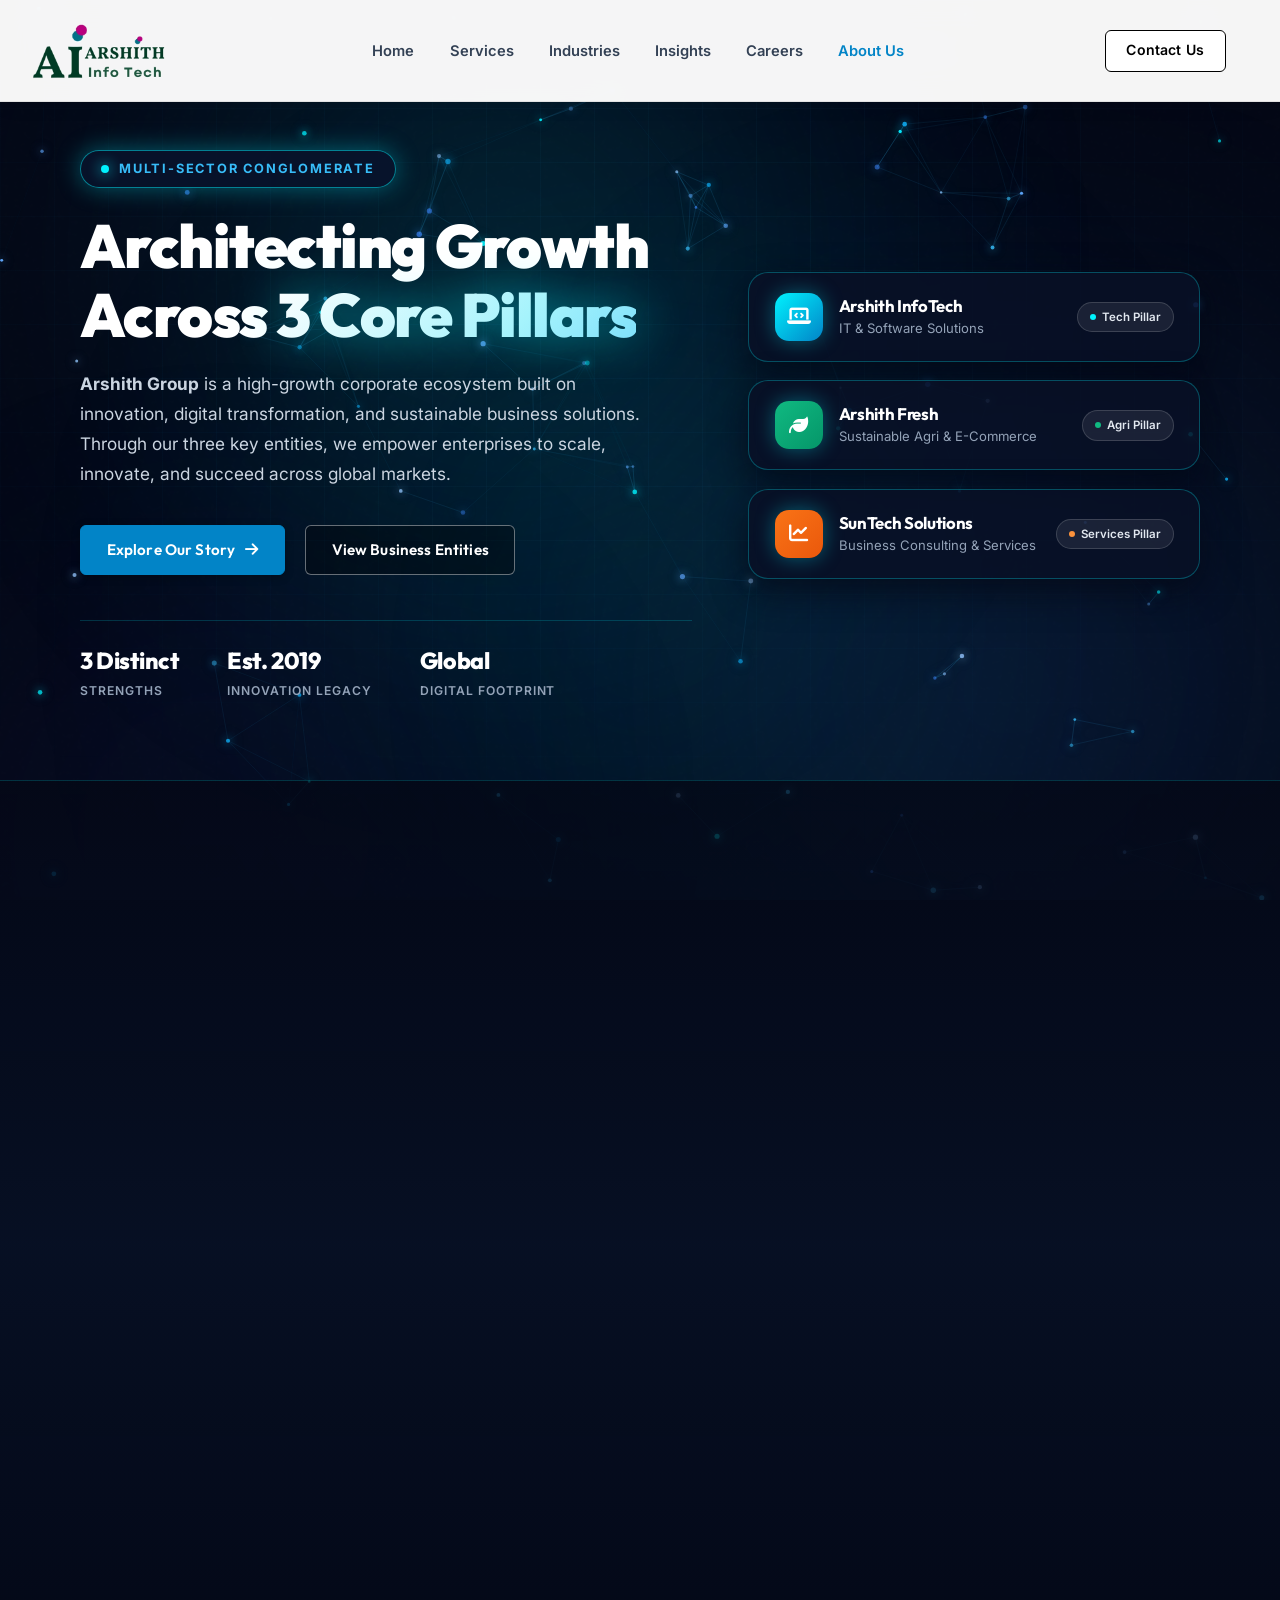
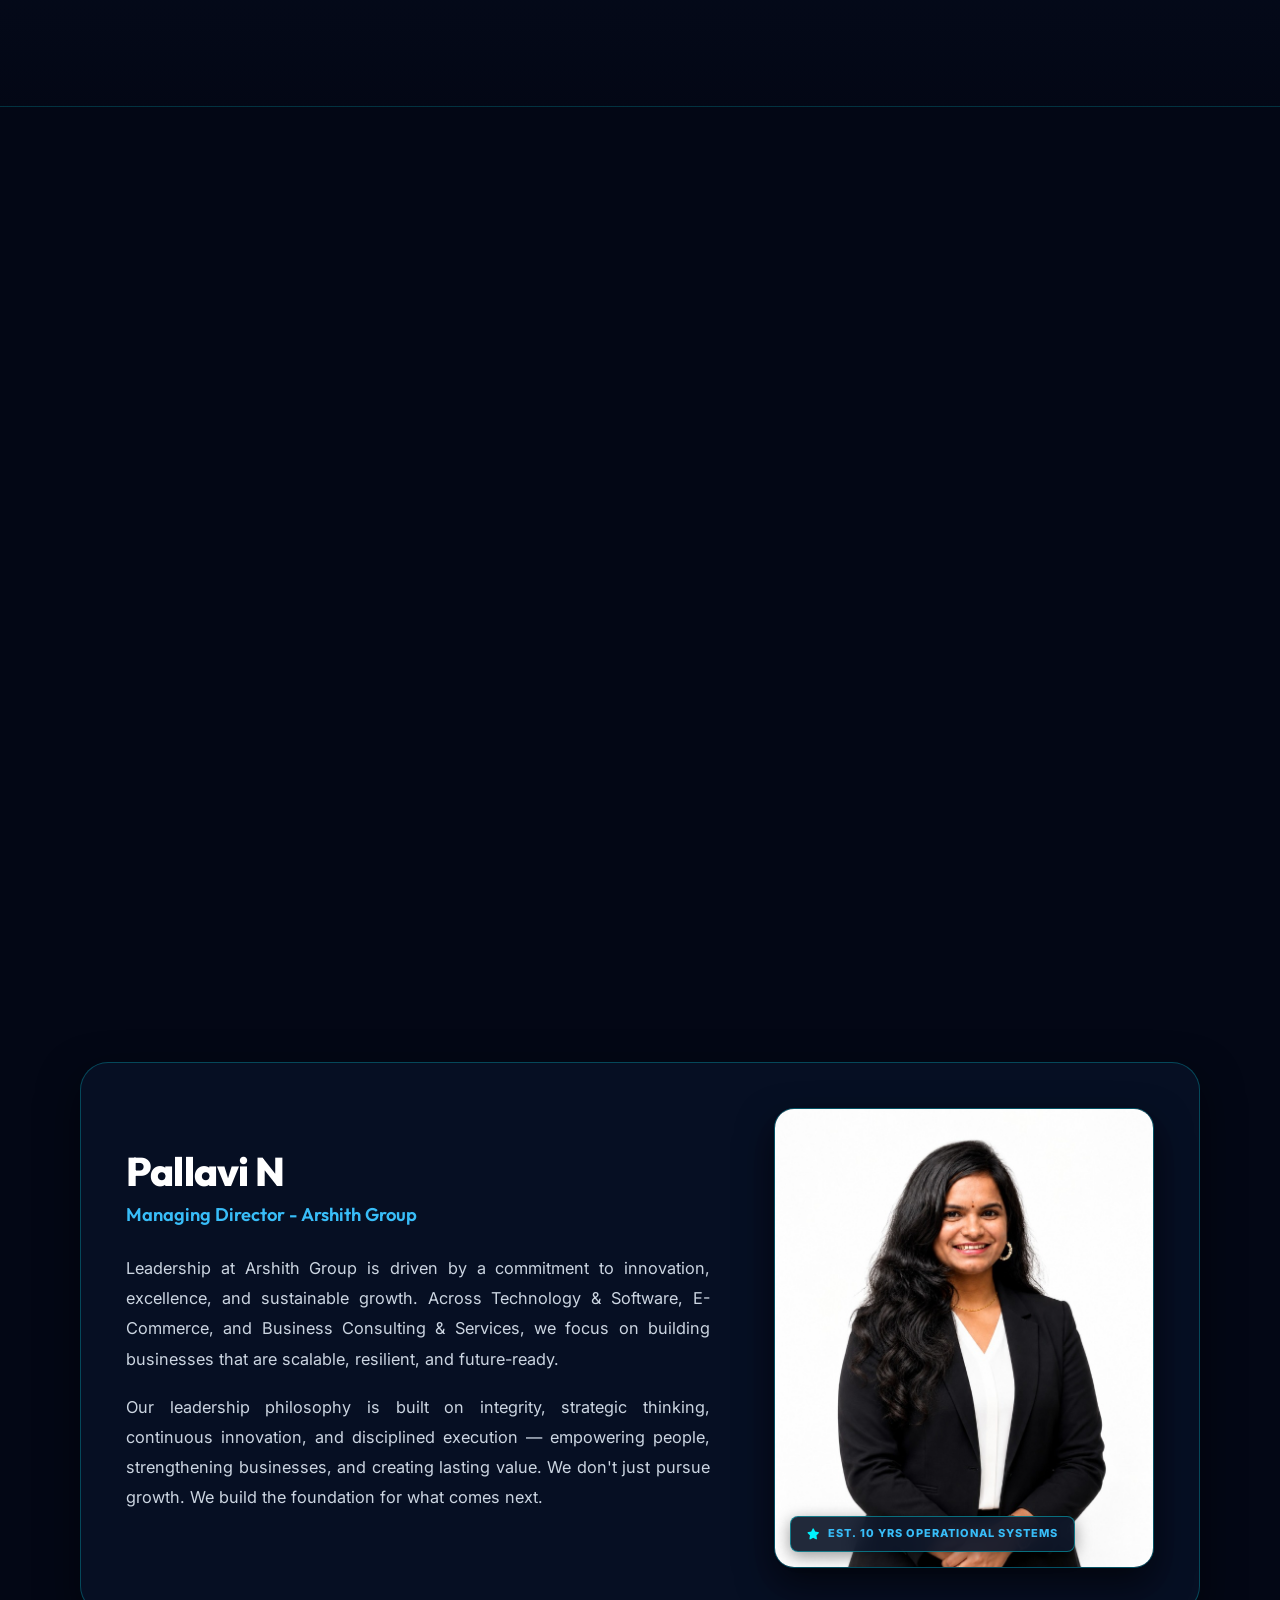
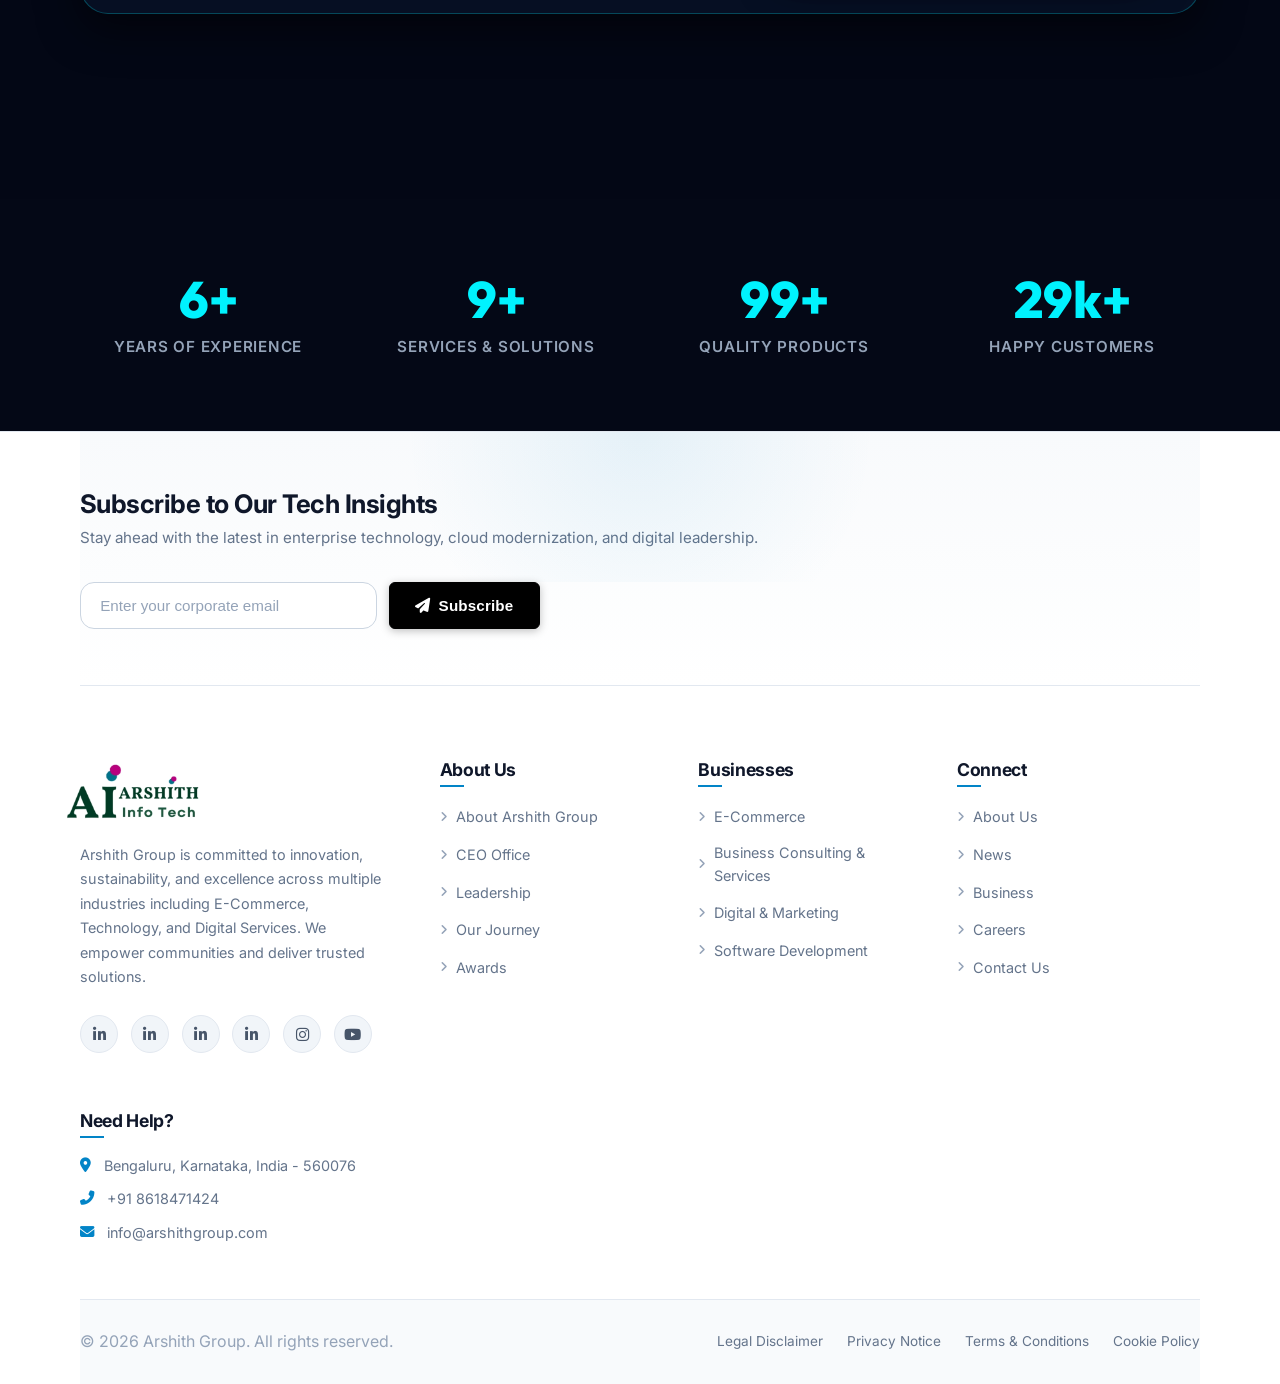
==== about-infotech.html @ 2615ab3e "Update website with white background fixes, careers showcase section styling, and layout enhancement" ====
<!DOCTYPE html>
<html lang="en">

<head>
  <meta charset="UTF-8" />
  <meta name="viewport" content="width=device-width, initial-scale=1.0" />
  <title>About Arshith Group | Leadership & Our Story</title>
  <meta name="description"
    content="Meet the executive leaders of Arshith Group. Learn about our story, values, and the team driving innovation across E-Commerce, Technology, and Digital Services." />

  <!-- Google Fonts -->
  <link rel="preconnect" href="https://fonts.googleapis.com" />
  <link rel="preconnect" href="https://fonts.gstatic.com" crossorigin />
  <link
    href="https://fonts.googleapis.com/css2?family=Inter:wght@300;400;500;600;700;800;900&family=Outfit:wght@400;500;600;700;800;900&family=Roboto+Condensed:wght@700&display=swap"
    rel="stylesheet" />

  <!-- Font Awesome -->
  <link rel="stylesheet" href="https://cdnjs.cloudflare.com/ajax/libs/font-awesome/6.4.0/css/all.min.css" />

  <!-- Stylesheets -->
  <link rel="stylesheet" href="css/style.css" />
  <link rel="stylesheet" href="footer-premium.css" />

  <style>
    /* ═══════════════════════════════════════════════════
       CYBER BLUE PROFESSIONAL ABOUT US & LEADERSHIP
       ═══════════════════════════════════════════════════ */
    :root {
      --font-brand: 'Outfit', 'Inter', -apple-system, sans-serif;
      --font-body: 'Inter', -apple-system, sans-serif;
      --primary-cyan: #00f2fe;
      --primary-blue: #0284c7;
      --cyber-border: rgba(0, 242, 254, 0.28);
      --cyber-glow: rgba(0, 242, 254, 0.5);
    }

    body.page-about-cyber {
      background-color: #040816;
      color: #ffffff;
      font-family: var(--font-body);
      overflow-x: hidden;
      position: relative;
    }

    /* ── 1. UNIFIED WHITE TOP NAVBAR ── */
    .navbar {
      background: rgba(255, 255, 255, 0.96) !important;
      backdrop-filter: blur(16px);
      -webkit-backdrop-filter: blur(16px);
      border-bottom: 1px solid rgba(0, 0, 0, 0.08) !important;
      box-shadow: 0 4px 20px rgba(0, 0, 0, 0.05);
      padding: 1.1rem 0;
      position: fixed;
      top: 0;
      left: 0;
      width: 100%;
      z-index: 1000;
      transition: var(--transition);
    }

    .nav-links a {
      color: #334155;
      font-weight: 600;
      font-size: 0.92rem;
      transition: color 0.2s ease;
    }

    .nav-links a:hover,
    .nav-links a.active {
      color: #0284c7;
    }

    .menu-toggle {
      color: #0284c7;
    }

    /* ── 2. GLOBAL AURORA ORBS & CANVAS (MATCHING HOME PAGE) ── */
    /* Inherited from global css/style.css */

    /* ── 3. HERO SECTION (Screenshot 1) ── */
    .hero-conglomerate {
      position: relative;
      z-index: 1;
      padding: 150px 0 80px;
    }

    .hero-conglomerate-grid {
      display: grid;
      grid-template-columns: 1.15fr 0.85fr;
      gap: 3.5rem;
      align-items: center;
    }

    .hero-pill-badge {
      display: inline-flex;
      align-items: center;
      gap: 10px;
      padding: 8px 20px;
      background: rgba(8, 19, 44, 0.9);
      border: 1px solid rgba(0, 242, 254, 0.5);
      border-radius: 50px;
      font-size: 0.8rem;
      font-weight: 700;
      color: #38bdf8;
      text-transform: uppercase;
      letter-spacing: 0.14em;
      box-shadow: 0 0 25px rgba(0, 242, 254, 0.35);
      margin-bottom: 1.5rem;
    }

    .pulse-dot-cyan {
      width: 8px;
      height: 8px;
      background: #00f2fe;
      border-radius: 50%;
      box-shadow: 0 0 14px #00f2fe;
      animation: pulseDot 2s infinite;
    }

    .hero-main-title {
      font-family: var(--font-brand);
      font-size: clamp(2.5rem, 4.8vw, 3.8rem);
      font-weight: 900;
      color: #ffffff !important;
      line-height: 1.12;
      margin-bottom: 1.25rem;
      letter-spacing: -0.025em;
    }

    .pillars-accent {
      background: linear-gradient(135deg, #ffffff 0%, #a5f3fc 30%, #38bdf8 70%, #00f2fe 100%);
      background-size: 250% auto;
      -webkit-background-clip: text;
      -webkit-text-fill-color: transparent;
      filter: drop-shadow(0 0 24px rgba(0, 242, 254, 0.55));
    }

    .hero-main-desc {
      font-size: 1.08rem;
      line-height: 1.75;
      color: #cbd5e1;
      margin-bottom: 2.2rem;
      max-width: 580px;
    }

    .hero-actions-row {
      display: flex;
      align-items: center;
      gap: 1.25rem;
      margin-bottom: 2.8rem;
      flex-wrap: wrap;
    }

    .btn-hero-glow {
      display: inline-flex;
      align-items: center;
      gap: 10px;
      padding: 12px 28px;
      background: #0284c7 !important;
      border: 1px solid #0284c7 !important;
      color: #ffffff !important;
      font-family: var(--font-brand);
      font-size: 0.95rem;
      font-weight: 600;
      border-radius: 6px;
      text-decoration: none;
      box-shadow: 0 2px 6px rgba(2, 132, 199, 0.2);
      transition: all 0.2s ease;
    }

    .btn-hero-glow:hover {
      background: #0369a1 !important;
      border-color: #0369a1 !important;
      transform: translateY(-1px);
      box-shadow: 0 4px 12px rgba(2, 132, 199, 0.3);
    }

    .btn-hero-glass {
      display: inline-flex;
      align-items: center;
      gap: 10px;
      padding: 12px 28px;
      background: rgba(255, 255, 255, 0.06);
      border: 1.5px solid rgba(255, 255, 255, 0.35);
      backdrop-filter: blur(10px);
      color: #ffffff !important;
      font-family: var(--font-brand);
      font-size: 0.95rem;
      font-weight: 600;
      border-radius: 6px;
      text-decoration: none;
      transition: all 0.2s ease;
    }

    .btn-hero-glass:hover {
      background: #ffffff !important;
      color: #0f172a !important;
      border-color: #ffffff !important;
      transform: translateY(-1px);
    }


    .hero-metrics-bar {
      display: flex;
      align-items: center;
      gap: 3rem;
      padding-top: 1.6rem;
      border-top: 1px solid rgba(0, 242, 254, 0.18);
      flex-wrap: wrap;
    }

    .hero-metric-item h4 {
      font-family: var(--font-brand);
      font-size: 1.45rem;
      font-weight: 800;
      color: #ffffff;
      margin: 0 0 2px;
    }

    .hero-metric-item span {
      font-size: 0.76rem;
      color: #94a3b8;
      text-transform: uppercase;
      letter-spacing: 0.08em;
      font-weight: 600;
    }

    /* Right Stack of 3 Floating Pillar Cards */
    .hero-pillars-stack {
      display: flex;
      flex-direction: column;
      gap: 1.15rem;
    }

    .pillar-card {
      display: flex;
      align-items: center;
      justify-content: space-between;
      padding: 1.25rem 1.6rem;
      background: rgba(8, 17, 38, 0.88);
      border: 1px solid rgba(0, 242, 254, 0.28);
      backdrop-filter: blur(18px);
      -webkit-backdrop-filter: blur(18px);
      border-radius: 20px;
      box-shadow: 0 12px 35px rgba(4, 8, 22, 0.75);
      transition: all 0.35s cubic-bezier(0.16, 1, 0.3, 1);
      text-decoration: none;
      position: relative;
      overflow: hidden;
    }

    .pillar-card::before {
      content: '';
      position: absolute;
      top: 0;
      left: 0;
      right: 0;
      height: 2px;
      background: linear-gradient(90deg, #00f2fe, #38bdf8, #2563eb);
      opacity: 0;
      transition: opacity 0.3s ease;
    }

    .pillar-card:hover {
      transform: translateX(8px) scale(1.02);
      border-color: rgba(0, 242, 254, 0.8) !important;
      box-shadow: 0 0 45px rgba(0, 242, 254, 0.45) !important;
    }

    .pillar-card:hover::before {
      opacity: 1;
    }

    .pillar-card-left {
      display: flex;
      align-items: center;
      gap: 16px;
    }

    .pillar-icon-box {
      width: 48px;
      height: 48px;
      border-radius: 14px;
      display: flex;
      align-items: center;
      justify-content: center;
      font-size: 1.2rem;
      color: #ffffff;
      flex-shrink: 0;
      box-shadow: 0 0 20px rgba(0, 242, 254, 0.35);
    }

    .icon-tech-blue {
      background: linear-gradient(135deg, #00f2fe 0%, #0284c7 100%);
    }

    .icon-agri-green {
      background: linear-gradient(135deg, #10b981 0%, #059669 100%);
    }

    .icon-services-orange {
      background: linear-gradient(135deg, #f97316 0%, #ea580c 100%);
    }

    .pillar-text h3 {
      font-family: var(--font-brand);
      font-size: 1.05rem;
      font-weight: 700;
      color: #ffffff;
      margin: 0 0 2px;
    }

    .pillar-text p {
      font-size: 0.82rem;
      color: #94a3b8;
      margin: 0;
    }

    .pillar-tag {
      display: inline-flex;
      align-items: center;
      gap: 6px;
      padding: 5px 12px;
      border-radius: 30px;
      font-size: 0.72rem;
      font-weight: 600;
      background: rgba(255, 255, 255, 0.08);
      border: 1px solid rgba(255, 255, 255, 0.15);
      color: #e2e8f0;
      white-space: nowrap;
    }

    .tag-dot-blue {
      width: 6px;
      height: 6px;
      border-radius: 50%;
      background: #00f2fe;
    }

    .tag-dot-green {
      width: 6px;
      height: 6px;
      border-radius: 50%;
      background: #10b981;
    }

    .tag-dot-orange {
      width: 6px;
      height: 6px;
      border-radius: 50%;
      background: #fb923c;
    }

    /* ── 4. OUR JOURNEY / THE ARSHITH STORY (Screenshot 2) ── */
    .story-cyber-section {
      position: relative;
      z-index: 1;
      padding: 95px 0;
      background: linear-gradient(180deg, rgba(4, 8, 22, 0.78) 0%, rgba(8, 17, 38, 0.85) 50%, rgba(4, 8, 22, 0.78) 100%);
      border-top: 1px solid rgba(0, 242, 254, 0.18);
      border-bottom: 1px solid rgba(0, 242, 254, 0.18);
    }

    .story-grid {
      display: grid;
      grid-template-columns: 1fr 1fr;
      gap: 60px;
      align-items: center;
    }

    .section-eyebrow {
      display: block;
      font-size: 0.84rem;
      font-weight: 800;
      text-transform: uppercase;
      letter-spacing: 2px;
      color: #38bdf8;
      margin-bottom: 8px;
    }

    .story-title {
      font-family: 'Roboto Condensed', var(--font-brand);
      font-size: 2.4rem;
      font-weight: 800;
      color: #ffffff;
      text-transform: uppercase;
      letter-spacing: 0.5px;
      margin-bottom: 24px;
    }

    .story-text p {
      font-size: 1rem;
      line-height: 1.82;
      color: #cbd5e1;
      margin-bottom: 20px;
      text-align: justify;
    }

    .story-text strong {
      color: #38bdf8;
      font-weight: 700;
      background: rgba(2, 132, 199, 0.18);
      border: 1px solid rgba(56, 189, 248, 0.35);
      padding: 1px 8px;
      border-radius: 6px;
      box-shadow: 0 0 14px rgba(0, 242, 254, 0.22);
      display: inline-block;
      line-height: 1.4;
      margin: 1px 2px;
      text-shadow: 0 0 10px rgba(56, 189, 248, 0.5);
    }

    .story-img-wrap {
      position: relative;
      display: flex;
      align-items: center;
      justify-content: center;
    }

    .story-img-wrap img {
      width: 100%;
      height: 100%;
      max-height: 490px;
      object-fit: cover;
      border-radius: 22px;
      border: 1px solid rgba(255, 255, 255, 0.16);
      box-shadow: 0 20px 45px rgba(0, 0, 0, 0.45);
      display: block;
      transition: transform 0.4s ease, box-shadow 0.4s ease;
    }

    .story-img-wrap:hover img {
      transform: translateY(-4px) scale(1.01);
      box-shadow: 0 28px 55px rgba(0, 0, 0, 0.55);
    }

    /* ── 5. LEADERSHIP SECTION (Screenshot 3 & 4) ── */
    .leadership-cyber-section {
      position: relative;
      z-index: 1;
      padding: 95px 0;
      background: rgba(4, 8, 22, 0.95);
    }

    .leadership-header {
      text-align: center;
      margin-bottom: 65px;
    }

    .leader-block {
      display: grid;
      gap: 64px;
      align-items: center;
      margin-bottom: 90px;
      background: rgba(8, 17, 38, 0.85);
      border: 1px solid rgba(0, 242, 254, 0.25);
      border-radius: 28px;
      padding: 45px;
      box-shadow: 0 16px 40px rgba(0, 0, 0, 0.5);
      transition: all 0.35s ease;
    }

    .leader-block:hover {
      border-color: rgba(0, 242, 254, 0.6);
      box-shadow: 0 0 45px rgba(0, 242, 254, 0.3);
    }

    .leader-block-farook {
      grid-template-columns: 380px 1fr;
    }

    .leader-block-pallavi {
      grid-template-columns: 1fr 380px;
    }

    .leader-photo-card {
      position: relative;
    }

    .leader-photo-card img {
      width: 100%;
      height: 460px;
      object-fit: cover;
      object-position: center top;
      border-radius: 20px;
      border: 1.5px solid rgba(0, 242, 254, 0.3);
      box-shadow: 0 16px 36px rgba(0, 0, 0, 0.6);
      display: block;
      transition: transform 0.3s ease;
    }

    .leader-photo-card:hover img {
      transform: scale(1.015);
      border-color: #00f2fe;
    }

    .leader-credential-badge {
      position: absolute;
      bottom: 16px;
      left: 16px;
      font-size: 11px;
      font-weight: 800;
      text-transform: uppercase;
      letter-spacing: 1px;
      background: rgba(15, 23, 42, 0.92);
      backdrop-filter: blur(10px);
      color: #38bdf8;
      border: 1px solid rgba(0, 242, 254, 0.4);
      padding: 8px 16px;
      border-radius: 8px;
      box-shadow: 0 4px 16px rgba(0, 0, 0, 0.4);
      display: inline-flex;
      align-items: center;
      gap: 8px;
    }

    .leader-credential-badge i {
      color: #00f2fe;
    }

    .leader-info h3 {
      font-family: var(--font-brand);
      font-size: 2.5rem;
      font-weight: 800;
      color: #ffffff;
      margin-bottom: 4px;
      letter-spacing: -0.02em;
    }

    .leader-role {
      font-family: var(--font-brand);
      font-size: 1.15rem;
      color: #38bdf8;
      font-weight: 600;
      margin-bottom: 24px;
    }

    .leader-info p {
      font-size: 1.02rem;
      line-height: 1.85;
      color: #cbd5e1;
      margin-bottom: 18px;
      text-align: justify;
    }

    /* ── 6. RESPONSIVE BREAKPOINTS (MOBILE & TABLET) ── */
    @media (max-width: 1024px) {
      .hero-conglomerate {
        padding: 7rem 0 3.5rem 0;
        display: flex;
        align-items: center;
        justify-content: center;
      }
      .hero-conglomerate .container {
        display: flex;
        flex-direction: column;
        align-items: center;
        justify-content: center;
      }
      .hero-conglomerate-grid {
        grid-template-columns: 1fr;
        gap: 3rem;
        width: 100%;
        display: flex;
        flex-direction: column;
        align-items: center;
        justify-content: center;
      }
      .hero-left-content {
        display: flex;
        flex-direction: column;
        align-items: center;
        text-align: center;
        margin: 0 auto;
        width: 100%;
        max-width: 700px;
      }
      .hero-pill-badge {
        margin: 0 auto 1.2rem auto;
      }
      .hero-main-title {
        text-align: center;
        width: 100%;
      }
      .hero-main-desc {
        text-align: center;
        margin: 0 auto 1.8rem auto;
      }
      .hero-actions-row {
        justify-content: center;
        margin: 0 auto 2rem auto;
      }
      .hero-metrics-bar {
        justify-content: center;
        margin: 1.5rem auto 0 auto;
        width: 100%;
      }
      .hero-pillars-stack {
        width: 100%;
        max-width: 520px;
        margin: 1.5rem auto 0 auto;
      }
      .story-grid {
        grid-template-columns: 1fr;
        gap: 40px;
      }
      .leader-block-farook,
      .leader-block-pallavi {
        grid-template-columns: 1fr;
        gap: 36px;
        padding: 32px;
      }
      .leader-block-pallavi .leader-photo-card {
        order: -1;
      }
      .leader-photo-card img {
        height: 420px;
      }
    }

    @media (max-width: 768px) {
      .hero-conglomerate {
        padding: 5.5rem 0 2.5rem 0;
      }
      .hero-main-title {
        font-size: clamp(2rem, 7vw, 2.7rem);
        text-align: center;
      }
      .hero-main-desc {
        font-size: 0.98rem;
        line-height: 1.7;
        text-align: center;
        padding: 0 0.5rem;
      }
      .hero-actions-row {
        flex-direction: column;
        width: 100%;
        gap: 0.85rem;
      }
      .hero-actions-row .btn-hero-glow,
      .hero-actions-row .btn-hero-glass {
        width: 100%;
        justify-content: center;
        text-align: center;
      }
      .hero-metrics-bar {
        display: grid;
        grid-template-columns: repeat(3, 1fr);
        gap: 1rem;
        padding: 1.25rem 0.5rem 0 0.5rem;
      }
      .hero-metric-item h4 {
        font-size: 1.25rem;
      }
      .hero-metric-item span {
        font-size: 0.72rem;
      }
      .pillar-card {
        padding: 14px 16px;
      }
      .pillar-icon-box {
        width: 44px;
        height: 44px;
        font-size: 1.2rem;
      }
      .pillar-text h3 {
        font-size: 1.15rem;
      }
      .story-cyber-section,
      .leadership-cyber-section {
        padding: 4.5rem 0;
      }
      .story-title {
        font-size: clamp(1.85rem, 6.5vw, 2.4rem);
      }
      .story-text p {
        font-size: 0.95rem;
        line-height: 1.75;
      }
      .leader-block {
        padding: 24px 18px;
        border-radius: 20px;
        margin-bottom: 50px;
        gap: 24px;
      }
      .leader-photo-card img {
        height: 360px;
      }
      .leader-info h3 {
        font-size: 2rem;
      }
      .leader-role {
        font-size: 1rem;
        margin-bottom: 16px;
      }
      .leader-info p {
        font-size: 0.94rem;
        line-height: 1.75;
        text-align: left;
      }
      /* Mobile Drawer Nav Link Colors */
      .nav-links a {
        color: #1e293b !important;
      }
      .nav-links a:hover,
      .nav-links a.active {
        color: #0284c7 !important;
      }
      #menuOverlay {
        z-index: 990 !important;
      }
    }

    @media (max-width: 480px) {
      .hero-metrics-bar {
        grid-template-columns: repeat(3, 1fr);
        gap: 0.5rem;
        text-align: center;
      }
      .hero-metric-item {
        border-bottom: none;
        padding-bottom: 0;
      }
      .leader-photo-card img {
        height: 300px;
      }
      .leader-credential-badge {
        font-size: 9.5px;
        padding: 6px 12px;
        bottom: 10px;
        left: 10px;
      }
    }
  </style>
</head>

<body class="page-about-cyber theme-page-cyber-blue">

  <!-- Global Animated Background (Interactive Constellation Canvas + Ambient Aurora Glow) -->
  <div class="global-aurora-bg">
    <div class="aurora-orb aurora-orb-1"></div>
    <div class="aurora-orb aurora-orb-2"></div>
    <div class="aurora-orb aurora-orb-3"></div>
    <div class="aurora-orb aurora-orb-4"></div>
  </div>
  <canvas id="globalParticlesCanvas"></canvas>

  <!-- ══════════ NAVBAR ══════════ -->
  <nav class="navbar">
    <div class="container">
      <a href="index.html" class="logo">
        <img src="assets/images/logo-official.png" alt="Arshith Info-Tech" class="logo-img">
      </a>
      <ul class="nav-links">
        <div class="drawer-brand">
          <img src="assets/images/logo-official.png" alt="Arshith Info-Tech" class="logo-img">
        </div>
        <button class="drawer-close" aria-label="Close menu"><i class="fas fa-times"></i></button>
        <li><a href="index.html"><i class="fas fa-house"></i> Home</a></li>
        <li><a href="services.html"><i class="fas fa-laptop-code"></i> Services</a></li>
        <li><a href="industries.html"><i class="fas fa-layer-group"></i> Industries</a></li>
        <li><a href="insights.html"><i class="fas fa-newspaper"></i> Insights</a></li>
        <li><a href="careers.html"><i class="fas fa-briefcase"></i> Careers</a></li>
        <li><a href="about-infotech.html" class="active"><i class="fas fa-building"></i> About Us</a></li>
        <li class="drawer-cta-item"><a href="javascript:void(0)" class="btn btn-primary drawer-cta-btn" aria-haspopup="dialog"><i class="fas fa-paper-plane"></i> Contact Us</a></li>
      </ul>
      <a href="javascript:void(0)" class="btn btn-primary nav-cta" aria-haspopup="dialog">Contact Us</a>
      <div class="menu-toggle" aria-label="Open Navigation Menu">
        <i class="fas fa-bars"></i>
      </div>
    </div>
  </nav>

  <!-- Mobile Menu Overlay -->
  <div id="menuOverlay"></div>

  <main>
    <!-- ══════════ 1. HERO SECTION (Screenshot 1) ══════════ -->
    <section class="hero-conglomerate">
      <div class="container">
        <div class="hero-conglomerate-grid">
          <!-- Left Column -->
          <div class="hero-left-content reveal-left">
            <div class="hero-pill-badge">
              <span class="pulse-dot-cyan"></span> Multi-Sector Conglomerate
            </div>
            
            <h1 class="hero-main-title">
              Architecting Growth<br>
              Across <span class="pillars-accent">3 Core Pillars</span>
            </h1>

            <p class="hero-main-desc">
              <strong>Arshith Group</strong> is a high-growth corporate ecosystem built on innovation, digital transformation, and sustainable business solutions. Through our three key entities, we empower enterprises to scale, innovate, and succeed across global markets.
            </p>

            <div class="hero-actions-row">
              <a href="#story" class="btn-hero-glow">
                Explore Our Story <i class="fas fa-arrow-right"></i>
              </a>
              <a href="#entities" class="btn-hero-glass">
                View Business Entities
              </a>
            </div>

            <div class="hero-metrics-bar">
              <div class="hero-metric-item">
                <h4>3 Distinct</h4>
                <span>Strengths</span>
              </div>
              <div class="hero-metric-item">
                <h4>Est. 2019</h4>
                <span>Innovation Legacy</span>
              </div>
              <div class="hero-metric-item">
                <h4>Global</h4>
                <span>Digital Footprint</span>
              </div>
            </div>
          </div>

          <!-- Right Column: 3 Floating Glass Pillar Cards -->
          <div class="hero-pillars-stack reveal-right" id="entities">
            <!-- Pillar 1: Arshith InfoTech -->
            <a href="infotech.html" class="pillar-card">
              <div class="pillar-card-left">
                <div class="pillar-icon-box icon-tech-blue">
                  <i class="fas fa-laptop-code"></i>
                </div>
                <div class="pillar-text">
                  <h3>Arshith InfoTech</h3>
                  <p>IT &amp; Software Solutions</p>
                </div>
              </div>
              <span class="pillar-tag">
                <span class="tag-dot-blue"></span> Tech Pillar
              </span>
            </a>

            <!-- Pillar 2: Arshith Fresh -->
            <a href="https://arshithfresh.com/" target="_blank" class="pillar-card">
              <div class="pillar-card-left">
                <div class="pillar-icon-box icon-agri-green">
                  <i class="fas fa-leaf"></i>
                </div>
                <div class="pillar-text">
                  <h3>Arshith Fresh</h3>
                  <p>Sustainable Agri &amp; E-Commerce</p>
                </div>
              </div>
              <span class="pillar-tag">
                <span class="tag-dot-green"></span> Agri Pillar
              </span>
            </a>

            <!-- Pillar 3: SunTech Solutions -->
            <a href="https://suntechorganization.com/" target="_blank" class="pillar-card">
              <div class="pillar-card-left">
                <div class="pillar-icon-box icon-services-orange">
                  <i class="fas fa-chart-line"></i>
                </div>
                <div class="pillar-text">
                  <h3>SunTech Solutions</h3>
                  <p>Business Consulting &amp; Services</p>
                </div>
              </div>
              <span class="pillar-tag">
                <span class="tag-dot-orange"></span> Services Pillar
              </span>
            </a>
          </div>
        </div>
      </div>
    </section>

    <!-- ══════════ 2. OUR JOURNEY / THE ARSHITH STORY (Screenshot 2) ══════════ -->
    <section class="story-cyber-section" id="story">
      <div class="container">
        <div class="story-grid">
          <!-- Story Content -->
          <div class="story-text reveal-left">
            <span class="section-eyebrow">Our Journey</span>
            <h2 class="story-title">The Arshith Story</h2>

            <p>
              Founded in <strong>2019</strong> with the inception of <strong>SunTech Solutions</strong>, Arshith Group began as an ambitious enterprise dedicated to corporate consulting, operations management, and business scaling. By delivering backend operational support and strategic consulting, SunTech built a strong foundation of trust and client satisfaction.
            </p>

            <p>
              As service operations expanded into digital consulting and technical infrastructure, all business divisions were consolidated under the unified corporate identity of <strong>Arshith Group in 2023</strong>—establishing a multi-sector conglomerate engineered for sustainable innovation.
            </p>

            <p>
              In <strong>2025</strong>, the group incorporated <strong>Arshith Fresh India Pvt Ltd</strong>, pioneering a direct-to-consumer e-commerce platform that connects farmers directly with consumers. By delivering 100% natural, farm-sourced products, Arshith Fresh empowers local agricultural communities while guaranteeing uncompromised purity to households.
            </p>

            <p>
              Today, through <strong>Arshith InfoTech</strong> (scaled globally in <strong>2025</strong>), the organization engineers cutting-edge software solutions, cloud architectures, and digital transformations for enterprises worldwide. By uniting technology, sustainability, and trust, Arshith Group is building a future where innovation benefits everyone.
            </p>
          </div>

          <!-- Story Image -->
          <div class="story-img-wrap reveal-right">
            <img src="assets/images/about-team.jpg" alt="Arshith Group Corporate Team in Glass Atrium" />
          </div>
        </div>
      </div>
    </section>

    <!-- ══════════ 3. LEADERSHIP SECTION (Screenshot 3 & 4) ══════════ -->
    <section class="leadership-cyber-section" id="leadership">
      <div class="container">
        <div class="leadership-header reveal-up">
          <span class="section-eyebrow">Our Team</span>
          <h2 class="story-title" style="margin-bottom: 0;">Leadership</h2>
        </div>

        <!-- 3.1 CEO Section: Farook N (Screenshot 3) -->
        <div class="leader-block leader-block-farook reveal-up">
          <!-- Left: Farook N Photo Card -->
          <div class="leader-photo-card">
            <img src="logos/farook_executive.jpg" alt="Farook N - CEO & Chairman, Arshith Group" />
            <div class="leader-credential-badge">
              <i class="fa-solid fa-star"></i> Est. 10 Yrs Software &amp; Scaling
            </div>
          </div>

          <!-- Right: Farook N Biography -->
          <div class="leader-info">
            <h3>Farook N</h3>
            <div class="leader-role">CEO - Arshith Group</div>

            <p>
              Arshith Group is a growing ecosystem of businesses united by one vision — to build with purpose, innovate with confidence, and create lasting value. Our portfolio spans Technology &amp; Software, E-Commerce, and Business Consulting &amp; Services, bringing together diverse capabilities under one group. Each business operates with its own expertise and identity, while benefiting from the strength of a shared vision. This enables us to combine technology, commerce, strategy, and execution to solve complex challenges and unlock new possibilities.
            </p>

            <p>
              We are driven by an entrepreneurial mindset and a commitment to excellence — constantly evolving with changing markets, emerging technologies, and the needs of the businesses we serve. Our ambition goes beyond growth. It is to build businesses that matter, create value that endures, and leave a meaningful mark on the future.
            </p>
          </div>
        </div>

        <!-- 3.2 MD Section: Pallavi N (Screenshot 4) -->
        <div class="leader-block leader-block-pallavi reveal-up">
          <!-- Left: Pallavi N Biography -->
          <div class="leader-info">
            <h3>Pallavi N</h3>
            <div class="leader-role">Managing Director - Arshith Group</div>

            <p>
              Leadership at Arshith Group is driven by a commitment to innovation, excellence, and sustainable growth. Across Technology &amp; Software, E-Commerce, and Business Consulting &amp; Services, we focus on building businesses that are scalable, resilient, and future-ready.
            </p>

            <p>
              Our leadership philosophy is built on integrity, strategic thinking, continuous innovation, and disciplined execution — empowering people, strengthening businesses, and creating lasting value. We don't just pursue growth. We build the foundation for what comes next.
            </p>
          </div>

          <!-- Right: Pallavi N Photo Card -->
          <div class="leader-photo-card">
            <img src="logos/pallavi_wooden.jpg" alt="Pallavi N - Managing Director, Arshith Group" />
            <div class="leader-credential-badge">
              <i class="fa-solid fa-star"></i> Est. 10 Yrs Operational Systems
            </div>
          </div>
        </div>
      </div>
    </section>
  </main>

  <!-- ══════════ IMPACT STATS (Above Footer) ══════════ -->
  <section class="pre-footer-stats">
    <div class="container">
      <div class="stats-counter-grid">
        <div class="stats-counter-item">
          <div class="stats-counter-number"><span class="counter" data-target="7">7</span>+</div>
          <div class="stats-counter-label">Years of Experience</div>
        </div>
        <div class="stats-counter-item">
          <div class="stats-counter-number"><span class="counter" data-target="10">10</span>+</div>
          <div class="stats-counter-label">Services &amp; Solutions</div>
        </div>
        <div class="stats-counter-item">
          <div class="stats-counter-number"><span class="counter" data-target="100">100</span>+</div>
          <div class="stats-counter-label">Quality Products</div>
        </div>
        <div class="stats-counter-item">
          <div class="stats-counter-number"><span class="counter" data-target="30">30</span>k+</div>
          <div class="stats-counter-label">Happy Customers</div>
        </div>
      </div>
    </div>
  </section>

  <!-- ══════════ 4. PREMIUM FOOTER (Screenshot 5) ══════════ -->
  <footer class="footer">
    <div class="container">
      <div class="footer-newsletter">
        <div class="newsletter-content">
          <div class="newsletter-text">
            <h3>Subscribe to Our Tech Insights</h3>
            <p>Stay ahead with the latest in enterprise technology, cloud modernization, and digital leadership.</p>
          </div>
          <form class="newsletter-form">
            <input type="email" placeholder="Enter your corporate email" required>
            <button type="submit" class="btn btn-primary"><i class="fas fa-paper-plane"></i> Subscribe</button>
          </form>
        </div>
      </div>

      <div class="footer-grid">
        <div class="footer-brand">
          <a href="index.html" class="logo footer-logo">
            <img src="assets/images/logo-official.png" alt="Arshith Group Logo" class="logo-img">
          </a>
          <p class="footer-about">
            Arshith Group is committed to innovation, sustainability, and excellence across multiple industries including E-Commerce, Technology, and Digital Services. We empower communities and deliver trusted solutions.
          </p>
          <div class="social-links">
            <a href="https://www.linkedin.com/in/farook-n-2bb2b5344/" target="_blank" aria-label="LinkedIn" class="social-icon"><i class="fab fa-linkedin-in"></i></a>
            <a href="https://www.linkedin.com/company/arshith-fresh-india-pvt-ltd/posts/?feedView=all" target="_blank" aria-label="LinkedIn" class="social-icon"><i class="fab fa-linkedin-in"></i></a>
            <a href="https://www.linkedin.com/in/pallavi-n-4578033ab/" target="_blank" aria-label="LinkedIn" class="social-icon"><i class="fab fa-linkedin-in"></i></a>
            <a href="https://www.linkedin.com/company/suntech-it-solution/" target="_blank" aria-label="LinkedIn" class="social-icon"><i class="fab fa-linkedin-in"></i></a>
            <a href="https://www.instagram.com/arshithgroup?igsh=MWRnNXN0NDRpeWQ1bg==" target="_blank" aria-label="Instagram" class="social-icon"><i class="fab fa-instagram"></i></a>
            <a href="https://youtube.com/@arshithfresh?si=ZjvzneHlriAxv322" target="_blank" aria-label="YouTube" class="social-icon"><i class="fab fa-youtube"></i></a>
          </div>
        </div>

        <div class="footer-links">
          <h4>About Us</h4>
          <ul>
            <li><a href="about-infotech.html"><i class="fas fa-angle-right"></i> About Arshith Group</a></li>
            <li><a href="about-infotech.html#leadership"><i class="fas fa-angle-right"></i> CEO Office</a></li>
            <li><a href="about-infotech.html#leadership"><i class="fas fa-angle-right"></i> Leadership</a></li>
            <li><a href="#story"><i class="fas fa-angle-right"></i> Our Journey</a></li>
            <li><a href="about-infotech.html"><i class="fas fa-angle-right"></i> Awards</a></li>
          </ul>
        </div>

        <div class="footer-links">
          <h4>Businesses</h4>
          <ul>
            <li><a href="https://arshithfresh.com/" target="_blank"><i class="fas fa-angle-right"></i> E-Commerce</a></li>
            <li><a href="https://suntechorganization.com/" target="_blank"><i class="fas fa-angle-right"></i> Business Consulting &amp; Services</a></li>
            <li><a href="https://suntechorganization.com/" target="_blank"><i class="fas fa-angle-right"></i> Digital &amp; Marketing</a></li>
            <li><a href="infotech.html"><i class="fas fa-angle-right"></i> Software Development</a></li>
          </ul>
        </div>

        <div class="footer-links">
          <h4>Connect</h4>
          <ul>
            <li><a href="about-infotech.html"><i class="fas fa-angle-right"></i> About Us</a></li>
            <li><a href="index.html#insights"><i class="fas fa-angle-right"></i> News</a></li>
            <li><a href="index.html#services"><i class="fas fa-angle-right"></i> Business</a></li>
            <li><a href="index.html#careers"><i class="fas fa-angle-right"></i> Careers</a></li>
            <li><a href="index.html#contact"><i class="fas fa-angle-right"></i> Contact Us</a></li>
          </ul>
        </div>

        <div class="footer-links">
          <h4>Need Help?</h4>
          <ul class="footer-contact-minimal">
            <li><i class="fas fa-map-marker-alt"></i> Bengaluru, Karnataka, India - 560076</li>
            <li><i class="fas fa-phone-alt"></i> +91 8618471424</li>
            <li><i class="fas fa-envelope"></i> info@arshithgroup.com</li>
          </ul>
        </div>
      </div>

      <div class="footer-bottom">
        <div class="footer-bottom-flex">
          <p>&copy; 2026 Arshith Group. All rights reserved.</p>
          <div class="legal-links">
            <a href="#">Legal Disclaimer</a>
            <a href="#">Privacy Notice</a>
            <a href="#">Terms &amp; Conditions</a>
            <a href="#">Cookie Policy</a>
          </div>
        </div>
      </div>
    </div>
  </footer>

  <!-- Back to Top Button -->
  <button id="backToTop" aria-label="Back to top"><i class="fas fa-chevron-up"></i></button>

  <script src="js/main.js"></script>
</body>

</html>
---- css/style.css ----
:root {
  --primary: #2563eb;
  --primary-glow: rgba(37, 99, 235, 0.4);
  --primary-dark: #1d4ed8;
  --primary-light: #60a5fa;
  --secondary: #06b6d4;
  --accent: #8b5cf6;
  --dark-bg: #070d18;
  --dark-card: #0f172a;
  --dark-surface: rgba(15, 23, 42, 0.75);
  --bg-alt: #070d18;
  --text-main: #f8fafc;
  --text-muted: #94a3b8;
  --text-dim: #64748b;
  --border-color: rgba(255, 255, 255, 0.08);
  --border-hover: rgba(59, 130, 246, 0.45);
  --gradient-primary: linear-gradient(135deg, #2563eb 0%, #06b6d4 100%);
  --gradient-accent: linear-gradient(135deg, #3b82f6 0%, #8b5cf6 100%);
  --glass-bg: rgba(15, 23, 42, 0.65);
  --glass-border: rgba(255, 255, 255, 0.1);
  --glass-shadow: 0 16px 40px rgba(0, 0, 0, 0.4);
  --radius-sm: 8px;
  --radius-md: 14px;
  --radius-lg: 20px;
  --radius-xl: 28px;
  --transition: all 0.3s cubic-bezier(0.4, 0, 0.2, 1);
}

*, *::before, *::after {
  box-sizing: border-box;
  margin: 0;
  padding: 0;
}

html {
  scroll-behavior: smooth;
  font-family: 'Inter', system-ui, -apple-system, sans-serif;
  background-color: var(--dark-bg);
  color: var(--text-main);
  overflow-x: hidden;
}

body {
  line-height: 1.6;
  background-color: var(--dark-bg);
  color: var(--text-main);
  overflow-x: hidden;
  position: relative;
}

.container {
  width: 90%;
  max-width: 1240px;
  margin: 0 auto;
  padding: 0 1rem;
}

/* Typography */
h1, h2, h3, h4, h5, h6 {
  font-weight: 700;
  line-height: 1.25;
  color: var(--text-main);
  letter-spacing: -0.02em;
}

p {
  color: var(--text-muted);
  font-size: 1rem;
}

a {
  color: inherit;
  text-decoration: none;
  transition: var(--transition);
}

.text-primary {
  color: var(--primary) !important;
}

.text-center {
  text-align: center;
}

.mt-4 {
  margin-top: 1.5rem !important;
}

/* Badges & Section Headers */
.section-badge {
  display: inline-block;
  padding: 0.35rem 1rem;
  font-size: 0.8rem;
  font-weight: 600;
  text-transform: uppercase;
  letter-spacing: 0.1em;
  color: var(--secondary);
  background: rgba(6, 182, 212, 0.1);
  border: 1px solid rgba(6, 182, 212, 0.25);
  border-radius: 50px;
  margin-bottom: 0.85rem;
  backdrop-filter: blur(8px);
}

.section-title {
  font-size: 2.5rem;
  margin-bottom: 0.75rem;
  font-weight: 800;
  background: linear-gradient(180deg, #ffffff 0%, #cbd5e1 100%);
  -webkit-background-clip: text;
  -webkit-text-fill-color: transparent;
}

.section-subtitle {
  font-size: 1.125rem;
  color: var(--text-muted);
  max-width: 650px;
  margin: 0 auto 3rem auto;
}

.section-padding {
  padding: 6.5rem 0;
  position: relative;
  background: transparent;
}

.bg-alt {
  background: transparent !important;
  position: relative;
}

.bg-alt::before {
  display: none !important;
}

/* Buttons */
.btn {
  display: inline-flex;
  align-items: center;
  justify-content: center;
  gap: 0.5rem;
  padding: 0.85rem 1.8rem;
  font-size: 0.95rem;
  font-weight: 600;
  border-radius: var(--radius-md);
  border: none;
  cursor: pointer;
  transition: var(--transition);
  text-align: center;
  position: relative;
  overflow: hidden;
}

.btn::before {
  content: '';
  position: absolute;
  top: 0;
  left: -120%;
  width: 55%;
  height: 100%;
  background: linear-gradient(90deg, transparent, rgba(255, 255, 255, 0.3), transparent);
  transform: skewX(-25deg);
  pointer-events: none;
  animation: btnGlossSweep 5s infinite;
}

@keyframes btnGlossSweep {
  0%, 70% {
    left: -120%;
  }
  100% {
    left: 180%;
  }
}

.btn-primary {
  background: var(--gradient-primary);
  color: #fff;
  box-shadow: 0 4px 20px var(--primary-glow);
}

.btn-primary:hover {
  transform: translateY(-2px);
  box-shadow: 0 8px 28px rgba(37, 99, 235, 0.6);
}

.btn-outline {
  background: rgba(255, 255, 255, 0.04);
  color: var(--text-main);
  border: 1px solid var(--border-color);
  backdrop-filter: blur(8px);
}

.btn-outline:hover {
  background: rgba(255, 255, 255, 0.1);
  border-color: rgba(255, 255, 255, 0.3);
  transform: translateY(-2px);
}

/* Navbar */
.navbar {
  position: fixed;
  top: 0;
  left: 0;
  width: 100%;
  z-index: 1000;
  background: rgba(255, 255, 255, 0.96) !important;
  backdrop-filter: blur(16px);
  -webkit-backdrop-filter: blur(16px);
  border-bottom: 1px solid rgba(0, 0, 0, 0.08) !important;
  box-shadow: 0 4px 20px rgba(0, 0, 0, 0.05);
  padding: 1.1rem 0;
  transition: var(--transition);
}

.navbar .container {
  display: flex;
  align-items: center;
  justify-content: space-between;
  max-width: 1320px;
  width: 94%;
  padding-left: 0.5rem;
}

.logo {
  font-size: 1.55rem;
  font-weight: 800;
  letter-spacing: -0.03em;
  color: #0f172a;
  display: inline-flex;
  align-items: center;
  text-decoration: none;
  margin-left: -12px;
  transform: translateX(-4px);
}

.logo-img {
  height: 66px;
  width: auto;
  max-width: 100%;
  object-fit: contain;
  display: block;
  transition: transform 0.3s cubic-bezier(0.4, 0, 0.2, 1), filter 0.3s ease;
}

.logo:hover .logo-img {
  transform: scale(1.03);
}

.logo-tech {
  color: var(--primary-light);
}

.logo-dot {
  color: var(--secondary);
}

.nav-links {
  display: flex;
  align-items: center;
  gap: 2.2rem;
  list-style: none;
}

.nav-links a {
  font-size: 0.95rem;
  font-weight: 600;
  color: #334155;
  transition: var(--transition);
}

.nav-links a:hover {
  color: #0284c7;
}

.drawer-brand, .drawer-close, .drawer-cta-item {
  display: none;
}

.nav-links a i {
  display: none;
}

.menu-toggle {
  display: none;
  font-size: 1.4rem;
  color: #0284c7;
  cursor: pointer;
}

/* ===================================================
   GLOBAL INTERACTIVE BACKGROUND (CANVAS + AURORA ORBS + HIGH-TECH GRID)
   =================================================== */
#globalParticlesCanvas,
#heroParticles {
  position: fixed;
  top: 0;
  left: 0;
  width: 100vw;
  height: 100vh;
  pointer-events: none;
  z-index: 0;
  filter: drop-shadow(0 0 6px rgba(6, 182, 212, 0.25));
}

.global-aurora-bg {
  position: fixed;
  top: 0;
  left: 0;
  width: 100vw;
  height: 100vh;
  pointer-events: none;
  z-index: 0;
  overflow: hidden;
  background-color: var(--dark-bg);
}

/* Precision Tech Grid Layer with Radial Vignette Fade */
.global-aurora-bg::before {
  content: '';
  position: absolute;
  inset: 0;
  background-image: 
    linear-gradient(to right, rgba(56, 189, 248, 0.035) 1px, transparent 1px),
    linear-gradient(to bottom, rgba(56, 189, 248, 0.035) 1px, transparent 1px);
  background-size: 54px 54px;
  mask-image: radial-gradient(ellipse 90% 70% at 50% 35%, #000 25%, transparent 90%);
  -webkit-mask-image: radial-gradient(ellipse 90% 70% at 50% 35%, #000 25%, transparent 90%);
  pointer-events: none;
  z-index: 1;
}

/* Cinematic Ambient Noise Texture Overlay to Eliminate Color Banding */
.global-aurora-bg::after {
  content: '';
  position: absolute;
  inset: 0;
  background-image: url("data:image/svg+xml,%3Csvg viewBox='0 0 200 200' xmlns='http://www.w3.org/2000/svg'%3E%3Cfilter id='noiseFilter'%3E%3CfeTurbulence type='fractalNoise' baseFrequency='0.85' numOctaves='3' stitchTiles='stitch'/%3E%3C/filter%3E%3Crect width='100%25' height='100%25' filter='url(%23noiseFilter)' opacity='0.025'/%3E%3C/svg%3E");
  opacity: 0.28;
  mix-blend-mode: overlay;
  pointer-events: none;
  z-index: 2;
}

.aurora-orb {
  position: absolute;
  border-radius: 50%;
  filter: blur(140px);
  pointer-events: none;
  opacity: 0.42;
  will-change: transform, opacity;
  animation: floatGlobalOrb 26s ease-in-out infinite alternate;
}

.aurora-orb-1 {
  top: -10%;
  left: 12%;
  width: 700px;
  height: 700px;
  background: radial-gradient(circle at center, rgba(37, 99, 235, 0.4) 0%, rgba(6, 182, 212, 0.18) 45%, transparent 75%);
}

.aurora-orb-2 {
  top: 35%;
  right: -8%;
  width: 750px;
  height: 750px;
  background: radial-gradient(circle at center, rgba(14, 165, 233, 0.35) 0%, rgba(139, 92, 246, 0.18) 50%, transparent 75%);
  animation-delay: -8s;
  animation-duration: 30s;
}

.aurora-orb-3 {
  bottom: -12%;
  left: 20%;
  width: 780px;
  height: 780px;
  background: radial-gradient(circle at center, rgba(6, 182, 212, 0.32) 0%, rgba(29, 78, 216, 0.18) 55%, transparent 80%);
  animation-delay: -16s;
  animation-duration: 34s;
}

.aurora-orb-4 {
  top: 60%;
  left: -6%;
  width: 600px;
  height: 600px;
  background: radial-gradient(circle at center, rgba(139, 92, 246, 0.25) 0%, rgba(37, 99, 235, 0.14) 50%, transparent 75%);
  animation-delay: -11s;
  animation-duration: 25s;
}

@keyframes floatGlobalOrb {
  0% {
    transform: translate(0, 0) scale(1) rotate(0deg);
    opacity: 0.38;
  }
  33% {
    transform: translate(45px, -35px) scale(1.08) rotate(45deg);
    opacity: 0.48;
  }
  66% {
    transform: translate(-30px, 40px) scale(0.95) rotate(90deg);
    opacity: 0.36;
  }
  100% {
    transform: translate(25px, -20px) scale(1.05) rotate(135deg);
    opacity: 0.42;
  }
}

/* Base Body & Section Stacking */
.hero,
.section-padding,
.footer,
.footer-premium {
  position: relative;
  z-index: 1;
}

.bg-alt {
  background-color: transparent !important;
  backdrop-filter: none !important;
  -webkit-backdrop-filter: none !important;
}

/* Hero Section */
.hero {
  position: relative;
  min-height: 100vh;
  padding-top: 8rem;
  padding-bottom: 5rem;
  display: flex;
  align-items: center;
  background: transparent;
  overflow: hidden;
}

.hero .container {
  position: relative;
  z-index: 2;
  display: grid;
  grid-template-columns: 1.1fr 0.9fr;
  gap: 3.5rem;
  align-items: center;
}

.hero-badge {
  display: inline-flex;
  align-items: center;
  gap: 0.75rem;
  padding: 0.45rem 1.25rem;
  border-radius: 50px;
  background: rgba(15, 28, 56, 0.75);
  border: 1px solid rgba(56, 189, 248, 0.4);
  color: #38bdf8;
  font-size: 0.84rem;
  font-weight: 700;
  letter-spacing: 0.04em;
  margin-bottom: 1.5rem;
  box-shadow: 0 0 25px rgba(56, 189, 248, 0.2), inset 0 0 12px rgba(56, 189, 248, 0.1);
  backdrop-filter: blur(12px);
  -webkit-backdrop-filter: blur(12px);
}

.pulse-dot {
  position: relative;
  width: 9px;
  height: 9px;
  border-radius: 50%;
  background: #00f5a0;
  box-shadow: 0 0 12px #00f5a0;
  display: inline-block;
}

.pulse-dot::after {
  content: '';
  position: absolute;
  inset: -4px;
  border-radius: 50%;
  border: 1.5px solid #00f5a0;
  animation: sonarPing 2.2s cubic-bezier(0, 0, 0.2, 1) infinite;
}

@keyframes sonarPing {
  0% { transform: scale(0.8); opacity: 1; }
  100% { transform: scale(2.8); opacity: 0; }
}

.hero-title {
  font-size: 3.8rem;
  font-weight: 800;
  line-height: 1.15;
  margin-bottom: 1.2rem;
  color: #ffffff;
  letter-spacing: -0.02em;
}

.hero-title-prefix {
  display: block;
  color: #ffffff;
  text-shadow: 0 4px 25px rgba(0, 0, 0, 0.7);
}

/* ===================================================
   HERO TITLE SMOOTH SEQUENTIAL ROTATION & REFLECTION
   =================================================== */
.hologram-text-container {
  position: relative;
  display: inline-flex;
  align-items: center;
  margin-top: 0.15em;
  padding: 0.06em 0.35em;
  border-radius: 14px;
  background: rgba(14, 165, 233, 0.05);
  border: 1px solid rgba(56, 189, 248, 0.2);
  box-shadow: 0 0 35px rgba(56, 189, 248, 0.15), inset 0 0 20px rgba(56, 189, 248, 0.06);
  backdrop-filter: blur(10px);
  -webkit-backdrop-filter: blur(10px);
  transition: all 0.35s ease;
  overflow: hidden;
  -webkit-box-reflect: below 2px linear-gradient(to bottom, transparent 35%, rgba(0, 242, 254, 0.22) 85%, rgba(56, 189, 248, 0.38) 100%);
}

.hologram-text-container:hover {
  border-color: rgba(56, 189, 248, 0.45);
  box-shadow: 0 0 45px rgba(56, 189, 248, 0.25), inset 0 0 25px rgba(56, 189, 248, 0.1);
}

.hologram-scramble-text {
  display: inline-block;
  font-family: inherit;
  font-weight: 800;
  color: #000000 !important;
  background: none !important;
  -webkit-background-clip: initial !important;
  -webkit-text-fill-color: #000000 !important;
  filter: none !important;
  animation: none;
  letter-spacing: -0.01em;
  user-select: none;
  min-height: 1.15em;
  white-space: nowrap;
  opacity: 1;
  transform: translateY(0);
  transition: opacity 0.35s cubic-bezier(0.16, 1, 0.3, 1), transform 0.35s cubic-bezier(0.16, 1, 0.3, 1);
}

.hologram-scramble-text.text-fade-out {
  opacity: 0;
  transform: translateY(-14px);
}

.hologram-scramble-text.text-fade-in-prep {
  opacity: 0;
  transform: translateY(14px);
  transition: none !important;
}

.hologram-scramble-text:hover {
  filter: drop-shadow(0 0 32px rgba(0, 242, 254, 0.85));
}

@keyframes hologramShimmer {
  0% { background-position: 0% 50%; }
  50% { background-position: 100% 50%; }
  100% { background-position: 0% 50%; }
}

@keyframes headingGlossSweep {
  0% {
    background-position: 0% 50%;
  }
  50% {
    background-position: 100% 50%;
  }
  100% {
    background-position: 0% 50%;
  }
}

/* Glowing Quantum Laser Energy Bar */
.hologram-energy-bar {
  position: absolute;
  bottom: -2px;
  left: 6%;
  width: 88%;
  height: 2px;
  background: linear-gradient(90deg, transparent, #00f2fe, #38bdf8, #818cf8, transparent);
  box-shadow: 0 0 12px #00f2fe, 0 0 24px #38bdf8;
  border-radius: 2px;
  opacity: 0.85;
}

.hologram-energy-bar::after {
  content: '';
  position: absolute;
  top: -1px;
  left: 0;
  width: 28px;
  height: 4px;
  background: #ffffff;
  border-radius: 50%;
  box-shadow: 0 0 15px #ffffff, 0 0 30px #00f2fe;
  animation: energyScan 3.5s ease-in-out infinite;
}

@keyframes energyScan {
  0% { left: 0%; opacity: 0; }
  20% { opacity: 1; }
  80% { opacity: 1; }
  100% { left: calc(100% - 28px); opacity: 0; }
}

/* Interactive Capability Chips */
.hero-tech-pills {
  display: flex;
  gap: 0.65rem;
  flex-wrap: wrap;
  margin-top: 1.1rem;
  margin-bottom: 1.8rem;
}

.tech-pill {
  display: inline-flex;
  align-items: center;
  gap: 0.45rem;
  padding: 0.38rem 0.95rem;
  border-radius: 50px;
  background: rgba(15, 23, 42, 0.7);
  border: 1px solid rgba(255, 255, 255, 0.1);
  color: #94a3b8;
  font-size: 0.78rem;
  font-weight: 600;
  cursor: pointer;
  transition: all 0.3s cubic-bezier(0.16, 1, 0.3, 1);
  backdrop-filter: blur(8px);
  -webkit-backdrop-filter: blur(8px);
}

.tech-pill i {
  font-size: 0.74rem;
  color: #64748b;
  transition: color 0.3s ease;
}

.tech-pill:hover {
  background: rgba(30, 58, 138, 0.35);
  border-color: rgba(56, 189, 248, 0.4);
  color: #e2e8f0;
  transform: translateY(-2px);
}

.tech-pill.active {
  background: rgba(14, 165, 233, 0.18);
  border-color: rgba(56, 189, 248, 0.7);
  color: #38bdf8;
  box-shadow: 0 0 16px rgba(56, 189, 248, 0.25);
}

.tech-pill.active i {
  color: #00f2fe;
}

.hero-subtitle {
  font-size: 1.15rem;
  color: var(--text-muted);
  margin-bottom: 2.4rem;
  max-width: 540px;
  line-height: 1.65;
}

.hero-cta {
  display: flex;
  gap: 1.2rem;
  flex-wrap: wrap;
}

.hero-cta .btn-primary {
  position: relative;
  overflow: hidden;
  background: #000000 !important;
  color: #ffffff !important;
  font-weight: 600 !important;
  border: 1px solid #000000 !important;
  box-shadow: 0 2px 8px rgba(0, 0, 0, 0.3) !important;
  transition: all 0.2s ease !important;
}

.hero-cta .btn-primary::after {
  display: none !important;
}

.hero-cta .btn-primary:hover {
  background: #1f2937 !important;
  border-color: #1f2937 !important;
  transform: translateY(-1px) !important;
  box-shadow: 0 4px 14px rgba(0, 0, 0, 0.4) !important;
}

.hero-cta .btn-outline {
  background: rgba(255, 255, 255, 0.06);
  color: #ffffff;
  border: 1.5px solid rgba(255, 255, 255, 0.35);
  backdrop-filter: blur(10px);
  -webkit-backdrop-filter: blur(10px);
  transition: all 0.2s ease;
}

.hero-cta .btn-outline:hover {
  background: #ffffff;
  border-color: #ffffff;
  color: #0f172a;
  box-shadow: 0 4px 12px rgba(0, 0, 0, 0.15);
  transform: translateY(-1px);
}

/* --- HERO AI VISUALIZER HUB --- */
.hero-ai-visualizer {
  position: relative;
  display: flex;
  align-items: center;
  justify-content: center;
}

.ai-core-hub {
  position: relative;
  width: 480px;
  height: 480px;
  margin: 0 auto;
  display: flex;
  align-items: center;
  justify-content: center;
}

/* Concentric Radar Rings */
.ai-ring {
  position: absolute;
  border-radius: 50%;
  pointer-events: none;
}

.ai-ring-outer {
  width: 450px;
  height: 450px;
  border: 1px dashed rgba(56, 189, 248, 0.35);
  animation: rotateRingClockwise 28s linear infinite;
}

.ai-ring-middle {
  width: 340px;
  height: 340px;
  border: 1px solid rgba(0, 242, 254, 0.25);
  border-top: 2px solid #00f2fe;
  border-bottom: 2px solid #38bdf8;
  animation: rotateRingCounter 18s linear infinite;
}

.ai-ring-inner {
  width: 230px;
  height: 230px;
  border: 2px dashed rgba(129, 140, 248, 0.45);
  animation: rotateRingClockwise 12s linear infinite;
}

.ai-laser-scanner {
  position: absolute;
  width: 450px;
  height: 450px;
  border-radius: 50%;
  background: conic-gradient(from 0deg at 50% 50%, rgba(56, 189, 248, 0.25) 0deg, transparent 65deg, transparent 360deg);
  animation: rotateRingClockwise 7s linear infinite;
  pointer-events: none;
}

@keyframes rotateRingClockwise {
  from { transform: rotate(0deg); }
  to { transform: rotate(360deg); }
}

@keyframes rotateRingCounter {
  from { transform: rotate(360deg); }
  to { transform: rotate(0deg); }
}

/* Central Glowing AI Nexus */
.ai-nexus {
  width: 135px;
  height: 135px;
  border-radius: 50%;
  background: radial-gradient(circle, #00f2fe 0%, #2563eb 60%, #0d1e3d 100%);
  display: flex;
  align-items: center;
  justify-content: center;
  position: relative;
  z-index: 5;
  box-shadow: 0 0 50px rgba(0, 242, 254, 0.75), inset 0 0 25px rgba(255, 255, 255, 0.6);
  animation: nexusPulse 4s ease-in-out infinite alternate;
  cursor: pointer;
  transition: transform 0.4s ease;
}

.ai-nexus:hover {
  transform: scale(1.08);
}

@keyframes nexusPulse {
  0% { box-shadow: 0 0 35px rgba(0, 242, 254, 0.5), inset 0 0 20px rgba(255, 255, 255, 0.5); }
  100% { box-shadow: 0 0 65px rgba(0, 242, 254, 0.85), 0 0 90px rgba(37, 99, 235, 0.45), inset 0 0 30px rgba(255, 255, 255, 0.8); }
}

.nexus-core {
  display: flex;
  flex-direction: column;
  align-items: center;
  justify-content: center;
  color: #ffffff;
}

.nexus-core i {
  font-size: 2.4rem;
  color: #ffffff;
  filter: drop-shadow(0 0 10px #ffffff);
  margin-bottom: 3px;
  animation: brainGlow 3s ease-in-out infinite alternate;
}

@keyframes brainGlow {
  0% { transform: scale(1); filter: drop-shadow(0 0 8px #ffffff); }
  100% { transform: scale(1.08); filter: drop-shadow(0 0 15px #00f2fe); }
}

.nexus-core span {
  font-size: 0.68rem;
  font-weight: 800;
  letter-spacing: 0.12em;
  text-shadow: 0 0 8px rgba(0, 242, 254, 0.9);
}

/* Orbiting Satellite Nodes */
.ai-orbit-node {
  position: absolute;
  background: linear-gradient(145deg, rgba(14, 38, 77, 0.9) 0%, rgba(8, 20, 44, 0.95) 100%);
  border: 1px solid rgba(56, 189, 248, 0.38);
  backdrop-filter: blur(14px);
  border-radius: var(--radius-md);
  padding: 0.75rem 1.15rem;
  display: flex;
  align-items: center;
  gap: 0.85rem;
  box-shadow: 0 15px 35px rgba(0, 0, 0, 0.6), 0 0 20px rgba(56, 189, 248, 0.2);
  z-index: 6;
  transition: all 0.35s ease;
  cursor: pointer;
}

.ai-orbit-node:hover {
  transform: scale(1.08);
  border-color: #00f2fe;
  box-shadow: 0 20px 40px rgba(0, 0, 0, 0.7), 0 0 30px rgba(0, 242, 254, 0.45);
}

.orbit-icon {
  width: 38px;
  height: 38px;
  border-radius: 10px;
  background: rgba(56, 189, 248, 0.15);
  border: 1px solid rgba(56, 189, 248, 0.35);
  color: #38bdf8;
  display: flex;
  align-items: center;
  justify-content: center;
  font-size: 1.1rem;
}

.orbit-info strong {
  display: block;
  font-size: 0.92rem;
  color: #ffffff;
  font-weight: 700;
}

.orbit-info small {
  display: block;
  font-size: 0.75rem;
  color: #94a3b8;
}

/* 1. Generative AI (Top Right) */
.node-1 {
  top: 15px;
  right: -15px;
  animation: floatNode1 5s ease-in-out infinite alternate;
}

/* 2. Cyber Shield (Middle Left) */
.node-2 {
  top: 38%;
  left: -35px;
  animation: floatNode3 5.5s ease-in-out infinite alternate;
}

/* 3. Cloud Mesh (Bottom Left) */
.node-3 {
  bottom: 35px;
  left: -25px;
  animation: floatNode2 6s ease-in-out infinite alternate;
}

@keyframes floatNode1 {
  0% { transform: translateY(0); }
  100% { transform: translateY(-12px); }
}

@keyframes floatNode2 {
  0% { transform: translateY(0); }
  100% { transform: translateY(12px); }
}

@keyframes floatNode3 {
  0% { transform: translateX(0); }
  100% { transform: translateX(-10px); }
}

/* Floating AI Telemetry Cards */
.floating-ai-card {
  position: absolute;
  background: linear-gradient(145deg, rgba(14, 38, 77, 0.92) 0%, rgba(8, 20, 44, 0.98) 100%);
  border: 1px solid rgba(56, 189, 248, 0.38);
  backdrop-filter: blur(16px);
  padding: 0.95rem 1.35rem;
  border-radius: var(--radius-lg);
  box-shadow: 0 20px 45px rgba(0, 0, 0, 0.65), 0 0 25px rgba(56, 189, 248, 0.25);
  z-index: 7;
}

/* 4. AI Engine: Active (Top Left) */
.live-status-card {
  top: -15px;
  left: 10px;
  animation: floatCard 4.5s ease-in-out infinite alternate;
}

.live-indicator {
  display: flex;
  align-items: center;
  gap: 0.5rem;
  margin-bottom: 0.5rem;
}

.live-dot {
  width: 7px;
  height: 7px;
  border-radius: 50%;
  background: #00f5a0;
  box-shadow: 0 0 8px #00f5a0;
}

.live-text {
  font-size: 0.72rem;
  font-weight: 800;
  letter-spacing: 0.08em;
  color: #00f5a0;
}

.live-stats {
  display: flex;
  gap: 1.2rem;
}

.stat-mini span {
  display: block;
  font-size: 0.68rem;
  font-weight: 700;
  color: #94a3b8;
}

.stat-mini strong {
  display: block;
  font-size: 0.95rem;
  font-weight: 800;
  color: #ffffff;
}

/* 5. 40+ Global Nodes (Bottom Right) */
.live-node-card {
  bottom: -20px;
  right: 15px;
  display: flex;
  align-items: center;
  gap: 1rem;
  animation: floatCard 4s ease-in-out infinite alternate;
  animation-delay: -2s;
}

.live-node-card h4 {
  color: #ffffff !important;
  font-size: 1.05rem;
  font-weight: 700;
  margin-bottom: 0.15rem;
}

.live-node-card p {
  color: #94a3b8 !important;
  font-size: 0.8rem;
}

@keyframes floatCard {
  0% { transform: translateY(0); }
  100% { transform: translateY(-12px); }
}

/* ===================================================
   WHO WE ARE (ABOUT) SECTION - HIGH-TECH ENTERPRISE
   =================================================== */
#about {
  background: linear-gradient(180deg, rgba(14, 26, 46, 0.45) 0%, rgba(18, 33, 58, 0.55) 50%, rgba(14, 26, 46, 0.45) 100%) !important;
  position: relative;
  border-top: none !important;
  border-bottom: none !important;
  backdrop-filter: blur(3px);
  -webkit-backdrop-filter: blur(3px);
  overflow: hidden;
}

#about::before {
  display: none;
}

#about .container {
  position: relative;
  z-index: 2;
}

.about-grid {
  display: grid;
  grid-template-columns: 1.05fr 0.95fr;
  gap: 4.5rem;
  align-items: center;
}

/* ===================================================
   WHO WE ARE (ABOUT) - CRISP WHITE & BOLD BLACK THEME
   =================================================== */
#about,
#about.section-padding,
body.theme-page-cyber-blue #about,
body.theme-cyber-blue #about,
body.theme-page-dark-emerald #about,
body.theme-page-cream-crimson #about,
body.page-home #about,
body.page-infotech #about {
  background: #ffffff !important;
  position: relative;
  z-index: 10;
  box-shadow: 0 -15px 40px rgba(0, 0, 0, 0.04), 0 15px 40px rgba(0, 0, 0, 0.04);
  scroll-margin-top: 100px;
  font-family: 'Quicksand', sans-serif !important;
}

#about,
#about *,
#about h2,
#about h4,
#about p,
#about span,
#about button,
#about a,
#about strong,
.who-we-are-badge,
.about-hero-title,
.about-hero-desc,
.about-features-stack,
.about-feature-item,
.about-feature-details,
.about-feature-details h4,
.about-feature-details p,
.about-cta-button,
.about-trust-card,
.about-trust-text {
  font-family: 'Quicksand', sans-serif !important;
}

.who-we-are-badge,
body.theme-page-cyber-blue .who-we-are-badge,
body.theme-cyber-blue .who-we-are-badge,
body.theme-page-dark-emerald .who-we-are-badge,
body.page-home .who-we-are-badge,
body.page-infotech .who-we-are-badge {
  display: inline-flex;
  align-items: center;
  padding: 7px 20px;
  background: rgba(15, 23, 42, 0.05) !important;
  border: 1.5px solid #0f172a !important;
  border-radius: 50px;
  color: #0f172a !important;
  font-size: 0.8rem;
  font-weight: 700;
  letter-spacing: 0.12em;
  text-transform: uppercase;
  margin-bottom: 1.4rem;
  box-shadow: none !important;
}

.about-hero-title,
body.theme-page-cyber-blue .about-hero-title,
body.theme-cyber-blue .about-hero-title,
body.theme-page-dark-emerald .about-hero-title,
body.page-home .about-hero-title,
body.page-infotech .about-hero-title {
  font-size: clamp(2.5rem, 4.5vw, 3.5rem) !important;
  font-weight: 700 !important;
  line-height: 1.25 !important;
  letter-spacing: -0.02em !important;
  color: #090d16 !important; /* Bold solid black font */
  margin-bottom: 2.2rem;
  position: relative;
  text-shadow: none !important;
}

.about-hero-title .hologram-text-container {
  display: inline-flex;
  position: relative;
  vertical-align: middle;
  margin-top: 0.1em;
  margin-bottom: 0.8rem;
  margin-left: 0.35rem;
  background: rgba(15, 23, 42, 0.05) !important;
  border: 1.5px solid #0f172a !important;
  box-shadow: 0 4px 15px rgba(0, 0, 0, 0.08) !important;
  border-radius: 14px;
  padding: 0.06em 0.45em;
  -webkit-box-reflect: none !important;
  transition: all 0.35s ease;
  overflow: hidden;
}

.about-hero-title .hologram-text-container:hover {
  border-color: #000000 !important;
  box-shadow: 0 8px 25px rgba(0, 0, 0, 0.15) !important;
  transform: translateY(-2px);
}

.about-hero-title .hologram-scramble-text {
  display: inline-block;
  color: #000000 !important;
  background: none !important;
  -webkit-background-clip: initial !important;
  -webkit-text-fill-color: #000000 !important;
  filter: none !important;
  font-weight: 700 !important;
  opacity: 0;
  transform: translateY(110%);
  transition: transform 1.2s cubic-bezier(0.16, 1, 0.3, 1) 0.25s,
              opacity 1.2s cubic-bezier(0.16, 1, 0.3, 1) 0.25s,
              filter 1s ease 0.25s;
  will-change: transform, opacity;
}

.about-content.revealed .about-hero-title .hologram-scramble-text {
  opacity: 1;
  transform: translateY(0);
}

.about-hero-title .hologram-energy-bar {
  position: absolute;
  bottom: 0;
  left: 0;
  height: 2.5px;
  width: 0%;
  background: #000000 !important;
  box-shadow: none !important;
  transition: width 1.2s cubic-bezier(0.16, 1, 0.3, 1) 0.5s;
}

.about-content.revealed .about-hero-title .hologram-energy-bar {
  width: 100%;
}

.about-hero-title .title-accent {
  color: #0f172a;
  background: #0f172a;
  -webkit-background-clip: text;
  -webkit-text-fill-color: transparent;
  display: block;
  margin-top: 0.25rem;
  margin-bottom: 1.3rem;
  padding-bottom: 4px;
  filter: none;
  transition: all 0.3s ease;
}

.about-hero-desc,
body.theme-page-cyber-blue .about-hero-desc,
body.theme-cyber-blue .about-hero-desc,
body.theme-page-dark-emerald .about-hero-desc,
body.page-home .about-hero-desc,
body.page-infotech .about-hero-desc {
  font-family: 'Quicksand', sans-serif !important;
  font-size: 1.08rem !important;
  line-height: 1.85 !important;
  color: #334155 !important;
  margin-bottom: 2.4rem;
  font-weight: 400 !important;
  letter-spacing: 0.01em;
}

/* Character-by-Character Progressive Scroll Highlight / Reveal */
.about-hero-desc .scroll-word {
  display: inline-block;
  white-space: nowrap;
  font-family: 'Quicksand', sans-serif !important;
}

.about-hero-desc .scroll-reveal-char {
  display: inline;
  font-family: 'Quicksand', sans-serif !important;
  font-weight: 400 !important;
  color: #94a3b8;
  opacity: 0.22;
  transition: color 0.16s cubic-bezier(0.16, 1, 0.3, 1),
              opacity 0.16s cubic-bezier(0.16, 1, 0.3, 1);
  will-change: opacity, color;
}

.about-hero-desc .scroll-reveal-char.revealed {
  color: #090d16 !important; /* Original crisp dark text */
  font-weight: 400 !important;
  opacity: 1 !important;
}

.about-hero-desc .scroll-reveal-char.is-strong {
  font-family: 'Quicksand', sans-serif !important;
  font-weight: 700 !important;
  color: #94a3b8;
  opacity: 0.25;
}

.about-hero-desc .scroll-reveal-char.is-strong.revealed {
  color: #000000 !important; /* Bold BLACK for highlighted keywords */
  font-weight: 700 !important;
  opacity: 1 !important;
  text-shadow: none !important;
}

.about-hero-desc strong,
body.theme-page-cyber-blue .about-hero-desc strong,
body.theme-cyber-blue .about-hero-desc strong,
body.theme-page-dark-emerald .about-hero-desc strong,
body.page-home .about-hero-desc strong,
body.page-infotech .about-hero-desc strong {
  font-family: 'Quicksand', sans-serif !important;
  color: #000000 !important;
  font-weight: 700 !important;
  text-shadow: none !important;
}

.about-features-stack {
  display: flex;
  flex-direction: column;
  gap: 1.6rem;
  margin-bottom: 2.6rem;
}

.about-feature-item {
  display: flex;
  align-items: center;
  gap: 1.3rem;
  padding: 0.85rem 1rem;
  border-radius: 14px;
  transition: all 0.35s ease;
}

.about-feature-item:hover {
  background: rgba(15, 23, 42, 0.03);
  transform: translateX(6px);
}

.about-feature-icon,
body.theme-page-cyber-blue .about-feature-icon,
body.theme-cyber-blue .about-feature-icon,
body.theme-page-dark-emerald .about-feature-icon {
  width: 52px !important;
  height: 52px !important;
  min-width: 52px !important;
  border-radius: 16px !important;
  background: rgba(15, 23, 42, 0.06) !important;
  border: 1.5px solid #0f172a !important;
  box-shadow: 0 4px 12px rgba(0, 0, 0, 0.08) !important;
  display: flex;
  align-items: center;
  justify-content: center;
  transition: transform 0.35s ease, border-color 0.35s ease, box-shadow 0.35s ease, background 0.35s ease !important;
}

.about-feature-icon svg,
body.theme-page-cyber-blue .about-feature-icon svg,
body.theme-cyber-blue .about-feature-icon svg,
body.theme-page-dark-emerald .about-feature-icon svg {
  width: 24px !important;
  height: 24px !important;
  color: #0f172a !important;
  stroke: #0f172a !important;
  transition: transform 0.35s ease;
}


.about-feature-item:hover .about-feature-icon {
  transform: scale(1.12) rotate(4deg) !important;
  border-color: #00f2fe !important;
  background: linear-gradient(135deg, #0284c7 0%, #00f2fe 100%) !important;
  box-shadow: 0 8px 25px rgba(0, 242, 254, 0.5) !important;
}

.about-feature-item:hover .about-feature-icon svg {
  color: #ffffff !important;
  stroke: #ffffff !important;
}

.about-feature-details h4 {
  color: #0f172a !important; /* Deep black heading */
  font-size: 1.15rem !important;
  font-weight: 800 !important;
  margin-bottom: 0.25rem;
  letter-spacing: -0.01em;
  transition: color 0.3s ease;
}

.about-feature-item:hover .about-feature-details h4 {
  color: #0284c7 !important;
}

.about-feature-details p {
  color: #475569 !important;
  font-size: 0.95rem !important;
  line-height: 1.55;
  margin: 0;
}

.about-feature-details p strong {
  color: #0f172a !important;
  font-weight: 700;
  text-shadow: none !important;
}

.about-cta-button {
  display: inline-flex;
  align-items: center;
  gap: 0.75rem;
  padding: 0.95rem 2.2rem;
  background: linear-gradient(135deg, #00f2fe 0%, #0284c7 50%, #2563eb 100%);
  border: 1.5px solid rgba(165, 243, 252, 0.7);
  border-radius: 12px;
  color: #ffffff;
  font-weight: 600;
  font-size: 1rem;
  text-decoration: none;
  box-shadow: 0 8px 30px rgba(0, 242, 254, 0.45);
  transition: all 0.3s cubic-bezier(0.4, 0, 0.2, 1);
}

.about-cta-button:hover {
  background: linear-gradient(135deg, #0284c7 0%, #1d4ed8 100%);
  border-color: #00f2fe;
  box-shadow: 0 12px 38px rgba(0, 242, 254, 0.65);
  transform: translateY(-2px);
  color: #ffffff;
}

.about-cta-button i {
  font-size: 0.9rem;
  transition: transform 0.3s ease;
}

.about-cta-button:hover i {
  transform: translateX(5px);
}

/* ===================================================
   ABOUT SHOWCASE PICTURE — CONTINUOUS CINEMATIC SLOW-MOTION DISPLAY
   =================================================== */
.about-image-column {
  opacity: 1;
  transform: translateX(0);
  will-change: transform;
}

/* Right Side Image Frame with Slow-Motion Floating & Ambient Glow */
.about-showcase-frame {
  position: relative;
  border-radius: 26px;
  overflow: hidden;
  border: 1px solid #e2e8f0;
  box-shadow: 0 20px 45px -10px rgba(15, 23, 42, 0.16), 0 0 30px rgba(2, 132, 199, 0.12);
  background: #f8fafc;
  aspect-ratio: 4 / 3;
  animation: aboutPicSlowMotionFloat 8s ease-in-out infinite alternate;
  transition: transform 1.2s cubic-bezier(0.16, 1, 0.3, 1), box-shadow 1.2s ease;
}

@keyframes aboutPicSlowMotionFloat {
  0% {
    transform: translateY(0px) rotate(0deg);
    box-shadow: 0 20px 45px -10px rgba(15, 23, 42, 0.16), 0 0 30px rgba(2, 132, 199, 0.12);
  }
  50% {
    transform: translateY(-8px) rotate(0.35deg);
    box-shadow: 0 30px 60px -10px rgba(15, 23, 42, 0.22), 0 0 45px rgba(2, 132, 199, 0.22);
  }
  100% {
    transform: translateY(0px) rotate(0deg);
    box-shadow: 0 20px 45px -10px rgba(15, 23, 42, 0.16), 0 0 30px rgba(2, 132, 199, 0.12);
  }
}

/* Continuous Slow-Motion Cinematic Camera Pan & Zoom Display */
.about-showcase-image {
  width: 100%;
  height: 100%;
  object-fit: cover;
  display: block;
  border-radius: 26px;
  animation: aboutPicSlowMotionPanZoom 16s ease-in-out infinite alternate;
  will-change: transform;
  transform-origin: center center;
}

@keyframes aboutPicSlowMotionPanZoom {
  0% {
    transform: scale(1) translate(0%, 0%);
  }
  33% {
    transform: scale(1.08) translate(-1.5%, -1%);
  }
  66% {
    transform: scale(1.12) translate(1.5%, -1.2%);
  }
  100% {
    transform: scale(1.06) translate(0.5%, 0.8%);
  }
}

.about-showcase-frame:hover .about-showcase-image {
  transform: scale(1.15) !important;
  transition: transform 1.5s cubic-bezier(0.16, 1, 0.3, 1);
}

/* Floating Trust Badge with Slow-Motion Floating */
.about-trust-card {
  position: absolute;
  bottom: 24px;
  right: 24px;
  background: rgba(10, 25, 50, 0.88);
  backdrop-filter: blur(16px);
  -webkit-backdrop-filter: blur(16px);
  border: 1px solid rgba(56, 189, 248, 0.4);
  border-radius: 16px;
  padding: 12px 18px;
  display: flex;
  align-items: center;
  gap: 14px;
  box-shadow: 0 12px 35px rgba(0, 0, 0, 0.45), inset 0 0 15px rgba(56, 189, 248, 0.1);
  max-width: 280px;
  z-index: 10;
  opacity: 1;
  transform: translateY(0);
  transition: transform 0.4s ease, border-color 0.4s ease, box-shadow 0.4s ease;
  color: #ffffff;
}

.about-trust-card:hover {
  transform: translateY(-4px) scale(1.02) !important;
  border-color: #00f2fe;
  box-shadow: 0 16px 40px rgba(0, 242, 254, 0.35);
}

.about-trust-icon {
  display: flex;
  align-items: center;
  justify-content: center;
  flex-shrink: 0;
}

.about-trust-icon svg {
  width: 32px;
  height: 32px;
  stroke: #60a5fa;
}

.about-trust-text {
  color: #e2e8f0;
  font-size: 0.84rem;
  font-weight: 500;
  line-height: 1.35;
}

/* Scroll Reveal Utilities */
.reveal-up {
  opacity: 0;
  transform: translateY(30px);
  transition: opacity 1.4s cubic-bezier(0.16, 1, 0.3, 1), transform 1.4s cubic-bezier(0.16, 1, 0.3, 1);
  will-change: opacity, transform;
}
.reveal-up.revealed {
  opacity: 1;
  transform: translateY(0);
}

.reveal-left {
  opacity: 0;
  transform: translateX(-40px);
  transition: opacity 1.4s cubic-bezier(0.16, 1, 0.3, 1), transform 1.4s cubic-bezier(0.16, 1, 0.3, 1);
  will-change: opacity, transform;
}
.reveal-left.revealed {
  opacity: 1;
  transform: translateX(0);
}

.reveal-right {
  opacity: 0;
  transform: translateX(40px);
  transition: opacity 1.4s cubic-bezier(0.16, 1, 0.3, 1), transform 1.4s cubic-bezier(0.16, 1, 0.3, 1);
  will-change: opacity, transform;
}
.reveal-right.revealed {
  opacity: 1;
  transform: translateX(0);
}

.reveal-scale {
  opacity: 0;
  transform: scale(0.92);
  transition: opacity 1.4s cubic-bezier(0.16, 1, 0.3, 1), transform 1.4s cubic-bezier(0.16, 1, 0.3, 1);
  will-change: opacity, transform;
}
.reveal-scale.revealed {
  opacity: 1;
  transform: scale(1);
}

/* ===================================================
   SERVICES SECTION (#services) - ANIMATED CYAN GRID BACKGROUND,
   AMBIENT HEADING RADIAL GLOW & PREMIUM GLOW CARDS
   =================================================== */
#services {
  position: relative;
  background-color: #070d18 !important;
  overflow: hidden;
  z-index: 1;
}

/* Subtle Animated Cyan Grid / Mesh Pattern (thin cyan lines, ~10-15% opacity) */
#services::before {
  content: '';
  position: absolute;
  inset: 0;
  background-image: 
    linear-gradient(to right, rgba(0, 242, 254, 0.12) 1px, transparent 1px),
    linear-gradient(to bottom, rgba(0, 242, 254, 0.12) 1px, transparent 1px);
  background-size: 44px 44px;
  opacity: 0.85;
  mask-image: radial-gradient(ellipse 90% 80% at 50% 50%, #000 35%, transparent 95%);
  -webkit-mask-image: radial-gradient(ellipse 90% 80% at 50% 50%, #000 35%, transparent 95%);
  pointer-events: none;
  z-index: 0;
  animation: gridMeshDrift 28s linear infinite;
}

@keyframes gridMeshDrift {
  0% {
    background-position: 0 0;
  }
  100% {
    background-position: 44px 44px;
  }
}

.capabilities-heading-wrap {
  text-align: center;
  margin-bottom: 2.8rem;
  position: relative;
  z-index: 2;
}

.capabilities-heading-wrap::before {
  display: none !important;
}

/* ===================================================
   SERVICES (CORE CAPABILITIES) - CRISP WHITE & HORIZONTAL ROW
   =================================================== */
#services,
#services.section-padding,
#services-grid-section,
#services-grid-section.section-padding,
body.theme-page-cyber-blue #services,
body.theme-cyber-blue #services,
body.theme-page-dark-emerald #services,
body.theme-page-cream-crimson #services,
body.page-home #services,
body.page-infotech #services,
body.page-services #services-grid-section,
body.theme-page-cyber-blue #services-grid-section,
body.theme-cyber-blue #services-grid-section {
  background: #ffffff !important;
  position: relative;
  z-index: 10;
  box-shadow: 0 -15px 40px rgba(0, 0, 0, 0.04), 0 15px 40px rgba(0, 0, 0, 0.04);
}

#services .section-badge,
#services-grid-section .section-badge,
body.page-services #services-grid-section .section-badge {
  background: rgba(2, 132, 199, 0.08) !important;
  border: 1px solid rgba(2, 132, 199, 0.28) !important;
  color: #0284c7 !important;
  font-size: 0.82rem;
  font-weight: 700;
  letter-spacing: 0.08em;
  box-shadow: 0 0 15px rgba(2, 132, 199, 0.12) !important;
  display: inline-block;
  padding: 0.4rem 1.1rem;
  border-radius: 9999px;
  margin-bottom: 1rem;
  text-transform: uppercase;
}

#services .section-title,
#services-grid-section .section-title,
.capabilities-heading-animated,
body.theme-page-cyber-blue #services .section-title,
body.theme-cyber-blue #services .section-title,
body.theme-page-dark-emerald #services .section-title,
body.theme-page-cream-crimson #services .section-title,
body.page-home #services .section-title,
body.page-infotech #services .section-title,
body.page-services #services-grid-section .section-title,
body.theme-page-cyber-blue .capabilities-heading-animated,
body.theme-cyber-blue .capabilities-heading-animated,
body.theme-page-dark-emerald .capabilities-heading-animated,
body.page-home .capabilities-heading-animated,
body.page-infotech .capabilities-heading-animated,
body.page-services .capabilities-heading-animated {
  font-size: clamp(2.4rem, 4.5vw, 3.4rem) !important;
  font-weight: 900 !important;
  letter-spacing: -0.025em !important;
  background: none !important;
  -webkit-background-clip: unset !important;
  -webkit-text-fill-color: #090d16 !important;
  color: #090d16 !important; /* Pure bold black font for 'Technology Solutions' / 'Our' */
  display: inline-block;
  position: relative;
  margin-bottom: 1rem;
  text-shadow: none !important;
}

.capabilities-accent-reflect,
body.theme-page-cyber-blue .capabilities-accent-reflect,
body.theme-cyber-blue .capabilities-accent-reflect,
body.theme-page-dark-emerald .capabilities-accent-reflect,
body.page-home .capabilities-accent-reflect,
body.page-infotech .capabilities-accent-reflect,
body.page-services .capabilities-accent-reflect {
  display: inline-block;
  font-weight: 900 !important;
  color: #0f172a !important;
  background: #0f172a !important;
  background-size: 240% auto !important;
  -webkit-background-clip: text !important;
  -webkit-text-fill-color: transparent !important;
  animation: none !important;
  filter: none !important;
  padding-bottom: 6px;
  -webkit-box-reflect: none !important;
  transition: all 0.35s ease;
}

.capabilities-accent-reflect:hover {
  filter: none !important;
}

#services .section-subtitle,
#services-grid-section .section-subtitle,
body.theme-page-cyber-blue #services .section-subtitle,
body.theme-cyber-blue #services .section-subtitle,
body.theme-page-dark-emerald #services .section-subtitle,
body.page-home #services .section-subtitle,
body.page-infotech #services .section-subtitle,
body.page-services #services-grid-section .section-subtitle {
  color: #334155 !important;
  font-size: 1.15rem;
  font-weight: 500;
  max-width: 680px;
  margin: 0 auto 3rem auto;
}

/* Horizontal Line Cards Row */
.services-grid {
  display: grid;
  grid-template-columns: repeat(5, minmax(270px, 1fr));
  gap: 1.5rem;
  position: relative;
  z-index: 2;
  overflow-x: auto;
  padding-top: 0.5rem;
  padding-bottom: 1.8rem;
  padding-left: 0.3rem;
  padding-right: 0.3rem;
  scroll-snap-type: x mandatory;
  -webkit-overflow-scrolling: touch;
  scrollbar-width: thin;
  scrollbar-color: #0f172a #f1f5f9;
}

.services-grid::-webkit-scrollbar {
  height: 8px;
}

.services-grid::-webkit-scrollbar-track {
  background: #f1f5f9;
  border-radius: 10px;
}

.services-grid::-webkit-scrollbar-thumb {
  background: #0f172a;
  border-radius: 10px;
}

.services-grid > .service-card {
  grid-column: auto !important;
  scroll-snap-align: start;
  min-width: 270px;
}

@media (max-width: 1024px) {
  .services-grid {
    grid-template-columns: repeat(5, minmax(270px, 1fr));
    overflow-x: auto;
  }
  .services-grid > .service-card {
    grid-column: auto !important;
    max-width: 100% !important;
    margin: 0 !important;
  }
}

@media (max-width: 640px) {
  .services-grid {
    grid-template-columns: repeat(5, minmax(260px, 1fr));
    overflow-x: auto;
  }
  .services-grid > .service-card {
    grid-column: auto !important;
    max-width: 100% !important;
    margin: 0 !important;
  }
}

.service-card {
  position: relative;
  height: 480px;
  border-radius: 20px;
  overflow: hidden;
  border: 1px solid rgba(15, 23, 42, 0.25);
  background-color: #060e22;
  box-shadow: 0 14px 38px -8px rgba(0, 0, 0, 0.45);
  transition: transform 0.48s cubic-bezier(0.16, 1, 0.3, 1), 
              box-shadow 0.48s cubic-bezier(0.16, 1, 0.3, 1), 
              border-color 0.4s ease;
  cursor: pointer;
  will-change: transform, box-shadow;
  user-select: none;
}

/* Top Accent Line - Disabled for clean normal look */
.service-card::before {
  display: none !important;
}

/* Card Hover Elevation */
.service-card:hover {
  transform: translateY(-8px);
  border-color: #0f172a !important;
  box-shadow: 0 22px 50px -8px rgba(0, 0, 0, 0.6) !important;
}

.service-card:hover::before {
  display: none !important;
}

/* Background Image with Smooth Zoom In / Zoom Out */
.service-card-bg {
  position: absolute;
  inset: 0;
  background-size: cover;
  background-position: center;
  filter: brightness(0.92) contrast(1.08) saturate(1.1);
  transform: scale(1);
  transition: transform 0.75s cubic-bezier(0.16, 1, 0.3, 1), filter 0.5s ease;
  will-change: transform, filter;
  z-index: 1;
}

.service-card:hover .service-card-bg {
  transform: scale(1.12);
  filter: brightness(1.12) contrast(1.12) saturate(1.2);
}

/* Overlay */
.service-card-overlay {
  position: absolute;
  inset: 0;
  background: linear-gradient(
    180deg,
    rgba(6, 14, 34, 0.15) 0%,
    rgba(4, 10, 26, 0.55) 45%,
    rgba(2, 6, 18, 0.95) 100%
  );
  z-index: 2;
  transition: background 0.45s ease;
  overflow: hidden;
}

.service-card:hover .service-card-overlay {
  background: linear-gradient(
    180deg,
    rgba(6, 14, 34, 0.25) 0%,
    rgba(4, 10, 26, 0.75) 40%,
    rgba(2, 6, 18, 0.98) 100%
  );
}

/* Content Container / Slide-Up Frosted Glass Panel */
.service-card-content {
  position: absolute;
  inset: 0;
  display: flex;
  flex-direction: column;
  justify-content: flex-end;
  padding: 1.4rem;
  background: linear-gradient(
    180deg,
    rgba(6, 14, 32, 0.72) 0%,
    rgba(4, 10, 26, 0.96) 45%,
    rgba(2, 6, 18, 0.99) 100%
  );
  backdrop-filter: blur(14px);
  -webkit-backdrop-filter: blur(14px);
  transform: translateY(calc(100% - 104px));
  transition: transform 0.52s cubic-bezier(0.16, 1, 0.3, 1), background 0.45s ease;
  z-index: 3;
  box-shadow: 0 -8px 25px rgba(0, 0, 0, 0.5);
  box-sizing: border-box;
}

.service-card-content::before {
  content: '';
  position: absolute;
  inset: 0;
  background: linear-gradient(135deg, rgba(255, 255, 255, 0.06) 0%, transparent 50%);
  pointer-events: none;
  border-radius: 20px;
}

.service-card:hover .service-card-content {
  transform: translateY(0);
  background: linear-gradient(
    180deg,
    rgba(6, 14, 34, 0.88) 0%,
    rgba(4, 10, 26, 0.98) 40%,
    rgba(2, 6, 18, 1) 100%
  );
}

/* Header with Icon, Title, and Indicator */
.service-card-header {
  flex-shrink: 0;
  display: flex;
  align-items: center;
  justify-content: space-between;
  gap: 0.85rem;
}

.service-icon-wrap {
  flex-shrink: 0;
}

.service-icon {
  width: 44px;
  height: 44px;
  border-radius: 12px;
  background: rgba(15, 23, 42, 0.12);
  border: 1px solid #0f172a;
  display: flex;
  align-items: center;
  justify-content: center;
  font-size: 1.25rem;
  color: #0f172a;
  box-shadow: none;
  transition: all 0.4s cubic-bezier(0.16, 1, 0.3, 1);
  margin-bottom: 0;
}

.service-card:hover .service-icon {
  background: #0f172a;
  border-color: #0f172a;
  color: #ffffff;
  box-shadow: 0 4px 14px rgba(0, 0, 0, 0.3);
  transform: scale(1.08);
}

.service-title-col {
  flex: 1;
  display: flex;
  flex-direction: column;
  min-width: 0;
}

.service-badge-tag {
  display: inline-flex;
  align-items: center;
  gap: 0.35rem;
  font-size: 0.72rem;
  font-weight: 700;
  text-transform: uppercase;
  letter-spacing: 0.08em;
  color: #0f172a !important;
  margin-bottom: 0.2rem;
  transition: color 0.3s ease;
}

.service-badge-tag i {
  font-size: 0.75rem;
  color: #0f172a !important;
}

.service-card-header h3 {
  font-size: 1.2rem;
  font-weight: 700;
  color: #ffffff;
  margin: 0;
  line-height: 1.25;
  text-shadow: 0 2px 10px rgba(0, 0, 0, 0.9);
  transition: color 0.35s ease, text-shadow 0.35s ease;
  white-space: nowrap;
  overflow: hidden;
  text-overflow: ellipsis;
}

.service-card:hover .service-card-header h3 {
  color: #ffffff !important;
  text-shadow: 0 0 16px rgba(255, 255, 255, 0.5);
}

.service-slide-cue {
  width: 28px;
  height: 28px;
  border-radius: 50%;
  background: rgba(15, 23, 42, 0.12);
  border: 1px solid #0f172a;
  color: #0f172a;
  display: flex;
  align-items: center;
  justify-content: center;
  font-size: 0.72rem;
  flex-shrink: 0;
  transition: transform 0.48s cubic-bezier(0.16, 1, 0.3, 1), background 0.3s ease, border-color 0.3s ease;
}


.service-card:hover .service-slide-cue {
  transform: rotate(180deg) scale(1.1);
  background: rgba(0, 242, 254, 0.3);
  color: #ffffff;
  border-color: #00f2fe;
  box-shadow: 0 0 14px rgba(0, 242, 254, 0.6);
}

/* Glowing Divider */
.service-divider {
  height: 1.5px;
  width: 100%;
  background: linear-gradient(90deg, #00f2fe, #38bdf8, transparent);
  margin: 0.85rem 0;
  opacity: 0.8;
}

/* Matter / Body Slide-Up Panel */
.service-card-body {
  display: flex;
  flex-direction: column;
  justify-content: space-between;
  flex: 1;
  opacity: 0;
  transform: translateY(16px);
  transition: opacity 0.42s ease 0.08s, transform 0.48s cubic-bezier(0.16, 1, 0.3, 1) 0.08s;
  will-change: opacity, transform;
}

.service-card:hover .service-card-body {
  opacity: 1;
  transform: translateY(0);
}

.service-card-body p {
  font-size: 0.86rem;
  color: #cbd5e1;
  line-height: 1.55;
  margin: 0 0 0.85rem 0;
  text-shadow: 0 1px 4px rgba(0, 0, 0, 0.9);
}

/* Matter Points List */
.service-matter-points {
  list-style: none;
  padding: 0;
  margin: 0 0 1.2rem 0;
  display: flex;
  flex-direction: column;
  gap: 0.45rem;
}

.service-matter-points li {
  display: flex;
  align-items: center;
  gap: 0.55rem;
  font-size: 0.82rem;
  color: #e2e8f0;
  font-weight: 500;
  opacity: 0;
  transform: translateY(12px);
  transition: opacity 0.35s ease, transform 0.35s cubic-bezier(0.16, 1, 0.3, 1);
}

.service-matter-points li i {
  color: #00f2fe;
  font-size: 0.82rem;
  text-shadow: 0 0 8px rgba(0, 242, 254, 0.7);
  flex-shrink: 0;
}

.service-card:hover .service-matter-points li:nth-child(1) {
  opacity: 1;
  transform: translateY(0);
  transition-delay: 0.08s;
}

.service-card:hover .service-matter-points li:nth-child(2) {
  opacity: 1;
  transform: translateY(0);
  transition-delay: 0.14s;
}

.service-card:hover .service-matter-points li:nth-child(3) {
  opacity: 1;
  transform: translateY(0);
  transition-delay: 0.20s;
}

.service-footer {
  margin-top: auto;
}

.card-learn {
  display: inline-flex;
  align-items: center;
  gap: 0.55rem;
  font-size: 0.84rem;
  font-weight: 600;
  color: #ffffff;
  padding: 0.45rem 1.15rem;
  border-radius: 9999px;
  background: linear-gradient(135deg, rgba(0, 242, 254, 0.2) 0%, rgba(37, 99, 235, 0.35) 100%);
  border: 1px solid rgba(56, 189, 248, 0.45);
  box-shadow: 0 0 16px rgba(0, 242, 254, 0.25);
  transition: all 0.35s cubic-bezier(0.16, 1, 0.3, 1);
  pointer-events: auto;
}

.service-card:hover .card-learn {
  background: linear-gradient(135deg, #00f2fe 0%, #2563eb 100%);
  color: #040e24;
  font-weight: 700;
  border-color: #00f2fe;
  box-shadow: 0 0 25px rgba(0, 242, 254, 0.8);
  transform: translateX(4px);
}

/* ===================================================
   INDUSTRIES SECTION - CRISP WHITE BACKGROUND
   =================================================== */
#industries,
#industries.section-padding,
body.theme-page-cyber-blue #industries,
body.theme-cyber-blue #industries,
body.theme-page-dark-emerald #industries,
body.theme-page-cream-crimson #industries,
body.page-home #industries,
body.page-infotech #industries {
  background: #ffffff !important;
  position: relative;
  z-index: 10;
  overflow: hidden;
  border-top: none !important;
  border-bottom: none !important;
  padding: 6rem 0 6.5rem 0;
  box-shadow: 0 -15px 40px rgba(0, 0, 0, 0.04), 0 15px 40px rgba(0, 0, 0, 0.04);
}

#industries .section-badge {
  background: rgba(2, 132, 199, 0.08) !important;
  border: 1px solid rgba(2, 132, 199, 0.28) !important;
  color: #0284c7 !important;
  font-size: 0.82rem;
  font-weight: 700;
  letter-spacing: 0.08em;
  box-shadow: 0 0 15px rgba(2, 132, 199, 0.12) !important;
  display: inline-block;
  padding: 0.4rem 1.1rem;
  border-radius: 9999px;
  margin-bottom: 1rem;
  text-transform: uppercase;
}

#industries .section-title,
body.theme-page-cyber-blue #industries .section-title,
body.theme-cyber-blue #industries .section-title,
body.theme-page-dark-emerald #industries .section-title,
body.theme-page-cream-crimson #industries .section-title,
body.page-home #industries .section-title,
body.page-infotech #industries .section-title {
  font-size: 2.8rem;
  font-weight: 800;
  color: #090d16 !important;
  background: none !important;
  -webkit-background-clip: unset !important;
  -webkit-text-fill-color: #090d16 !important;
  margin-bottom: 0.85rem;
  text-shadow: none !important;
}

#industries .section-subtitle,
body.theme-page-cyber-blue #industries .section-subtitle,
body.theme-cyber-blue #industries .section-subtitle,
body.theme-page-dark-emerald #industries .section-subtitle,
body.page-home #industries .section-subtitle,
body.page-infotech #industries .section-subtitle {
  color: #334155 !important;
  font-size: 1.15rem;
  font-weight: 500;
  max-width: 700px;
  margin: 0 auto 3.5rem auto;
  line-height: 1.6;
}

/* 4 Equal Cards in One Row */
.industries-grid {
  display: grid;
  grid-template-columns: repeat(4, 1fr);
  gap: 1.5rem;
  position: relative;
  z-index: 2;
  width: 100%;
}

.industry-card {
  position: relative;
  height: 480px;
  border-radius: 20px;
  overflow: hidden;
  border: 1px solid rgba(255, 255, 255, 0.15);
  background: linear-gradient(180deg, #111827 0%, #0f172a 50%, #090d16 100%);
  box-shadow: 0 16px 36px -10px rgba(0, 0, 0, 0.5);
  transition: transform 0.45s cubic-bezier(0.16, 1, 0.3, 1), 
              box-shadow 0.45s cubic-bezier(0.16, 1, 0.3, 1), 
              border-color 0.45s ease,
              background 0.45s ease;
  cursor: pointer;
  will-change: transform, box-shadow;
  user-select: none;
}

/* Top Accent Line - Disabled */
.industry-card::before {
  display: none !important;
}

/* Bottom Ambient Mirror Glow Reflection - Disabled */
.industry-card::after {
  display: none !important;
}

/* Background Image Container with Smooth Slow Zoom */
.industry-card-img {
  position: absolute;
  inset: 0;
  background-size: cover;
  background-position: center;
  transition: transform 0.75s cubic-bezier(0.16, 1, 0.3, 1), filter 0.45s ease;
  will-change: transform;
  z-index: 1;
}

/* ===================================================
   FULL-CARD SLIDE-UP OVERLAY PANEL
   At rest: Anchored at bottom showing Title & Tag
   On hover/click: Slides UP to cover the WHOLE CARD
   =================================================== */
.industry-slide-panel {
  position: absolute;
  inset: 0;
  display: flex;
  flex-direction: column;
  justify-content: flex-start;
  padding: 1.4rem 1.1rem 1.25rem 1.1rem;
  border-radius: 20px;
  background: linear-gradient(
    180deg,
    rgba(15, 23, 42, 0.88) 0%,
    rgba(15, 23, 42, 0.98) 42%,
    rgba(9, 13, 22, 1) 100%
  );
  backdrop-filter: blur(14px);
  -webkit-backdrop-filter: blur(14px);
  transform: translateY(calc(100% - 114px));
  transition: transform 0.52s cubic-bezier(0.16, 1, 0.3, 1), background 0.45s ease;
  z-index: 3;
  box-shadow: 0 -8px 25px rgba(0, 0, 0, 0.5);
  border-top: 1px solid rgba(255, 255, 255, 0.15);
}

/* Holographic subtle sheen on panel */
.industry-slide-panel::before {
  content: '';
  position: absolute;
  inset: 0;
  background: linear-gradient(135deg, rgba(255, 255, 255, 0.08) 0%, transparent 50%);
  pointer-events: none;
  border-radius: 20px;
}

/* Panel Header */
.panel-header {
  flex-shrink: 0;
  display: flex;
  flex-direction: column;
}

.panel-tag-row {
  display: flex;
  align-items: center;
  justify-content: space-between;
  margin-bottom: 0.45rem;
}

/* Domain Tag */
.industry-tag {
  display: inline-flex;
  align-items: center;
  gap: 0.45rem;
  font-size: 0.75rem;
  font-weight: 700;
  text-transform: uppercase;
  letter-spacing: 0.08em;
  color: #cbd5e1;
  transition: color 0.35s ease, text-shadow 0.35s ease;
}

.industry-tag i {
  font-size: 0.85rem;
  color: #ffffff;
}

/* Up-Arrow Cue / Indicator */
.slide-indicator {
  width: 26px;
  height: 26px;
  border-radius: 50%;
  background: rgba(0, 0, 0, 0.6);
  border: 1px solid rgba(255, 255, 255, 0.3);
  color: #ffffff;
  display: flex;
  align-items: center;
  justify-content: center;
  font-size: 0.72rem;
  transition: transform 0.48s cubic-bezier(0.16, 1, 0.3, 1), background 0.3s ease, border-color 0.3s ease;
}

/* Card Heading */
.industry-title {
  font-size: clamp(1.15rem, 1.25vw, 1.32rem);
  font-weight: 700;
  line-height: 1.25;
  margin: 0;
  color: #ffffff;
  letter-spacing: -0.01em;
  text-shadow: 0 2px 10px rgba(0, 0, 0, 0.7);
  transition: color 0.35s ease, text-shadow 0.35s ease;
  word-break: normal;
  overflow-wrap: break-word;
  white-space: normal;
}

/* Panel Body - Content revealed when sliding up */
.panel-body {
  display: flex;
  flex-direction: column;
  flex-grow: 1;
  justify-content: space-between;
}

/* Animated Glowing Divider */
.panel-divider {
  width: 100%;
  height: 1px;
  background: rgba(255, 255, 255, 0.2);
  margin: 0.85rem 0 0.95rem 0;
  border-radius: 2px;
  box-shadow: none;
  opacity: 0;
  transform: scaleX(0);
  transform-origin: left;
  transition: transform 0.45s cubic-bezier(0.16, 1, 0.3, 1) 0.1s, opacity 0.35s ease 0.1s;
}

/* Description Text */
.industry-desc {
  font-size: 0.88rem;
  line-height: 1.5;
  color: #cbd5e1;
  margin: 0 0 0.85rem 0;
  font-weight: 400;
  text-shadow: 0 1px 4px rgba(0, 0, 0, 0.6);
  opacity: 0;
  transform: translateY(18px);
  transition: opacity 0.35s ease 0.12s, transform 0.45s cubic-bezier(0.16, 1, 0.3, 1) 0.12s;
}

/* Matter Points List */
.matter-points {
  list-style: none;
  padding: 0;
  margin: 0 0 1.1rem 0;
  display: flex;
  flex-direction: column;
  gap: 0.42rem;
}

/* Individual Points */
.matter-point {
  font-size: 0.82rem;
  color: #94a3b8;
  display: flex;
  align-items: center;
  gap: 0.5rem;
  font-weight: 500;
  opacity: 0;
  transform: translateY(18px);
}

.matter-point i {
  color: #94a3b8;
  font-size: 0.78rem;
  flex-shrink: 0;
}

.matter-point:nth-child(1) {
  transition: opacity 0.35s ease 0.18s, transform 0.45s cubic-bezier(0.16, 1, 0.3, 1) 0.18s;
}

.matter-point:nth-child(2) {
  transition: opacity 0.35s ease 0.24s, transform 0.45s cubic-bezier(0.16, 1, 0.3, 1) 0.24s;
}

.matter-point:nth-child(3) {
  transition: opacity 0.35s ease 0.30s, transform 0.45s cubic-bezier(0.16, 1, 0.3, 1) 0.30s;
}

/* Full Width Explore Button in Footer */
.panel-footer {
  margin-top: auto;
}

.btn-industry-explore {
  display: flex;
  align-items: center;
  justify-content: center;
  gap: 0.6rem;
  width: 100%;
  padding: 0.75rem 1.25rem;
  background: #000000;
  color: #ffffff;
  font-weight: 700;
  font-size: 0.88rem;
  border-radius: 12px;
  border: 1px solid #000000;
  text-decoration: none;
  box-shadow: 0 4px 14px rgba(0, 0, 0, 0.3);
  opacity: 0;
  transform: translateY(18px);
  transition: opacity 0.35s ease 0.36s, 
              transform 0.45s cubic-bezier(0.16, 1, 0.3, 1) 0.36s,
              filter 0.3s ease, 
              box-shadow 0.3s ease;
}

.btn-industry-explore i {
  transition: transform 0.3s ease;
}

.btn-industry-explore:hover {
  background: #1f2937;
  border-color: #1f2937;
  box-shadow: 0 6px 20px rgba(0, 0, 0, 0.5);
  transform: translateY(-2px) !important;
}

.btn-industry-explore:hover i {
  transform: translateX(5px);
}

/* ===================================================
   HOVER STATE: WHOLE-CARD SLIDE UP ANIMATION
   =================================================== */
.industry-card:hover,
.industry-card.revealed:hover {
  transform: translateY(-10px) !important;
  border-color: #0f172a !important;
  box-shadow: 0 24px 50px -10px rgba(0, 0, 0, 0.6) !important;
}

.industry-card:hover .industry-card-img {
  transform: scale(1.08);
  filter: brightness(0.55);
}

/* Whole card panel slides UP to cover the entire card */
.industry-card:hover .industry-slide-panel,
.industry-card.active-reflect .industry-slide-panel {
  transform: translateY(0);
  background: linear-gradient(
    180deg,
    rgba(10, 26, 64, 0.94) 0%,
    rgba(7, 18, 48, 0.98) 50%,
    rgba(3, 10, 28, 1) 100%
  );
  box-shadow: none;
}

.industry-card:hover .slide-indicator,
.industry-card.active-reflect .slide-indicator {
  transform: rotate(180deg);
  background: #000000;
  border-color: #ffffff;
  color: #ffffff;
  box-shadow: 0 0 10px rgba(0, 0, 0, 0.5);
}

.industry-card:hover .industry-title {
  color: #ffffff;
  text-shadow: 0 2px 8px rgba(0, 0, 0, 0.8);
}

/* Staggered reveals inside the panel */
.industry-card:hover .panel-divider,
.industry-card.active-reflect .panel-divider {
  opacity: 1;
  transform: scaleX(1);
}

.industry-card:hover .industry-desc,
.industry-card.active-reflect .industry-desc,
.industry-card:hover .matter-point,
.industry-card.active-reflect .matter-point,
.industry-card:hover .btn-industry-explore,
.industry-card.active-reflect .btn-industry-explore {
  opacity: 1;
  transform: translateY(0);
}

.industry-card:hover::before,
.industry-card:hover::after {
  display: none !important;
}

/* Specular sweep & ripple - Disabled */
.card-reflection-sweep,
.click-reflection-ripple {
  display: none !important;
}

/* Active Highlighted State - Solid Slate Shadow */
.industry-card.active-reflect {
  transform: translateY(-12px) scale(1.025) !important;
  border-color: #0f172a !important;
  box-shadow: 0 28px 55px -10px rgba(0, 0, 0, 0.85) !important;
}

.industry-card.active-reflect .industry-card-img {
  transform: scale(1.1);
  filter: brightness(0.65) contrast(1.1);
}

.industry-card.active-reflect::before,
.industry-card.active-reflect::after {
  display: none !important;
}

.industry-card.active-reflect .industry-title {
  color: #ffffff;
  text-shadow: 0 2px 10px rgba(0, 0, 0, 0.9);
}

.industry-card.active-reflect .industry-tag {
  color: #ffffff;
  text-shadow: none;
}

/* Responsive Grid Breakpoints */
@media (max-width: 1120px) {
  .industries-grid {
    grid-template-columns: repeat(2, 1fr);
    gap: 1.75rem;
  }
  .industry-card {
    height: 490px;
  }
}

@media (max-width: 640px) {
  .industries-grid {
    grid-template-columns: 1fr;
    gap: 1.5rem;
  }
  .industry-card {
    height: 470px;
  }
}

/* Careers Section */
.careers-section {
  padding: 6rem 0;
  background: transparent !important;
  position: relative;
  border-top: none !important;
  border-bottom: none !important;
}

.careers-content {
  max-width: 720px;
  margin: 0 auto;
}

.careers-content h2 {
  font-size: 2.5rem;
  margin-bottom: 1rem;
}

.careers-content p {
  font-size: 1.1rem;
  margin-bottom: 1.5rem;
}

/* Stats Section */
.stats {
  padding: 4.5rem 0;
  background: rgba(8, 16, 34, 0.35) !important;
  border-bottom: none !important;
}

.stats .container {
  display: flex;
  justify-content: space-around;
  flex-wrap: wrap;
  gap: 2rem;
  text-align: center;
}

.stat-item h4 {
  font-size: 3rem;
  font-weight: 800;
  color: #fff;
  background: var(--gradient-primary);
  -webkit-background-clip: text;
  -webkit-text-fill-color: transparent;
  margin-bottom: 0.3rem;
}

.stat-item p {
  font-size: 0.95rem;
  font-weight: 500;
  text-transform: uppercase;
  letter-spacing: 0.05em;
  color: var(--text-muted);
}

/* Why Us Grid */
/* ===================================================
   WHY US SECTION - CRISP WHITE BACKGROUND & WHITE CARDS
   =================================================== */
#why-us,
#why-us.section-padding,
body.theme-page-cyber-blue #why-us,
body.theme-cyber-blue #why-us,
body.theme-page-dark-emerald #why-us,
body.theme-page-cream-crimson #why-us,
body.page-home #why-us,
body.page-infotech #why-us {
  background: #ffffff !important;
  position: relative;
  z-index: 10;
  box-shadow: 0 -15px 40px rgba(0, 0, 0, 0.04), 0 15px 40px rgba(0, 0, 0, 0.04);
}

#why-us .section-badge {
  background: rgba(2, 132, 199, 0.08) !important;
  border: 1px solid rgba(2, 132, 199, 0.28) !important;
  color: #0284c7 !important;
  font-size: 0.82rem;
  font-weight: 700;
  letter-spacing: 0.08em;
  box-shadow: 0 0 15px rgba(2, 132, 199, 0.12) !important;
  display: inline-block;
  padding: 0.4rem 1.1rem;
  border-radius: 9999px;
  margin-bottom: 1rem;
  text-transform: uppercase;
}

#why-us .section-title,
body.theme-page-cyber-blue #why-us .section-title,
body.theme-cyber-blue #why-us .section-title,
body.theme-page-dark-emerald #why-us .section-title,
body.theme-page-cream-crimson #why-us .section-title,
body.page-home #why-us .section-title,
body.page-infotech #why-us .section-title {
  font-size: 2.8rem;
  font-weight: 800;
  color: #090d16 !important;
  background: none !important;
  -webkit-background-clip: unset !important;
  -webkit-text-fill-color: #090d16 !important;
  margin-bottom: 0.85rem;
  text-shadow: none !important;
}

#why-us .section-subtitle,
body.theme-page-cyber-blue #why-us .section-subtitle,
body.theme-cyber-blue #why-us .section-subtitle,
body.theme-page-dark-emerald #why-us .section-subtitle,
body.page-home #why-us .section-subtitle,
body.page-infotech #why-us .section-subtitle {
  color: #334155 !important;
  font-size: 1.15rem;
  font-weight: 500;
  max-width: 700px;
  margin: 0 auto 3.5rem auto;
  line-height: 1.6;
}

/* Why Us Grid */
.why-grid {
  display: grid;
  grid-template-columns: repeat(3, 1fr);
  gap: 2rem;
  align-items: stretch;
}

@media (max-width: 1024px) {
  .why-grid {
    grid-template-columns: repeat(2, 1fr);
  }
}

@media (max-width: 640px) {
  .why-grid {
    grid-template-columns: 1fr;
  }
}

.why-card {
  background: #ffffff !important;
  border: 1px solid #e2e8f0 !important;
  padding: 2.2rem;
  border-radius: 20px;
  transition: transform 0.4s cubic-bezier(0.16, 1, 0.3, 1),
              border-color 0.35s ease,
              box-shadow 0.4s cubic-bezier(0.16, 1, 0.3, 1),
              background 0.35s ease;
  position: relative;
  overflow: hidden;
  will-change: transform, box-shadow;
  height: 100%;
  min-height: 250px;
  display: flex;
  flex-direction: column;
  box-sizing: border-box;
  box-shadow: 0 10px 30px -5px rgba(15, 23, 42, 0.08), 0 4px 12px rgba(15, 23, 42, 0.04) !important;
}

/* Card Top Glowing Accent Line */
.why-card::before {
  content: '';
  position: absolute;
  top: 0;
  left: 0;
  right: 0;
  height: 3.5px;
  border-top-left-radius: 20px;
  border-top-right-radius: 20px;
  background: linear-gradient(90deg, #0284c7 0%, #00f2fe 50%, #38bdf8 100%);
  opacity: 0.9;
  transition: height 0.3s ease, opacity 0.3s ease;
}

@media (hover: hover) and (pointer: fine) {
  .why-card:hover {
    transform: translateY(-8px);
    border-color: #38bdf8 !important;
    box-shadow: 0 24px 50px -10px rgba(15, 23, 42, 0.16), 0 0 25px rgba(2, 132, 199, 0.18) !important;
    background: #ffffff !important;
  }

  .why-card:hover::before {
    height: 4.5px;
  }

  .why-card:hover .why-icon {
    transform: scale(1.08) rotate(4deg);
    border-color: rgba(255, 255, 255, 0.8) !important;
    background: linear-gradient(135deg, #0284c7 0%, #00f2fe 100%) !important;
    color: #ffffff !important;
    box-shadow: 0 6px 20px rgba(0, 242, 254, 0.45) !important;
  }

  .why-card:hover h3 {
    color: #0284c7 !important;
  }
}

.why-icon {
  width: 52px;
  height: 52px;
  border-radius: 14px;
  background: linear-gradient(135deg, rgba(2, 132, 199, 0.1) 0%, rgba(0, 242, 254, 0.15) 100%) !important;
  border: 1.5px solid rgba(2, 132, 199, 0.25) !important;
  color: #0284c7 !important;
  display: flex;
  align-items: center;
  justify-content: center;
  font-size: 1.35rem;
  margin-bottom: 1.3rem;
  flex-shrink: 0;
  box-shadow: 0 4px 12px rgba(2, 132, 199, 0.1) !important;
  transition: all 0.35s cubic-bezier(0.16, 1, 0.3, 1);
}

.why-card h3 {
  font-size: 1.3rem !important;
  font-weight: 800 !important;
  margin-bottom: 0.75rem;
  min-height: 1.8rem;
  display: flex;
  align-items: center;
  color: #0f172a !important;
  text-shadow: none !important;
  transition: color 0.3s ease;
}

.why-card p {
  font-size: 0.92rem !important;
  line-height: 1.6;
  flex: 1;
  margin: 0;
  color: #475569 !important;
  text-shadow: none !important;
}

/* ===================================================
   TECHNOLOGY STACK SECTION - WHITE BACKGROUND & AI BADGES
   =================================================== */
#tech-stack {
  background: transparent !important;
  position: relative;
  border-top: none !important;
  border-bottom: none !important;
}

#tech-stack .section-badge {
  background: rgba(37, 99, 235, 0.2);
  border: 1px solid rgba(96, 165, 250, 0.4);
  color: #60a5fa;
  font-size: 0.82rem;
  font-weight: 700;
  letter-spacing: 0.08em;
  box-shadow: 0 0 15px rgba(37, 99, 235, 0.25);
}

#tech-stack .section-title {
  font-size: 2.8rem;
  font-weight: 800;
  color: #ffffff;
  background: linear-gradient(135deg, #ffffff 0%, #93c5fd 60%, #38bdf8 100%);
  -webkit-background-clip: text;
  -webkit-text-fill-color: transparent;
  margin-bottom: 0.75rem;
}

#tech-stack .section-subtitle {
  color: #cbd5e1;
  font-size: 1.15rem;
  max-width: 650px;
  margin: 0 auto 3.5rem auto;
}

.tech-grid {
  display: flex;
  flex-wrap: wrap;
  justify-content: center;
  gap: 1.4rem;
  max-width: 1000px;
  margin: 0 auto;
  perspective: 1000px;
}

.tech-badge {
  display: inline-flex;
  align-items: center;
  gap: 0.85rem;
  background: linear-gradient(145deg, #0e2246 0%, #08152e 100%);
  border: 1px solid rgba(56, 189, 248, 0.35);
  padding: 0.95rem 1.8rem;
  border-radius: 50px;
  font-weight: 600;
  font-size: 0.98rem;
  color: #ffffff;
  position: relative;
  overflow: visible;
  box-shadow: 0 10px 25px -5px rgba(2, 28, 70, 0.45), 0 0 15px rgba(56, 189, 248, 0.15);
  transition: all 0.4s cubic-bezier(0.16, 1, 0.3, 1);
  cursor: pointer;
}

/* Top Laser Shimmer Line on Badge */
.tech-badge::before {
  content: '';
  position: absolute;
  top: 0;
  left: 15%;
  right: 15%;
  height: 2px;
  border-radius: 50px;
  background: linear-gradient(90deg, transparent, #00f2fe, #38bdf8, transparent);
  box-shadow: 0 0 10px rgba(0, 242, 254, 0.8);
  transition: var(--transition);
}

/* Bottom Ambient Neon Reflection Pool under Badge */
.tech-badge::after {
  content: '';
  position: absolute;
  bottom: -10px;
  left: 15%;
  right: 15%;
  height: 10px;
  border-radius: 50%;
  background: radial-gradient(ellipse, rgba(0, 242, 254, 0.5) 0%, transparent 70%);
  filter: blur(5px);
  opacity: 0.5;
  pointer-events: none;
  z-index: -1;
  transition: all 0.4s ease;
}

.tech-badge:hover {
  transform: translateY(-7px) scale(1.05);
  border-color: #00f2fe;
  box-shadow: 
    0 20px 40px -8px rgba(2, 28, 70, 0.65), 
    0 0 30px rgba(0, 242, 254, 0.5);
}

.tech-badge:hover::after {
  opacity: 1;
  transform: scale(1.3);
  filter: blur(7px);
}

.tech-badge i {
  font-size: 1.35rem;
  color: #38bdf8;
  transition: all 0.4s cubic-bezier(0.16, 1, 0.3, 1);
}

.tech-badge:hover i {
  color: #00f2fe;
  transform: scale(1.2) rotate(6deg);
  filter: drop-shadow(0 0 8px rgba(0, 242, 254, 0.8));
}

.tech-badge span {
  color: #ffffff;
  transition: var(--transition);
}

.tech-badge:hover span {
  text-shadow: 0 0 10px rgba(255, 255, 255, 0.6);
}

/* ===================================================
   HOW WE WORK (PROCESS) - CRISP WHITE & PROFESSIONAL BLUE THEME
   =================================================== */
#process,
#process.section-padding,
body.theme-page-cyber-blue #process,
body.theme-cyber-blue #process,
body.theme-page-dark-emerald #process,
body.theme-page-cream-crimson #process,
body.page-home #process,
body.page-infotech #process {
  background: #ffffff !important;
  position: relative;
  z-index: 10;
  box-shadow: 0 -15px 40px rgba(0, 0, 0, 0.04), 0 15px 40px rgba(0, 0, 0, 0.04);
}

#process::before {
  display: none !important;
}

#process .section-badge {
  background: rgba(2, 132, 199, 0.08);
  border: 1px solid rgba(2, 132, 199, 0.25);
  color: #0284c7;
  font-size: 0.82rem;
  font-weight: 700;
  letter-spacing: 0.08em;
  box-shadow: 0 0 15px rgba(2, 132, 199, 0.12);
  backdrop-filter: blur(8px);
}

/* Looking Professional Heading in Black Font Color */
#process .section-title,
body.theme-page-cyber-blue #process .section-title,
body.theme-cyber-blue #process .section-title,
body.theme-page-dark-emerald #process .section-title,
body.theme-page-cream-crimson #process .section-title,
body.page-home #process .section-title,
body.page-infotech #process .section-title {
  background: linear-gradient(135deg, #090d16 0%, #1e293b 100%) !important;
  -webkit-background-clip: text !important;
  -webkit-text-fill-color: transparent !important;
  color: #090d16 !important;
  font-size: 2.8rem;
  font-weight: 800;
  letter-spacing: -0.02em;
  margin-bottom: 0.75rem;
}

#process .section-subtitle,
body.theme-page-cyber-blue #process .section-subtitle,
body.theme-cyber-blue #process .section-subtitle,
body.theme-page-dark-emerald #process .section-subtitle,
body.theme-page-cream-crimson #process .section-subtitle,
body.page-home #process .section-subtitle,
body.page-infotech #process .section-subtitle {
  color: #334155 !important;
  font-size: 1.15rem;
  font-weight: 500;
  max-width: 650px;
  margin: 0 auto 3.5rem auto;
}

.process-steps {
  display: grid;
  grid-template-columns: 1fr auto 1fr auto 1fr auto 1fr;
  align-items: stretch;
  gap: 1.2rem;
  perspective: 1000px;
  position: relative;
  z-index: 2;
}

/* Professional Blue Cards */
.process-step,
body.theme-page-cyber-blue .process-step,
body.theme-cyber-blue .process-step,
body.theme-page-dark-emerald .process-step,
body.theme-page-cream-crimson .process-step,
body.page-home .process-step,
body.page-infotech .process-step {
  background: linear-gradient(145deg, #0b1f48 0%, #10326f 45%, #184c9c 100%) !important;
  border: 1px solid rgba(56, 189, 248, 0.4) !important;
  padding: 2.5rem 1.7rem;
  border-radius: 18px !important;
  text-align: center;
  position: relative;
  overflow: hidden;
  transition: transform 0.4s cubic-bezier(0.16, 1, 0.3, 1),
              box-shadow 0.4s cubic-bezier(0.16, 1, 0.3, 1),
              border-color 0.35s ease !important;
  box-shadow: 0 16px 36px -8px rgba(11, 31, 72, 0.38), 0 4px 12px rgba(2, 132, 199, 0.18) !important;
  cursor: pointer;
  height: 100%;
  min-height: 300px;
  display: flex;
  flex-direction: column;
  align-items: center;
  box-sizing: border-box;
}

/* Top Laser Accent Shimmer Bar on Blue Card */
.process-step::before {
  content: '';
  position: absolute;
  top: 0;
  left: 0;
  right: 0;
  height: 4px;
  border-top-left-radius: 18px;
  border-top-right-radius: 18px;
  background: linear-gradient(90deg, #00f2fe 0%, #38bdf8 50%, #60a5fa 100%) !important;
  box-shadow: 0 0 14px rgba(0, 242, 254, 0.9) !important;
  z-index: 5;
  transition: height 0.3s ease, background 0.3s ease;
}

/* Light Sheen Sweep Animation on Blue Card */
.process-step::after {
  content: '';
  position: absolute;
  top: 0;
  left: -160%;
  width: 100%;
  height: 100%;
  background: linear-gradient(
    90deg,
    transparent 0%,
    rgba(255, 255, 255, 0.25) 45%,
    rgba(0, 242, 254, 0.35) 60%,
    transparent 100%
  );
  transform: skewX(-25deg);
  pointer-events: none;
  z-index: 6;
}

/* Hover Physics & Dynamic Animations */
@media (hover: hover) and (pointer: fine) {
  .process-step:hover,
  body.theme-page-cyber-blue .process-step:hover,
  body.theme-cyber-blue .process-step:hover,
  body.theme-page-dark-emerald .process-step:hover,
  body.page-home .process-step:hover,
  body.page-infotech .process-step:hover {
    transform: translateY(-12px) scale(1.02) !important;
    border-color: #00f2fe !important;
    box-shadow: 0 25px 50px -10px rgba(11, 31, 72, 0.55), 0 0 32px rgba(0, 242, 254, 0.45) !important;
  }

  .process-step:hover::before {
    height: 5px;
    background: linear-gradient(90deg, #ffffff 0%, #00f2fe 50%, #38bdf8 100%) !important;
  }

  .process-step:hover::after {
    left: 160%;
    transition: left 0.85s cubic-bezier(0.16, 1, 0.3, 1);
  }

  .process-step:hover .step-num {
    transform: scale(1.12);
    filter: drop-shadow(0 0 16px rgba(0, 242, 254, 0.8));
  }

  .process-step:hover h3 {
    color: #38bdf8 !important;
  }
}

.step-num {
  font-size: 2.8rem;
  font-weight: 900;
  background: linear-gradient(135deg, #ffffff 0%, #a5f3fc 50%, #38bdf8 100%) !important;
  -webkit-background-clip: text !important;
  -webkit-text-fill-color: transparent !important;
  margin-bottom: 0.75rem;
  transition: all 0.35s cubic-bezier(0.16, 1, 0.3, 1);
  line-height: 1;
  filter: drop-shadow(0 0 10px rgba(0, 242, 254, 0.4));
}

.process-step h3,
body.theme-page-cyber-blue .process-step h3,
body.theme-cyber-blue .process-step h3,
body.theme-page-dark-emerald .process-step h3,
body.page-home .process-step h3,
body.page-infotech .process-step h3 {
  font-size: 1.4rem !important;
  font-weight: 800 !important;
  margin-bottom: 0.85rem !important;
  color: #ffffff !important;
  min-height: 2.2rem;
  display: flex;
  align-items: center;
  justify-content: center;
  transition: color 0.3s ease !important;
  letter-spacing: -0.01em;
}

.process-step p,
body.theme-page-cyber-blue .process-step p,
body.theme-cyber-blue .process-step p,
body.theme-page-dark-emerald .process-step p,
body.page-home .process-step p,
body.page-infotech .process-step p {
  font-size: 0.94rem !important;
  line-height: 1.65 !important;
  color: #e2e8f0 !important;
  margin: 0;
  flex: 1;
  display: flex;
  align-items: flex-start;
  justify-content: center;
  font-weight: 400;
}

/* Modern Neon Process Connector Bar on White Background */
.process-connector {
  width: 36px;
  height: 4px;
  background: linear-gradient(90deg, #0284c7 0%, #00f2fe 100%) !important;
  box-shadow: 0 0 12px rgba(0, 242, 254, 0.6) !important;
  opacity: 0.9;
  border-radius: 4px;
  align-self: center;
}

/* ===================================================
   LATEST INSIGHTS SECTION - CRISP WHITE & BLACK MATTER THEME
   =================================================== */
#insights,
#insights.bg-alt,
body.theme-page-cyber-blue #insights,
body.theme-cyber-blue #insights,
body.theme-page-dark-emerald #insights,
body.theme-page-cream-crimson #insights,
body.page-home #insights,
body.page-infotech #insights {
  background: #ffffff !important;
  position: relative;
  z-index: 10;
  box-shadow: 0 -15px 40px rgba(0, 0, 0, 0.04), 0 15px 40px rgba(0, 0, 0, 0.04);
}

/* Section Title & Subtitle in Deep Black / Dark Matter */
#insights .section-title,
body.theme-page-cyber-blue #insights .section-title,
body.theme-cyber-blue #insights .section-title,
body.theme-page-dark-emerald #insights .section-title,
body.page-home #insights .section-title,
body.page-infotech #insights .section-title {
  background: linear-gradient(135deg, #090d16 0%, #1e293b 100%) !important;
  -webkit-background-clip: text !important;
  -webkit-text-fill-color: transparent !important;
  color: #090d16 !important;
  font-size: 2.6rem;
  font-weight: 800;
  letter-spacing: -0.02em;
  margin-bottom: 0.75rem;
}

#insights .section-subtitle,
body.theme-page-cyber-blue #insights .section-subtitle,
body.theme-cyber-blue #insights .section-subtitle,
body.theme-page-dark-emerald #insights .section-subtitle,
body.page-home #insights .section-subtitle,
body.page-infotech #insights .section-subtitle {
  color: #334155 !important;
  font-size: 1.15rem;
  font-weight: 500;
  max-width: 680px;
  margin: 0 auto 3.5rem auto;
}

.insights-grid {
  display: grid;
  grid-template-columns: repeat(3, 1fr);
  gap: 2.2rem;
  align-items: stretch;
}

@media (max-width: 1024px) {
  .insights-grid {
    grid-template-columns: repeat(2, 1fr);
  }
}

@media (max-width: 640px) {
  .insights-grid {
    grid-template-columns: 1fr;
  }
}

/* Premium White Insight Cards */
.insight-card,
body.theme-page-cyber-blue .insight-card,
body.theme-cyber-blue .insight-card,
body.theme-page-dark-emerald .insight-card,
body.page-home .insight-card,
body.page-infotech .insight-card {
  background: #ffffff !important;
  border: 1px solid #e2e8f0 !important;
  border-radius: 18px !important;
  position: relative;
  overflow: hidden;
  transition: transform 0.4s cubic-bezier(0.16, 1, 0.3, 1),
              box-shadow 0.4s cubic-bezier(0.16, 1, 0.3, 1),
              border-color 0.35s ease !important;
  display: flex;
  flex-direction: column;
  height: 100%;
  box-sizing: border-box;
  box-shadow: 0 10px 30px -5px rgba(15, 23, 42, 0.08), 0 4px 12px rgba(15, 23, 42, 0.04) !important;
  cursor: pointer;
}

/* Top Accent Gradient Border */
.insight-card::before {
  content: '';
  position: absolute;
  top: 0;
  left: 0;
  right: 0;
  height: 4px;
  border-top-left-radius: 18px;
  border-top-right-radius: 18px;
  background: linear-gradient(90deg, #0284c7 0%, #38bdf8 50%, #2563eb 100%) !important;
  box-shadow: 0 0 12px rgba(2, 132, 199, 0.5) !important;
  z-index: 5;
  transition: height 0.3s ease, background 0.3s ease;
}

/* Light Shimmer Sweep Animation on Hover */
.insight-card::after {
  content: '';
  position: absolute;
  top: 0;
  left: -150%;
  width: 100%;
  height: 100%;
  background: linear-gradient(
    90deg,
    transparent 0%,
    rgba(255, 255, 255, 0.8) 50%,
    rgba(2, 132, 199, 0.12) 75%,
    transparent 100%
  );
  transform: skewX(-25deg);
  pointer-events: none;
  z-index: 10;
}

/* Hover Physics & Animations */
@media (hover: hover) and (pointer: fine) {
  .insight-card:hover,
  body.theme-page-cyber-blue .insight-card:hover,
  body.theme-cyber-blue .insight-card:hover,
  body.theme-page-dark-emerald .insight-card:hover,
  body.page-home .insight-card:hover,
  body.page-infotech .insight-card:hover {
    transform: translateY(-12px) scale(1.01) !important;
    border-color: #38bdf8 !important;
    box-shadow: 0 25px 50px -12px rgba(15, 23, 42, 0.16), 0 0 30px rgba(2, 132, 199, 0.2) !important;
  }

  .insight-card:hover::before {
    height: 5px;
    background: linear-gradient(90deg, #00f2fe 0%, #0284c7 50%, #38bdf8 100%) !important;
  }

  .insight-card:hover::after {
    left: 150%;
    transition: left 0.85s cubic-bezier(0.16, 1, 0.3, 1);
  }

  .insight-card:hover .insight-img {
    transform: scale(1.08) !important;
    filter: brightness(1.03);
  }

  .insight-card:hover .insight-content h3 {
    color: #0284c7 !important;
  }

  .insight-card:hover .author-avatar {
    transform: scale(1.18) rotate(6deg);
    color: #0369a1 !important;
  }

  .insight-card:hover .read-more {
    color: #0369a1 !important;
    letter-spacing: 0.02em;
  }

  .insight-card:hover .read-more i {
    transform: translateX(8px) !important;
  }
}

.insight-img-wrap {
  width: 100%;
  height: 225px;
  overflow: hidden;
  position: relative;
  border-top-left-radius: 17px;
  border-top-right-radius: 17px;
  background-color: #f1f5f9;
}

.insight-img {
  width: 100%;
  height: 100%;
  background-size: cover;
  background-position: center;
  transition: transform 0.6s cubic-bezier(0.16, 1, 0.3, 1), filter 0.6s ease;
  will-change: transform;
}

.insight-content {
  padding: 2.2rem 2rem;
  display: flex;
  flex-direction: column;
  flex: 1;
  background: #ffffff;
}

.insight-meta {
  font-size: 0.8rem;
  text-transform: uppercase;
  letter-spacing: 0.08em;
  color: #0284c7 !important;
  font-weight: 700;
  margin-bottom: 0.8rem;
  display: inline-block;
  transition: color 0.3s ease;
}

.insight-content h3,
body.theme-page-cyber-blue .insight-content h3,
body.theme-cyber-blue .insight-content h3,
body.theme-page-dark-emerald .insight-content h3,
body.page-home .insight-content h3,
body.page-infotech .insight-content h3 {
  font-size: 1.35rem !important;
  font-weight: 800 !important;
  margin-bottom: 0.95rem !important;
  line-height: 1.4 !important;
  color: #0f172a !important; /* Deep black matter */
  transition: color 0.3s ease !important;
  min-height: 3.8rem;
}

.insight-content p,
body.theme-page-cyber-blue .insight-content p,
body.theme-cyber-blue .insight-content p,
body.theme-page-dark-emerald .insight-content p,
body.page-home .insight-content p,
body.page-infotech .insight-content p {
  font-size: 0.95rem !important;
  line-height: 1.65 !important;
  margin-bottom: 1.6rem !important;
  color: #334155 !important; /* Charcoal black body text */
  flex: 1;
}

.insight-author {
  display: flex;
  align-items: center;
  gap: 0.9rem;
  margin-bottom: 1.3rem;
  padding-top: 1.2rem;
  border-top: 1px solid #e2e8f0 !important;
}

.author-avatar {
  font-size: 1.9rem;
  color: #0284c7 !important;
  display: flex;
  align-items: center;
  justify-content: center;
  transition: transform 0.4s cubic-bezier(0.16, 1, 0.3, 1), color 0.3s ease;
}

.insight-author strong,
body.theme-page-cyber-blue .insight-author strong,
body.theme-cyber-blue .insight-author strong,
body.theme-page-dark-emerald .insight-author strong,
body.page-home .insight-author strong,
body.page-infotech .insight-author strong {
  font-size: 0.94rem !important;
  color: #0f172a !important; /* Deep black author */
  font-weight: 700 !important;
}

.insight-author small {
  font-size: 0.82rem;
  color: #64748b !important;
}

.read-more {
  font-size: 0.95rem;
  font-weight: 700;
  color: #0284c7 !important;
  display: inline-flex;
  align-items: center;
  gap: 0.5rem;
  transition: all 0.3s ease;
  margin-top: auto;
  text-decoration: none;
}

.read-more i {
  transition: transform 0.35s cubic-bezier(0.16, 1, 0.3, 1) !important;
}

/* Contact Section */
.contact-grid {
  display: grid;
  grid-template-columns: 1fr 1.15fr;
  gap: 3.5rem;
  align-items: start;
}

.contact-details {
  list-style: none;
  display: flex;
  flex-direction: column;
  gap: 1.4rem;
}

.contact-details li {
  display: flex;
  align-items: flex-start;
  gap: 1.1rem;
}

.contact-details i {
  font-size: 1.2rem;
  color: var(--secondary);
  margin-top: 4px;
  background: rgba(6, 182, 212, 0.12);
  width: 40px;
  height: 40px;
  border-radius: 10px;
  display: flex;
  align-items: center;
  justify-content: center;
  flex-shrink: 0;
}

.contact-details strong {
  color: var(--text-main);
  font-size: 0.95rem;
}

.contact-details div {
  color: var(--text-muted);
  font-size: 0.95rem;
}

.contact-form-wrap {
  background: var(--dark-surface);
  border: 1px solid var(--border-color);
  padding: 2.5rem;
  border-radius: var(--radius-xl);
  box-shadow: var(--glass-shadow);
  backdrop-filter: blur(16px);
}

.contact-form {
  display: flex;
  flex-direction: column;
  gap: 1.2rem;
}

.form-row {
  display: grid;
  grid-template-columns: 1fr 1fr;
  gap: 1.2rem;
}

.form-group {
  display: flex;
  flex-direction: column;
  gap: 0.4rem;
}

.form-group label {
  font-size: 0.85rem;
  font-weight: 600;
  color: var(--text-main);
}

.form-group input,
.form-group select,
.form-group textarea {
  width: 100%;
  padding: 0.85rem 1.1rem;
  border-radius: var(--radius-sm);
  background: rgba(7, 13, 24, 0.8);
  border: 1px solid var(--border-color);
  color: var(--text-main);
  font-family: inherit;
  font-size: 0.95rem;
  outline: none;
  transition: var(--transition);
}

.form-group input:focus,
.form-group select:focus,
.form-group textarea:focus {
  border-color: var(--primary-light);
  box-shadow: 0 0 0 3px rgba(37, 99, 235, 0.25);
}

.form-submit-btn {
  width: 100%;
  padding: 1rem;
  font-size: 1rem;
  margin-top: 0.5rem;
}

.form-note {
  font-size: 0.8rem;
  color: var(--text-dim);
  text-align: center;
  margin-top: 0.5rem;
  display: flex;
  align-items: center;
  justify-content: center;
  gap: 0.4rem;
}

.form-success {
  text-align: center;
  padding: 3rem 1.5rem;
}

.form-success i {
  font-size: 3.5rem;
  color: #10b981;
  margin-bottom: 1rem;
}

.form-success h3 {
  font-size: 1.6rem;
  margin-bottom: 0.5rem;
}

/* Floating CTA & Back to top */
.floating-cta {
  position: fixed;
  bottom: 25px;
  right: 85px;
  z-index: 900;
}

.floating-cta-btn {
  display: inline-flex;
  align-items: center;
  gap: 0.6rem;
  background: var(--gradient-primary);
  color: #fff;
  padding: 0.8rem 1.4rem;
  border-radius: 50px;
  font-weight: 600;
  font-size: 0.9rem;
  box-shadow: 0 8px 24px var(--primary-glow);
  transition: var(--transition);
}

.floating-cta-btn:hover {
  transform: translateY(-3px) scale(1.03);
  box-shadow: 0 12px 30px rgba(37, 99, 235, 0.6);
}

/* ===================================================
   FUTURISTIC ENTERPRISE FLOATING CAPSULE — SCROLL TO TOP
   =================================================== */
#backToTop {
  position: fixed;
  bottom: 30px;
  right: 30px;
  height: 56px;
  width: 44px;
  border-radius: 999px;
  background: #0f172a;
  backdrop-filter: blur(16px);
  -webkit-backdrop-filter: blur(16px);
  border: 1px solid rgba(255, 255, 255, 0.25);
  color: #ffffff;
  cursor: pointer;
  display: flex;
  align-items: center;
  justify-content: center;
  z-index: 990;
  opacity: 0;
  pointer-events: none;
  transform: translateY(22px) scale(0.88);
  overflow: hidden;
  padding: 0;
  outline: none;
  box-shadow: 0 10px 30px rgba(0, 0, 0, 0.6);
  transition: width 0.4s cubic-bezier(0.16, 1, 0.3, 1),
              height 0.4s cubic-bezier(0.16, 1, 0.3, 1),
              transform 0.4s cubic-bezier(0.16, 1, 0.3, 1),
              opacity 0.35s cubic-bezier(0.16, 1, 0.3, 1),
              border-color 0.3s ease,
              background 0.3s ease,
              box-shadow 0.3s ease;
}

/* Revealed State */
#backToTop.show {
  opacity: 1;
  pointer-events: auto;
  transform: translateY(0) scale(1);
}

/* Near Bottom High-Prominence State */
#backToTop.near-bottom {
  box-shadow: 0 12px 35px rgba(0, 0, 0, 0.7);
  border-color: rgba(255, 255, 255, 0.35);
}

/* Hover Expansion State */
#backToTop.show:hover {
  width: 142px;
  background: #000000;
  border-color: #000000;
  transform: translateY(-4px);
  box-shadow: 0 16px 40px rgba(0, 0, 0, 0.75);
}

/* Click Active State */
#backToTop:active,
#backToTop.clicked {
  transform: translateY(0) scale(0.95);
  box-shadow: 0 4px 15px rgba(0, 0, 0, 0.6);
}

#backToTop:focus-visible {
  box-shadow: 0 0 0 3px rgba(255, 255, 255, 0.4);
}

/* Traveling Light Perimeter Beam - Disabled */
.capsule-border-beam {
  display: none !important;
}

/* Glass Background Layer & Shimmer Sweep */
.capsule-glass-bg {
  position: absolute;
  inset: 1.5px;
  border-radius: 999px;
  background: #0f172a;
  z-index: 1;
}

.capsule-shimmer {
  position: absolute;
  top: -50%;
  left: -120%;
  width: 60%;
  height: 200%;
  background: linear-gradient(
    90deg, 
    transparent 0%, 
    rgba(255, 255, 255, 0.16) 50%, 
    transparent 100%
  );
  transform: rotate(25deg);
  z-index: 2;
  pointer-events: none;
  transition: left 0.7s cubic-bezier(0.16, 1, 0.3, 1);
}

#backToTop:hover .capsule-shimmer {
  left: 180%;
}

/* Inner Content Container */
.capsule-inner-content {
  position: relative;
  z-index: 3;
  display: flex;
  flex-direction: column;
  align-items: center;
  justify-content: center;
  width: 100%;
  height: 100%;
  padding: 0 4px;
  transition: all 0.35s cubic-bezier(0.16, 1, 0.3, 1);
}

#backToTop:hover .capsule-inner-content {
  flex-direction: row;
  justify-content: center;
  gap: 8px;
  padding: 0 16px;
}

/* Upward Arrow Icon */
.capsule-arrow-box {
  display: flex;
  align-items: center;
  justify-content: center;
  font-size: 0.95rem;
  color: #ffffff;
  transition: transform 0.3s cubic-bezier(0.16, 1, 0.3, 1), color 0.3s ease;
  line-height: 1;
}

#backToTop:hover .capsule-arrow-box {
  transform: translateY(-2px);
  color: #ffffff;
}

/* Label Management: Vertical Resting "TOP" vs Horizontal Hover "BACK TO TOP" */
.capsule-label-box {
  display: flex;
  align-items: center;
  justify-content: center;
  overflow: hidden;
}

.label-short {
  font-size: 0.62rem;
  font-weight: 800;
  letter-spacing: 0.12em;
  color: #94a3b8;
  text-transform: uppercase;
  font-family: var(--font-brand, 'Outfit', 'Inter', sans-serif);
  margin-top: 3px;
  transition: opacity 0.25s ease, transform 0.25s ease;
  white-space: nowrap;
}

.label-expanded {
  font-size: 0.72rem;
  font-weight: 700;
  letter-spacing: 0.08em;
  color: #ffffff;
  text-transform: uppercase;
  font-family: var(--font-brand, 'Outfit', 'Inter', sans-serif);
  white-space: nowrap;
  max-width: 0;
  opacity: 0;
  overflow: hidden;
  transition: max-width 0.35s cubic-bezier(0.16, 1, 0.3, 1), 
              opacity 0.3s ease;
}

#backToTop:hover .label-short {
  display: none;
  opacity: 0;
}

#backToTop:hover .label-expanded {
  max-width: 110px;
  opacity: 1;
}

/* Mobile Responsiveness for Capsule */
@media (max-width: 768px) {
  #backToTop {
    bottom: 20px;
    right: 20px;
    height: 48px;
    width: 40px;
  }
  
  .capsule-arrow-box {
    font-size: 0.85rem;
  }
  
  .label-short {
    font-size: 0.56rem;
    margin-top: 2px;
  }

  /* On mobile touch, maintain compact capsule without awkward horizontal layout jumps */
  #backToTop.show:hover {
    width: 40px;
    transform: translateY(-2px);
  }
  
  #backToTop.show:hover .capsule-inner-content {
    flex-direction: column;
    padding: 0 4px;
    gap: 0;
  }
  
  #backToTop.show:hover .label-short {
    display: block;
    opacity: 1;
  }
  
  #backToTop.show:hover .label-expanded {
    display: none;
    max-width: 0;
    opacity: 0;
  }
}

/* Reduced Motion Support */
@media (prefers-reduced-motion: reduce) {
  #backToTop,
  .capsule-border-beam,
  .capsule-shimmer,
  .capsule-arrow-box,
  .label-expanded,
  .label-short {
    animation: none !important;
    transition: none !important;
  }
}

/* Service / Individual Capabilities Detail Modals */
.capability-detail-modal,
#serviceModal {
  position: fixed;
  inset: 0;
  background: rgba(4, 9, 20, 0.88);
  backdrop-filter: blur(14px);
  -webkit-backdrop-filter: blur(14px);
  z-index: 2500;
  display: none;
  align-items: center;
  justify-content: center;
  padding: 1.5rem;
  opacity: 0;
  transition: opacity 0.25s ease;
}

.capability-detail-modal.active,
#serviceModal.active {
  display: flex;
  opacity: 1;
}

.modal-box {
  background: var(--dark-card);
  border: 1px solid var(--glass-border);
  border-radius: var(--radius-xl);
  padding: 2.5rem;
  max-width: 560px;
  width: 100%;
  position: relative;
  box-shadow: 0 25px 60px rgba(0,0,0,0.6);
  animation: modalIn 0.3s cubic-bezier(0.16, 1, 0.3, 1);
}

@keyframes modalIn {
  from { opacity: 0; transform: scale(0.92) translateY(20px); }
  to { opacity: 1; transform: scale(1) translateY(0); }
}

.modal-close {
  position: absolute;
  top: 1.2rem;
  right: 1.2rem;
  background: rgba(255, 255, 255, 0.06);
  border: 1px solid rgba(255, 255, 255, 0.1);
  color: var(--text-muted);
  width: 38px;
  height: 38px;
  border-radius: 50%;
  display: flex;
  align-items: center;
  justify-content: center;
  cursor: pointer;
  transition: var(--transition);
  z-index: 10;
}

.modal-close:hover {
  background: rgba(239, 68, 68, 0.2);
  border-color: rgba(239, 68, 68, 0.5);
  color: #ef4444;
}

/* ===================================================
   INDIVIDUAL CAPABILITY DETAIL MODAL STYLES
   =================================================== */
.capability-modal-box,
.capabilities-modal-box {
  max-width: 780px !important;
  max-height: 90vh;
  display: flex;
  flex-direction: column;
  padding: 2.4rem 2.8rem !important;
  background: rgba(8, 17, 38, 0.97) !important;
  border: 1.5px solid rgba(0, 242, 254, 0.45) !important;
  box-shadow: 0 0 50px rgba(0, 242, 254, 0.25), 0 25px 60px rgba(0, 0, 0, 0.85) !important;
  border-radius: var(--radius-xl);
  overflow-y: auto;
  scrollbar-width: thin;
  position: relative;
  animation: modalIn 0.35s cubic-bezier(0.16, 1, 0.3, 1);
}

.capability-modal-box::-webkit-scrollbar,
.capabilities-modal-box::-webkit-scrollbar {
  width: 6px;
}
.capability-modal-box::-webkit-scrollbar-thumb,
.capabilities-modal-box::-webkit-scrollbar-thumb {
  background: rgba(0, 242, 254, 0.35);
  border-radius: 4px;
}

/* Individual Capability Header */
.capability-detail-header {
  display: flex;
  align-items: center;
  gap: 18px;
  margin-bottom: 1.4rem;
  padding-bottom: 1.2rem;
  border-bottom: 1px solid rgba(255, 255, 255, 0.08);
}

.capability-detail-title {
  font-size: clamp(1.65rem, 3vw, 2.15rem);
  font-weight: 800;
  color: #ffffff;
  margin: 0;
  letter-spacing: -0.02em;
}

.capability-detail-body {
  margin-bottom: 0.5rem;
}

.cap-modal-badge {
  display: inline-flex;
  align-items: center;
  gap: 8px;
  padding: 5px 16px;
  background: rgba(0, 242, 254, 0.12);
  border: 1px solid rgba(0, 242, 254, 0.35);
  border-radius: 50px;
  color: #38bdf8;
  font-size: 0.76rem;
  font-weight: 700;
  letter-spacing: 0.1em;
  text-transform: uppercase;
  margin-bottom: 0.65rem;
}

.cap-panel-icon {
  width: 54px;
  height: 54px;
  border-radius: 14px;
  background: linear-gradient(135deg, rgba(0, 242, 254, 0.2) 0%, rgba(2, 132, 199, 0.4) 100%);
  border: 1.5px solid rgba(0, 242, 254, 0.6);
  display: flex;
  align-items: center;
  justify-content: center;
  font-size: 1.5rem;
  color: #00f2fe;
  box-shadow: 0 0 20px rgba(0, 242, 254, 0.25);
  flex-shrink: 0;
}

.cap-panel-title-area .cap-tag {
  font-size: 0.74rem;
  font-weight: 700;
  text-transform: uppercase;
  letter-spacing: 0.12em;
  color: #38bdf8;
  display: block;
  margin-bottom: 3px;
}

.cap-expanded-desc {
  font-size: 1.04rem;
  line-height: 1.8;
  color: #e2e8f0;
  margin-bottom: 1.6rem;
}

.cap-deliverables-wrap {
  background: rgba(15, 23, 42, 0.65);
  border: 1px solid rgba(0, 242, 254, 0.18);
  border-radius: 16px;
  padding: 1.4rem 1.6rem;
  margin-bottom: 1.4rem;
}

.cap-deliver-title {
  font-size: 0.96rem;
  font-weight: 700;
  color: #00f2fe;
  margin-bottom: 1rem;
  display: flex;
  align-items: center;
  gap: 8px;
  text-transform: uppercase;
  letter-spacing: 0.06em;
}

.cap-deliver-list {
  display: grid;
  grid-template-columns: repeat(2, 1fr);
  gap: 0.85rem 1.4rem;
  list-style: none;
  padding: 0;
  margin: 0;
}

.cap-deliver-list li {
  display: flex;
  align-items: flex-start;
  gap: 10px;
  font-size: 0.93rem;
  color: #cbd5e1;
  line-height: 1.45;
}

.cap-deliver-list li i {
  color: #00f2fe;
  font-size: 0.95rem;
  margin-top: 2px;
  flex-shrink: 0;
}

.capability-modal-footer,
.capabilities-modal-footer {
  display: flex;
  align-items: center;
  justify-content: space-between;
  gap: 1rem;
  padding-top: 1.4rem;
  margin-top: 0.5rem;
  border-top: 1px solid rgba(255, 255, 255, 0.08);
}

.cap-modal-back-btn {
  display: inline-flex;
  align-items: center;
  gap: 8px;
  padding: 11px 22px;
  background: rgba(255, 255, 255, 0.06);
  border: 1px solid rgba(255, 255, 255, 0.15);
  border-radius: 10px;
  color: #cbd5e1;
  font-size: 0.92rem;
  font-weight: 600;
  cursor: pointer;
  transition: var(--transition);
  font-family: inherit;
}

.cap-modal-back-btn:hover {
  background: rgba(255, 255, 255, 0.12);
  border-color: rgba(0, 242, 254, 0.5);
  color: #00f2fe;
  transform: translateX(-3px);
}

.cap-modal-cta-btn {
  display: inline-flex;
  align-items: center;
  gap: 10px;
  padding: 12px 28px;
  background: linear-gradient(135deg, #00f2fe 0%, #0284c7 50%, #2563eb 100%);
  border: 1px solid rgba(165, 243, 252, 0.6);
  border-radius: 10px;
  color: #ffffff;
  font-weight: 700;
  font-size: 0.95rem;
  text-decoration: none;
  box-shadow: 0 6px 25px rgba(0, 242, 254, 0.4);
  transition: all 0.3s ease;
  cursor: pointer;
}

.cap-modal-cta-btn:hover {
  transform: translateY(-2px);
  box-shadow: 0 8px 30px rgba(0, 242, 254, 0.6);
}

@media (max-width: 768px) {
  .capability-modal-box,
  .capabilities-modal-box {
    padding: 1.5rem !important;
    max-height: 94vh;
  }
  .capability-detail-header {
    gap: 12px;
  }
  .capability-detail-title {
    font-size: 1.45rem;
  }
  .cap-deliver-list {
    grid-template-columns: 1fr;
    gap: 0.75rem;
  }
  .capability-modal-footer,
  .capabilities-modal-footer {
    flex-direction: column-reverse;
    gap: 0.75rem;
    align-items: stretch;
  }
  .cap-modal-back-btn,
  .cap-modal-cta-btn {
    width: 100%;
    justify-content: center;
  }
}

/* Free Consultation Modal Popup */
#consultationModal {
  position: fixed;
  inset: 0;
  background: rgba(4, 9, 20, 0.85);
  backdrop-filter: blur(12px);
  -webkit-backdrop-filter: blur(12px);
  z-index: 3000;
  display: none;
  align-items: center;
  justify-content: center;
  padding: 1.5rem;
  overflow-y: auto;
}

#consultationModal.active {
  display: flex;
}

.consultation-modal-box {
  background: var(--dark-card, #0f172a);
  border: 1px solid rgba(56, 189, 248, 0.25);
  border-radius: var(--radius-xl, 20px);
  padding: 2.2rem;
  max-width: 600px;
  width: 100%;
  position: relative;
  box-shadow: 0 25px 70px rgba(0, 0, 0, 0.7), 0 0 50px rgba(0, 242, 254, 0.12);
  animation: consultModalIn 0.35s cubic-bezier(0.16, 1, 0.3, 1);
  color: var(--text-main, #f8fafc);
}

@keyframes consultModalIn {
  from {
    opacity: 0;
    transform: scale(0.9) translateY(24px);
  }
  to {
    opacity: 1;
    transform: scale(1) translateY(0);
  }
}

.consultation-header {
  margin-bottom: 1.5rem;
  text-align: left;
}

.consultation-header .modal-badge {
  display: inline-flex;
  align-items: center;
  gap: 0.5rem;
  font-size: 0.82rem;
  font-weight: 600;
  text-transform: uppercase;
  letter-spacing: 1px;
  color: var(--secondary, #38bdf8);
  background: rgba(56, 189, 248, 0.1);
  padding: 0.35rem 0.85rem;
  border-radius: 50px;
  border: 1px solid rgba(56, 189, 248, 0.2);
  margin-bottom: 0.75rem;
}

.consultation-header h2 {
  font-size: 1.65rem;
  font-weight: 700;
  color: #fff;
  margin-bottom: 0.4rem;
}

.consultation-header .modal-subtitle {
  font-size: 0.95rem;
  color: var(--text-muted, #94a3b8);
  line-height: 1.5;
}

.consultation-form {
  display: flex;
  flex-direction: column;
  gap: 1rem;
}

.consultation-form .form-row {
  display: grid;
  grid-template-columns: 1fr 1fr;
  gap: 1rem;
}

@media (max-width: 576px) {
  .consultation-form .form-row {
    grid-template-columns: 1fr;
  }
  .consultation-modal-box {
    padding: 1.5rem;
  }
}

.consultation-form .form-group {
  display: flex;
  flex-direction: column;
  gap: 0.4rem;
}

.consultation-form label {
  font-size: 0.85rem;
  font-weight: 600;
  color: var(--text-main, #e2e8f0);
}

.consultation-form input,
.consultation-form select,
.consultation-form textarea {
  width: 100%;
  padding: 0.75rem 1rem;
  background: rgba(15, 23, 42, 0.6);
  border: 1px solid rgba(255, 255, 255, 0.12);
  border-radius: var(--radius-md, 10px);
  color: #fff;
  font-family: inherit;
  font-size: 0.95rem;
  transition: border-color 0.2s ease, box-shadow 0.2s ease;
}

.consultation-form input:focus,
.consultation-form select:focus,
.consultation-form textarea:focus {
  outline: none;
  border-color: var(--secondary, #38bdf8);
  box-shadow: 0 0 0 3px rgba(56, 189, 248, 0.2);
}

.consultation-form select option {
  background: #0f172a;
  color: #fff;
}

.consultation-submit-btn {
  width: 100%;
  padding: 0.9rem;
  margin-top: 0.5rem;
  font-size: 1rem;
  font-weight: 600;
  display: inline-flex;
  align-items: center;
  justify-content: center;
  gap: 0.6rem;
  cursor: pointer;
}

.consultation-success {
  text-align: center;
  padding: 2rem 1rem;
}

.consultation-success .success-icon {
  font-size: 3.5rem;
  color: #10b981;
  margin-bottom: 1rem;
  animation: popSuccess 0.4s cubic-bezier(0.175, 0.885, 0.32, 1.275);
}

@keyframes popSuccess {
  from { transform: scale(0.4); opacity: 0; }
  to { transform: scale(1); opacity: 1; }
}

.consultation-success h3 {
  font-size: 1.5rem;
  color: #fff;
  margin-bottom: 0.6rem;
}

.consultation-success p {
  color: var(--text-muted, #94a3b8);
  font-size: 0.95rem;
  line-height: 1.6;
  margin-bottom: 1.5rem;
}

/* ===================================================
   CONTACT US NAVBAR POPUP MODAL
   =================================================== */
.contact-us-modal-backdrop {
  position: fixed;
  inset: 0;
  background: rgba(4, 9, 20, 0.88);
  backdrop-filter: blur(14px);
  -webkit-backdrop-filter: blur(14px);
  z-index: 4000;
  display: flex;
  align-items: center;
  justify-content: center;
  padding: 1.5rem;
  opacity: 0;
  visibility: hidden;
  transition: opacity 0.3s cubic-bezier(0.4, 0, 0.2, 1), visibility 0.3s ease;
  overflow-y: auto;
}

.contact-us-modal-backdrop.active {
  opacity: 1;
  visibility: visible;
}

.contact-us-modal-backdrop.closing {
  opacity: 0;
}

.contact-modal-container {
  background: linear-gradient(165deg, #0e1b33 0%, #070d1a 100%);
  border: 1px solid rgba(56, 189, 248, 0.3);
  border-radius: 22px;
  box-shadow: 0 25px 80px rgba(0, 0, 0, 0.85), 0 0 50px rgba(6, 182, 212, 0.15), inset 0 1px 0 rgba(255, 255, 255, 0.1);
  max-width: 980px;
  width: 100%;
  max-height: calc(100vh - 3rem);
  overflow-y: auto;
  position: relative;
  padding: 2.75rem;
  color: var(--text-main, #f8fafc);
  transform: scale(0.95) translateY(18px);
  transition: transform 0.35s cubic-bezier(0.16, 1, 0.3, 1), opacity 0.3s ease;
}

.contact-us-modal-backdrop.active .contact-modal-container {
  transform: scale(1) translateY(0);
}

.contact-us-modal-backdrop.closing .contact-modal-container {
  transform: scale(0.95) translateY(12px);
  opacity: 0;
}

/* Custom Scrollbar for Modal Container */
.contact-modal-container::-webkit-scrollbar {
  width: 6px;
}

.contact-modal-container::-webkit-scrollbar-track {
  background: rgba(15, 23, 42, 0.4);
}

.contact-modal-container::-webkit-scrollbar-thumb {
  background: rgba(56, 189, 248, 0.3);
  border-radius: 4px;
}

.contact-modal-container::-webkit-scrollbar-thumb:hover {
  background: rgba(56, 189, 248, 0.6);
}

/* Close Button */
.contact-modal-close-btn {
  position: absolute;
  top: 1.25rem;
  right: 1.25rem;
  width: 42px;
  height: 42px;
  border-radius: 50%;
  background: rgba(255, 255, 255, 0.06);
  border: 1px solid rgba(255, 255, 255, 0.12);
  color: #cbd5e1;
  display: flex;
  align-items: center;
  justify-content: center;
  font-size: 1.15rem;
  cursor: pointer;
  transition: all 0.25s cubic-bezier(0.4, 0, 0.2, 1);
  z-index: 10;
}

.contact-modal-close-btn:hover {
  background: rgba(239, 68, 68, 0.2);
  border-color: rgba(239, 68, 68, 0.5);
  color: #f87171;
  transform: rotate(90deg) scale(1.08);
}

/* Modal Header */
.contact-modal-header {
  margin-bottom: 2rem;
  text-align: left;
  padding-right: 2.8rem;
}

.contact-modal-badge {
  display: inline-flex;
  align-items: center;
  gap: 0.5rem;
  font-size: 0.8rem;
  font-weight: 600;
  text-transform: uppercase;
  letter-spacing: 0.08em;
  color: var(--secondary, #38bdf8);
  background: rgba(6, 182, 212, 0.12);
  border: 1px solid rgba(6, 182, 212, 0.28);
  padding: 0.35rem 0.9rem;
  border-radius: 50px;
  margin-bottom: 0.75rem;
}

.contact-modal-heading {
  font-size: 1.95rem;
  font-weight: 800;
  color: #ffffff;
  letter-spacing: -0.025em;
  margin-bottom: 0.55rem;
  line-height: 1.25;
}

.contact-modal-subtitle {
  font-size: 0.98rem;
  color: #94a3b8;
  line-height: 1.6;
  max-width: 780px;
}

/* Two-Column Grid */
.contact-modal-body-grid {
  display: grid;
  grid-template-columns: 1fr 1.35fr;
  gap: 2.2rem;
  align-items: stretch;
}

/* LEFT SIDE — Contact Information */
.contact-info-col {
  background: rgba(15, 23, 42, 0.55);
  border: 1px solid rgba(255, 255, 255, 0.08);
  border-radius: 18px;
  padding: 1.85rem;
  display: flex;
  flex-direction: column;
  gap: 1.4rem;
  backdrop-filter: blur(8px);
}

.contact-info-title {
  font-size: 1.3rem;
  font-weight: 700;
  color: #ffffff;
  display: flex;
  align-items: center;
  gap: 0.6rem;
}

.contact-info-desc {
  font-size: 0.88rem;
  color: #94a3b8;
  line-height: 1.5;
  margin-top: -0.5rem;
}

.contact-info-list {
  display: flex;
  flex-direction: column;
  gap: 0.95rem;
}

.contact-info-item {
  display: flex;
  align-items: center;
  gap: 1rem;
  padding: 0.85rem 1rem;
  background: rgba(255, 255, 255, 0.03);
  border: 1px solid rgba(255, 255, 255, 0.06);
  border-radius: 12px;
  transition: all 0.25s cubic-bezier(0.4, 0, 0.2, 1);
}

.contact-info-item:hover {
  background: rgba(56, 189, 248, 0.08);
  border-color: rgba(56, 189, 248, 0.3);
  transform: translateX(4px);
}

.contact-info-icon {
  width: 44px;
  height: 44px;
  border-radius: 10px;
  background: linear-gradient(135deg, rgba(37, 99, 235, 0.25) 0%, rgba(6, 182, 212, 0.25) 100%);
  border: 1px solid rgba(56, 189, 248, 0.35);
  display: flex;
  align-items: center;
  justify-content: center;
  color: #38bdf8;
  font-size: 1.15rem;
  flex-shrink: 0;
}

.contact-info-content {
  display: flex;
  flex-direction: column;
  overflow: hidden;
}

.contact-info-label {
  font-size: 0.75rem;
  text-transform: uppercase;
  letter-spacing: 0.06em;
  color: #64748b;
  font-weight: 600;
  margin-bottom: 0.15rem;
}

.contact-info-value {
  font-size: 0.95rem;
  font-weight: 600;
  color: #f1f5f9;
  text-decoration: none;
  word-break: break-word;
  transition: color 0.2s ease;
}

a.contact-info-value:hover {
  color: #38bdf8;
}

.contact-trust-box {
  margin-top: auto;
  padding: 1rem 1.1rem;
  background: rgba(37, 99, 235, 0.08);
  border: 1px solid rgba(56, 189, 248, 0.2);
  border-radius: 12px;
  display: flex;
  align-items: flex-start;
  gap: 0.75rem;
}

.contact-trust-box i {
  color: #38bdf8;
  font-size: 1.15rem;
  margin-top: 0.15rem;
  flex-shrink: 0;
}

.contact-trust-box span {
  font-size: 0.82rem;
  color: #94a3b8;
  line-height: 1.45;
}

/* RIGHT SIDE — Contact Form */
.contact-form-col {
  display: flex;
  flex-direction: column;
}

.contact-form-title {
  font-size: 1.3rem;
  font-weight: 700;
  color: #ffffff;
  margin-bottom: 1.25rem;
}

.contact-modal-form {
  display: flex;
  flex-direction: column;
  gap: 1.1rem;
}

.contact-form-group {
  display: flex;
  flex-direction: column;
  gap: 0.4rem;
  position: relative;
}

.contact-form-row {
  display: grid;
  grid-template-columns: 1fr 1fr;
  gap: 1rem;
}

.contact-form-group label {
  font-size: 0.86rem;
  font-weight: 600;
  color: #e2e8f0;
  display: flex;
  align-items: center;
  gap: 0.25rem;
}

.contact-form-group label .req {
  color: #f43f5e;
}

.contact-input-wrap {
  position: relative;
  width: 100%;
}

.contact-input-wrap .input-icon {
  position: absolute;
  left: 1rem;
  top: 50%;
  transform: translateY(-50%);
  color: #64748b;
  font-size: 0.95rem;
  pointer-events: none;
  transition: color 0.2s ease;
}

.contact-input-wrap input {
  width: 100%;
  padding: 0.8rem 1rem 0.8rem 2.65rem;
  background: rgba(15, 23, 42, 0.65);
  border: 1px solid rgba(255, 255, 255, 0.12);
  border-radius: 10px;
  color: #ffffff;
  font-family: inherit;
  font-size: 0.92rem;
  transition: border-color 0.25s ease, box-shadow 0.25s ease, background 0.25s ease;
}

.contact-input-wrap input::placeholder,
.contact-textarea::placeholder {
  color: #64748b;
}

.contact-input-wrap input:focus {
  outline: none;
  border-color: #38bdf8;
  background: rgba(15, 23, 42, 0.9);
  box-shadow: 0 0 0 3px rgba(56, 189, 248, 0.22);
}

.contact-input-wrap input:focus + .input-icon,
.contact-input-wrap input:focus ~ .input-icon {
  color: #38bdf8;
}

.contact-textarea {
  width: 100%;
  padding: 0.85rem 1rem;
  background: rgba(15, 23, 42, 0.65);
  border: 1px solid rgba(255, 255, 255, 0.12);
  border-radius: 10px;
  color: #ffffff;
  font-family: inherit;
  font-size: 0.92rem;
  resize: vertical;
  min-height: 110px;
  line-height: 1.5;
  transition: border-color 0.25s ease, box-shadow 0.25s ease, background 0.25s ease;
}

.contact-textarea:focus {
  outline: none;
  border-color: #38bdf8;
  background: rgba(15, 23, 42, 0.9);
  box-shadow: 0 0 0 3px rgba(56, 189, 248, 0.22);
}

/* Validation Error Styles */
.field-error-text {
  font-size: 0.78rem;
  color: #fb7185;
  display: none;
  margin-top: 0.2rem;
  font-weight: 500;
}

.contact-form-group.has-error .contact-input-wrap input,
.contact-form-group.has-error .contact-textarea {
  border-color: #f43f5e;
  background: rgba(244, 63, 94, 0.05);
  box-shadow: 0 0 0 3px rgba(244, 63, 94, 0.2);
}

.contact-form-group.has-error .input-icon {
  color: #fb7185;
}

.contact-form-group.has-error .field-error-text {
  display: block;
}

.contact-submit-btn {
  margin-top: 0.4rem;
  width: 100%;
  padding: 0.95rem;
  font-size: 1rem;
  font-weight: 600;
  gap: 0.65rem;
  border-radius: 12px;
  background: var(--gradient-primary);
  color: #fff;
  border: none;
  cursor: pointer;
  box-shadow: 0 4px 20px var(--primary-glow);
  transition: var(--transition);
}

.contact-submit-btn:hover {
  transform: translateY(-2px);
  box-shadow: 0 8px 28px rgba(37, 99, 235, 0.6);
}

/* Success State Screen */
.contact-success-state {
  text-align: center;
  padding: 3rem 1.5rem;
  display: none;
  animation: popContactSuccess 0.4s cubic-bezier(0.175, 0.885, 0.32, 1.275);
}

@keyframes popContactSuccess {
  from {
    opacity: 0;
    transform: scale(0.7);
  }
  to {
    opacity: 1;
    transform: scale(1);
  }
}

.contact-success-icon {
  font-size: 3.8rem;
  color: #10b981;
  margin-bottom: 1.2rem;
  filter: drop-shadow(0 0 20px rgba(16, 185, 129, 0.45));
}

.contact-success-title {
  font-size: 1.65rem;
  font-weight: 700;
  color: #ffffff;
  margin-bottom: 0.75rem;
}

.contact-success-desc {
  font-size: 0.98rem;
  color: #cbd5e1;
  line-height: 1.65;
  max-width: 500px;
  margin: 0 auto 1.8rem auto;
}

.contact-success-close-btn {
  min-width: 140px;
  padding: 0.75rem 2rem;
  border-radius: 10px;
  font-weight: 600;
}

/* RESPONSIVE DESIGN */
@media (max-width: 900px) {
  .contact-modal-container {
    padding: 2.2rem 1.75rem;
  }
  .contact-modal-body-grid {
    grid-template-columns: 1fr;
    gap: 1.75rem;
  }
  .contact-modal-heading {
    font-size: 1.65rem;
  }
}

@media (max-width: 576px) {
  .contact-us-modal-backdrop {
    padding: 0.75rem;
  }
  .contact-modal-container {
    padding: 1.6rem 1.2rem;
    border-radius: 18px;
    max-height: calc(100vh - 1.5rem);
  }
  .contact-modal-header {
    padding-right: 2.2rem;
    margin-bottom: 1.35rem;
  }
  .contact-modal-heading {
    font-size: 1.35rem;
  }
  .contact-modal-subtitle {
    font-size: 0.88rem;
  }
  .contact-form-row {
    grid-template-columns: 1fr;
    gap: 1.1rem;
  }
  .contact-info-col {
    padding: 1.35rem 1.1rem;
    gap: 1.1rem;
  }
  .contact-info-item {
    padding: 0.75rem 0.85rem;
  }
  .contact-info-icon {
    width: 38px;
    height: 38px;
    font-size: 1rem;
  }
  .contact-info-value {
    font-size: 0.88rem;
  }
}

/* Cookie Banner */
#cookieBanner {
  position: fixed;
  bottom: 25px;
  left: 25px;
  max-width: 420px;
  background: var(--dark-card);
  border: 1px solid var(--border-color);
  border-radius: var(--radius-lg);
  padding: 1.2rem 1.4rem;
  z-index: 1500;
  display: flex;
  align-items: center;
  gap: 1rem;
  box-shadow: 0 16px 36px rgba(0,0,0,0.5);
  transform: translateY(150%);
  transition: transform 0.4s cubic-bezier(0.16, 1, 0.3, 1);
}

#cookieBanner.show {
  transform: translateY(0);
}

.cookie-icon {
  font-size: 1.8rem;
}

.cookie-text p {
  font-size: 0.82rem;
  line-height: 1.4;
  color: var(--text-muted);
}

.cookie-text a {
  color: var(--primary-light);
  text-decoration: underline;
}

.cookie-actions {
  display: flex;
  gap: 0.5rem;
  margin-top: 0.6rem;
}

.cookie-accept {
  padding: 0.4rem 0.9rem;
  font-size: 0.8rem;
  font-weight: 600;
  border-radius: 6px;
  background: var(--primary);
  color: #fff;
  border: none;
  cursor: pointer;
}

.cookie-decline {
  padding: 0.4rem 0.8rem;
  font-size: 0.8rem;
  border-radius: 6px;
  background: transparent;
  color: var(--text-muted);
  border: 1px solid var(--border-color);
  cursor: pointer;
}

/* Scroll Animations */
.reveal-left, .reveal-right, .reveal-up, .reveal-scale {
  opacity: 0;
  transition: opacity 0.8s cubic-bezier(0.16, 1, 0.3, 1), transform 0.8s cubic-bezier(0.16, 1, 0.3, 1);
  will-change: opacity, transform;
}

.reveal-left { transform: translateX(-40px); }
.reveal-right { transform: translateX(40px); }
.reveal-up { transform: translateY(40px); }
.reveal-scale { transform: scale(0.92); }

.revealed {
  opacity: 1 !important;
  transform: translate(0, 0) scale(1) !important;
}

.delay-100 { transition-delay: 0.1s; }
.delay-200 { transition-delay: 0.2s; }
.delay-300 { transition-delay: 0.3s; }
.delay-400 { transition-delay: 0.4s; }
.delay-500 { transition-delay: 0.5s; }
.delay-600 { transition-delay: 0.6s; }

/* ===================================================
   COMPREHENSIVE RESPONSIVE DESIGN SYSTEM (MOBILE & TABLET)
   =================================================== */

/* ── TABLET BREAKPOINT (max-width: 1024px) ── */
@media (max-width: 1024px) {
  .hero {
    padding-top: 7.5rem;
    padding-bottom: 4rem;
    min-height: auto;
    display: flex;
    align-items: center;
    justify-content: center;
  }
  .hero .container {
    grid-template-columns: 1fr;
    text-align: center;
    gap: 3.5rem;
    display: flex;
    flex-direction: column;
    align-items: center;
    justify-content: center;
    width: 100%;
  }
  .hero-content {
    display: flex;
    flex-direction: column;
    align-items: center;
    justify-content: center;
    text-align: center;
    margin: 0 auto;
    width: 100%;
    max-width: 750px;
  }
  .hero-badge {
    margin: 0 auto 1.4rem auto;
    text-align: center;
  }
  .hero-title {
    text-align: center;
    width: 100%;
  }
  .hero-title-prefix {
    text-align: center;
    width: 100%;
  }
  .hologram-text-container {
    display: inline-flex;
    justify-content: center;
    margin: 0.15em auto 0.8rem auto;
  }
  .hero-tech-pills {
    display: flex;
    justify-content: center;
    align-items: center;
    margin: 1rem auto 1.6rem auto;
    width: 100%;
  }
  .hero-subtitle {
    text-align: center;
    margin: 0 auto 2.2rem auto;
    max-width: 580px;
  }
  .hero-cta {
    display: flex;
    justify-content: center;
    align-items: center;
    margin: 0 auto;
  }
  .hero-ai-visualizer {
    margin: 1.5rem auto 0 auto;
    max-width: 100%;
    display: flex;
    justify-content: center;
    align-items: center;
  }
  .about-grid {
    grid-template-columns: 1fr;
    gap: 3rem;
  }
  .about-showcase-frame {
    max-width: 580px;
    margin: 0 auto;
  }
  .services-grid {
    grid-template-columns: repeat(2, 1fr);
    gap: 1.6rem;
  }
  .industries-grid {
    grid-template-columns: repeat(2, 1fr);
    gap: 1.6rem;
  }
  .industry-card {
    height: 480px;
  }
  .process-steps {
    grid-template-columns: 1fr 1fr;
    gap: 1.5rem;
  }
  .process-connector {
    display: none;
  }
  .contact-grid {
    grid-template-columns: 1fr;
    gap: 3rem;
  }
}

/* ── MOBILE LARGE / PHABLET (max-width: 768px) ── */
@media (max-width: 768px) {
  .section-padding {
    padding: 4.5rem 0 !important;
  }
  .section-title {
    font-size: clamp(1.85rem, 6.5vw, 2.4rem) !important;
  }
  .section-subtitle {
    font-size: 1rem !important;
    margin-bottom: 2.2rem !important;
    padding: 0 0.5rem;
  }
  .section-badge {
    font-size: 0.76rem !important;
    padding: 0.32rem 0.9rem !important;
  }

  /* Unified Responsive Navbar */
  .navbar {
    padding: 0.85rem 0 !important;
  }
  .navbar .container {
    display: flex;
    justify-content: space-between;
    align-items: center;
    padding-left: 0.5rem !important;
    padding-right: 0.75rem !important;
  }
  .logo-img {
    height: 54px !important;
  }
  .logo {
    margin-left: -6px !important;
  }
  .nav-cta {
    display: none !important;
  }

  /* Professional High-Contrast Hamburger Toggle */
  .menu-toggle {
    display: flex !important;
    align-items: center;
    justify-content: center;
    width: 44px;
    height: 44px;
    border-radius: 12px;
    background: rgba(2, 132, 199, 0.08) !important;
    border: 1.5px solid rgba(2, 132, 199, 0.35) !important;
    color: #0284c7 !important;
    font-size: 1.3rem;
    cursor: pointer;
    box-shadow: 0 2px 10px rgba(2, 132, 199, 0.12);
    transition: all 0.3s cubic-bezier(0.16, 1, 0.3, 1);
    z-index: 1050;
  }
  .menu-toggle:hover, .menu-toggle:active {
    background: #0284c7 !important;
    border-color: #0284c7 !important;
    color: #ffffff !important;
    transform: scale(1.06);
    box-shadow: 0 4px 16px rgba(2, 132, 199, 0.4);
  }

  /* Slide-in Mobile Drawer (Clean Modern White Theme) */
  .nav-links {
    position: fixed;
    top: 0;
    right: -105%;
    width: min(86vw, 340px);
    height: 100vh;
    height: 100dvh;
    background: #ffffff !important;
    border-left: 1px solid rgba(0, 0, 0, 0.08) !important;
    flex-direction: column;
    align-items: stretch;
    padding: 1.5rem 1.25rem 2rem 1.25rem;
    gap: 0.45rem;
    box-shadow: -15px 0 45px rgba(0, 0, 0, 0.15), 0 0 30px rgba(2, 132, 199, 0.08);
    transition: right 0.35s cubic-bezier(0.16, 1, 0.3, 1);
    z-index: 1001;
    overflow-y: auto;
    display: flex !important;
  }
  .nav-links.active {
    right: 0 !important;
  }
  .drawer-brand {
    display: flex !important;
    align-items: center;
    justify-content: space-between;
    padding-bottom: 1.1rem;
    border-bottom: 1px solid #f1f5f9;
    margin-bottom: 1.1rem;
    width: 100%;
  }
  .drawer-brand .logo-img {
    height: 52px !important;
  }
  .drawer-close {
    display: flex !important;
    align-items: center;
    justify-content: center;
    position: absolute;
    top: 1.25rem;
    right: 1.25rem;
    width: 38px;
    height: 38px;
    border-radius: 50%;
    background: #f1f5f9;
    border: 1px solid #e2e8f0;
    color: #334155 !important;
    font-size: 1.15rem;
    cursor: pointer;
    transition: all 0.3s ease;
    z-index: 1002;
  }
  .drawer-close:hover, .drawer-close:active {
    background: #fee2e2;
    border-color: #fca5a5;
    color: #ef4444 !important;
    transform: rotate(90deg);
  }
  .nav-links li {
    width: 100%;
    list-style: none;
  }
  .nav-links a {
    display: flex !important;
    align-items: center;
    padding: 0.85rem 1.15rem;
    border-radius: 12px;
    background: #f8fafc;
    border: 1px solid #e2e8f0;
    color: #1e293b !important;
    font-size: 1.02rem;
    font-weight: 600;
    text-decoration: none;
    transition: all 0.25s ease;
    width: 100%;
  }
  .nav-links a i {
    display: inline-flex !important;
    align-items: center;
    justify-content: center;
    width: 32px;
    height: 32px;
    border-radius: 8px;
    background: rgba(2, 132, 199, 0.08);
    border: 1px solid rgba(2, 132, 199, 0.2);
    color: #0284c7 !important;
    font-size: 0.95rem;
    margin-right: 12px;
    flex-shrink: 0;
    transition: all 0.3s ease;
  }
  .nav-links a:hover,
  .nav-links a.active {
    background: #f0f9ff !important;
    border-color: #38bdf8 !important;
    color: #0284c7 !important;
    transform: translateX(4px);
    box-shadow: 0 4px 14px rgba(2, 132, 199, 0.12);
  }
  .nav-links a:hover i,
  .nav-links a.active i {
    background: #0284c7;
    color: #ffffff !important;
    box-shadow: 0 2px 10px rgba(2, 132, 199, 0.35);
  }
  .drawer-cta-item {
    display: block !important;
    margin-top: 1rem;
    padding-top: 1rem;
    border-top: 1px solid #e2e8f0;
    width: 100%;
  }
  .drawer-cta-btn {
    width: 100% !important;
    justify-content: center !important;
    background: linear-gradient(135deg, #0284c7 0%, #2563eb 100%) !important;
    color: #ffffff !important;
    font-weight: 700 !important;
    font-size: 1rem !important;
    border-radius: 12px !important;
    padding: 0.9rem 1.2rem !important;
    border: none !important;
    box-shadow: 0 4px 18px rgba(2, 132, 199, 0.35) !important;
    display: flex !important;
    align-items: center;
  }
  .drawer-cta-btn i {
    background: none !important;
    border: none !important;
    color: #ffffff !important;
    width: auto !important;
    height: auto !important;
    margin-right: 8px !important;
    font-size: 1rem !important;
    box-shadow: none !important;
  }

  #menuOverlay {
    position: fixed;
    inset: 0;
    background: rgba(15, 23, 42, 0.45);
    backdrop-filter: blur(6px);
    -webkit-backdrop-filter: blur(6px);
    z-index: 990;
    opacity: 0;
    pointer-events: none;
    transition: opacity 0.3s ease;
  }
  #menuOverlay.active {
    opacity: 1;
    pointer-events: auto;
  }

  /* Centered Hero Section on Mobile */
  .hero-title {
    font-size: clamp(2.1rem, 7vw, 2.9rem);
    text-align: center;
  }
  .hero-title-prefix {
    text-align: center;
  }
  .hologram-scramble-text {
    font-size: 0.9em;
  }
  .hero-subtitle {
    font-size: 1.02rem;
    line-height: 1.6;
    padding: 0 0.5rem;
    text-align: center;
  }
  .hero-tech-pills {
    gap: 0.45rem;
    justify-content: center;
  }
  .tech-pill {
    padding: 0.32rem 0.8rem;
    font-size: 0.74rem;
  }

  /* Hero AI Visualizer Scaling */
  .hero-ai-visualizer {
    transform: scale(0.82);
    transform-origin: center center;
    margin: -10px auto -20px auto;
  }

  /* Insights Grid */
  .insights-grid {
    grid-template-columns: 1fr;
    gap: 1.6rem;
  }
  .insight-img {
    height: 200px;
  }
  .insight-content {
    padding: 1.6rem 1.4rem;
  }

  /* Forms & Modals */
  .form-row {
    grid-template-columns: 1fr;
    gap: 1rem;
  }
  .floating-cta {
    display: none;
  }
}

/* ── MOBILE SMALL & MEDIUM (max-width: 640px) ── */
@media (max-width: 640px) {
  .hero {
    padding-top: 6rem;
    padding-bottom: 3rem;
  }
  .hero-badge {
    font-size: 0.76rem;
    padding: 0.35rem 0.95rem;
    margin: 0 auto 1.2rem auto;
  }
  .hero-title {
    font-size: clamp(1.85rem, 8vw, 2.4rem);
    text-align: center;
  }
  .hologram-text-container {
    max-width: 100%;
    overflow: hidden;
  }
  .hero-cta {
    flex-direction: column;
    width: 100%;
    max-width: 360px;
    gap: 0.85rem;
    margin: 0 auto;
  }
  .hero-cta .btn {
    width: 100%;
  }

  /* Scale AI Visualizer smoothly for smaller phones */
  .hero-ai-visualizer {
    transform: scale(0.72);
    margin: -30px auto -35px auto;
  }

  /* About Section */
  .about-hero-title {
    font-size: clamp(1.75rem, 6vw, 2.2rem);
    margin-bottom: 1.2rem;
  }
  .about-hero-desc {
    font-size: 0.95rem;
    line-height: 1.65;
  }
  .about-feature-item {
    gap: 0.95rem;
  }
  .about-feature-icon {
    width: 42px;
    height: 42px;
    min-width: 42px;
  }
  .about-feature-details h4 {
    font-size: 1rem;
  }
  .about-feature-details p {
    font-size: 0.88rem;
  }
  .about-cta-button {
    width: 100%;
    justify-content: center;
  }
  .about-trust-card {
    position: static;
    margin-top: 1rem;
    max-width: 100%;
  }

  /* Services Grid on Mobile */
  .services-grid {
    grid-template-columns: 1fr;
    gap: 1.35rem;
  }
  .service-card {
    height: auto;
    min-height: 420px;
  }
  .service-card-content {
    transform: translateY(calc(100% - 94px));
    padding: 1.35rem 1.2rem;
  }
  .service-card-header h3 {
    font-size: 1.15rem;
  }
  .service-card.active-touch .service-card-content,
  .service-card:hover .service-card-content {
    transform: translateY(0);
  }
  .service-card.active-touch .service-card-body,
  .service-card:hover .service-card-body {
    opacity: 1;
    transform: translateY(0);
  }
  .service-card.active-touch .service-slide-cue,
  .service-card:hover .service-slide-cue {
    transform: rotate(180deg);
  }

  /* Industries Grid on Mobile */
  .industries-grid {
    grid-template-columns: 1fr;
    gap: 1.35rem;
  }
  .industry-card {
    height: 450px;
  }
  .industry-slide-panel {
    transform: translateY(calc(100% - 96px));
    padding: 1.4rem 1.25rem;
  }
  .industry-title {
    font-size: 1.3rem;
  }
  .industry-card.active-touch .industry-slide-panel,
  .industry-card:hover .industry-slide-panel {
    transform: translateY(0);
  }
  .industry-card.active-touch .panel-divider,
  .industry-card.active-touch .industry-desc,
  .industry-card.active-touch .matter-point,
  .industry-card.active-touch .btn-industry-explore {
    opacity: 1;
    transform: translateY(0);
  }
  .industry-card.active-touch .slide-indicator {
    transform: rotate(180deg);
  }

  /* Process Steps */
  .process-steps {
    grid-template-columns: 1fr;
    gap: 1.25rem;
  }
  .process-step {
    padding: 2rem 1.4rem;
  }
  .step-num {
    font-size: 2.2rem;
  }
  .process-step h3 {
    font-size: 1.2rem;
  }

  /* Tech Grid */
  .tech-grid {
    gap: 0.75rem;
  }
  .tech-badge {
    padding: 0.65rem 1.15rem;
    font-size: 0.86rem;
    gap: 0.6rem;
  }
  .tech-badge i {
    font-size: 1.1rem;
  }

  /* Contact Form */
  .contact-form-wrap {
    padding: 1.75rem 1.25rem;
    border-radius: var(--radius-lg);
  }
  .form-group input,
  .form-group select,
  .form-group textarea {
    padding: 0.8rem 1rem;
    font-size: 0.95rem;
  }
  .form-submit-btn {
    padding: 0.95rem;
  }
  .contact-details li {
    gap: 0.85rem;
  }

  /* Modal */
  #serviceModal {
    padding: 1rem;
  }
  .modal-box {
    padding: 1.75rem 1.25rem;
    max-height: 90vh;
    overflow-y: auto;
  }
  .modal-box h2 {
    font-size: 1.35rem;
  }
}

/* ── EXTRA SMALL MOBILE (max-width: 380px) ── */
@media (max-width: 380px) {
  .hero-ai-visualizer {
    transform: scale(0.60);
    margin: -45px auto -50px auto;
  }
  .hero-title {
    font-size: 1.7rem;
  }
  .tech-pill {
    padding: 0.28rem 0.65rem;
    font-size: 0.7rem;
  }
  .service-card {
    min-height: 400px;
  }
  .industry-card {
    height: 420px;
  }
}

/* ===================================================
   DISTINCTIVE MULTI-PAGE THEMES & VISUAL IDENTITY
   (100% Distinct Professional Corporate Palettes)
/* ===================================================
   1. CYBER BLUE THEME (Electric Cyan & Royal Cobalt)
   Pages: infotech.html & index.html (High-Tech Cyan/Blue Mode)
   =================================================== */
body.theme-page-cyber-blue,
body.theme-cyber-blue,
body.theme-page-dark-emerald {
  --primary: #000000;
  --primary-glow: rgba(0, 0, 0, 0.2);
  --primary-dark: #111827;
  --primary-light: #334155;
  --secondary: #000000;
  --accent: #0f172a;
  --dark-bg: #040816;
  --dark-card: #081126;
  --dark-surface: rgba(8, 17, 38, 0.88);
  --bg-alt: #040816;
  --text-main: #ffffff;
  --text-muted: #94a3b8;
  --border-color: rgba(255, 255, 255, 0.15);
  --border-hover: rgba(255, 255, 255, 0.5);
  --gradient-primary: linear-gradient(135deg, #38bdf8 0%, #00f2fe 100%);
  --gradient-accent: linear-gradient(135deg, #0284c7 0%, #38bdf8 100%);
  background-color: #040816;
  color: #ffffff;
}

body.theme-page-cyber-blue .aurora-orb-1,
body.theme-cyber-blue .aurora-orb-1,
body.theme-page-dark-emerald .aurora-orb-1 {
  background: radial-gradient(circle, rgba(0, 242, 254, 0.45) 0%, rgba(2, 132, 199, 0.15) 70%, transparent 100%);
}
body.theme-page-cyber-blue .aurora-orb-2,
body.theme-cyber-blue .aurora-orb-2,
body.theme-page-dark-emerald .aurora-orb-2 {
  background: radial-gradient(circle, rgba(37, 99, 235, 0.38) 0%, rgba(56, 189, 248, 0.18) 70%, transparent 100%);
}
body.theme-page-cyber-blue .aurora-orb-3,
body.theme-cyber-blue .aurora-orb-3,
body.theme-page-dark-emerald .aurora-orb-3 {
  background: radial-gradient(circle, rgba(0, 242, 254, 0.3) 0%, rgba(30, 58, 138, 0.12) 70%, transparent 100%);
}

body.theme-page-cyber-blue #tech-stack,
body.theme-page-cyber-blue #contact,
body.theme-page-cyber-blue #stats,
body.theme-page-cyber-blue .careers-section:not(.careers-why-section):not(.careers-life-section):not(.careers-culture-section):not(.careers-openings-section),
body.theme-page-cyber-blue .section-padding:not(#insights):not(#process):not(#about):not(#services):not(#why-us):not(#industries):not(#services-grid-section):not(#why-join-us):not(#life-at-arshith):not(#openings):not(.careers-why-section):not(.careers-life-section):not(.careers-culture-section):not(.careers-openings-section):not(.careers-cta-section):not(.careers-light-wrapper),
body.theme-page-cyber-blue .bg-alt:not(#insights):not(#process):not(#about):not(#services):not(#why-us):not(#industries):not(#services-grid-section):not(#why-join-us):not(#life-at-arshith):not(#openings):not(.careers-why-section):not(.careers-life-section):not(.careers-culture-section):not(.careers-openings-section):not(.careers-cta-section):not(.careers-light-wrapper),
body.theme-cyber-blue #tech-stack,
body.theme-cyber-blue #contact,
body.theme-cyber-blue #stats,
body.theme-cyber-blue .careers-section:not(.careers-why-section):not(.careers-life-section):not(.careers-culture-section):not(.careers-openings-section),
body.theme-cyber-blue .section-padding:not(#insights):not(#process):not(#about):not(#services):not(#why-us):not(#industries):not(#services-grid-section):not(#why-join-us):not(#life-at-arshith):not(#openings):not(.careers-why-section):not(.careers-life-section):not(.careers-culture-section):not(.careers-openings-section):not(.careers-cta-section):not(.careers-light-wrapper),
body.theme-cyber-blue .bg-alt:not(#insights):not(#process):not(#about):not(#services):not(#why-us):not(#industries):not(#services-grid-section):not(#why-join-us):not(#life-at-arshith):not(#openings):not(.careers-why-section):not(.careers-life-section):not(.careers-culture-section):not(.careers-openings-section):not(.careers-cta-section):not(.careers-light-wrapper),
body.theme-page-dark-emerald #tech-stack,
body.theme-page-dark-emerald #contact,
body.theme-page-dark-emerald #stats,
body.theme-page-dark-emerald .careers-section:not(.careers-why-section):not(.careers-life-section):not(.careers-culture-section):not(.careers-openings-section),
body.theme-page-dark-emerald .section-padding:not(#insights):not(#process):not(#about):not(#services):not(#why-us):not(#industries):not(#services-grid-section):not(#why-join-us):not(#life-at-arshith):not(#openings):not(.careers-why-section):not(.careers-life-section):not(.careers-culture-section):not(.careers-openings-section):not(.careers-cta-section):not(.careers-light-wrapper),
body.theme-page-dark-emerald .bg-alt:not(#insights):not(#process):not(#about):not(#services):not(#why-us):not(#industries):not(#services-grid-section):not(#why-join-us):not(#life-at-arshith):not(#openings):not(.careers-why-section):not(.careers-life-section):not(.careers-culture-section):not(.careers-openings-section):not(.careers-cta-section):not(.careers-light-wrapper) {
  background: linear-gradient(180deg, rgba(4, 8, 22, 0.78) 0%, rgba(8, 17, 38, 0.85) 50%, rgba(4, 8, 22, 0.78) 100%) !important;
  position: relative;
  z-index: 2;
  border-top: none !important;
  border-bottom: none !important;
}

body.theme-page-cyber-blue .hero-badge,
body.theme-page-cyber-blue .section-badge,
body.theme-page-cyber-blue .who-we-are-badge,
body.theme-cyber-blue .hero-badge,
body.theme-cyber-blue .section-badge,
body.theme-cyber-blue .who-we-are-badge,
body.theme-page-dark-emerald .hero-badge,
body.theme-page-dark-emerald .section-badge,
body.theme-page-dark-emerald .who-we-are-badge {
  background: rgba(8, 19, 44, 0.9);
  border-color: rgba(0, 242, 254, 0.6);
  color: #38bdf8;
  box-shadow: 0 0 25px rgba(0, 242, 254, 0.35);
}

body.theme-page-cyber-blue .pulse-dot,
body.theme-cyber-blue .pulse-dot,
body.theme-page-dark-emerald .pulse-dot {
  background: #00f2fe;
  box-shadow: 0 0 14px #00f2fe;
}
body.theme-page-cyber-blue .pulse-dot::after,
body.theme-cyber-blue .pulse-dot::after,
body.theme-page-dark-emerald .pulse-dot::after {
  border-color: #00f2fe;
}

body.theme-page-cyber-blue .hologram-scramble-text,
body.theme-cyber-blue .hologram-scramble-text,
body.theme-page-dark-emerald .hologram-scramble-text {
  background: linear-gradient(135deg, #ffffff 0%, #a5f3fc 30%, #38bdf8 70%, #00f2fe 100%);
  background-size: 250% auto;
  -webkit-background-clip: text;
  filter: drop-shadow(0 0 24px rgba(0, 242, 254, 0.55));
}

body.theme-page-cyber-blue .hologram-energy-bar,
body.theme-cyber-blue .hologram-energy-bar,
body.theme-page-dark-emerald .hologram-energy-bar {
  background: linear-gradient(90deg, #0284c7, #38bdf8, #00f2fe);
  box-shadow: 0 0 14px #00f2fe, 0 0 28px #0284c7;
}

body.theme-page-cyber-blue .tech-pill,
body.theme-cyber-blue .tech-pill,
body.theme-page-dark-emerald .tech-pill {
  background: rgba(8, 17, 38, 0.85);
  border-color: rgba(0, 242, 254, 0.35);
  color: #cbd5e1;
}
body.theme-page-cyber-blue .tech-pill:hover,
body.theme-cyber-blue .tech-pill:hover,
body.theme-page-dark-emerald .tech-pill:hover {
  border-color: #38bdf8;
  color: #fff;
}
body.theme-page-cyber-blue .tech-pill.active,
body.theme-cyber-blue .tech-pill.active,
body.theme-page-dark-emerald .tech-pill.active {
  background: linear-gradient(135deg, #00f2fe 0%, #0284c7 50%, #2563eb 100%);
  border-color: #a5f3fc;
  box-shadow: 0 0 25px rgba(0, 242, 254, 0.65);
  color: #ffffff;
}

body.theme-page-cyber-blue .btn-primary,
body.theme-page-cyber-blue .about-cta-button,
body.theme-cyber-blue .btn-primary,
body.theme-cyber-blue .about-cta-button,
body.theme-page-dark-emerald .btn-primary,
body.theme-page-dark-emerald .about-cta-button {
  background: #000000 !important;
  border-color: #000000 !important;
  box-shadow: 0 2px 8px rgba(0, 0, 0, 0.3) !important;
  color: #ffffff !important;
}

body.theme-page-cyber-blue .btn-primary:hover,
body.theme-page-cyber-blue .about-cta-button:hover,
body.theme-cyber-blue .btn-primary:hover,
body.theme-cyber-blue .about-cta-button:hover,
body.theme-page-dark-emerald .btn-primary:hover,
body.theme-page-dark-emerald .about-cta-button:hover {
  background: #1f2937 !important;
  border-color: #1f2937 !important;
  box-shadow: 0 4px 14px rgba(0, 0, 0, 0.4) !important;
  color: #ffffff !important;
}

body.theme-page-cyber-blue .btn-outline,
body.theme-cyber-blue .btn-outline,
body.theme-page-dark-emerald .btn-outline {
  border-color: rgba(255, 255, 255, 0.35);
  color: #ffffff;
}
body.theme-page-cyber-blue .btn-outline:hover,
body.theme-cyber-blue .btn-outline:hover,
body.theme-page-dark-emerald .btn-outline:hover {
  background: #ffffff;
  border-color: #ffffff;
  color: #0f172a;
}

body.theme-page-cyber-blue .ai-nexus,
body.theme-cyber-blue .ai-nexus,
body.theme-page-dark-emerald .ai-nexus {
  box-shadow: 0 0 60px rgba(0, 242, 254, 0.75), inset 0 0 40px rgba(2, 132, 199, 0.45);
  border-color: rgba(165, 243, 252, 0.75);
}
body.theme-page-cyber-blue .nexus-core,
body.theme-cyber-blue .nexus-core,
body.theme-page-dark-emerald .nexus-core {
  background: linear-gradient(135deg, #00f2fe 0%, #0284c7 50%, #2563eb 100%);
}
body.theme-page-cyber-blue .ai-laser-scanner,
body.theme-cyber-blue .ai-laser-scanner,
body.theme-page-dark-emerald .ai-laser-scanner {
  background: linear-gradient(90deg, rgba(0, 242, 254, 0.5), transparent);
}
body.theme-page-cyber-blue .ai-ring,
body.theme-cyber-blue .ai-ring,
body.theme-page-dark-emerald .ai-ring {
  border-color: rgba(0, 242, 254, 0.38);
}
body.theme-page-cyber-blue .ai-orbit-node,
body.theme-cyber-blue .ai-orbit-node,
body.theme-page-dark-emerald .ai-orbit-node {
  background: rgba(8, 19, 44, 0.92);
  border-color: rgba(0, 242, 254, 0.5);
}
body.theme-page-cyber-blue .ai-orbit-node .orbit-icon,
body.theme-cyber-blue .ai-orbit-node .orbit-icon,
body.theme-page-dark-emerald .ai-orbit-node .orbit-icon {
  background: linear-gradient(135deg, #00f2fe, #0284c7);
  color: #ffffff;
}

/* Removed .about-hero-title dark color override to allow bold black font */

body.theme-page-cyber-blue .title-accent,
body.theme-page-cyber-blue .about-hero-title .title-accent,
body.theme-cyber-blue .title-accent,
body.theme-cyber-blue .about-hero-title .title-accent,
body.theme-page-dark-emerald .title-accent,
body.theme-page-dark-emerald .about-hero-title .title-accent {
  background: linear-gradient(135deg, #ffffff 0%, #a5f3fc 25%, #38bdf8 65%, #00f2fe 100%) !important;
  background-size: 240% auto !important;
  animation: headingGlossSweep 5s ease-in-out infinite alternate !important;
  -webkit-background-clip: text !important;
  -webkit-text-fill-color: transparent !important;
  -webkit-box-reflect: below -4px linear-gradient(to bottom, transparent 30%, rgba(0, 242, 254, 0.48) 100%) !important;
  filter: drop-shadow(0 0 26px rgba(0, 242, 254, 0.5)) !important;
}

body.theme-page-cyber-blue .service-card,
body.theme-page-cyber-blue .industry-card,
body.theme-page-cyber-blue .tab-btn,
body.theme-page-cyber-blue .contact-card,
body.theme-cyber-blue .service-card,
body.theme-cyber-blue .industry-card,
body.theme-cyber-blue .tab-btn,
body.theme-cyber-blue .contact-card,
body.theme-page-dark-emerald .service-card,
body.theme-page-dark-emerald .industry-card,
body.theme-page-dark-emerald .tab-btn,
body.theme-page-dark-emerald .contact-card {
  background: rgba(8, 17, 38, 0.88) !important;
  border-color: rgba(15, 23, 42, 0.4) !important;
  box-shadow: 0 12px 35px rgba(4, 8, 22, 0.75) !important;
}
body.theme-page-cyber-blue .service-card:hover,
body.theme-page-cyber-blue .industry-card:hover,
body.theme-cyber-blue .service-card:hover,
body.theme-cyber-blue .industry-card:hover,
body.theme-page-dark-emerald .service-card:hover,
body.theme-page-dark-emerald .industry-card:hover {
  border-color: #0f172a !important;
  box-shadow: 0 16px 40px rgba(0, 0, 0, 0.5) !important;
}
body.theme-page-cream-crimson .insight-content h3 {
  color: #09090b !important;
}
body.theme-page-cream-crimson .insight-content p {
  color: #3f3f46 !important;
}
body.theme-page-cream-crimson .insight-author strong {
  color: #09090b !important;
}
body.theme-page-cyber-blue .about-feature-icon,
body.theme-cyber-blue .about-feature-icon,
body.theme-page-dark-emerald .about-feature-icon {
  background: linear-gradient(135deg, rgba(0, 242, 254, 0.4) 0%, rgba(8, 19, 44, 0.95) 100%);
  border-color: rgba(0, 242, 254, 0.6);
  box-shadow: 0 0 22px rgba(0, 242, 254, 0.4);
}
body.theme-page-cyber-blue .about-feature-icon svg,
body.theme-cyber-blue .about-feature-icon svg,
body.theme-page-dark-emerald .about-feature-icon svg {
  color: #00f2fe;
  stroke: #00f2fe;
}
body.theme-page-cyber-blue .footer,
body.theme-cyber-blue .footer,
body.theme-page-dark-emerald .footer {
  border-top-color: #e2e8f0 !important;
}


/* ===================================================
   3. HERITAGE & PURPOSE THEME (Warm Alabaster Cream + Jet Black + Crimson / Ruby Red)
   Page: about-infotech.html (Luxury Modern Light Editorial)
   =================================================== */
body.theme-page-cream-crimson {
  --primary: #be123c;
  --primary-glow: rgba(190, 18, 60, 0.3);
  --primary-dark: #9f1239;
  --primary-light: #e11d48;
  --secondary: #f43f5e;
  --accent: #fb7185;
  --dark-bg: #fbf8f3;
  --dark-card: #ffffff;
  --dark-surface: #ffffff;
  --bg-alt: #f3ece1;
  --text-main: #09090b;
  --text-muted: #3f3f46;
  --text-dim: #71717a;
  --border-color: #e5dec9;
  --border-hover: rgba(225, 29, 72, 0.55);
  --gradient-primary: linear-gradient(135deg, #be123c 0%, #e11d48 100%);
  --gradient-accent: linear-gradient(135deg, #e11d48 0%, #f43f5e 100%);
  background-color: #fbf8f3;
  color: #09090b;
}

body.theme-page-cream-crimson html,
body.theme-page-cream-crimson body {
  background-color: #fbf8f3 !important;
  color: #09090b !important;
}

body.theme-page-cream-crimson h1,
body.theme-page-cream-crimson h2,
body.theme-page-cream-crimson h3,
body.theme-page-cream-crimson h4,
body.theme-page-cream-crimson h5,
body.theme-page-cream-crimson h6 {
  color: #09090b !important;
}

body.theme-page-cream-crimson p {
  color: #3f3f46 !important;
}

body.theme-page-cream-crimson .aurora-orb-1 {
  background: radial-gradient(circle, rgba(225, 29, 72, 0.12) 0%, rgba(244, 63, 94, 0.05) 70%, transparent 100%);
}
body.theme-page-cream-crimson .aurora-orb-2 {
  background: radial-gradient(circle, rgba(190, 18, 60, 0.1) 0%, rgba(251, 113, 133, 0.04) 70%, transparent 100%);
}
body.theme-page-cream-crimson .aurora-orb-3 {
  background: radial-gradient(circle, rgba(244, 63, 94, 0.12) 0%, rgba(190, 18, 60, 0.04) 70%, transparent 100%);
}

body.theme-page-cream-crimson .navbar {
  background: rgba(251, 248, 243, 0.94) !important;
  backdrop-filter: blur(14px) !important;
  border-bottom: 1px solid #e5dec9 !important;
  box-shadow: 0 4px 20px rgba(0, 0, 0, 0.04) !important;
}

body.theme-page-cream-crimson .nav-links a {
  color: #18181b !important;
  font-weight: 600 !important;
}
body.theme-page-cream-crimson .nav-links a:hover {
  color: #be123c !important;
}

body.theme-page-cream-crimson .menu-toggle {
  color: #09090b !important;
}

body.theme-page-cream-crimson #about,
body.theme-page-cream-crimson #services,
body.theme-page-cream-crimson #industries,
body.theme-page-cream-crimson #process,
body.theme-page-cream-crimson #why-us,
body.theme-page-cream-crimson #tech-stack,
body.theme-page-cream-crimson #insights,
body.theme-page-cream-crimson #contact,
body.theme-page-cream-crimson #stats,
body.theme-page-cream-crimson .careers-section,
body.theme-page-cream-crimson .section-padding {
  background: #fbf8f3 !important;
  position: relative;
  z-index: 2;
  border-top: none !important;
  border-bottom: none !important;
}

body.theme-page-cream-crimson .bg-alt {
  background: #f3ece1 !important;
}

body.theme-page-cream-crimson .hero-badge,
body.theme-page-cream-crimson .section-badge,
body.theme-page-cream-crimson .who-we-are-badge {
  background: #ffe4e6 !important;
  border-color: #fecdd3 !important;
  color: #9f1239 !important;
  box-shadow: 0 4px 14px rgba(190, 18, 60, 0.12) !important;
}

body.theme-page-cream-crimson .pulse-dot {
  background: #e11d48;
  box-shadow: 0 0 10px #e11d48;
}
body.theme-page-cream-crimson .pulse-dot::after {
  border-color: #e11d48;
}

body.theme-page-cream-crimson .about-hero-title {
  color: #09090b !important;
  text-shadow: none !important;
}

body.theme-page-cream-crimson .title-accent,
body.theme-page-cream-crimson .about-hero-title .title-accent {
  background: linear-gradient(135deg, #9f1239 0%, #be123c 40%, #e11d48 75%, #f43f5e 100%) !important;
  background-size: 240% auto !important;
  animation: headingGlossSweep 5s ease-in-out infinite alternate !important;
  -webkit-background-clip: text !important;
  -webkit-text-fill-color: transparent !important;
  -webkit-box-reflect: below -4px linear-gradient(to bottom, transparent 35%, rgba(190, 18, 60, 0.32) 100%) !important;
  filter: drop-shadow(0 4px 14px rgba(190, 18, 60, 0.22)) !important;
}

body.theme-page-cream-crimson .btn-primary,
body.theme-page-cream-crimson .about-cta-button {
  background: linear-gradient(135deg, #be123c 0%, #e11d48 100%) !important;
  border-color: #be123c !important;
  box-shadow: 0 6px 20px rgba(190, 18, 60, 0.35) !important;
  color: #ffffff !important;
}

body.theme-page-cream-crimson .btn-primary:hover,
body.theme-page-cream-crimson .about-cta-button:hover {
  background: linear-gradient(135deg, #9f1239 0%, #be123c 100%) !important;
  border-color: #9f1239 !important;
  box-shadow: 0 8px 25px rgba(190, 18, 60, 0.5) !important;
}

/* ===================================================
   PAGE-TO-PAGE DISTINCT VISUAL STYLING (Blue Cyber Theme)
   =================================================== */

/* 1. HOME PAGE (page-home): Flagship Rounded Glassmorphism */
body.page-home .service-card,
body.page-home .industry-card {
  border-radius: 18px;
  border-top: 1px solid rgba(15, 23, 42, 0.4) !important;
  backdrop-filter: blur(16px);
  transition: transform 0.35s cubic-bezier(0.16, 1, 0.3, 1), box-shadow 0.35s ease, border-color 0.35s ease;
}

body.page-home .service-card:hover {
  transform: translateY(-8px) scale(1.01);
  box-shadow: 0 20px 45px rgba(0, 0, 0, 0.5);
}

/* 2. INFOTECH PAGE (page-infotech): Cyber Matrix & Modular Command Console */
body.page-infotech {
  background-image: radial-gradient(rgba(0, 242, 254, 0.08) 1px, transparent 1px);
  background-size: 28px 28px;
}

body.page-infotech .hero-badge {
  font-family: 'Inter', monospace;
  letter-spacing: 0.12em;
  border-left: 3px solid #00f2fe;
  border-radius: 4px;
}

body.page-infotech .service-card,
body.page-infotech .industry-card {
  border-radius: 6px !important;
  clip-path: polygon(0 0, calc(100% - 14px) 0, 100% 14px, 100% 100%, 14px 100%, 0 calc(100% - 14px));
  border: 1.5px solid rgba(15, 23, 42, 0.4) !important;
  position: relative;
  transition: all 0.35s ease;
}

body.page-infotech .service-card::after {
  display: none !important;
}

body.page-infotech .service-card:hover {
  border-color: #0f172a !important;
  box-shadow: 0 16px 40px rgba(0, 0, 0, 0.5) !important;
  transform: translateY(-6px);
}

body.page-infotech .tech-pill {
  border-radius: 4px;
  font-family: 'Inter', monospace;
  font-size: 0.84rem;
}

/* 3. ABOUT US PAGE (page-about): Executive Architectural & Editorial Storytelling */
body.page-about .why-card {
  border-radius: 22px !important;
  position: relative;
  overflow: hidden;
  border: 1.5px solid rgba(0, 242, 254, 0.25);
  background: rgba(8, 17, 38, 0.9) !important;
  transition: all 0.35s ease;
}

body.page-about .why-card:nth-child(1)::before { content: "01"; }
body.page-about .why-card:nth-child(2)::before { content: "02"; }
body.page-about .why-card:nth-child(3)::before { content: "03"; }
body.page-about .why-card:nth-child(4)::before { content: "04"; }

body.page-about .why-card::before {
  position: absolute;
  top: 12px;
  right: 20px;
  font-size: 3.2rem;
  font-weight: 900;
  color: rgba(0, 242, 254, 0.08);
  font-family: 'Inter', sans-serif;
  pointer-events: none;
  line-height: 1;
}

body.page-about .why-card:hover {
  border-color: rgba(0, 242, 254, 0.8) !important;
  transform: translateY(-6px);
  box-shadow: 0 16px 40px rgba(0, 242, 254, 0.25) !important;
}

body.page-about .about-list {
  position: relative;
  padding-left: 1.5rem;
  border-left: 2px solid rgba(0, 242, 254, 0.3);
}

body.page-about .about-list li {
  position: relative;
  margin-bottom: 1.2rem;
}

body.page-about .about-list li::before {
  content: '';
  position: absolute;
  left: -1.95rem;
  top: 0.4rem;
  width: 10px;
  height: 10px;
  border-radius: 50%;
  background: #00f2fe;
  box-shadow: 0 0 10px #00f2fe;
}

/* ===================================================
   DEDICATED SERVICES PAGE STYLING (page-services)
   =================================================== */
.services-hero-section {
  padding-top: 8.5rem;
  padding-bottom: 5.5rem;
}

.services-deep-dive {
  position: relative;
  overflow: hidden;
}

.services-detail-row {
  display: grid;
  grid-template-columns: 1.15fr 0.85fr;
  gap: 3.5rem;
  align-items: center;
}

.services-detail-row.reverse-row {
  grid-template-columns: 0.85fr 1.15fr;
}

.services-detail-row.reverse-row .services-detail-text {
  order: 2;
}

.services-detail-row.reverse-row .services-detail-visual {
  order: 1;
}

.services-detail-title {
  font-size: clamp(2rem, 3.8vw, 2.8rem);
  font-weight: 800;
  color: #ffffff;
  margin-top: 0.75rem;
  margin-bottom: 1.2rem;
  line-height: 1.2;
}

.services-detail-lead {
  font-size: 1.12rem;
  line-height: 1.7;
  color: #cbd5e1;
  margin-bottom: 2rem;
}

.services-deliverables-grid {
  display: grid;
  grid-template-columns: repeat(2, 1fr);
  gap: 1.4rem;
  margin-bottom: 2.4rem;
}

.deliverable-item {
  display: flex;
  align-items: flex-start;
  gap: 0.85rem;
  background: rgba(15, 23, 42, 0.6);
  border: 1px solid rgba(56, 189, 248, 0.18);
  border-radius: var(--radius-md);
  padding: 1.2rem;
  transition: all 0.3s ease;
}

.deliverable-item:hover {
  border-color: rgba(0, 242, 254, 0.5);
  background: rgba(15, 23, 42, 0.85);
  transform: translateY(-3px);
  box-shadow: 0 8px 25px rgba(0, 0, 0, 0.4), 0 0 15px rgba(0, 242, 254, 0.12);
}

.deliverable-item i {
  color: #00f2fe;
  font-size: 1.15rem;
  margin-top: 0.2rem;
  flex-shrink: 0;
}

.deliverable-item strong {
  display: block;
  font-size: 0.98rem;
  color: #ffffff;
  margin-bottom: 0.35rem;
}

.deliverable-item p {
  font-size: 0.86rem;
  line-height: 1.5;
  color: #94a3b8;
  margin: 0;
}

.services-detail-actions {
  display: flex;
  align-items: center;
  gap: 1.2rem;
  flex-wrap: wrap;
}

.btn-service-explore {
  display: inline-flex;
  align-items: center;
  gap: 0.6rem;
  cursor: pointer;
}

.btn-service-explore i {
  transition: transform 0.3s ease;
}

.btn-service-explore:hover i {
  transform: translateX(4px);
}

/* Service Media Frame */
.service-media-frame {
  position: relative;
  height: 440px;
  border-radius: 24px;
  overflow: hidden;
  border: 1.5px solid rgba(0, 242, 254, 0.35);
  box-shadow: 0 20px 50px rgba(0, 0, 0, 0.7), 0 0 30px rgba(0, 242, 254, 0.18);
  background: #060e22;
}

.service-media-img {
  width: 100%;
  height: 100%;
  background-size: cover;
  background-position: center;
  transition: transform 0.6s cubic-bezier(0.16, 1, 0.3, 1);
}

.service-media-frame:hover .service-media-img {
  transform: scale(1.05);
}

.service-media-badge {
  position: absolute;
  bottom: 20px;
  left: 20px;
  background: rgba(6, 14, 34, 0.88);
  border: 1px solid rgba(0, 242, 254, 0.4);
  backdrop-filter: blur(10px);
  -webkit-backdrop-filter: blur(10px);
  padding: 0.6rem 1.1rem;
  border-radius: 50px;
  display: inline-flex;
  align-items: center;
  gap: 0.55rem;
  color: #ffffff;
  font-size: 0.84rem;
  font-weight: 700;
  box-shadow: 0 10px 25px rgba(0, 0, 0, 0.5), 0 0 15px rgba(0, 242, 254, 0.3);
}

.service-media-badge i {
  color: #00f2fe;
}

@media (max-width: 1024px) {
  .services-detail-row,
  .services-detail-row.reverse-row {
    grid-template-columns: 1fr;
    gap: 2.8rem;
  }
  .services-detail-row.reverse-row .services-detail-text {
    order: 1;
  }
  .services-detail-row.reverse-row .services-detail-visual {
    order: 2;
  }
  .services-deliverables-grid {
    grid-template-columns: 1fr;
  }
  .service-media-frame {
    height: 360px;
  }
}

/* ===================================================
   INDUSTRIES PAGE STYLES — DEDICATED SHOWCASE
   =================================================== */

/* --- 1. Industries Hero Section --- */
.industries-hero-section {
  position: relative;
  padding: 10.5rem 0 5.5rem 0;
  overflow: hidden;
  background: transparent;
}

.industries-hero-grid {
  display: grid;
  grid-template-columns: 1.15fr 1fr;
  gap: 3.5rem;
  align-items: center;
}

.industry-hero-badge {
  display: inline-flex;
  align-items: center;
  gap: 0.6rem;
  padding: 0.4rem 1.1rem;
  border-radius: 50px;
  background: rgba(6, 182, 212, 0.12);
  border: 1px solid rgba(6, 182, 212, 0.32);
  color: var(--secondary, #38bdf8);
  font-size: 0.82rem;
  font-weight: 700;
  text-transform: uppercase;
  letter-spacing: 0.1em;
  margin-bottom: 1.25rem;
}

.industry-hero-badge .pulse-indicator {
  width: 8px;
  height: 8px;
  border-radius: 50%;
  background: #38bdf8;
  box-shadow: 0 0 10px #38bdf8;
  animation: pulseGlow 2s infinite;
}

.industries-hero-title {
  font-size: 3.2rem;
  font-weight: 800;
  line-height: 1.15;
  letter-spacing: -0.03em;
  color: #ffffff;
  margin-bottom: 1.35rem;
  background: linear-gradient(180deg, #ffffff 0%, #cbd5e1 100%);
  -webkit-background-clip: text;
  -webkit-text-fill-color: transparent;
}

.industries-hero-desc {
  font-size: 1.12rem;
  color: #94a3b8;
  line-height: 1.7;
  max-width: 620px;
  margin-bottom: 2.2rem;
}

.industries-hero-actions {
  display: flex;
  align-items: center;
  gap: 1.1rem;
  flex-wrap: wrap;
}

.btn-hero-explore {
  gap: 0.6rem;
  padding: 0.95rem 2rem;
  border-radius: var(--radius-md, 14px);
}

.industry-stats-strip {
  display: flex;
  align-items: center;
  gap: 1.8rem;
  margin-top: 2.5rem;
  padding-top: 1.8rem;
  border-top: 1px solid rgba(255, 255, 255, 0.08);
}

.stat-pill {
  display: flex;
  flex-direction: column;
}

.stat-pill .stat-val {
  font-size: 1.6rem;
  font-weight: 800;
  color: #38bdf8;
  font-family: 'Outfit', sans-serif;
  line-height: 1.1;
}

.stat-pill .stat-lbl {
  font-size: 0.76rem;
  text-transform: uppercase;
  letter-spacing: 0.06em;
  color: #64748b;
  font-weight: 600;
  margin-top: 0.2rem;
}

.stat-divider {
  width: 1px;
  height: 36px;
  background: rgba(255, 255, 255, 0.1);
}

/* --- Hero Interactive Matrix Hub Visual --- */
.industries-hero-visual {
  position: relative;
  display: flex;
  align-items: center;
  justify-content: center;
}

.industry-matrix-hub {
  position: relative;
  width: 440px;
  height: 440px;
  border-radius: 50%;
  display: flex;
  align-items: center;
  justify-content: center;
}

.matrix-orbit {
  position: absolute;
  border-radius: 50%;
  border: 1px dashed rgba(56, 189, 248, 0.25);
  pointer-events: none;
}

.orbit-outer {
  width: 100%;
  height: 100%;
  animation: rotateClockwise 45s linear infinite;
}

.orbit-inner {
  width: 72%;
  height: 72%;
  border-color: rgba(37, 99, 235, 0.35);
  animation: rotateCounterClockwise 30s linear infinite;
}

@keyframes rotateClockwise {
  from { transform: rotate(0deg); }
  to { transform: rotate(360deg); }
}

@keyframes rotateCounterClockwise {
  from { transform: rotate(360deg); }
  to { transform: rotate(0deg); }
}

.matrix-center-core {
  position: relative;
  width: 130px;
  height: 130px;
  border-radius: 50%;
  background: radial-gradient(circle, #0e2246 0%, #081122 100%);
  border: 2px solid rgba(56, 189, 248, 0.5);
  box-shadow: 0 0 35px rgba(6, 182, 212, 0.3), inset 0 0 20px rgba(56, 189, 248, 0.2);
  display: flex;
  flex-direction: column;
  align-items: center;
  justify-content: center;
  z-index: 5;
}

.core-ring-pulse {
  position: absolute;
  inset: -12px;
  border-radius: 50%;
  border: 1px solid rgba(6, 182, 212, 0.3);
  animation: corePulse 3s ease-out infinite;
}

@keyframes corePulse {
  0% { transform: scale(0.9); opacity: 0.8; }
  50% { transform: scale(1.15); opacity: 0.2; }
  100% { transform: scale(1.3); opacity: 0; }
}

.core-icon {
  font-size: 1.8rem;
  color: #38bdf8;
  margin-bottom: 0.25rem;
}

.core-title {
  font-size: 0.72rem;
  font-weight: 800;
  letter-spacing: 0.08em;
  color: #ffffff;
}

.core-sub {
  font-size: 0.62rem;
  color: #94a3b8;
  letter-spacing: 0.05em;
}

.hub-node {
  position: absolute;
  display: flex;
  align-items: center;
  gap: 0.75rem;
  padding: 0.65rem 1rem;
  background: rgba(11, 21, 40, 0.88);
  border: 1px solid rgba(56, 189, 248, 0.3);
  border-radius: 14px;
  box-shadow: 0 10px 30px rgba(0,0,0,0.6), 0 0 20px rgba(6, 182, 212, 0.15);
  backdrop-filter: blur(10px);
  -webkit-backdrop-filter: blur(10px);
  z-index: 6;
  transition: all 0.3s cubic-bezier(0.16, 1, 0.3, 1);
  text-decoration: none;
}

.hub-node:hover {
  transform: scale(1.08);
  border-color: rgba(56, 189, 248, 0.7);
  box-shadow: 0 15px 40px rgba(0,0,0,0.8), 0 0 30px rgba(6, 182, 212, 0.4);
}

.node-fintech {
  top: 15px;
  left: 5px;
}

.node-healthcare {
  top: 15px;
  right: 5px;
}

.node-manufacturing {
  bottom: 15px;
  left: 5px;
}

.node-retail {
  bottom: 15px;
  right: 5px;
}

.node-icon-wrap {
  width: 36px;
  height: 36px;
  border-radius: 10px;
  background: linear-gradient(135deg, rgba(37, 99, 235, 0.3) 0%, rgba(6, 182, 212, 0.3) 100%);
  border: 1px solid rgba(56, 189, 248, 0.3);
  display: flex;
  align-items: center;
  justify-content: center;
  color: #38bdf8;
  font-size: 1rem;
}

.node-meta {
  display: flex;
  flex-direction: column;
}

.node-tag {
  font-size: 0.65rem;
  font-weight: 700;
  color: #38bdf8;
}

.node-meta strong {
  font-size: 0.85rem;
  color: #ffffff;
  white-space: nowrap;
}

.hub-conduits-svg {
  position: absolute;
  inset: 0;
  width: 100%;
  height: 100%;
  pointer-events: none;
  z-index: 2;
}

.conduit-line {
  stroke: rgba(56, 189, 248, 0.25);
  stroke-width: 1.5;
  stroke-dasharray: 4 6;
  animation: dashMove 20s linear infinite;
}

@keyframes dashMove {
  to { stroke-dashoffset: -100; }
}

/* --- 2. Sticky Industry Navigation QuickBar --- */
.industry-quickbar {
  position: sticky;
  top: 76px;
  z-index: 990;
  background: rgba(7, 13, 24, 0.9);
  backdrop-filter: blur(16px);
  -webkit-backdrop-filter: blur(16px);
  border-bottom: 1px solid rgba(56, 189, 248, 0.2);
  box-shadow: 0 8px 30px rgba(0, 0, 0, 0.35);
  padding: 0.75rem 0;
  transition: all 0.3s ease;
}

.quickbar-container {
  display: flex;
  align-items: center;
  justify-content: space-between;
  gap: 1rem;
}

.quickbar-label {
  display: flex;
  align-items: center;
  gap: 0.5rem;
  color: var(--secondary, #38bdf8);
  font-size: 0.84rem;
  font-weight: 700;
  text-transform: uppercase;
  letter-spacing: 0.06em;
  white-space: nowrap;
}

.quickbar-links {
  display: flex;
  align-items: center;
  gap: 0.65rem;
  overflow-x: auto;
  scrollbar-width: none;
}

.quickbar-links::-webkit-scrollbar {
  display: none;
}

.quickbar-link {
  padding: 0.45rem 1.15rem;
  border-radius: 50px;
  font-size: 0.86rem;
  font-weight: 600;
  color: #94a3b8;
  background: rgba(255, 255, 255, 0.03);
  border: 1px solid rgba(255, 255, 255, 0.08);
  transition: all 0.25s cubic-bezier(0.4, 0, 0.2, 1);
  white-space: nowrap;
  display: inline-flex;
  align-items: center;
  gap: 0.45rem;
  text-decoration: none;
}

.quickbar-link .link-num {
  font-size: 0.72rem;
  color: var(--secondary, #38bdf8);
  font-weight: 700;
  opacity: 0.85;
}

.quickbar-link:hover,
.quickbar-link.active {
  color: #ffffff;
  background: rgba(37, 99, 235, 0.2);
  border-color: rgba(56, 189, 248, 0.45);
  box-shadow: 0 0 15px rgba(6, 182, 212, 0.25);
  transform: translateY(-1px);
}

/* --- 3. Industry Showcase Alternating Sections --- */
.industries-showcase-wrapper {
  position: relative;
}

.industry-section-item {
  position: relative;
  padding: 7rem 0;
  scroll-margin-top: 135px;
}

.bg-alt-subtle {
  background: rgba(15, 23, 42, 0.4);
  border-top: 1px solid rgba(255, 255, 255, 0.04);
  border-bottom: 1px solid rgba(255, 255, 255, 0.04);
}

.industry-row-grid {
  display: grid;
  grid-template-columns: 1fr 1fr;
  gap: 4.5rem;
  align-items: center;
}

/* Visual Column & Image Hover Glow */
.industry-visual-col {
  position: relative;
}

.industry-image-card {
  position: relative;
  border-radius: 22px;
  overflow: hidden;
  border: 1px solid rgba(56, 189, 248, 0.25);
  box-shadow: 0 20px 60px rgba(0, 0, 0, 0.65), 0 0 35px rgba(6, 182, 212, 0.12);
  transition: all 0.4s cubic-bezier(0.16, 1, 0.3, 1);
  background: #091122;
}

.industry-image-card:hover {
  transform: translateY(-6px) scale(1.01);
  border-color: rgba(56, 189, 248, 0.55);
  box-shadow: 0 25px 70px rgba(0, 0, 0, 0.75), 0 0 45px rgba(6, 182, 212, 0.32);
}

.industry-img-box {
  position: relative;
  width: 100%;
  aspect-ratio: 16 / 10;
  overflow: hidden;
}

.industry-img {
  width: 100%;
  height: 100%;
  object-fit: cover;
  display: block;
  transition: transform 0.6s cubic-bezier(0.16, 1, 0.3, 1);
}

.industry-image-card:hover .industry-img {
  transform: scale(1.05);
}

.image-gradient-overlay {
  position: absolute;
  inset: 0;
  background: linear-gradient(180deg, transparent 40%, rgba(7, 13, 24, 0.7) 100%);
  pointer-events: none;
}

/* Floating Live Telemetry HUD */
.industry-floating-hud {
  position: absolute;
  display: flex;
  align-items: center;
  gap: 0.75rem;
  background: rgba(11, 21, 40, 0.88);
  backdrop-filter: blur(12px);
  -webkit-backdrop-filter: blur(12px);
  border: 1px solid rgba(56, 189, 248, 0.35);
  border-radius: 12px;
  padding: 0.65rem 1rem;
  box-shadow: 0 10px 30px rgba(0,0,0,0.6), 0 0 20px rgba(6, 182, 212, 0.18);
  z-index: 3;
  transition: transform 0.3s ease;
}

.hud-top-right {
  top: 1.25rem;
  right: 1.25rem;
}

.hud-top-left {
  top: 1.25rem;
  left: 1.25rem;
}

.hud-bottom-left {
  bottom: 1.25rem;
  left: 1.25rem;
}

.hud-bottom-right {
  bottom: 1.25rem;
  right: 1.25rem;
}

.hud-indicator-dot {
  width: 8px;
  height: 8px;
  border-radius: 50%;
  background: #10b981;
  box-shadow: 0 0 10px #10b981;
  animation: pulseGlow 2s infinite;
  flex-shrink: 0;
}

.hud-icon {
  color: #38bdf8;
  font-size: 1.1rem;
  flex-shrink: 0;
}

.hud-info strong {
  display: block;
  font-size: 0.82rem;
  color: #ffffff;
  font-weight: 700;
  line-height: 1.2;
}

.hud-info span {
  display: block;
  font-size: 0.72rem;
  color: #94a3b8;
  line-height: 1.2;
}

/* Content Column */
.industry-content-col {
  display: flex;
  flex-direction: column;
}

.industry-badge-meta {
  display: flex;
  align-items: center;
  gap: 0.75rem;
  margin-bottom: 0.85rem;
}

.industry-number-tag {
  display: inline-flex;
  align-items: center;
  justify-content: center;
  width: 36px;
  height: 36px;
  border-radius: 10px;
  background: linear-gradient(135deg, rgba(37, 99, 235, 0.3) 0%, rgba(6, 182, 212, 0.3) 100%);
  border: 1px solid rgba(56, 189, 248, 0.4);
  color: #38bdf8;
  font-size: 1rem;
  font-weight: 800;
  font-family: 'Outfit', sans-serif;
}

.industry-category {
  font-size: 0.8rem;
  font-weight: 700;
  text-transform: uppercase;
  letter-spacing: 0.1em;
  color: var(--secondary, #38bdf8);
}

.industry-title {
  font-size: 2.6rem;
  font-weight: 800;
  color: #ffffff;
  margin-bottom: 1rem;
  line-height: 1.2;
  letter-spacing: -0.025em;
}

.industry-lead-desc {
  font-size: 1.1rem;
  color: #e2e8f0;
  font-weight: 500;
  line-height: 1.65;
  margin-bottom: 0.85rem;
}

.industry-sub-desc {
  font-size: 0.95rem;
  color: #94a3b8;
  line-height: 1.65;
  margin-bottom: 1.75rem;
}

.industry-key-areas-header {
  font-size: 0.82rem;
  font-weight: 700;
  text-transform: uppercase;
  letter-spacing: 0.08em;
  color: #cbd5e1;
  margin-bottom: 1rem;
  display: flex;
  align-items: center;
  gap: 0.5rem;
}

.industry-key-areas-header i {
  color: #38bdf8;
}

/* Key Focus Areas 4-Grid */
.key-areas-grid {
  display: grid;
  grid-template-columns: 1fr 1fr;
  gap: 1rem;
  margin-bottom: 2.2rem;
}

.key-area-item {
  display: flex;
  align-items: flex-start;
  gap: 0.85rem;
  padding: 1rem 1.1rem;
  background: rgba(15, 23, 42, 0.65);
  border: 1px solid rgba(255, 255, 255, 0.08);
  border-radius: 14px;
  transition: all 0.25s cubic-bezier(0.4, 0, 0.2, 1);
}

.key-area-item:hover {
  background: rgba(37, 99, 235, 0.12);
  border-color: rgba(56, 189, 248, 0.4);
  transform: translateY(-2px);
  box-shadow: 0 8px 24px rgba(0, 0, 0, 0.35);
}

.area-icon {
  width: 36px;
  height: 36px;
  border-radius: 10px;
  background: rgba(6, 182, 212, 0.12);
  border: 1px solid rgba(6, 182, 212, 0.25);
  display: flex;
  align-items: center;
  justify-content: center;
  color: #38bdf8;
  font-size: 0.95rem;
  flex-shrink: 0;
  margin-top: 0.15rem;
}

.area-text strong {
  display: block;
  font-size: 0.92rem;
  color: #ffffff;
  font-weight: 700;
  margin-bottom: 0.2rem;
}

.area-text span {
  display: block;
  font-size: 0.78rem;
  color: #94a3b8;
  line-height: 1.4;
}

.industry-actions {
  display: flex;
  align-items: center;
  gap: 1.1rem;
  flex-wrap: wrap;
}

.btn-explore-industry {
  gap: 0.6rem;
  padding: 0.9rem 1.8rem;
  font-weight: 600;
}

/* --- 4. Final Call to Action Card --- */
.industry-final-cta-section {
  position: relative;
  padding: 6.5rem 0;
}

.industry-cta-card {
  position: relative;
  border-radius: 26px;
  padding: 4.5rem 3.5rem;
  background: linear-gradient(150deg, #0e1e3b 0%, #060e1d 100%);
  border: 1px solid rgba(56, 189, 248, 0.35);
  box-shadow: 0 30px 90px rgba(0, 0, 0, 0.75), 0 0 60px rgba(6, 182, 212, 0.15);
  overflow: hidden;
  text-align: center;
}

.cta-cyber-grid {
  position: absolute;
  inset: 0;
  background-image: radial-gradient(rgba(56, 189, 248, 0.12) 1px, transparent 1px);
  background-size: 28px 28px;
  pointer-events: none;
  opacity: 0.6;
}

.cta-ambient-glow {
  position: absolute;
  top: -50%;
  left: 50%;
  transform: translateX(-50%);
  width: 500px;
  height: 500px;
  background: radial-gradient(circle, rgba(37, 99, 235, 0.25) 0%, transparent 70%);
  pointer-events: none;
}

.industry-cta-content {
  position: relative;
  z-index: 2;
}

.industry-cta-badge {
  display: inline-flex;
  align-items: center;
  gap: 0.5rem;
  padding: 0.4rem 1.1rem;
  border-radius: 50px;
  background: rgba(6, 182, 212, 0.12);
  border: 1px solid rgba(6, 182, 212, 0.3);
  color: #38bdf8;
  font-size: 0.82rem;
  font-weight: 700;
  text-transform: uppercase;
  letter-spacing: 0.08em;
  margin-bottom: 1.35rem;
}

.industry-cta-heading {
  font-size: 2.8rem;
  font-weight: 800;
  color: #ffffff;
  margin-bottom: 1rem;
  letter-spacing: -0.025em;
}

.industry-cta-description {
  font-size: 1.12rem;
  color: #94a3b8;
  max-width: 680px;
  margin: 0 auto 2.5rem auto;
  line-height: 1.7;
}

.industry-cta-buttons {
  display: flex;
  align-items: center;
  justify-content: center;
  gap: 1.25rem;
  flex-wrap: wrap;
  margin-bottom: 2.5rem;
}

.btn-cta-large {
  padding: 1rem 2.4rem;
  font-size: 1rem;
  border-radius: var(--radius-md, 14px);
}

.industry-cta-features {
  position: relative;
  z-index: 2;
  display: flex;
  align-items: center;
  justify-content: center;
  gap: 2.8rem;
  flex-wrap: wrap;
  padding-top: 2.2rem;
  border-top: 1px solid rgba(255, 255, 255, 0.08);
}

.cta-feature-item {
  display: flex;
  align-items: center;
  gap: 0.55rem;
  font-size: 0.92rem;
  color: #cbd5e1;
  font-weight: 600;
}

.cta-feature-item i {
  color: #10b981;
}

/* --- 5. Individual Industry Detail Popups --- */
.industry-detail-modal {
  position: fixed;
  inset: 0;
  background: rgba(4, 9, 20, 0.88);
  backdrop-filter: blur(14px);
  -webkit-backdrop-filter: blur(14px);
  z-index: 3500;
  display: none;
  align-items: center;
  justify-content: center;
  padding: 1.5rem;
  overflow-y: auto;
  opacity: 0;
  transition: opacity 0.3s ease;
}

.industry-detail-modal.active {
  display: flex;
  opacity: 1;
}

.industry-modal-box {
  background: linear-gradient(165deg, #0e1b33 0%, #070d1a 100%);
  border: 1px solid rgba(56, 189, 248, 0.3);
  border-radius: 22px;
  max-width: 760px;
  width: 100%;
  max-height: calc(100vh - 3rem);
  overflow-y: auto;
  position: relative;
  padding: 2.4rem;
  box-shadow: 0 25px 80px rgba(0, 0, 0, 0.85), 0 0 50px rgba(6, 182, 212, 0.15);
  animation: consultModalIn 0.35s cubic-bezier(0.16, 1, 0.3, 1);
  color: #f8fafc;
}

.industry-modal-box::-webkit-scrollbar {
  width: 6px;
}

.industry-modal-box::-webkit-scrollbar-track {
  background: rgba(15, 23, 42, 0.4);
}

.industry-modal-box::-webkit-scrollbar-thumb {
  background: rgba(56, 189, 248, 0.3);
  border-radius: 4px;
}

.industry-modal-header {
  display: flex;
  align-items: center;
  gap: 1rem;
  margin-bottom: 1.5rem;
  padding-right: 2.5rem;
}

.ind-modal-icon-badge {
  width: 52px;
  height: 52px;
  border-radius: 14px;
  background: linear-gradient(135deg, rgba(37, 99, 235, 0.3) 0%, rgba(6, 182, 212, 0.3) 100%);
  border: 1px solid rgba(56, 189, 248, 0.4);
  display: flex;
  align-items: center;
  justify-content: center;
  color: #38bdf8;
  font-size: 1.4rem;
  flex-shrink: 0;
}

.ind-modal-title-wrap {
  display: flex;
  flex-direction: column;
}

.ind-modal-tag {
  font-size: 0.78rem;
  font-weight: 700;
  text-transform: uppercase;
  letter-spacing: 0.08em;
  color: #38bdf8;
}

.industry-modal-title {
  font-size: 1.85rem;
  font-weight: 800;
  color: #ffffff;
  line-height: 1.2;
}

.industry-modal-banner {
  width: 100%;
  border-radius: 14px;
  overflow: hidden;
  margin-bottom: 1.4rem;
  border: 1px solid rgba(255, 255, 255, 0.1);
  max-height: 220px;
}

.modal-banner-img {
  width: 100%;
  height: 220px;
  object-fit: cover;
  display: block;
}

.industry-modal-overview {
  margin-bottom: 1.4rem;
}

.industry-modal-overview h4 {
  font-size: 1rem;
  font-weight: 700;
  color: #ffffff;
  margin-bottom: 0.4rem;
}

.industry-modal-overview p {
  font-size: 0.95rem;
  color: #cbd5e1;
  line-height: 1.6;
}

.industry-modal-solutions {
  background: rgba(15, 23, 42, 0.6);
  border: 1px solid rgba(255, 255, 255, 0.08);
  border-radius: 14px;
  padding: 1.4rem;
  margin-bottom: 1.5rem;
}

.solutions-heading {
  font-size: 0.95rem;
  font-weight: 700;
  color: #ffffff;
  margin-bottom: 0.85rem;
  display: flex;
  align-items: center;
  gap: 0.5rem;
}

.solutions-heading i {
  color: #38bdf8;
}

.industry-solutions-list {
  display: flex;
  flex-direction: column;
  gap: 0.75rem;
  list-style: none;
}

.industry-solutions-list li {
  display: flex;
  align-items: flex-start;
  gap: 0.65rem;
  font-size: 0.92rem;
  color: #cbd5e1;
  line-height: 1.5;
}

.industry-solutions-list li i {
  color: #38bdf8;
  font-size: 1rem;
  margin-top: 0.2rem;
  flex-shrink: 0;
}

.industry-solutions-list li strong {
  color: #ffffff;
}

.industry-modal-footer {
  display: flex;
  align-items: center;
  justify-content: space-between;
  gap: 1rem;
  margin-top: 1.8rem;
  padding-top: 1.25rem;
  border-top: 1px solid rgba(255, 255, 255, 0.08);
}

/* --- 6. Responsive Rules for Industries Page --- */
@media (max-width: 992px) {
  .industries-hero-grid {
    grid-template-columns: 1fr;
    gap: 3.5rem;
    text-align: center;
  }
  .industries-hero-desc {
    margin-left: auto;
    margin-right: auto;
  }
  .industries-hero-actions {
    justify-content: center;
  }
  .industry-stats-strip {
    justify-content: center;
  }
  .industry-row-grid {
    grid-template-columns: 1fr;
    gap: 3rem;
  }
  .industry-row-grid.layout-visual-right .industry-content-col {
    order: 1;
  }
  .industry-row-grid.layout-visual-right .industry-visual-col {
    order: 2;
  }
  .industries-hero-title {
    font-size: 2.6rem;
  }
  .industry-title {
    font-size: 2.2rem;
  }
  .industry-cta-heading {
    font-size: 2.3rem;
  }
}

@media (max-width: 768px) {
  .key-areas-grid {
    grid-template-columns: 1fr;
  }
  .quickbar-label {
    display: none;
  }
  .quickbar-container {
    justify-content: center;
  }
  .industry-matrix-hub {
    width: 340px;
    height: 340px;
  }
  .hub-node {
    padding: 0.5rem 0.75rem;
  }
  .node-meta strong {
    font-size: 0.75rem;
  }
}

@media (max-width: 576px) {
  .industries-hero-section {
    padding: 8.5rem 0 4rem 0;
  }
  .industries-hero-title {
    font-size: 2.1rem;
  }
  .industries-hero-desc {
    font-size: 0.98rem;
  }
  .industry-title {
    font-size: 1.85rem;
  }
  .industry-lead-desc {
    font-size: 0.98rem;
  }
  .industry-section-item {
    padding: 4.5rem 0;
  }
  .industry-cta-card {
    padding: 2.8rem 1.5rem;
  }
  .industry-cta-heading {
    font-size: 1.85rem;
  }
  .industry-cta-description {
    font-size: 0.95rem;
  }
  .industry-cta-features {
    gap: 1.2rem;
    flex-direction: column;
  }
  .industry-matrix-hub {
    width: 290px;
    height: 290px;
  }
  .matrix-center-core {
    width: 100px;
    height: 100px;
  }
  .core-icon {
    font-size: 1.4rem;
  }
  .core-title {
    font-size: 0.62rem;
  }
  .node-meta {
    display: none;
  }
  .hub-node {
    padding: 0.45rem;
    border-radius: 50%;
  }
  .industry-modal-box {
    padding: 1.6rem 1.2rem;
  }
  .industry-modal-title {
    font-size: 1.45rem;
  }
  .industry-modal-footer {
    flex-direction: column;
  }
  .industry-modal-footer button {
    width: 100%;
  }
}

/* ===================================================
   INSIGHTS & PERSPECTIVES PAGE STYLES — EDITORIAL MAGAZINE
   =================================================== */

/* --- 1. Insights Hero Section (Editorial Layout) --- */
.insights-hero-section {
  position: relative;
  padding: 10.5rem 0 4.5rem 0;
  overflow: hidden;
  background: transparent;
}

.insights-hero-layout {
  display: grid;
  grid-template-columns: 1.35fr 1fr;
  gap: 3.5rem;
  align-items: center;
}

.insights-editorial-badge {
  display: inline-flex;
  align-items: center;
  gap: 0.65rem;
  padding: 0.4rem 1.15rem;
  border-radius: 50px;
  background: rgba(56, 189, 248, 0.1);
  border: 1px solid rgba(56, 189, 248, 0.3);
  color: #38bdf8;
  font-size: 0.8rem;
  font-weight: 700;
  text-transform: uppercase;
  letter-spacing: 0.12em;
  margin-bottom: 1.35rem;
}

.editorial-pulse {
  width: 8px;
  height: 8px;
  border-radius: 50%;
  background: #00f5a0;
  box-shadow: 0 0 10px #00f5a0;
  animation: pulseGlow 2s infinite;
}

.insights-hero-title {
  font-size: 3.3rem;
  font-weight: 800;
  line-height: 1.15;
  letter-spacing: -0.03em;
  color: #ffffff;
  margin-bottom: 1.35rem;
  background: linear-gradient(180deg, #ffffff 0%, #cbd5e1 100%);
  -webkit-background-clip: text;
  -webkit-text-fill-color: transparent;
}

.insights-hero-lead {
  font-size: 1.12rem;
  color: #94a3b8;
  line-height: 1.7;
  max-width: 660px;
  margin-bottom: 2rem;
}

.insights-meta-strip {
  display: flex;
  align-items: center;
  gap: 1.1rem;
  color: #64748b;
  font-size: 0.86rem;
  font-weight: 600;
  flex-wrap: wrap;
}

.meta-item {
  display: flex;
  align-items: center;
  gap: 0.45rem;
  color: #cbd5e1;
}

.meta-item i {
  color: #38bdf8;
}

.meta-separator {
  color: #475569;
}

/* Hero Spotlight Teaser Card (Asymmetric) */
.spotlight-teaser-card {
  position: relative;
  background: linear-gradient(145deg, rgba(14, 27, 51, 0.75) 0%, rgba(9, 17, 34, 0.95) 100%);
  border: 1px solid rgba(56, 189, 248, 0.32);
  border-radius: 20px;
  padding: 2.4rem;
  cursor: pointer;
  transition: all 0.35s cubic-bezier(0.16, 1, 0.3, 1);
  box-shadow: 0 15px 40px rgba(0,0,0,0.55), 0 0 30px rgba(6, 182, 212, 0.15);
  backdrop-filter: blur(12px);
  -webkit-backdrop-filter: blur(12px);
}

.spotlight-teaser-card:hover {
  transform: translateY(-5px);
  border-color: rgba(56, 189, 248, 0.65);
  box-shadow: 0 20px 50px rgba(0,0,0,0.7), 0 0 40px rgba(6, 182, 212, 0.35);
}

.spotlight-badge {
  display: inline-flex;
  align-items: center;
  gap: 0.4rem;
  font-size: 0.72rem;
  font-weight: 800;
  color: #38bdf8;
  text-transform: uppercase;
  letter-spacing: 0.08em;
  margin-bottom: 0.85rem;
}

.spotlight-title {
  font-size: 1.4rem;
  font-weight: 700;
  color: #ffffff;
  margin-bottom: 0.65rem;
  line-height: 1.3;
}

.spotlight-summary {
  font-size: 0.9rem;
  color: #94a3b8;
  line-height: 1.6;
  margin-bottom: 1.4rem;
}

.spotlight-action {
  display: flex;
  align-items: center;
  gap: 0.5rem;
  font-size: 0.88rem;
  font-weight: 700;
  color: #38bdf8;
  transition: transform 0.25s ease;
}

.spotlight-teaser-card:hover .spotlight-action {
  transform: translateX(4px);
}

/* --- 2. Minimal Elegant Category Filter Bar --- */
.insights-filter-section {
  position: relative;
  margin-bottom: 3.5rem;
}

.insights-filter-bar {
  display: flex;
  align-items: center;
  justify-content: space-between;
  gap: 1.25rem;
  padding: 1.1rem 1.6rem;
  background: rgba(15, 23, 42, 0.75);
  backdrop-filter: blur(16px);
  -webkit-backdrop-filter: blur(16px);
  border: 1px solid rgba(56, 189, 248, 0.22);
  border-radius: 50px;
  box-shadow: 0 8px 30px rgba(0, 0, 0, 0.35);
}

.filter-label {
  display: flex;
  align-items: center;
  gap: 0.5rem;
  font-size: 0.84rem;
  font-weight: 700;
  color: #38bdf8;
  text-transform: uppercase;
  letter-spacing: 0.06em;
  white-space: nowrap;
}

.filter-pills-scroll {
  display: flex;
  align-items: center;
  gap: 0.6rem;
  overflow-x: auto;
  scrollbar-width: none;
}

.filter-pills-scroll::-webkit-scrollbar {
  display: none;
}

.filter-pill {
  padding: 0.5rem 1.2rem;
  border-radius: 50px;
  font-size: 0.84rem;
  font-weight: 600;
  color: #94a3b8;
  background: rgba(255, 255, 255, 0.04);
  border: 1px solid rgba(255, 255, 255, 0.08);
  cursor: pointer;
  transition: all 0.25s cubic-bezier(0.4, 0, 0.2, 1);
  white-space: nowrap;
  font-family: inherit;
}

.filter-pill:hover,
.filter-pill.active {
  color: #ffffff;
  background: rgba(37, 99, 235, 0.25);
  border-color: rgba(56, 189, 248, 0.5);
  box-shadow: 0 0 15px rgba(6, 182, 212, 0.25);
  transform: translateY(-1px);
}

/* --- 3. Editorial Articles Magazine Showcase --- */
.insights-magazine-wrapper {
  position: relative;
  margin-bottom: 5rem;
}

/* Featured Article Card (Large Horizontal Layout) */
.featured-insight-card {
  background: linear-gradient(155deg, #0e1d38 0%, #070e1c 100%);
  border: 1px solid rgba(56, 189, 248, 0.28);
  border-radius: 24px;
  overflow: hidden;
  margin-bottom: 3.5rem;
  transition: all 0.35s cubic-bezier(0.16, 1, 0.3, 1);
  box-shadow: 0 20px 60px rgba(0, 0, 0, 0.65), 0 0 35px rgba(6, 182, 212, 0.12);
}

.featured-insight-card:hover {
  transform: translateY(-5px);
  border-color: rgba(56, 189, 248, 0.6);
  box-shadow: 0 25px 75px rgba(0, 0, 0, 0.75), 0 0 50px rgba(6, 182, 212, 0.32);
}

.featured-card-grid {
  display: grid;
  grid-template-columns: 1fr 1fr;
  align-items: stretch;
}

@media (max-width: 992px) {
  .featured-card-grid {
    grid-template-columns: 1fr;
  }
}

.featured-image-pane {
  position: relative;
  overflow: hidden;
}

.insight-img-frame {
  position: relative;
  width: 100%;
  height: 100%;
  min-height: 240px;
  overflow: hidden;
  background: #070d18;
}

.insight-media-img {
  width: 100%;
  height: 100%;
  object-fit: cover;
  display: block;
  transition: transform 0.5s cubic-bezier(0.16, 1, 0.3, 1);
}

.featured-insight-card:hover .insight-media-img,
.insight-article-card:hover .insight-media-img {
  transform: scale(1.04);
}

.insight-media-overlay {
  position: absolute;
  inset: 0;
  background: linear-gradient(180deg, transparent 40%, rgba(7, 13, 24, 0.75) 100%);
  pointer-events: none;
}

.reading-time-pill {
  position: absolute;
  bottom: 1.25rem;
  right: 1.25rem;
  padding: 0.35rem 0.85rem;
  border-radius: 50px;
  background: rgba(7, 13, 24, 0.88);
  backdrop-filter: blur(8px);
  -webkit-backdrop-filter: blur(8px);
  border: 1px solid rgba(255, 255, 255, 0.15);
  font-size: 0.74rem;
  font-weight: 600;
  color: #e2e8f0;
  z-index: 2;
  display: inline-flex;
  align-items: center;
  gap: 0.4rem;
}

.featured-content-pane {
  padding: 2.5rem 2.8rem;
  display: flex;
  flex-direction: column;
  justify-content: center;
}

/* Meta Headers & Category Color Tags */
.article-meta-header {
  display: flex;
  align-items: center;
  justify-content: space-between;
  gap: 0.75rem;
  margin-bottom: 1rem;
}

.article-category-tag {
  display: inline-flex;
  align-items: center;
  gap: 0.45rem;
  font-size: 0.74rem;
  font-weight: 700;
  text-transform: uppercase;
  letter-spacing: 0.08em;
  padding: 0.3rem 0.75rem;
  border-radius: 50px;
}

.cat-ai {
  color: #38bdf8;
  background: rgba(56, 189, 248, 0.12);
  border: 1px solid rgba(56, 189, 248, 0.3);
}

.cat-cloud {
  color: #60a5fa;
  background: rgba(96, 165, 250, 0.12);
  border: 1px solid rgba(96, 165, 250, 0.3);
}

.cat-cybersecurity {
  color: #fb7185;
  background: rgba(251, 113, 133, 0.12);
  border: 1px solid rgba(251, 113, 133, 0.3);
}

.cat-transformation {
  color: #c084fc;
  background: rgba(192, 132, 252, 0.12);
  border: 1px solid rgba(192, 132, 252, 0.3);
}

.cat-industry {
  color: #34d399;
  background: rgba(52, 211, 153, 0.12);
  border: 1px solid rgba(52, 211, 153, 0.3);
}

.cat-emerging {
  color: #fbbf24;
  background: rgba(251, 191, 36, 0.12);
  border: 1px solid rgba(251, 191, 36, 0.3);
}

.article-pub-date {
  font-size: 0.8rem;
  color: #64748b;
  font-weight: 500;
}

.featured-article-title {
  font-size: clamp(1.5rem, 2.2vw, 2.1rem);
  font-weight: 800;
  color: #ffffff;
  margin-bottom: 1.1rem;
  line-height: 1.25;
  letter-spacing: -0.02em;
}

.featured-article-desc {
  font-size: 1rem;
  color: #cbd5e1;
  line-height: 1.65;
  margin-bottom: 1.6rem;
}

.article-takeaways-preview {
  display: flex;
  flex-wrap: wrap;
  gap: 0.6rem;
  margin-bottom: 2rem;
}

.takeaway-badge {
  display: inline-flex;
  align-items: center;
  gap: 0.4rem;
  padding: 0.35rem 0.8rem;
  border-radius: 8px;
  background: rgba(15, 23, 42, 0.7);
  border: 1px solid rgba(255, 255, 255, 0.08);
  color: #94a3b8;
  font-size: 0.78rem;
  font-weight: 600;
}

.takeaway-badge i {
  color: #10b981;
}

.article-card-footer {
  display: flex;
  align-items: center;
  justify-content: space-between;
  gap: 1rem;
  flex-wrap: wrap;
}

.article-card-footer {
  display: flex;
  align-items: center;
  justify-content: space-between;
  gap: 1.5rem;
  flex-wrap: wrap;
}

.btn-read-insight {
  display: inline-flex;
  align-items: center;
  gap: 0.6rem;
  padding: 0.75rem 1.6rem;
  background: #000000;
  color: #ffffff;
  border: 1px solid rgba(255, 255, 255, 0.15);
  border-radius: 8px;
  font-size: 0.88rem;
  font-weight: 700;
  cursor: pointer;
  transition: all 0.25s cubic-bezier(0.16, 1, 0.3, 1);
  font-family: inherit;
}

.btn-read-insight:hover {
  background: #111827;
  border-color: rgba(56, 189, 248, 0.5);
  color: #ffffff;
  transform: translateY(-2px);
  box-shadow: 0 6px 20px rgba(0, 0, 0, 0.4);
}

.author-attribution {
  font-size: 0.82rem;
  color: #64748b;
  font-weight: 600;
  padding-right: 1rem;
}

/* --- Magazine Articles Full-Width Stacked Showcase (ALL MATCHING THE AI CARD) --- */
.insights-articles-grid {
  display: flex;
  flex-direction: column;
  gap: 2.8rem;
  margin-bottom: 5rem;
}

.featured-insight-card,
.insight-article-card {
  background: linear-gradient(155deg, #0e1d38 0%, #070e1c 100%);
  border: 1px solid rgba(56, 189, 248, 0.28);
  border-radius: 24px;
  overflow: hidden;
  margin-bottom: 0;
  transition: all 0.35s cubic-bezier(0.16, 1, 0.3, 1);
  box-shadow: 0 20px 60px rgba(0, 0, 0, 0.65), 0 0 35px rgba(6, 182, 212, 0.12);
}

.featured-insight-card:hover,
.insight-article-card:hover {
  transform: translateY(-5px);
  border-color: rgba(56, 189, 248, 0.6);
  box-shadow: 0 25px 75px rgba(0, 0, 0, 0.75), 0 0 50px rgba(6, 182, 212, 0.32);
}

.featured-card-grid {
  display: grid;
  grid-template-columns: 1.1fr 1fr;
  align-items: stretch;
}

@media (max-width: 992px) {
  .featured-card-grid {
    grid-template-columns: 1fr;
  }
}

.featured-image-pane {
  position: relative;
  overflow: hidden;
}

.insight-img-frame {
  position: relative;
  width: 100%;
  height: 100%;
  min-height: 320px;
  overflow: hidden;
  background: #070d18;
}

.insight-media-img {
  width: 100%;
  height: 100%;
  object-fit: cover;
  display: block;
  transition: transform 0.5s cubic-bezier(0.16, 1, 0.3, 1);
}

.featured-insight-card:hover .insight-media-img,
.insight-article-card:hover .insight-media-img {
  transform: scale(1.04);
}

.featured-content-pane {
  padding: 3rem 3.2rem;
  display: flex;
  flex-direction: column;
  justify-content: center;
}

@media (max-width: 640px) {
  .featured-content-pane {
    padding: 1.8rem;
  }
}

.featured-article-title {
  font-size: clamp(1.4rem, 2vw, 2rem);
  font-weight: 800;
  color: #ffffff;
  margin-bottom: 1rem;
  line-height: 1.28;
  letter-spacing: -0.02em;
  transition: color 0.25s ease;
}

.featured-insight-card:hover .featured-article-title,
.insight-article-card:hover .featured-article-title {
  color: #38bdf8;
}

.featured-article-desc {
  font-size: 0.98rem;
  color: #cbd5e1;
  line-height: 1.65;
  margin-bottom: 1.6rem;
}

.article-takeaways-preview {
  display: flex;
  flex-wrap: wrap;
  gap: 0.6rem;
  margin-bottom: 2rem;
}

.takeaway-badge {
  display: inline-flex;
  align-items: center;
  gap: 0.45rem;
  padding: 0.4rem 0.85rem;
  border-radius: 8px;
  background: rgba(15, 23, 42, 0.75);
  border: 1px solid rgba(255, 255, 255, 0.1);
  color: #cbd5e1;
  font-size: 0.78rem;
  font-weight: 600;
}

.takeaway-badge i {
  color: #10b981;
}

.article-card-footer {
  display: flex;
  align-items: center;
  justify-content: space-between;
  gap: 1.2rem;
  flex-wrap: wrap;
}

.insight-article-card:hover .article-title {
  color: #38bdf8;
}

.article-summary {
  font-size: 0.88rem;
  color: #94a3b8;
  line-height: 1.6;
  margin-bottom: 1.5rem;
  display: -webkit-box;
  -webkit-line-clamp: 3;
  -webkit-box-orient: vertical;
  overflow: hidden;
}

.btn-read-inline {
  display: inline-flex;
  align-items: center;
  gap: 0.55rem;
  font-size: 0.85rem;
  font-weight: 700;
  color: #ffffff;
  background: #000000;
  border: 1px solid rgba(255, 255, 255, 0.15);
  border-radius: 8px;
  padding: 0.6rem 1.25rem;
  cursor: pointer;
  font-family: inherit;
  margin-top: auto;
  align-self: flex-start;
  transition: all 0.25s cubic-bezier(0.16, 1, 0.3, 1);
}

.btn-read-inline i {
  transition: transform 0.25s ease;
}

.btn-read-inline:hover {
  background: #111827;
  border-color: rgba(56, 189, 248, 0.5);
  color: #ffffff;
  transform: translateY(-2px);
  box-shadow: 0 4px 14px rgba(0, 0, 0, 0.4);
}

.btn-read-inline:hover i,
.insight-article-card:hover .btn-read-inline i {
  transform: translateX(4px);
}

/* --- 4. Insights Call to Action Section --- */
.insights-cta-section {
  position: relative;
  padding: 4.5rem 0 6.5rem 0;
}

.insights-cta-box {
  position: relative;
  border-radius: 24px;
  padding: 3.8rem 3.5rem;
  background: linear-gradient(150deg, #0e1e3b 0%, #081122 100%);
  border: 1px solid rgba(56, 189, 248, 0.3);
  box-shadow: 0 25px 70px rgba(0,0,0,0.65), 0 0 50px rgba(6, 182, 212, 0.12);
  overflow: hidden;
}

.cta-editorial-quote-mark {
  position: absolute;
  top: 1.5rem;
  right: 2.5rem;
  font-size: 6.5rem;
  color: rgba(56, 189, 248, 0.06);
  pointer-events: none;
  line-height: 1;
}

.insights-cta-layout {
  position: relative;
  z-index: 2;
  display: flex;
  align-items: center;
  justify-content: space-between;
  gap: 3.5rem;
  flex-wrap: wrap;
}

.cta-text-side {
  max-width: 620px;
}

.cta-kicker {
  display: inline-flex;
  align-items: center;
  gap: 0.45rem;
  font-size: 0.78rem;
  font-weight: 700;
  text-transform: uppercase;
  letter-spacing: 0.1em;
  color: #38bdf8;
  margin-bottom: 0.75rem;
}

.insights-cta-heading {
  font-size: 2.4rem;
  font-weight: 800;
  color: #ffffff;
  margin-bottom: 0.85rem;
  letter-spacing: -0.02em;
}

.insights-cta-desc {
  font-size: 1.05rem;
  color: #94a3b8;
  line-height: 1.65;
}

.cta-action-side {
  display: flex;
  flex-direction: column;
  align-items: flex-start;
  gap: 0.85rem;
}

.btn-cta-insights {
  padding: 1rem 2.2rem;
  font-size: 0.98rem;
  border-radius: var(--radius-md, 14px);
  gap: 0.6rem;
}

.cta-sub-note {
  font-size: 0.78rem;
  color: #64748b;
}

/* --- 5. 6 Standalone Article Detail Popups --- */
.insight-detail-modal {
  position: fixed;
  inset: 0;
  background: rgba(4, 9, 20, 0.88);
  backdrop-filter: blur(14px);
  -webkit-backdrop-filter: blur(14px);
  z-index: 3500;
  display: none;
  align-items: center;
  justify-content: center;
  padding: 1.5rem;
  overflow-y: auto;
  opacity: 0;
  transition: opacity 0.3s ease;
}

.insight-detail-modal.active {
  display: flex;
  opacity: 1;
}

.insight-modal-box {
  background: linear-gradient(165deg, #0e1b33 0%, #070d1a 100%);
  border: 1px solid rgba(56, 189, 248, 0.3);
  border-radius: 22px;
  max-width: 800px;
  width: 100%;
  max-height: calc(100vh - 3rem);
  overflow-y: auto;
  position: relative;
  padding: 2.6rem;
  box-shadow: 0 25px 80px rgba(0, 0, 0, 0.85), 0 0 50px rgba(6, 182, 212, 0.15);
  animation: consultModalIn 0.35s cubic-bezier(0.16, 1, 0.3, 1);
  color: #f8fafc;
}

.insight-modal-box::-webkit-scrollbar {
  width: 6px;
}

.insight-modal-box::-webkit-scrollbar-track {
  background: rgba(15, 23, 42, 0.4);
}

.insight-modal-box::-webkit-scrollbar-thumb {
  background: rgba(56, 189, 248, 0.3);
  border-radius: 4px;
}

.insight-modal-header {
  margin-bottom: 1.6rem;
  padding-right: 2.5rem;
}

.insight-modal-category {
  display: inline-flex;
  align-items: center;
  gap: 0.45rem;
  font-size: 0.76rem;
  font-weight: 700;
  text-transform: uppercase;
  letter-spacing: 0.08em;
  padding: 0.3rem 0.8rem;
  border-radius: 50px;
  margin-bottom: 0.85rem;
}

.insight-modal-title {
  font-size: 2rem;
  font-weight: 800;
  color: #ffffff;
  line-height: 1.25;
  margin-bottom: 0.75rem;
  letter-spacing: -0.02em;
}

.insight-modal-byline {
  display: flex;
  align-items: center;
  gap: 0.65rem;
  font-size: 0.82rem;
  color: #64748b;
  flex-wrap: wrap;
}

.insight-modal-byline span {
  display: inline-flex;
  align-items: center;
  gap: 0.35rem;
}

.insight-modal-hero-img {
  width: 100%;
  border-radius: 14px;
  overflow: hidden;
  margin-bottom: 1.75rem;
  border: 1px solid rgba(255, 255, 255, 0.1);
  max-height: 280px;
}

.modal-article-img {
  width: 100%;
  height: 280px;
  object-fit: cover;
  display: block;
}

.insight-editorial-content {
  font-size: 1rem;
  color: #cbd5e1;
  line-height: 1.75;
}

.insight-editorial-content .lead-paragraph {
  font-size: 1.1rem;
  color: #f1f5f9;
  font-weight: 500;
  line-height: 1.7;
  margin-bottom: 1.5rem;
}

.insight-editorial-content h3 {
  font-size: 1.3rem;
  font-weight: 700;
  color: #ffffff;
  margin: 1.6rem 0 0.75rem 0;
}

.insight-editorial-content p {
  margin-bottom: 1.25rem;
  color: #cbd5e1;
}

.insight-key-takeaways-box {
  background: rgba(15, 23, 42, 0.75);
  border: 1px solid rgba(56, 189, 248, 0.28);
  border-radius: 14px;
  padding: 1.5rem;
  margin: 1.75rem 0;
}

.insight-key-takeaways-box h4 {
  font-size: 0.98rem;
  font-weight: 700;
  color: #38bdf8;
  margin-bottom: 0.95rem;
  display: flex;
  align-items: center;
  gap: 0.5rem;
}

.insight-key-takeaways-box ul {
  display: flex;
  flex-direction: column;
  gap: 0.75rem;
  list-style: none;
}

.insight-key-takeaways-box li {
  font-size: 0.92rem;
  color: #cbd5e1;
  line-height: 1.55;
  position: relative;
  padding-left: 1.2rem;
}

.insight-key-takeaways-box li::before {
  content: '▪';
  position: absolute;
  left: 0;
  color: #38bdf8;
  font-size: 1.1rem;
}

.insight-key-takeaways-box li strong {
  color: #ffffff;
}

.insight-modal-footer {
  display: flex;
  align-items: center;
  justify-content: space-between;
  gap: 1rem;
  margin-top: 2rem;
  padding-top: 1.4rem;
  border-top: 1px solid rgba(255, 255, 255, 0.08);
}

/* --- 6. Responsive Styles for Insights Page --- */
@media (max-width: 992px) {
  .insights-hero-layout {
    grid-template-columns: 1fr;
    gap: 2.8rem;
  }
  .insights-hero-title {
    font-size: 2.7rem;
  }
  .featured-card-grid {
    grid-template-columns: 1fr;
  }
  .featured-content-pane {
    padding: 2.2rem;
  }
  .featured-article-title {
    font-size: 1.85rem;
  }
  .magazine-grid-row-1 {
    grid-template-columns: 1fr;
    gap: 2rem;
  }
  .magazine-grid-row-2 {
    grid-template-columns: 1fr;
    gap: 2rem;
  }
  .card-horizontal-compact .card-inner-horizontal,
  .card-half-horizontal .card-inner-half {
    grid-template-columns: 1fr;
  }
  .compact-frame,
  .half-frame {
    height: 220px;
  }
  .insights-cta-layout {
    flex-direction: column;
    align-items: flex-start;
  }
}

@media (max-width: 768px) {
  .insights-filter-bar {
    border-radius: 20px;
    flex-direction: column;
    align-items: flex-start;
    padding: 1rem 1.2rem;
  }
  .filter-pills-scroll {
    width: 100%;
  }
  .insights-hero-title {
    font-size: 2.3rem;
  }
  .insights-cta-heading {
    font-size: 1.95rem;
  }
}

@media (max-width: 576px) {
  .insights-hero-section {
    padding: 8.5rem 0 3.5rem 0;
  }
  .insights-hero-title {
    font-size: 1.95rem;
  }
  .featured-content-pane {
    padding: 1.5rem;
  }
  .featured-article-title {
    font-size: 1.5rem;
  }
  .card-content-body {
    padding: 1.4rem;
  }
  .article-title {
    font-size: 1.15rem;
  }
  .insights-cta-box {
    padding: 2.5rem 1.5rem;
  }
  .insights-cta-heading {
    font-size: 1.7rem;
  }
  .insight-modal-box {
    padding: 1.6rem 1.2rem;
  }
  .insight-modal-title {
    font-size: 1.45rem;
  }
  .insight-modal-footer {
    flex-direction: column;
  }
  .insight-modal-footer button {
    width: 100%;
  }
}

/* ===================================================
   CAREERS PAGE STYLES — MODERN WORKPLACE & OPPORTUNITIES
   =================================================== */

/* --- 1. Careers Hero Section --- */
.careers-hero-section {
  position: relative;
  padding: 10.5rem 0 5rem 0;
  overflow: hidden;
  background: transparent;
}

.careers-hero-grid {
  display: grid;
  grid-template-columns: 1.15fr 1fr;
  gap: 3.5rem;
  align-items: center;
}

.careers-pill-badge {
  display: inline-flex;
  align-items: center;
  gap: 0.65rem;
  padding: 0.4rem 1.15rem;
  border-radius: 50px;
  background: rgba(56, 189, 248, 0.1);
  border: 1px solid rgba(56, 189, 248, 0.3);
  color: #38bdf8;
  font-size: 0.8rem;
  font-weight: 700;
  text-transform: uppercase;
  letter-spacing: 0.12em;
  margin-bottom: 1.35rem;
}

.careers-pulse-dot {
  width: 8px;
  height: 8px;
  border-radius: 50%;
  background: #00f5a0;
  box-shadow: 0 0 10px #00f5a0;
  animation: pulseGlow 2s infinite;
}

.careers-hero-title {
  font-size: 3.4rem;
  font-weight: 800;
  line-height: 1.15;
  letter-spacing: -0.03em;
  color: #ffffff;
  margin-bottom: 1.35rem;
}

.careers-hero-lead {
  font-size: 1.12rem;
  color: #94a3b8;
  line-height: 1.7;
  max-width: 580px;
  margin-bottom: 2.2rem;
}

.careers-hero-cta-group {
  display: flex;
  align-items: center;
  gap: 1.25rem;
  margin-bottom: 2.5rem;
  flex-wrap: wrap;
}

.careers-primary-btn {
  padding: 0.9rem 1.9rem;
  font-weight: 600;
  gap: 0.55rem;
}

.careers-secondary-btn {
  padding: 0.9rem 1.7rem;
  font-weight: 600;
  gap: 0.55rem;
}

.careers-hero-metrics {
  display: flex;
  align-items: center;
  gap: 1.8rem;
  padding-top: 1.6rem;
  border-top: 1px solid rgba(255, 255, 255, 0.08);
  flex-wrap: wrap;
}

.hero-metric-item {
  display: flex;
  flex-direction: column;
  gap: 0.2rem;
}

.hero-metric-item .metric-value {
  font-size: 1.35rem;
  font-weight: 800;
  color: #00f2fe;
  font-family: var(--font-brand, 'Outfit', 'Inter', sans-serif);
}

.hero-metric-item .metric-label {
  font-size: 0.76rem;
  font-weight: 600;
  color: #94a3b8;
  text-transform: uppercase;
  letter-spacing: 0.05em;
}

.metric-divider {
  width: 1px;
  height: 35px;
  background: rgba(255, 255, 255, 0.1);
}

/* Careers Hero Visual Image Composition */
.careers-image-composition {
  position: relative;
  margin: 1.5rem 0;
}

.composition-main-img-wrapper {
  border-radius: 24px;
  overflow: hidden;
  position: relative;
  border: 1px solid rgba(56, 189, 248, 0.3);
  box-shadow: 0 25px 60px rgba(0, 0, 0, 0.65), 0 0 40px rgba(6, 182, 212, 0.2);
}

.careers-team-img {
  width: 100%;
  height: 420px;
  object-fit: cover;
  display: block;
  transition: transform 0.6s cubic-bezier(0.16, 1, 0.3, 1);
}

.careers-image-composition:hover .careers-team-img {
  transform: scale(1.03);
}

.img-ambient-gradient {
  position: absolute;
  inset: 0;
  background: linear-gradient(180deg, transparent 40%, rgba(6, 13, 27, 0.65) 100%);
  pointer-events: none;
}

.careers-floating-badge {
  position: absolute;
  display: flex;
  align-items: center;
  gap: 0.85rem;
  padding: 0.85rem 1.25rem;
  background: rgba(7, 14, 28, 0.9);
  backdrop-filter: blur(14px);
  -webkit-backdrop-filter: blur(14px);
  border: 1px solid rgba(56, 189, 248, 0.35);
  border-radius: 16px;
  box-shadow: 0 12px 35px rgba(0, 0, 0, 0.6);
  z-index: 3;
  transition: all 0.3s cubic-bezier(0.16, 1, 0.3, 1);
}

.badge-top-right {
  top: -20px;
  right: -20px;
}

.badge-bottom-left {
  bottom: -20px;
  left: -20px;
}

.careers-floating-badge:hover {
  transform: translateY(-4px);
  border-color: rgba(56, 189, 248, 0.65);
  box-shadow: 0 16px 45px rgba(0, 0, 0, 0.7), 0 0 25px rgba(6, 182, 212, 0.3);
}

.badge-icon {
  width: 38px;
  height: 38px;
  border-radius: 10px;
  background: rgba(56, 189, 248, 0.12);
  border: 1px solid rgba(56, 189, 248, 0.3);
  color: #38bdf8;
  display: flex;
  align-items: center;
  justify-content: center;
  font-size: 1.1rem;
}

.badge-text {
  display: flex;
  flex-direction: column;
}

.badge-text strong {
  font-size: 0.86rem;
  color: #ffffff;
  font-weight: 700;
}

.badge-text span {
  font-size: 0.74rem;
  color: #94a3b8;
}

/* --- 2. Why Join Us Interactive Grid --- */
.why-interactive-grid {
  display: grid;
  grid-template-columns: repeat(4, 1fr);
  gap: 1.8rem;
  margin-top: 3.5rem;
}

.why-feature-card {
  position: relative;
  background: linear-gradient(155deg, rgba(14, 27, 51, 0.7) 0%, rgba(9, 17, 34, 0.9) 100%);
  border: 1px solid rgba(255, 255, 255, 0.08);
  border-radius: 22px;
  padding: 2.4rem 1.8rem;
  transition: all 0.35s cubic-bezier(0.16, 1, 0.3, 1);
  overflow: hidden;
  display: flex;
  flex-direction: column;
}

.why-feature-card:hover {
  transform: translateY(-6px);
  border-color: rgba(56, 189, 248, 0.5);
  box-shadow: 0 20px 45px rgba(0, 0, 0, 0.65), 0 0 30px rgba(6, 182, 212, 0.25);
}

.why-card-number {
  font-size: 2.2rem;
  font-weight: 800;
  color: rgba(56, 189, 248, 0.15);
  font-family: var(--font-brand, 'Outfit', 'Inter', sans-serif);
  position: absolute;
  top: 1.4rem;
  right: 1.4rem;
  line-height: 1;
}

.why-icon-circle {
  width: 52px;
  height: 52px;
  border-radius: 14px;
  background: rgba(56, 189, 248, 0.1);
  border: 1px solid rgba(56, 189, 248, 0.3);
  color: #38bdf8;
  display: flex;
  align-items: center;
  justify-content: center;
  font-size: 1.3rem;
  margin-bottom: 1.4rem;
}

.why-card-title {
  font-size: 1.25rem;
  font-weight: 800;
  color: #ffffff;
  letter-spacing: 0.04em;
  margin-bottom: 0.8rem;
}

.why-card-desc {
  font-size: 0.9rem;
  color: #94a3b8;
  line-height: 1.6;
  margin-bottom: 1.2rem;
  flex: 1;
}

.why-card-points {
  list-style: none;
  display: flex;
  flex-direction: column;
  gap: 0.55rem;
  padding-top: 1rem;
  border-top: 1px solid rgba(255, 255, 255, 0.06);
}

.why-card-points li {
  font-size: 0.82rem;
  color: #cbd5e1;
  display: flex;
  align-items: center;
  gap: 0.45rem;
}

.why-card-points i {
  color: #00f5a0;
  font-size: 0.72rem;
}

/* --- 3. Life at Arshith Info-Tech (Visual Gallery) --- */
.life-gallery-mosaic {
  display: grid;
  grid-template-columns: 1.25fr 1fr;
  grid-template-rows: 240px 240px;
  gap: 1.8rem;
  margin-top: 3.5rem;
}

.tile-large {
  grid-row: span 2;
}

.gallery-tile {
  position: relative;
  border-radius: 22px;
  overflow: hidden;
  border: 1px solid rgba(56, 189, 248, 0.22);
  box-shadow: 0 15px 40px rgba(0, 0, 0, 0.5);
  transition: all 0.35s cubic-bezier(0.16, 1, 0.3, 1);
}

.tile-img-container {
  position: relative;
  width: 100%;
  height: 100%;
}

.gallery-tile:hover {
  transform: translateY(-5px);
  border-color: rgba(56, 189, 248, 0.6);
  box-shadow: 0 20px 50px rgba(0, 0, 0, 0.7), 0 0 35px rgba(6, 182, 212, 0.3);
}

.gallery-img {
  width: 100%;
  height: 100%;
  object-fit: cover;
  display: block;
  transition: transform 0.5s ease;
}

.gallery-tile:hover .gallery-img {
  transform: scale(1.04);
}

.tile-overlay {
  position: absolute;
  inset: 0;
  background: linear-gradient(180deg, transparent 20%, rgba(6, 13, 27, 0.92) 90%);
  padding: 2rem;
  display: flex;
  flex-direction: column;
  justify-content: flex-end;
}

.tile-tag {
  display: inline-flex;
  align-items: center;
  gap: 0.4rem;
  font-size: 0.72rem;
  font-weight: 700;
  color: #38bdf8;
  text-transform: uppercase;
  letter-spacing: 0.08em;
  margin-bottom: 0.45rem;
}

.tile-title {
  font-size: 1.35rem;
  font-weight: 700;
  color: #ffffff;
  margin-bottom: 0.35rem;
}

.tile-desc {
  font-size: 0.86rem;
  color: #cbd5e1;
  line-height: 1.5;
}

/* --- 4. Culture & Values Pillars ("Grow With Us") --- */
.culture-values-layout {
  display: grid;
  grid-template-columns: repeat(4, 1fr);
  gap: 1.8rem;
  margin-top: 3.5rem;
}

.culture-value-pillar {
  background: rgba(15, 23, 42, 0.65);
  border: 1px solid rgba(255, 255, 255, 0.08);
  border-radius: 20px;
  padding: 2.4rem 1.8rem;
  position: relative;
  overflow: hidden;
  transition: all 0.35s ease;
  display: flex;
  flex-direction: column;
}

.culture-value-pillar:hover {
  transform: translateY(-5px);
  border-color: rgba(56, 189, 248, 0.45);
  box-shadow: 0 15px 40px rgba(0, 0, 0, 0.6), 0 0 25px rgba(6, 182, 212, 0.18);
}

.pillar-top-accent {
  position: absolute;
  top: 0;
  left: 0;
  right: 0;
  height: 3px;
  background: linear-gradient(90deg, #00f2fe, #38bdf8);
}

.pillar-icon {
  font-size: 1.8rem;
  color: #38bdf8;
  margin-bottom: 1.2rem;
}

.pillar-title {
  font-size: 1.25rem;
  font-weight: 700;
  color: #ffffff;
  margin-bottom: 0.75rem;
}

.pillar-desc {
  font-size: 0.9rem;
  color: #94a3b8;
  line-height: 1.6;
  margin-bottom: 1.4rem;
  flex: 1;
}

.pillar-footer-tag {
  font-size: 0.76rem;
  font-weight: 700;
  color: #38bdf8;
  text-transform: uppercase;
  letter-spacing: 0.08em;
  padding-top: 0.8rem;
  border-top: 1px solid rgba(255, 255, 255, 0.06);
}

/* --- 5. Career Opportunities & Job Search Filter --- */
.openings-demo-notice {
  display: inline-flex;
  align-items: center;
  gap: 0.5rem;
  padding: 0.45rem 1.1rem;
  border-radius: 50px;
  background: rgba(56, 189, 248, 0.08);
  border: 1px solid rgba(56, 189, 248, 0.25);
  color: #94a3b8;
  font-size: 0.8rem;
  margin-top: 1rem;
}

.openings-demo-notice i {
  color: #38bdf8;
}

.careers-filter-bar {
  display: flex;
  align-items: center;
  justify-content: space-between;
  gap: 1.25rem;
  padding: 1.1rem 1.6rem;
  background: rgba(15, 23, 42, 0.75);
  backdrop-filter: blur(16px);
  -webkit-backdrop-filter: blur(16px);
  border: 1px solid rgba(56, 189, 248, 0.22);
  border-radius: 50px;
  box-shadow: 0 8px 30px rgba(0, 0, 0, 0.35);
  margin-bottom: 2.8rem;
}

.career-filter-label {
  display: flex;
  align-items: center;
  gap: 0.5rem;
  font-size: 0.84rem;
  font-weight: 700;
  color: #38bdf8;
  text-transform: uppercase;
  letter-spacing: 0.06em;
  white-space: nowrap;
}

.career-pills-scroll {
  display: flex;
  align-items: center;
  gap: 0.6rem;
  overflow-x: auto;
  scrollbar-width: none;
}

.career-pills-scroll::-webkit-scrollbar {
  display: none;
}

.career-pill {
  padding: 0.5rem 1.2rem;
  border-radius: 50px;
  font-size: 0.84rem;
  font-weight: 600;
  color: #94a3b8;
  background: rgba(255, 255, 255, 0.04);
  border: 1px solid rgba(255, 255, 255, 0.08);
  cursor: pointer;
  transition: all 0.25s ease;
  white-space: nowrap;
  font-family: inherit;
}

.career-pill:hover,
.career-pill.active {
  color: #ffffff;
  background: rgba(37, 99, 235, 0.25);
  border-color: rgba(56, 189, 248, 0.5);
  box-shadow: 0 0 15px rgba(6, 182, 212, 0.25);
  transform: translateY(-1px);
}

/* Job Cards Container */
.jobs-list-container {
  display: flex;
  flex-direction: column;
  gap: 1.4rem;
}

.job-card-item {
  display: flex;
  align-items: center;
  justify-content: space-between;
  gap: 2rem;
  background: rgba(15, 23, 42, 0.65);
  border: 1px solid rgba(255, 255, 255, 0.08);
  border-radius: 20px;
  padding: 2.2rem 2.5rem;
  transition: all 0.35s cubic-bezier(0.16, 1, 0.3, 1);
  box-shadow: 0 8px 25px rgba(0, 0, 0, 0.35);
}

.job-card-item:hover {
  transform: translateY(-4px);
  border-color: rgba(56, 189, 248, 0.45);
  box-shadow: 0 16px 40px rgba(0, 0, 0, 0.55), 0 0 30px rgba(6, 182, 212, 0.18);
}

.job-card-main {
  flex: 1;
}

.job-dept-tag {
  display: inline-flex;
  align-items: center;
  gap: 0.45rem;
  font-size: 0.74rem;
  font-weight: 700;
  text-transform: uppercase;
  letter-spacing: 0.08em;
  padding: 0.3rem 0.75rem;
  border-radius: 50px;
  margin-bottom: 0.75rem;
}

.tag-engineering {
  color: #60a5fa;
  background: rgba(96, 165, 250, 0.12);
  border: 1px solid rgba(96, 165, 250, 0.3);
}

.tag-ai {
  color: #38bdf8;
  background: rgba(56, 189, 248, 0.12);
  border: 1px solid rgba(56, 189, 248, 0.3);
}

.tag-cloud {
  color: #818cf8;
  background: rgba(129, 140, 248, 0.12);
  border: 1px solid rgba(129, 140, 248, 0.3);
}

.tag-cyber {
  color: #fb7185;
  background: rgba(251, 113, 133, 0.12);
  border: 1px solid rgba(251, 113, 133, 0.3);
}

.tag-design {
  color: #c084fc;
  background: rgba(192, 132, 252, 0.12);
  border: 1px solid rgba(192, 132, 252, 0.3);
}

.tag-business {
  color: #34d399;
  background: rgba(52, 211, 153, 0.12);
  border: 1px solid rgba(52, 211, 153, 0.3);
}

.job-title {
  font-size: 1.45rem;
  font-weight: 700;
  color: #ffffff;
  margin-bottom: 0.5rem;
}

.job-snippet {
  font-size: 0.92rem;
  color: #94a3b8;
  line-height: 1.6;
  max-width: 680px;
  margin-bottom: 0.85rem;
}

.job-meta-row {
  display: flex;
  gap: 0.8rem;
  align-items: center;
  flex-wrap: wrap;
}

.meta-tag {
  display: inline-flex;
  align-items: center;
  gap: 0.35rem;
  font-size: 0.78rem;
  font-weight: 600;
  color: #94a3b8;
  background: rgba(255, 255, 255, 0.04);
  padding: 0.25rem 0.65rem;
  border-radius: 6px;
  border: 1px solid rgba(255, 255, 255, 0.06);
}

.meta-tag i {
  color: #38bdf8;
}

.btn-view-job {
  white-space: nowrap;
  gap: 0.5rem;
  padding: 0.75rem 1.6rem;
  font-weight: 600;
}

/* --- 6. Careers Final CTA Section --- */
.careers-cta-section {
  position: relative;
  padding: 4.5rem 0 6.5rem 0;
}

.careers-cta-box {
  position: relative;
  border-radius: 24px;
  padding: 3.8rem 3.5rem;
  background: linear-gradient(150deg, #0e1e3b 0%, #081122 100%);
  border: 1px solid rgba(56, 189, 248, 0.3);
  box-shadow: 0 25px 70px rgba(0, 0, 0, 0.65), 0 0 50px rgba(6, 182, 212, 0.15);
  text-align: center;
}

.careers-cta-content {
  max-width: 620px;
  margin: 0 auto;
}

.careers-cta-heading {
  font-size: 2.4rem;
  font-weight: 800;
  color: #ffffff;
  margin-bottom: 0.85rem;
  letter-spacing: -0.02em;
}

.careers-cta-desc {
  font-size: 1.05rem;
  color: #94a3b8;
  line-height: 1.65;
  margin-bottom: 2rem;
}

.btn-cta-careers {
  padding: 1rem 2.2rem;
  font-size: 0.98rem;
  border-radius: var(--radius-md, 14px);
  gap: 0.6rem;
}

/* --- 7. Standalone Job Detail Modals --- */
.job-detail-modal,
.job-apply-modal {
  position: fixed;
  inset: 0;
  background: rgba(4, 9, 20, 0.88);
  backdrop-filter: blur(14px);
  -webkit-backdrop-filter: blur(14px);
  z-index: 3500;
  display: none;
  align-items: center;
  justify-content: center;
  padding: 1.5rem;
  overflow-y: auto;
  opacity: 0;
  transition: opacity 0.3s ease;
}

.job-detail-modal.active,
.job-apply-modal.active {
  display: flex;
  opacity: 1;
}

.job-modal-box,
.apply-modal-box {
  background: linear-gradient(165deg, #0e1b33 0%, #070d1a 100%);
  border: 1px solid rgba(56, 189, 248, 0.3);
  border-radius: 22px;
  max-width: 760px;
  width: 100%;
  max-height: calc(100vh - 3rem);
  overflow-y: auto;
  position: relative;
  padding: 2.6rem;
  box-shadow: 0 25px 80px rgba(0, 0, 0, 0.85), 0 0 50px rgba(6, 182, 212, 0.15);
  animation: consultModalIn 0.35s cubic-bezier(0.16, 1, 0.3, 1);
  color: #f8fafc;
}

.job-modal-box::-webkit-scrollbar,
.apply-modal-box::-webkit-scrollbar {
  width: 6px;
}

.job-modal-box::-webkit-scrollbar-track,
.apply-modal-box::-webkit-scrollbar-track {
  background: rgba(15, 23, 42, 0.4);
}

.job-modal-box::-webkit-scrollbar-thumb,
.apply-modal-box::-webkit-scrollbar-thumb {
  background: rgba(56, 189, 248, 0.3);
  border-radius: 4px;
}

.job-modal-header {
  margin-bottom: 1.6rem;
  padding-right: 2.5rem;
}

.job-modal-title {
  font-size: 2rem;
  font-weight: 800;
  color: #ffffff;
  line-height: 1.25;
  margin: 0.5rem 0 0.6rem 0;
}

.job-modal-meta {
  display: flex;
  align-items: center;
  gap: 0.65rem;
  font-size: 0.84rem;
  color: #64748b;
  flex-wrap: wrap;
}

.job-modal-meta span {
  display: inline-flex;
  align-items: center;
  gap: 0.35rem;
}

.job-modal-body h3 {
  font-size: 1.15rem;
  font-weight: 700;
  color: #ffffff;
  margin: 1.5rem 0 0.65rem 0;
}

.job-modal-body p {
  font-size: 0.95rem;
  color: #cbd5e1;
  line-height: 1.7;
}

.job-modal-body ul {
  display: flex;
  flex-direction: column;
  gap: 0.6rem;
  padding-left: 1.2rem;
  font-size: 0.92rem;
  color: #cbd5e1;
  line-height: 1.6;
}

.skills-pill-group {
  display: flex;
  flex-wrap: wrap;
  gap: 0.5rem;
  margin-top: 0.6rem;
}

.skill-tag {
  padding: 0.35rem 0.8rem;
  border-radius: 8px;
  background: rgba(15, 23, 42, 0.8);
  border: 1px solid rgba(56, 189, 248, 0.25);
  font-size: 0.8rem;
  font-weight: 600;
  color: #38bdf8;
}

.job-modal-footer {
  display: flex;
  align-items: center;
  justify-content: space-between;
  gap: 1rem;
  margin-top: 2rem;
  padding-top: 1.4rem;
  border-top: 1px solid rgba(255, 255, 255, 0.08);
}

/* --- 8. Application Form Modal Styles --- */
.apply-modal-header {
  margin-bottom: 1.8rem;
}

.apply-dept-badge {
  display: inline-flex;
  align-items: center;
  font-size: 0.74rem;
  font-weight: 700;
  text-transform: uppercase;
  letter-spacing: 0.08em;
  padding: 0.25rem 0.75rem;
  border-radius: 50px;
  background: rgba(56, 189, 248, 0.12);
  border: 1px solid rgba(56, 189, 248, 0.3);
  color: #38bdf8;
  margin-bottom: 0.5rem;
}

.apply-modal-title {
  font-size: 1.8rem;
  font-weight: 800;
  color: #ffffff;
  margin-bottom: 0.35rem;
}

.apply-modal-subtitle {
  font-size: 0.9rem;
  color: #94a3b8;
}

.career-apply-form {
  display: flex;
  flex-direction: column;
  gap: 1.2rem;
}

.form-row-2 {
  display: grid;
  grid-template-columns: 1fr 1fr;
  gap: 1.2rem;
}

.career-apply-form .form-group {
  display: flex;
  flex-direction: column;
  gap: 0.4rem;
}

.career-apply-form label {
  font-size: 0.85rem;
  font-weight: 600;
  color: #e2e8f0;
}

.career-apply-form .required {
  color: #ef4444;
}

.career-apply-form .optional {
  font-size: 0.76rem;
  color: #64748b;
  font-weight: 400;
}

.career-apply-form input[type="text"],
.career-apply-form input[type="email"],
.career-apply-form input[type="tel"],
.career-apply-form textarea {
  padding: 0.75rem 1rem;
  background: rgba(15, 23, 42, 0.6);
  border: 1px solid rgba(255, 255, 255, 0.12);
  border-radius: 10px;
  color: #ffffff;
  font-family: inherit;
  font-size: 0.9rem;
  transition: all 0.25s ease;
  outline: none;
}

.career-apply-form input[type="file"] {
  padding: 0.55rem 0.8rem;
  background: rgba(15, 23, 42, 0.6);
  border: 1px solid rgba(255, 255, 255, 0.12);
  border-radius: 10px;
  color: #94a3b8;
  font-size: 0.84rem;
}

.career-apply-form input:focus,
.career-apply-form textarea:focus {
  border-color: #38bdf8;
  box-shadow: 0 0 0 3px rgba(56, 189, 248, 0.15);
}

.career-apply-form .field-error-msg {
  display: none;
  font-size: 0.74rem;
  color: #ef4444;
}

.career-apply-form .form-group.has-error input,
.career-apply-form .form-group.has-error textarea {
  border-color: #ef4444;
}

.career-apply-form .form-group.has-error .field-error-msg {
  display: block;
}

.form-footer-action {
  display: flex;
  flex-direction: column;
  gap: 0.8rem;
  margin-top: 0.8rem;
}

.btn-submit-app {
  padding: 0.9rem 1.8rem;
  font-weight: 600;
  gap: 0.55rem;
}

.form-privacy-note {
  font-size: 0.76rem;
  color: #64748b;
  display: flex;
  align-items: center;
  gap: 0.4rem;
}

/* Success View */
.apply-success-view {
  text-align: center;
  padding: 2rem 1rem;
}

.success-icon-badge {
  font-size: 3.5rem;
  color: #00f5a0;
  margin-bottom: 1.2rem;
}

.success-title {
  font-size: 1.8rem;
  font-weight: 800;
  color: #ffffff;
  margin-bottom: 0.75rem;
}

.success-message {
  font-size: 1rem;
  color: #94a3b8;
  line-height: 1.65;
  max-width: 520px;
  margin: 0 auto 2rem auto;
}

/* --- 9. Responsive Styles for Careers Page --- */
@media (max-width: 992px) {
  .careers-hero-grid {
    grid-template-columns: 1fr;
    gap: 3.5rem;
  }
  .careers-hero-title {
    font-size: 2.8rem;
  }
  .why-interactive-grid,
  .culture-values-layout {
    grid-template-columns: repeat(2, 1fr);
  }
  .life-gallery-mosaic {
    grid-template-columns: 1fr;
    grid-template-rows: auto;
  }
  .tile-large {
    grid-row: span 1;
    height: 280px;
  }
  .gallery-tile {
    height: 240px;
  }
  .job-card-item {
    flex-direction: column;
    align-items: flex-start;
    gap: 1.4rem;
  }
  .btn-view-job {
    width: 100%;
    justify-content: center;
  }
}

@media (max-width: 768px) {
  .careers-filter-bar {
    border-radius: 20px;
    flex-direction: column;
    align-items: flex-start;
    padding: 1rem 1.2rem;
  }
  .career-pills-scroll {
    width: 100%;
  }
  .careers-hero-title {
    font-size: 2.3rem;
  }
  .form-row-2 {
    grid-template-columns: 1fr;
    gap: 1.2rem;
  }
  .badge-top-right,
  .badge-bottom-left {
    position: static;
    margin-top: 1rem;
  }
}

@media (max-width: 576px) {
  .careers-hero-section {
    padding: 8.5rem 0 3.5rem 0;
  }
  .careers-hero-title {
    font-size: 1.95rem;
  }
  .why-interactive-grid,
  .culture-values-layout {
    grid-template-columns: 1fr;
  }
  .careers-cta-box {
    padding: 2.5rem 1.5rem;
  }
  .careers-cta-heading {
    font-size: 1.7rem;
  }
  .job-modal-box,
  .apply-modal-box {
    padding: 1.6rem 1.2rem;
  }
  .job-modal-title,
  .apply-modal-title {
    font-size: 1.45rem;
  }
  .job-modal-footer {
    flex-direction: column;
  }
  .job-modal-footer button {
    width: 100%;
  }
}

/* ===================================================
   BLACK CORPORATE BUTTON SYSTEM (ADANI GROUP MATCH)
   - All buttons styled in solid black & black outline
   =================================================== */

/* Disable glossy animated sweeps */
.btn::before,
.btn-primary::before,
.hero-cta .btn-primary::after,
.btn-hero-glow::before {
  display: none !important;
}

/* Base button properties */
.btn,
.btn-primary,
.btn-outline,
.nav-cta,
.floating-cta-btn,
.drawer-cta-btn,
.about-cta-button,
.btn-hero-glow,
.btn-hero-glass,
.btn-industry-explore,
.form-submit-btn,
.consultation-submit-btn,
.contact-submit-btn,
.cap-modal-cta-btn,
.btn-explore-industry,
.btn-view-job,
.btn-apply-trigger,
.btn-submit-app,
.newsletter-form button {
  border-radius: 6px !important;
  font-weight: 600 !important;
  letter-spacing: 0.01em !important;
  text-shadow: none !important;
  animation: none !important;
}

/* 1. WHITE NAVBAR "CONTACT US" BUTTON (Adani Black Outline Style) */
.nav-cta,
a.nav-cta,
.navbar .nav-cta,
body.theme-page-cyber-blue .nav-cta,
body.theme-cyber-blue .nav-cta,
body.theme-page-cyber-blue .btn-primary.nav-cta,
body.theme-cyber-blue .btn-primary.nav-cta,
.btn.btn-primary.nav-cta {
  background: #ffffff !important;
  color: #000000 !important;
  border: 1.5px solid #000000 !important;
  padding: 0.55rem 1.3rem !important;
  font-size: 0.88rem !important;
  font-weight: 600 !important;
  border-radius: 6px !important;
  box-shadow: none !important;
  transition: all 0.2s ease-in-out !important;
  text-decoration: none !important;
}

.nav-cta:hover,
a.nav-cta:hover,
.navbar .nav-cta:hover,
body.theme-page-cyber-blue .nav-cta:hover,
body.theme-cyber-blue .nav-cta:hover,
body.theme-page-cyber-blue .btn-primary.nav-cta:hover,
body.theme-cyber-blue .btn-primary.nav-cta:hover,
.btn.btn-primary.nav-cta:hover {
  background: #000000 !important;
  color: #ffffff !important;
  border-color: #000000 !important;
  box-shadow: 0 4px 12px rgba(0, 0, 0, 0.2) !important;
  transform: translateY(-1px) !important;
}

/* 2. SOLID BLACK BUTTONS (Learn More About Us, Send Message, Discover Solutions, etc.) */
.btn-primary,
.about-cta-button,
.btn-hero-glow,
.form-submit-btn,
.consultation-submit-btn,
.contact-submit-btn,
.cap-modal-cta-btn,
.btn-explore-industry,
.btn-apply-trigger,
.btn-submit-app,
.drawer-cta-btn,
body.theme-page-cyber-blue .btn-primary,
body.theme-cyber-blue .btn-primary,
body.theme-page-dark-emerald .btn-primary,
body.theme-page-cyber-blue .about-cta-button,
body.theme-cyber-blue .about-cta-button {
  background: #000000 !important;
  color: #ffffff !important;
  border: 1px solid #000000 !important;
  border-radius: 6px !important;
  padding: 0.75rem 1.6rem !important;
  box-shadow: 0 2px 8px rgba(0, 0, 0, 0.25) !important;
  transition: all 0.2s ease-in-out !important;
  text-decoration: none !important;
}

.btn-primary:hover,
.about-cta-button:hover,
.btn-hero-glow:hover,
.form-submit-btn:hover,
.consultation-submit-btn:hover,
.contact-submit-btn:hover,
.cap-modal-cta-btn:hover,
.btn-explore-industry:hover,
.btn-apply-trigger:hover,
.btn-submit-app:hover,
body.theme-page-cyber-blue .btn-primary:hover,
body.theme-cyber-blue .btn-primary:hover,
body.theme-page-dark-emerald .btn-primary:hover,
body.theme-page-cyber-blue .about-cta-button:hover,
body.theme-cyber-blue .about-cta-button:hover {
  background: #1f2937 !important;
  border-color: #1f2937 !important;
  color: #ffffff !important;
  transform: translateY(-1px) !important;
  box-shadow: 0 4px 14px rgba(0, 0, 0, 0.35) !important;
}

/* 3. FLOATING "LET'S TALK" BUTTON (Bottom Right - Solid Black) */
.floating-cta-btn,
#floatingCtaBtn,
body.theme-page-cyber-blue .floating-cta-btn,
body.theme-cyber-blue .floating-cta-btn {
  background: #000000 !important;
  color: #ffffff !important;
  border: 1px solid #334155 !important;
  padding: 0.65rem 1.3rem !important;
  font-size: 0.88rem !important;
  font-weight: 600 !important;
  border-radius: 8px !important;
  box-shadow: 0 4px 16px rgba(0, 0, 0, 0.4) !important;
  transition: all 0.2s ease-in-out !important;
  text-decoration: none !important;
}

.floating-cta-btn:hover,
#floatingCtaBtn:hover,
body.theme-page-cyber-blue .floating-cta-btn:hover,
body.theme-cyber-blue .floating-cta-btn:hover {
  background: #1f2937 !important;
  border-color: #ffffff !important;
  color: #ffffff !important;
  transform: translateY(-2px) !important;
  box-shadow: 0 6px 20px rgba(0, 0, 0, 0.5) !important;
}

/* 4. OUTLINE BUTTONS ON DARK SECTIONS */
.btn-outline,
.btn-hero-glass,
.btn-view-job,
.hero-cta .btn-outline,
body.theme-page-cyber-blue .btn-outline,
body.theme-cyber-blue .btn-outline,
body.theme-page-dark-emerald .btn-outline {
  background: rgba(0, 0, 0, 0.3) !important;
  color: #ffffff !important;
  border: 1.5px solid rgba(255, 255, 255, 0.4) !important;
  border-radius: 6px !important;
  padding: 0.75rem 1.6rem !important;
  box-shadow: none !important;
  backdrop-filter: blur(8px) !important;
  transition: all 0.2s ease-in-out !important;
  text-decoration: none !important;
}

.btn-outline:hover,
.btn-hero-glass:hover,
.btn-view-job:hover,
.hero-cta .btn-outline:hover,
body.theme-page-cyber-blue .btn-outline:hover,
body.theme-cyber-blue .btn-outline:hover,
body.theme-page-dark-emerald .btn-outline:hover {
  background: #ffffff !important;
  color: #000000 !important;
  border-color: #ffffff !important;
  transform: translateY(-1px) !important;
  box-shadow: 0 4px 12px rgba(0, 0, 0, 0.2) !important;
}

/* On light background sections, style outline buttons with solid black borders */
.bg-light .btn-outline,
.section-light .btn-outline,
.newsletter-section .btn-outline {
  background: transparent !important;
  color: #000000 !important;
  border: 1.5px solid #000000 !important;
}
.bg-light .btn-outline:hover,
.section-light .btn-outline:hover,
.newsletter-section .btn-outline:hover {
  background: #000000 !important;
  color: #ffffff !important;
}

/* Drawer Mobile CTA Button */
.drawer-cta-btn {
  background: #000000 !important;
  color: #ffffff !important;
  border: 1px solid #000000 !important;
  border-radius: 6px !important;
  padding: 0.75rem 1.4rem !important;
  box-shadow: none !important;
}

/* 5. MASTER CARD & OVERLAY CLEANUP (Solid Dark / Black Theme) */
.industry-card::before,
.service-card::before,
.why-card::before,
.process-step::before,
.insight-card::before,
.industry-card::after,
.service-card::after,
.why-card::after,
.process-step::after,
.insight-card::after,
.card-reflection-sweep,
.click-reflection-ripple,
.capsule-border-beam {
  display: none !important;
  background: transparent !important;
  box-shadow: none !important;
}

.industry-card,
body.page-home .industry-card,
body.page-infotech .industry-card,
body.theme-page-cyber-blue .industry-card,
body.theme-cyber-blue .industry-card {
  border: 1px solid rgba(255, 255, 255, 0.15) !important;
  border-top: 1px solid rgba(255, 255, 255, 0.25) !important;
  box-shadow: 0 16px 36px -10px rgba(0, 0, 0, 0.5) !important;
}

.industry-card:hover,
body.page-home .industry-card:hover,
body.page-infotech .industry-card:hover,
body.theme-page-cyber-blue .industry-card:hover,
body.theme-cyber-blue .industry-card:hover {
  border-color: #334155 !important;
  box-shadow: 0 24px 50px -10px rgba(0, 0, 0, 0.7) !important;
}

.industry-slide-panel {
  padding: 1.4rem 1.1rem 1.25rem 1.1rem !important;
  transform: translateY(calc(100% - 114px));
}

.industry-card:hover .industry-slide-panel,
.industry-card.active-reflect .industry-slide-panel {
  transform: translateY(0) !important;
}

.industry-title,
.industry-card .industry-title {
  font-size: clamp(1.15rem, 1.25vw, 1.32rem) !important;
  font-weight: 700 !important;
  line-height: 1.25 !important;
  margin: 0 !important;
  word-break: normal !important;
  overflow-wrap: break-word !important;
  white-space: normal !important;
}

.industry-tag {
  color: #cbd5e1 !important;
  text-shadow: none !important;
}

.industry-tag i {
  color: #ffffff !important;
}

.slide-indicator {
  background: rgba(0, 0, 0, 0.6) !important;
  border: 1px solid rgba(255, 255, 255, 0.3) !important;
  color: #ffffff !important;
  box-shadow: none !important;
}

.industry-card:hover .slide-indicator,
.industry-card.active-reflect .slide-indicator {
  background: #000000 !important;
  border-color: #ffffff !important;
  color: #ffffff !important;
  box-shadow: 0 0 10px rgba(0, 0, 0, 0.5) !important;
}

.panel-divider {
  background: rgba(255, 255, 255, 0.2) !important;
  box-shadow: none !important;
}

.matter-point i {
  color: #94a3b8 !important;
}

.btn-industry-explore {
  background: #000000 !important;
  color: #ffffff !important;
  border: 1px solid #000000 !important;
  box-shadow: 0 4px 14px rgba(0, 0, 0, 0.4) !important;
}

.btn-industry-explore:hover {
  background: #1f2937 !important;
  border-color: #1f2937 !important;
  box-shadow: 0 6px 20px rgba(0, 0, 0, 0.5) !important;
}

#backToTop,
#backToTop.show,
#backToTop.near-bottom {
  background: #0f172a !important;
  border: 1px solid rgba(255, 255, 255, 0.25) !important;
  box-shadow: 0 10px 30px rgba(0, 0, 0, 0.6) !important;
}

#backToTop.show:hover {
  background: #000000 !important;
  border-color: #000000 !important;
  box-shadow: 0 14px 35px rgba(0, 0, 0, 0.75) !important;
}

.capsule-arrow-box,
#backToTop:hover .capsule-arrow-box {
  color: #ffffff !important;
}

/* 6. BUTTONS ON DARK BLUE BACKGROUND SECTIONS (Hero CTA, Careers CTA, Contact Send Message) -> Normal Blue Theme */
.hero-cta .btn-primary,
.hero-content .btn-primary,
#hero .btn-primary,
.hero-section .btn-primary,
.careers-section .btn,
.careers-section .btn-primary,
.careers-content .btn,
.careers-content .btn-primary,
#careers .btn,
#careers .btn-primary,
.form-submit-btn,
.contact-form button[type="submit"],
#contactForm button[type="submit"],
.contact-section .btn-primary,
body.theme-page-cyber-blue .hero-cta .btn-primary,
body.theme-cyber-blue .hero-cta .btn-primary,
body.page-home .hero-cta .btn-primary,
body.theme-page-cyber-blue .careers-section .btn-primary,
body.theme-cyber-blue .careers-section .btn-primary,
body.page-home .careers-section .btn-primary,
body.theme-page-cyber-blue .form-submit-btn,
body.theme-cyber-blue .form-submit-btn,
body.page-home .form-submit-btn {
  background: linear-gradient(135deg, #0284c7 0%, #00f2fe 100%) !important;
  color: #ffffff !important;
  border: none !important;
  border-radius: 6px !important;
  padding: 0.75rem 1.6rem !important;
  box-shadow: 0 4px 18px rgba(2, 132, 199, 0.45) !important;
  font-weight: 600 !important;
  transition: all 0.25s ease-in-out !important;
  text-decoration: none !important;
}

.hero-cta .btn-primary:hover,
.hero-content .btn-primary:hover,
#hero .btn-primary:hover,
.hero-section .btn-primary:hover,
.careers-section .btn:hover,
.careers-section .btn-primary:hover,
.careers-content .btn:hover,
.careers-content .btn-primary:hover,
#careers .btn:hover,
#careers .btn-primary:hover,
.form-submit-btn:hover,
.contact-form button[type="submit"]:hover,
#contactForm button[type="submit"]:hover,
.contact-section .btn-primary:hover,
body.theme-page-cyber-blue .hero-cta .btn-primary:hover,
body.theme-cyber-blue .hero-cta .btn-primary:hover,
body.page-home .hero-cta .btn-primary:hover,
body.theme-page-cyber-blue .careers-section .btn-primary:hover,
body.theme-cyber-blue .careers-section .btn-primary:hover,
body.page-home .careers-section .btn-primary:hover,
body.theme-page-cyber-blue .form-submit-btn:hover,
body.theme-cyber-blue .form-submit-btn:hover,
body.page-home .form-submit-btn:hover {
  background: linear-gradient(135deg, #0369a1 0%, #0284c7 100%) !important;
  color: #ffffff !important;
  transform: translateY(-2px) !important;
  box-shadow: 0 6px 22px rgba(2, 132, 199, 0.6) !important;
}

/* 7. STAT NUMBERS (8, 20+, 100+) -> Vibrant Cyan/Blue Gradient */
.stat-item h4,
.stat-item h4 .counter,
.stat-item h4 span,
.stats .stat-item h4,
#stats .stat-item h4,
body.theme-page-cyber-blue .stat-item h4,
body.theme-cyber-blue .stat-item h4 {
  background: linear-gradient(135deg, #38bdf8 0%, #00f2fe 100%) !important;
  -webkit-background-clip: text !important;
  -webkit-text-fill-color: transparent !important;
  color: #00f2fe !important;
  display: inline-block !important;
}

.stat-item p,
.stats .stat-item p,
#stats .stat-item p {
  color: #cbd5e1 !important;
  font-weight: 600 !important;
}

/* 8. CONTACT DETAILS ICONS (Office, Phone, Email, Business Hours) -> Normal Cyan/Blue Theme */
.contact-details i,
.contact-info .contact-details i,
body.theme-page-cyber-blue .contact-details i,
body.theme-cyber-blue .contact-details i {
  background: rgba(56, 189, 248, 0.18) !important;
  border: 1px solid rgba(56, 189, 248, 0.4) !important;
  color: #00f2fe !important;
  box-shadow: 0 0 12px rgba(0, 242, 254, 0.25) !important;
}

.contact-details strong,
.contact-info .contact-details strong,
body.theme-page-cyber-blue .contact-details strong {
  color: #ffffff !important;
}

.contact-details div,
.contact-info .contact-details div,
body.theme-page-cyber-blue .contact-details div {
  color: #cbd5e1 !important;
}

/* ===================================================
   INDUSTRIES PAGE SHOWCASE — WHITE BACKGROUND LIGHT THEME
   (From Financial Services to Commerce & Consumer Goods)
   =================================================== */

/* 1. Force solid opaque white background on showcase wrapper and all 4 industry sections to hide dark canvas underneath */
.industries-showcase-wrapper,
body.page-industries .industries-showcase-wrapper,
body.theme-page-cyber-blue .industries-showcase-wrapper,
#banking-fintech,
#healthcare,
#manufacturing,
#retail-cpg,
.industry-section-item,
body.theme-page-cyber-blue .industry-section-item,
body.theme-page-cyber-blue .section-padding:not(#insights):not(#process):not(#about):not(#services):not(#why-us):not(#services-grid-section):not(#why-join-us):not(#life-at-arshith):not(#openings):not(.careers-why-section):not(.careers-life-section):not(.careers-culture-section):not(.careers-openings-section):not(.careers-cta-section):not(.careers-light-wrapper) {
  background-color: #ffffff !important;
  background: #ffffff !important;
  color: #0f172a !important;
  position: relative !important;
  z-index: 2 !important;
}

/* 2. Alternating Section Subtle Light Shading (#healthcare and #retail-cpg) */
#healthcare,
#retail-cpg,
body.page-industries #healthcare,
body.page-industries #retail-cpg,
body.theme-page-cyber-blue #healthcare,
body.theme-page-cyber-blue #retail-cpg,
.industry-section-item.bg-alt-subtle {
  background-color: #f8fafc !important;
  background: #f8fafc !important;
  border-top: 1px solid #e2e8f0 !important;
  border-bottom: 1px solid #e2e8f0 !important;
}

/* 3. Section Titles (Banking & FinTech, Healthcare, Manufacturing, Retail & CPG) */
.industry-content-col h2.industry-title,
.industry-content-col .industry-title,
#banking-fintech .industry-title,
#healthcare .industry-title,
#manufacturing .industry-title,
#retail-cpg .industry-title,
body.page-industries .industry-title,
body.theme-page-cyber-blue .industry-title {
  color: #0f172a !important;
  font-size: 2.6rem !important;
  font-weight: 800 !important;
  line-height: 1.2 !important;
  margin-bottom: 1rem !important;
  letter-spacing: -0.025em !important;
  background: none !important;
  -webkit-text-fill-color: #0f172a !important;
}

/* 4. Section Descriptions */
.industry-content-col .industry-lead-desc,
body.page-industries .industry-lead-desc,
body.theme-page-cyber-blue .industry-lead-desc {
  color: #1e293b !important;
  font-size: 1.1rem !important;
  font-weight: 500 !important;
  line-height: 1.65 !important;
}

.industry-content-col .industry-sub-desc,
body.page-industries .industry-sub-desc,
body.theme-page-cyber-blue .industry-sub-desc {
  color: #475569 !important;
  font-size: 0.95rem !important;
  line-height: 1.65 !important;
}

.industry-content-col .industry-key-areas-header,
body.page-industries .industry-key-areas-header,
body.theme-page-cyber-blue .industry-key-areas-header {
  color: #334155 !important;
  font-weight: 700 !important;
}

.industry-content-col .industry-key-areas-header i,
body.page-industries .industry-key-areas-header i,
body.theme-page-cyber-blue .industry-key-areas-header i {
  color: #0284c7 !important;
}

.industry-content-col .industry-category,
body.page-industries .industry-category,
body.theme-page-cyber-blue .industry-category {
  color: #0284c7 !important;
  font-weight: 800 !important;
}

.industry-content-col .industry-number-tag,
body.page-industries .industry-number-tag,
body.theme-page-cyber-blue .industry-number-tag {
  background: rgba(2, 132, 199, 0.1) !important;
  border: 1px solid rgba(2, 132, 199, 0.3) !important;
  color: #0284c7 !important;
}

/* 5. Core Focus Area Cards */
.key-area-item,
body.page-industries .key-area-item,
body.theme-page-cyber-blue .key-area-item {
  background: #ffffff !important;
  border: 1px solid #e2e8f0 !important;
  box-shadow: 0 4px 15px rgba(0, 0, 0, 0.05) !important;
}

.key-area-item:hover,
body.page-industries .key-area-item:hover,
body.theme-page-cyber-blue .key-area-item:hover {
  background: #ffffff !important;
  border-color: #0284c7 !important;
  box-shadow: 0 8px 25px rgba(2, 132, 199, 0.15) !important;
  transform: translateY(-2px);
}

.key-area-item .area-icon,
body.page-industries .area-icon,
body.theme-page-cyber-blue .area-icon {
  background: rgba(2, 132, 199, 0.1) !important;
  border: 1px solid rgba(2, 132, 199, 0.25) !important;
  color: #0284c7 !important;
}

.key-area-item .area-text strong,
body.page-industries .area-text strong,
body.theme-page-cyber-blue .area-text strong {
  color: #0f172a !important;
}

.key-area-item .area-text span,
body.page-industries .area-text span,
body.theme-page-cyber-blue .area-text span {
  color: #64748b !important;
}

/* 6. Image Visual Cards & Floating HUD Tags */
.industry-image-card,
body.page-industries .industry-image-card,
body.theme-page-cyber-blue .industry-image-card {
  background: #ffffff !important;
  border: 1px solid #e2e8f0 !important;
  box-shadow: 0 10px 30px rgba(0, 0, 0, 0.08) !important;
}

.industry-image-card:hover,
body.page-industries .industry-image-card:hover,
body.theme-page-cyber-blue .industry-image-card:hover {
  border-color: #0284c7 !important;
  box-shadow: 0 15px 40px rgba(2, 132, 199, 0.18) !important;
}

.industry-floating-hud,
body.page-industries .industry-floating-hud,
body.theme-page-cyber-blue .industry-floating-hud {
  background: rgba(255, 255, 255, 0.94) !important;
  border: 1px solid #e2e8f0 !important;
  box-shadow: 0 8px 25px rgba(0, 0, 0, 0.1) !important;
}

.industry-floating-hud .hud-info strong,
body.page-industries .hud-info strong,
body.theme-page-cyber-blue .hud-info strong {
  color: #0f172a !important;
}

.industry-floating-hud .hud-info span,
body.page-industries .hud-info span,
body.theme-page-cyber-blue .hud-info span {
  color: #475569 !important;
}

.industry-floating-hud .hud-icon,
body.page-industries .hud-icon,
body.theme-page-cyber-blue .hud-icon {
  color: #0284c7 !important;
}

/* 7. Jump-to Sticky Navigation Bar */
.industry-quickbar,
body.page-industries .industry-quickbar,
body.theme-page-cyber-blue .industry-quickbar {
  background: rgba(255, 255, 255, 0.96) !important;
  border-bottom: 1px solid #e2e8f0 !important;
  box-shadow: 0 4px 20px rgba(0, 0, 0, 0.05) !important;
}

.quickbar-label,
body.page-industries .quickbar-label,
body.theme-page-cyber-blue .quickbar-label {
  color: #0284c7 !important;
}

.quickbar-link,
body.page-industries .quickbar-link,
body.theme-page-cyber-blue .quickbar-link {
  color: #475569 !important;
  background: #f8fafc !important;
  border: 1px solid #e2e8f0 !important;
}

.quickbar-link .link-num,
body.page-industries .quickbar-link .link-num,
body.theme-page-cyber-blue .quickbar-link .link-num {
  color: #0284c7 !important;
}

.quickbar-link:hover,
.quickbar-link.active,
body.page-industries .quickbar-link.active,
body.theme-page-cyber-blue .quickbar-link.active {
  color: #ffffff !important;
  background: #0284c7 !important;
  border-color: #0284c7 !important;
  box-shadow: 0 4px 14px rgba(2, 132, 199, 0.25) !important;
}

.quickbar-link.active .link-num,
.quickbar-link:hover .link-num,
body.page-industries .quickbar-link.active .link-num,
body.theme-page-cyber-blue .quickbar-link.active .link-num {
  color: #ffffff !important;
}

/* 8. Detail Modals */
.industry-modal-box,
body.page-industries .industry-modal-box,
body.theme-page-cyber-blue .industry-modal-box {
  background: #ffffff !important;
  border: 1px solid #e2e8f0 !important;
  color: #0f172a !important;
  box-shadow: 0 25px 80px rgba(0, 0, 0, 0.2) !important;
}

.industry-modal-title,
body.page-industries .industry-modal-title,
body.theme-page-cyber-blue .industry-modal-title {
  color: #0f172a !important;
  font-size: 1.85rem !important;
}

.ind-modal-tag,
body.page-industries .ind-modal-tag,
body.theme-page-cyber-blue .ind-modal-tag {
  color: #0284c7 !important;
}

.ind-modal-icon-badge,
body.page-industries .ind-modal-icon-badge,
body.theme-page-cyber-blue .ind-modal-icon-badge {
  background: rgba(2, 132, 199, 0.1) !important;
  border-color: rgba(2, 132, 199, 0.25) !important;
  color: #0284c7 !important;
}

.industry-modal-overview h4,
.solutions-heading,
body.page-industries .solutions-heading,
body.theme-page-cyber-blue .solutions-heading {
  color: #0f172a !important;
}

.industry-modal-overview p,
body.page-industries .industry-modal-overview p,
body.theme-page-cyber-blue .industry-modal-overview p {
  color: #475569 !important;
}

.industry-solutions-list li,
body.page-industries .industry-solutions-list li,
body.theme-page-cyber-blue .industry-solutions-list li {
  color: #334155 !important;
}

.industry-solutions-list li strong,
body.page-industries .industry-solutions-list li strong,
body.theme-page-cyber-blue .industry-solutions-list li strong {
  color: #0f172a !important;
}

.industry-modal-close,
body.page-industries .industry-modal-close,
body.theme-page-cyber-blue .industry-modal-close {
  color: #475569 !important;
}

/* ===================================================
   SERVICES PAGE SHOWCASE — WHITE BACKGROUND LIGHT THEME
   (From Digital Transformation to Cybersecurity)
   =================================================== */

#services-grid-section,
#digital-transformation,
#cloud-computing,
#engineering-rd,
#ai-solutions,
#cybersecurity,
.services-deep-dive,
body.page-services #services-grid-section,
body.page-services .services-deep-dive,
body.theme-page-cyber-blue #services-grid-section,
body.theme-page-cyber-blue .services-deep-dive {
  background-color: #ffffff !important;
  background: #ffffff !important;
  color: #0f172a !important;
  position: relative !important;
  z-index: 5 !important;
}

#cloud-computing,
#ai-solutions,
body.page-services #cloud-computing,
body.page-services #ai-solutions,
body.theme-page-cyber-blue #cloud-computing,
body.theme-page-cyber-blue #ai-solutions {
  background-color: #f8fafc !important;
  background: #f8fafc !important;
  border-top: 1px solid #e2e8f0 !important;
  border-bottom: 1px solid #e2e8f0 !important;
}

/* Headings & Text */
.capabilities-heading-animated,
body.page-services .capabilities-heading-animated,
body.theme-page-cyber-blue .capabilities-heading-animated {
  color: #0f172a !important;
  background: none !important;
  -webkit-text-fill-color: #0f172a !important;
}

.capabilities-accent-reflect,
body.page-services .capabilities-accent-reflect,
body.theme-page-cyber-blue .capabilities-accent-reflect {
  color: #0284c7 !important;
  background: none !important;
  -webkit-text-fill-color: #0284c7 !important;
}

.section-subtitle,
body.page-services .section-subtitle,
body.theme-page-cyber-blue .section-subtitle {
  color: #475569 !important;
}

.services-detail-title,
body.page-services .services-detail-title,
body.theme-page-cyber-blue .services-detail-title {
  color: #0f172a !important;
  font-size: 2.5rem !important;
  font-weight: 800 !important;
  line-height: 1.2 !important;
  margin-bottom: 1rem !important;
  background: none !important;
  -webkit-text-fill-color: #0f172a !important;
}

.services-detail-lead,
body.page-services .services-detail-lead,
body.theme-page-cyber-blue .services-detail-lead {
  color: #1e293b !important;
  font-size: 1.1rem !important;
  font-weight: 500 !important;
}

/* Deliverable Cards */
.deliverable-item,
body.page-services .deliverable-item,
body.theme-page-cyber-blue .deliverable-item {
  background: #ffffff !important;
  border: 1px solid #e2e8f0 !important;
  box-shadow: 0 4px 15px rgba(0, 0, 0, 0.04) !important;
}

.deliverable-item:hover,
body.page-services .deliverable-item:hover,
body.theme-page-cyber-blue .deliverable-item:hover {
  border-color: #0284c7 !important;
  box-shadow: 0 8px 25px rgba(2, 132, 199, 0.12) !important;
  transform: translateY(-2px);
}

.deliverable-item i,
body.page-services .deliverable-item i,
body.theme-page-cyber-blue .deliverable-item i {
  color: #0284c7 !important;
}

.deliverable-item strong,
body.page-services .deliverable-item strong,
body.theme-page-cyber-blue .deliverable-item strong {
  color: #0f172a !important;
}

.deliverable-item p,
body.page-services .deliverable-item p,
body.theme-page-cyber-blue .deliverable-item p {
  color: #475569 !important;
}

/* Media Frame & Badges */
.service-media-frame,
body.page-services .service-media-frame,
body.theme-page-cyber-blue .service-media-frame {
  border: 1px solid #e2e8f0 !important;
  box-shadow: 0 10px 30px rgba(0, 0, 0, 0.08) !important;
  background: #ffffff !important;
}

.service-media-badge,
body.page-services .service-media-badge,
body.theme-page-cyber-blue .service-media-badge {
  background: rgba(255, 255, 255, 0.94) !important;
  border: 1px solid #e2e8f0 !important;
  color: #0f172a !important;
  box-shadow: 0 8px 25px rgba(0, 0, 0, 0.1) !important;
}

.service-media-badge span,
body.page-services .service-media-badge span,
body.theme-page-cyber-blue .service-media-badge span {
  color: #0f172a !important;
}

.service-media-badge i,
body.page-services .service-media-badge i,
body.theme-page-cyber-blue .service-media-badge i {
  color: #0284c7 !important;
}

/* Section Badges */
.section-badge,
body.page-services .section-badge,
body.theme-page-cyber-blue .section-badge {
  background: rgba(2, 132, 199, 0.08) !important;
  border: 1px solid rgba(2, 132, 199, 0.25) !important;
  color: #0284c7 !important;
}

/* ===================================================
   INSIGHTS PAGE SHOWCASE — WHITE BACKGROUND LIGHT THEME
   (From Artificial Intelligence to Emerging Technology)
   =================================================== */

/* 1. Force solid opaque white background on insights magazine wrapper */
.insights-magazine-wrapper,
body.page-insights .insights-magazine-wrapper,
body.theme-page-cyber-blue .insights-magazine-wrapper {
  background-color: #ffffff !important;
  background: #ffffff !important;
  color: #0f172a !important;
  padding-top: 3.5rem !important;
  padding-bottom: 4.5rem !important;
  position: relative !important;
  z-index: 2 !important;
}

/* 2. Article Cards Styling on White Background */
.insights-magazine-wrapper .featured-insight-card,
.insights-magazine-wrapper .insight-article-card {
  background: #ffffff !important;
  border: 1px solid #e2e8f0 !important;
  border-radius: 24px !important;
  box-shadow: 0 10px 30px rgba(15, 23, 42, 0.08), 0 2px 8px rgba(15, 23, 42, 0.04) !important;
  transition: all 0.35s cubic-bezier(0.16, 1, 0.3, 1) !important;
}

.insights-magazine-wrapper .featured-insight-card:hover,
.insights-magazine-wrapper .insight-article-card:hover {
  transform: translateY(-5px) !important;
  border-color: #0284c7 !important;
  box-shadow: 0 20px 45px rgba(2, 132, 199, 0.18), 0 4px 12px rgba(15, 23, 42, 0.08) !important;
}

/* 3. Content Pane & Typography for High Contrast on White */
.insights-magazine-wrapper .featured-content-pane {
  background: #ffffff !important;
}

.insights-magazine-wrapper .featured-article-title {
  color: #0f172a !important;
}

.insights-magazine-wrapper .featured-insight-card:hover .featured-article-title,
.insights-magazine-wrapper .insight-article-card:hover .featured-article-title {
  color: #0284c7 !important;
}

.insights-magazine-wrapper .featured-article-desc {
  color: #334155 !important;
}

.insights-magazine-wrapper .article-pub-date {
  color: #64748b !important;
}

.insights-magazine-wrapper .author-attribution {
  color: #475569 !important;
}

/* 4. Category Badges on Light Theme */
.insights-magazine-wrapper .cat-ai {
  color: #0284c7 !important;
  background: #e0f2fe !important;
  border: 1px solid #bae6fd !important;
}

.insights-magazine-wrapper .cat-cloud {
  color: #2563eb !important;
  background: #dbeafe !important;
  border: 1px solid #bfdbfe !important;
}

.insights-magazine-wrapper .cat-cybersecurity {
  color: #e11d48 !important;
  background: #ffe4e6 !important;
  border: 1px solid #fecdd3 !important;
}

.insights-magazine-wrapper .cat-transformation {
  color: #7c3aed !important;
  background: #f3e8ff !important;
  border: 1px solid #e9d5ff !important;
}

.insights-magazine-wrapper .cat-industry {
  color: #059669 !important;
  background: #d1fae5 !important;
  border: 1px solid #a7f3d0 !important;
}

.insights-magazine-wrapper .cat-emerging {
  color: #d97706 !important;
  background: #fef3c7 !important;
  border: 1px solid #fde68a !important;
}

/* 5. Key Takeaways Badges on Light Theme */
.insights-magazine-wrapper .takeaway-badge {
  background: #f8fafc !important;
  border: 1px solid #cbd5e1 !important;
  color: #1e293b !important;
}

.insights-magazine-wrapper .takeaway-badge i {
  color: #059669 !important;
}

/* 6. Action Buttons on Light Theme */
.insights-magazine-wrapper .btn-read-insight {
  background: #0f172a !important;
  color: #ffffff !important;
  border: 1px solid #0f172a !important;
}

.insights-magazine-wrapper .btn-read-insight:hover {
  background: #0284c7 !important;
  border-color: #0284c7 !important;
  color: #ffffff !important;
  transform: translateY(-2px) !important;
  box-shadow: 0 6px 20px rgba(2, 132, 199, 0.35) !important;
}

/* ===================================================
   CAREERS PAGE SHOWCASE FULL — WHITE BACKGROUND LIGHT THEME
   (From "Why Build Your Career" down to "Career Opportunities")
   =================================================== */

/* 1. Force solid opaque white/light backgrounds on all Careers showcase sections */
.careers-light-wrapper,
.careers-why-section,
.careers-life-section,
.careers-culture-section,
.careers-openings-section,
#why-join-us,
#life-at-arshith,
#openings,
body.page-careers .careers-light-wrapper,
body.page-careers .careers-why-section,
body.page-careers .careers-life-section,
body.page-careers .careers-culture-section,
body.page-careers .careers-openings-section,
body.page-careers #why-join-us,
body.page-careers #life-at-arshith,
body.page-careers #openings,
body.theme-page-cyber-blue .careers-light-wrapper,
body.theme-page-cyber-blue .careers-why-section,
body.theme-page-cyber-blue .careers-life-section,
body.theme-page-cyber-blue .careers-culture-section,
body.theme-page-cyber-blue .careers-openings-section,
body.theme-page-cyber-blue #why-join-us,
body.theme-page-cyber-blue #life-at-arshith,
body.theme-page-cyber-blue #openings,
body.theme-page-cyber-blue .careers-light-wrapper .section-padding,
body.theme-page-cyber-blue .section-padding.careers-why-section,
body.theme-page-cyber-blue .section-padding.careers-life-section,
body.theme-page-cyber-blue .section-padding.careers-culture-section,
body.theme-page-cyber-blue .section-padding.careers-openings-section,
body.theme-page-cyber-blue section.careers-why-section,
body.theme-page-cyber-blue section.careers-life-section,
body.theme-page-cyber-blue section.careers-culture-section,
body.theme-page-cyber-blue section.careers-openings-section,
body.theme-page-cyber-blue section#why-join-us,
body.theme-page-cyber-blue section#life-at-arshith,
body.theme-page-cyber-blue section#openings {
  background-color: #ffffff !important;
  background: #ffffff !important;
  color: #0f172a !important;
  position: relative !important;
  z-index: 10 !important;
}

.careers-why-section,
#why-join-us,
body.page-careers #why-join-us,
body.theme-page-cyber-blue #why-join-us,
body.theme-page-cyber-blue .careers-why-section,
body.theme-page-cyber-blue .section-padding#why-join-us,
body.theme-page-cyber-blue section.careers-why-section {
  background-color: #ffffff !important;
  background: #ffffff !important;
  color: #0f172a !important;
  position: relative !important;
  z-index: 12 !important;
}

.careers-life-section,
#life-at-arshith,
body.page-careers .careers-life-section,
body.page-careers #life-at-arshith,
body.theme-page-cyber-blue .careers-life-section,
body.theme-page-cyber-blue #life-at-arshith {
  background-color: #ffffff !important;
  background: #ffffff !important;
  color: #0f172a !important;
  position: relative !important;
  z-index: 10 !important;
  border-top: 1px solid #e2e8f0 !important;
  border-bottom: 1px solid #e2e8f0 !important;
}

/* 2. Section Headings & Subtitles for Why, Life, Culture, and Openings Sections */
.careers-why-section .section-heading,
.careers-life-section .section-heading,
.careers-culture-section .section-heading,
.careers-openings-section .section-heading,
.careers-light-wrapper .section-heading,
body.page-careers .section-heading,
body.theme-page-cyber-blue .careers-light-wrapper .section-heading,
body.theme-page-cyber-blue .careers-why-section .section-heading,
body.theme-page-cyber-blue .careers-life-section .section-heading,
body.theme-page-cyber-blue .careers-culture-section .section-heading,
body.theme-page-cyber-blue .careers-openings-section .section-heading,
body.theme-page-cyber-blue #why-join-us .section-heading {
  color: #0f172a !important;
  background: none !important;
  -webkit-background-clip: unset !important;
  -webkit-text-fill-color: #0f172a !important;
}

.careers-why-section .section-subtitle,
.careers-life-section .section-subtitle,
.careers-culture-section .section-subtitle,
.careers-openings-section .section-subtitle,
.careers-light-wrapper .section-subtitle,
body.page-careers .section-subtitle,
body.theme-page-cyber-blue .careers-light-wrapper .section-subtitle,
body.theme-page-cyber-blue #why-join-us .section-subtitle {
  color: #334155 !important;
}

.careers-why-section .section-eyebrow,
.careers-life-section .section-eyebrow,
.careers-culture-section .section-eyebrow,
.careers-openings-section .section-eyebrow,
.careers-light-wrapper .section-eyebrow,
body.page-careers .section-eyebrow,
body.theme-page-cyber-blue .careers-light-wrapper .section-eyebrow,
body.theme-page-cyber-blue #why-join-us .section-eyebrow {
  color: #0284c7 !important;
  background: rgba(2, 132, 199, 0.08) !important;
  border: 1px solid rgba(2, 132, 199, 0.25) !important;
}

/* 3. Section 2: Why Feature Cards (GROW, INNOVATE, COLLABORATE, MAKE AN IMPACT) */
.why-feature-card,
body.page-careers .why-feature-card,
body.theme-page-cyber-blue .why-feature-card {
  background-color: #ffffff !important;
  background: #ffffff !important;
  background-image: none !important;
  border: 1px solid #e2e8f0 !important;
  border-radius: 20px !important;
  box-shadow: 0 8px 25px rgba(15, 23, 42, 0.06), 0 2px 8px rgba(15, 23, 42, 0.04) !important;
  transition: all 0.35s cubic-bezier(0.16, 1, 0.3, 1) !important;
}

.why-card-glow {
  display: none !important;
}

.why-feature-card:hover,
body.page-careers .why-feature-card:hover {
  transform: translateY(-4px) !important;
  border-color: #0284c7 !important;
  box-shadow: 0 16px 40px rgba(2, 132, 199, 0.16), 0 4px 12px rgba(15, 23, 42, 0.08) !important;
}

.why-feature-card .why-card-title,
body.page-careers .why-card-title {
  color: #0f172a !important;
  font-weight: 800 !important;
}

.why-feature-card .why-card-number,
body.page-careers .why-card-number {
  color: #94a3b8 !important;
}

.why-feature-card .why-card-desc,
body.page-careers .why-card-desc {
  color: #334155 !important;
}

.why-feature-card .why-card-points {
  border-top-color: #e2e8f0 !important;
}

.why-feature-card .why-card-points li,
body.page-careers .why-card-points li {
  color: #475569 !important;
  font-weight: 600 !important;
}

.why-feature-card .why-card-points li i,
body.page-careers .why-card-points li i {
  color: #0284c7 !important;
}

.why-feature-card .why-icon-circle,
body.page-careers .why-icon-circle {
  background: rgba(2, 132, 199, 0.08) !important;
  border: 1px solid rgba(2, 132, 199, 0.25) !important;
  color: #0284c7 !important;
}

/* 4. Section 4: Culture Value Pillars (Curiosity, Ownership, Collaboration, Continuous Improvement) */
.culture-value-pillar,
body.page-careers .culture-value-pillar,
body.theme-page-cyber-blue .culture-value-pillar {
  background-color: #ffffff !important;
  background: #ffffff !important;
  background-image: none !important;
  border: 1px solid #e2e8f0 !important;
  border-radius: 20px !important;
  box-shadow: 0 8px 25px rgba(15, 23, 42, 0.06), 0 2px 8px rgba(15, 23, 42, 0.04) !important;
  transition: all 0.35s cubic-bezier(0.16, 1, 0.3, 1) !important;
}

.culture-value-pillar:hover,
body.page-careers .culture-value-pillar:hover {
  transform: translateY(-4px) !important;
  border-color: #0284c7 !important;
  box-shadow: 0 16px 40px rgba(2, 132, 199, 0.16), 0 4px 12px rgba(15, 23, 42, 0.08) !important;
}

.culture-value-pillar .pillar-title,
body.page-careers .pillar-title {
  color: #0f172a !important;
  font-weight: 800 !important;
}

.culture-value-pillar .pillar-desc,
body.page-careers .pillar-desc {
  color: #334155 !important;
}

.culture-value-pillar .pillar-footer-tag,
body.page-careers .pillar-footer-tag {
  color: #0284c7 !important;
  font-weight: 800 !important;
}

.culture-value-pillar .pillar-icon,
body.page-careers .pillar-icon {
  background: rgba(2, 132, 199, 0.08) !important;
  border: 1px solid rgba(2, 132, 199, 0.25) !important;
  color: #0284c7 !important;
}

.culture-value-pillar .pillar-top-accent,
body.page-careers .pillar-top-accent {
  background: linear-gradient(90deg, #0284c7 0%, #00f2fe 100%) !important;
}

/* 5. Section 5: Openings Notice, Filter Bar, & Job Cards */
.openings-demo-notice {
  background: #f8fafc !important;
  border: 1px solid #cbd5e1 !important;
  color: #475569 !important;
}

.openings-demo-notice i {
  color: #0284c7 !important;
}

.careers-filter-bar .career-filter-label {
  color: #334155 !important;
  font-weight: 700 !important;
}

.careers-filter-bar .career-pill {
  color: #475569 !important;
  background: #f8fafc !important;
  border: 1px solid #cbd5e1 !important;
}

.careers-filter-bar .career-pill:hover,
.careers-filter-bar .career-pill.active {
  color: #ffffff !important;
  background: #0284c7 !important;
  border-color: #0284c7 !important;
  box-shadow: 0 4px 14px rgba(2, 132, 199, 0.3) !important;
}

.jobs-list-container .job-card-item,
body.page-careers .job-card-item,
body.theme-page-cyber-blue .job-card-item {
  background: #ffffff !important;
  border: 1px solid #e2e8f0 !important;
  border-radius: 20px !important;
  box-shadow: 0 8px 24px rgba(15, 23, 42, 0.06), 0 2px 8px rgba(15, 23, 42, 0.04) !important;
  transition: all 0.35s cubic-bezier(0.16, 1, 0.3, 1) !important;
}

.jobs-list-container .job-card-item:hover,
body.page-careers .job-card-item:hover,
body.theme-page-cyber-blue .job-card-item:hover {
  transform: translateY(-4px) !important;
  border-color: #0284c7 !important;
  box-shadow: 0 16px 40px rgba(2, 132, 199, 0.16), 0 4px 12px rgba(15, 23, 42, 0.08) !important;
}

.job-card-item .job-title,
body.page-careers .job-title {
  color: #0f172a !important;
}

.job-card-item:hover .job-title,
body.page-careers .job-card-item:hover .job-title {
  color: #0284c7 !important;
}

.job-card-item .job-snippet,
body.page-careers .job-snippet {
  color: #334155 !important;
}

.job-meta-row .meta-tag,
body.page-careers .meta-tag {
  background: #f8fafc !important;
  border: 1px solid #cbd5e1 !important;
  color: #475569 !important;
}

.job-meta-row .meta-tag i,
body.page-careers .meta-tag i {
  color: #0284c7 !important;
}

.job-dept-tag.tag-engineering {
  color: #0284c7 !important;
  background: #e0f2fe !important;
  border: 1px solid #bae6fd !important;
}

.job-dept-tag.tag-ai {
  color: #0284c7 !important;
  background: #e0f2fe !important;
  border: 1px solid #bae6fd !important;
}

.job-dept-tag.tag-cloud {
  color: #2563eb !important;
  background: #dbeafe !important;
  border: 1px solid #bfdbfe !important;
}

.job-dept-tag.tag-cyber {
  color: #e11d48 !important;
  background: #ffe4e6 !important;
  border: 1px solid #fecdd3 !important;
}

.job-dept-tag.tag-design {
  color: #7c3aed !important;
  background: #f3e8ff !important;
  border: 1px solid #e9d5ff !important;
}

.job-dept-tag.tag-business {
  color: #059669 !important;
  background: #d1fae5 !important;
  border: 1px solid #a7f3d0 !important;
}

.btn-view-job,
body.page-careers .btn-view-job {
  background: #0f172a !important;
  color: #ffffff !important;
  border: 1px solid #0f172a !important;
}

.btn-view-job:hover,
body.page-careers .btn-view-job:hover {
  background: #0284c7 !important;
  border-color: #0284c7 !important;
  color: #ffffff !important;
  transform: translateY(-2px) !important;
  box-shadow: 0 6px 18px rgba(2, 132, 199, 0.35) !important;
}
---- footer-premium.css ----
/* Premium Footer Styling - Light/White Modern Theme */
.footer,
.footer-premium,
footer {
  background: #ffffff !important;
  backdrop-filter: blur(16px);
  -webkit-backdrop-filter: blur(16px);
  border-top: 1px solid #e2e8f0 !important;
  position: relative;
  overflow: hidden;
  color: #475569;
}

.footer::before {
  content: '';
  position: absolute;
  top: -150px;
  left: 50%;
  transform: translateX(-50%);
  width: 600px;
  height: 300px;
  background: radial-gradient(circle, rgba(2, 132, 199, 0.08) 0%, transparent 70%);
  pointer-events: none;
}

/* Newsletter Section */
.footer-newsletter {
  border-bottom: 1px solid #e2e8f0;
  padding: 3.5rem 0;
  background: linear-gradient(180deg, #f8fafc 0%, #ffffff 100%);
}

.newsletter-content {
  display: flex;
  align-items: center;
  justify-content: space-between;
  gap: 2rem;
  flex-wrap: wrap;
}

.newsletter-text h3 {
  font-size: 1.6rem;
  color: #0f172a;
  margin-bottom: 0.35rem;
  font-weight: 700;
}

.newsletter-text p {
  color: #64748b;
  font-size: 0.95rem;
}

.newsletter-form {
  display: flex;
  gap: 0.75rem;
  max-width: 460px;
  width: 100%;
}

.newsletter-form input {
  flex: 1;
  padding: 0.85rem 1.2rem;
  background: #ffffff;
  border: 1px solid #cbd5e1;
  border-radius: var(--radius-md);
  color: #0f172a;
  font-size: 0.95rem;
  outline: none;
  transition: var(--transition);
}

.newsletter-form input::placeholder {
  color: #94a3b8;
}

.newsletter-form input:focus {
  border-color: #0284c7;
  box-shadow: 0 0 0 3px rgba(2, 132, 199, 0.15);
}

/* Footer Main Grid */
.footer-grid {
  display: grid;
  grid-template-columns: 1.5fr 1fr 1fr 1.2fr;
  gap: 3.5rem;
  padding: 4.5rem 0 3.5rem 0;
}

.footer-logo {
  margin-bottom: 1.2rem;
  display: inline-flex;
  align-items: center;
  margin-left: -12px;
  transform: translateX(-4px);
}

.footer-logo .logo-img {
  height: 66px;
  width: auto;
}

.footer-about {
  font-size: 0.9rem;
  line-height: 1.7;
  margin-bottom: 1.6rem;
  max-width: 320px;
  color: #64748b;
}

.social-links {
  display: flex;
  gap: 0.8rem;
}

.social-icon {
  width: 38px;
  height: 38px;
  border-radius: 50%;
  background: #f1f5f9;
  border: 1px solid #e2e8f0;
  color: #475569;
  display: flex;
  align-items: center;
  justify-content: center;
  font-size: 0.95rem;
  transition: var(--transition);
}

.social-icon:hover {
  background: #0284c7;
  color: #ffffff;
  transform: translateY(-3px);
  border-color: #0284c7;
  box-shadow: 0 4px 15px rgba(2, 132, 199, 0.35);
}

.footer-links h4 {
  font-size: 1.1rem;
  color: #0f172a;
  margin-bottom: 1.4rem;
  position: relative;
  display: inline-block;
  font-weight: 700;
}

.footer-links h4::after {
  content: '';
  position: absolute;
  bottom: -6px;
  left: 0;
  width: 24px;
  height: 2px;
  background: #0284c7;
}

.footer-links ul {
  list-style: none;
  display: flex;
  flex-direction: column;
  gap: 0.75rem;
}

.footer-links a {
  color: #64748b;
  font-size: 0.9rem;
  display: inline-flex;
  align-items: center;
  gap: 0.5rem;
  transition: var(--transition);
}

.footer-links a i {
  font-size: 0.75rem;
  color: #94a3b8;
  transition: transform 0.2s ease;
}

.footer-links a:hover {
  color: #0284c7;
}

.footer-links a:hover i {
  color: #0284c7;
  transform: translateX(3px);
}

.footer-contact-minimal {
  list-style: none;
  display: flex;
  flex-direction: column;
  gap: 0.9rem;
}

.footer-contact-minimal li {
  display: flex;
  align-items: flex-start;
  gap: 0.8rem;
  font-size: 0.9rem;
  line-height: 1.5;
  color: #64748b;
}

.footer-contact-minimal i {
  color: #0284c7;
  margin-top: 3px;
}

/* Footer Bottom */
.footer-bottom {
  border-top: 1px solid #e2e8f0;
  padding: 1.8rem 0;
  font-size: 0.85rem;
  background: #f8fafc;
}

.footer-bottom-flex {
  display: flex;
  align-items: center;
  justify-content: space-between;
  flex-wrap: wrap;
  gap: 1rem;
  color: #64748b;
}

.legal-links {
  display: flex;
  gap: 1.5rem;
}

.legal-links a {
  color: #64748b;
}

.legal-links a:hover {
  color: #0284c7;
}

/* Pre-Footer Impact Stats Section */
.pre-footer-stats {
  background: #040816 !important;
  padding: 4.5rem 0;
  position: relative;
  z-index: 2;
}

.stats-counter-grid {
  display: grid;
  grid-template-columns: repeat(4, 1fr);
  gap: 2rem;
  text-align: center;
  align-items: center;
}

.stats-counter-item {
  display: flex;
  flex-direction: column;
  align-items: center;
  justify-content: center;
}

.stats-counter-number {
  font-size: 3.2rem;
  font-weight: 800;
  color: #00f2fe;
  line-height: 1.1;
  margin-bottom: 0.5rem;
  font-family: var(--font-brand, 'Outfit', 'Inter', sans-serif);
}

.stats-counter-label {
  font-size: 0.95rem;
  font-weight: 600;
  color: #94a3b8;
  text-transform: uppercase;
  letter-spacing: 0.05em;
}

@media (max-width: 992px) {
  .footer-grid {
    grid-template-columns: 1fr 1fr;
    gap: 2.5rem;
    padding: 3.5rem 0 2.5rem 0;
  }
  .pre-footer-stats {
    padding: 3.5rem 0;
  }
  .stats-counter-grid {
    grid-template-columns: repeat(2, 1fr);
    gap: 2.5rem 1.5rem;
  }
  .stats-counter-number {
    font-size: 2.8rem;
  }
  .stats-counter-label {
    font-size: 0.85rem;
  }
}

@media (max-width: 768px) {
  .footer-newsletter {
    padding: 2.5rem 0;
  }
  .newsletter-content {
    flex-direction: column;
    text-align: center;
    gap: 1.5rem;
  }
  .newsletter-form {
    max-width: 100%;
  }
  .footer-grid {
    grid-template-columns: 1fr;
    gap: 2rem;
    padding: 2.5rem 0 2rem 0;
  }
  .footer-brand {
    text-align: center;
    display: flex;
    flex-direction: column;
    align-items: center;
  }
  .footer-about {
    max-width: 100%;
    text-align: center;
  }
  .social-links {
    justify-content: center;
  }
  .footer-links {
    text-align: center;
  }
  .footer-links h4::after {
    left: 50%;
    transform: translateX(-50%);
  }
  .footer-links a {
    justify-content: center;
  }
  .footer-contact-minimal li {
    justify-content: center;
    text-align: center;
  }
}

@media (max-width: 576px) {
  .newsletter-form {
    flex-direction: column;
    gap: 0.75rem;
  }
  .newsletter-form input {
    width: 100%;
    padding: 0.85rem 1rem;
  }
  .newsletter-form button {
    width: 100%;
    padding: 0.85rem 1.5rem;
  }
  .footer-bottom-flex {
    flex-direction: column;
    text-align: center;
    gap: 1rem;
  }
  .legal-links {
    justify-content: center;
    flex-wrap: wrap;
    gap: 1rem;
    font-size: 0.85rem;
  }
  .pre-footer-stats {
    padding: 2.8rem 0;
  }
  .stats-counter-grid {
    grid-template-columns: repeat(2, 1fr);
    gap: 1.8rem 1rem;
    padding: 0 1rem;
  }
  .stats-counter-number {
    font-size: 2.2rem;
  }
  .stats-counter-label {
    font-size: 0.78rem;
  }
}

@media (max-width: 380px) {
  .stats-counter-grid {
    grid-template-columns: repeat(2, 1fr);
    gap: 1.4rem 0.75rem;
    padding: 0 0.5rem;
  }
  .stats-counter-number {
    font-size: 1.8rem;
  }
  .stats-counter-label {
    font-size: 0.72rem;
  }
  .legal-links {
    flex-direction: column;
    gap: 0.5rem;
  }
}

/* Corporate Black Newsletter Button */
.newsletter-form button,
.footer-newsletter button {
  background: #000000 !important;
  color: #ffffff !important;
  border: 1px solid #000000 !important;
  border-radius: 6px !important;
  padding: 0.85rem 1.6rem !important;
  font-weight: 600 !important;
  font-size: 0.95rem !important;
  box-shadow: none !important;
  transition: all 0.2s ease-in-out !important;
  cursor: pointer !important;
}

.newsletter-form button:hover,
.footer-newsletter button:hover {
  background: #1f2937 !important;
  border-color: #1f2937 !important;
  color: #ffffff !important;
  box-shadow: 0 4px 12px rgba(0, 0, 0, 0.3) !important;
  transform: translateY(-1px) !important;
}
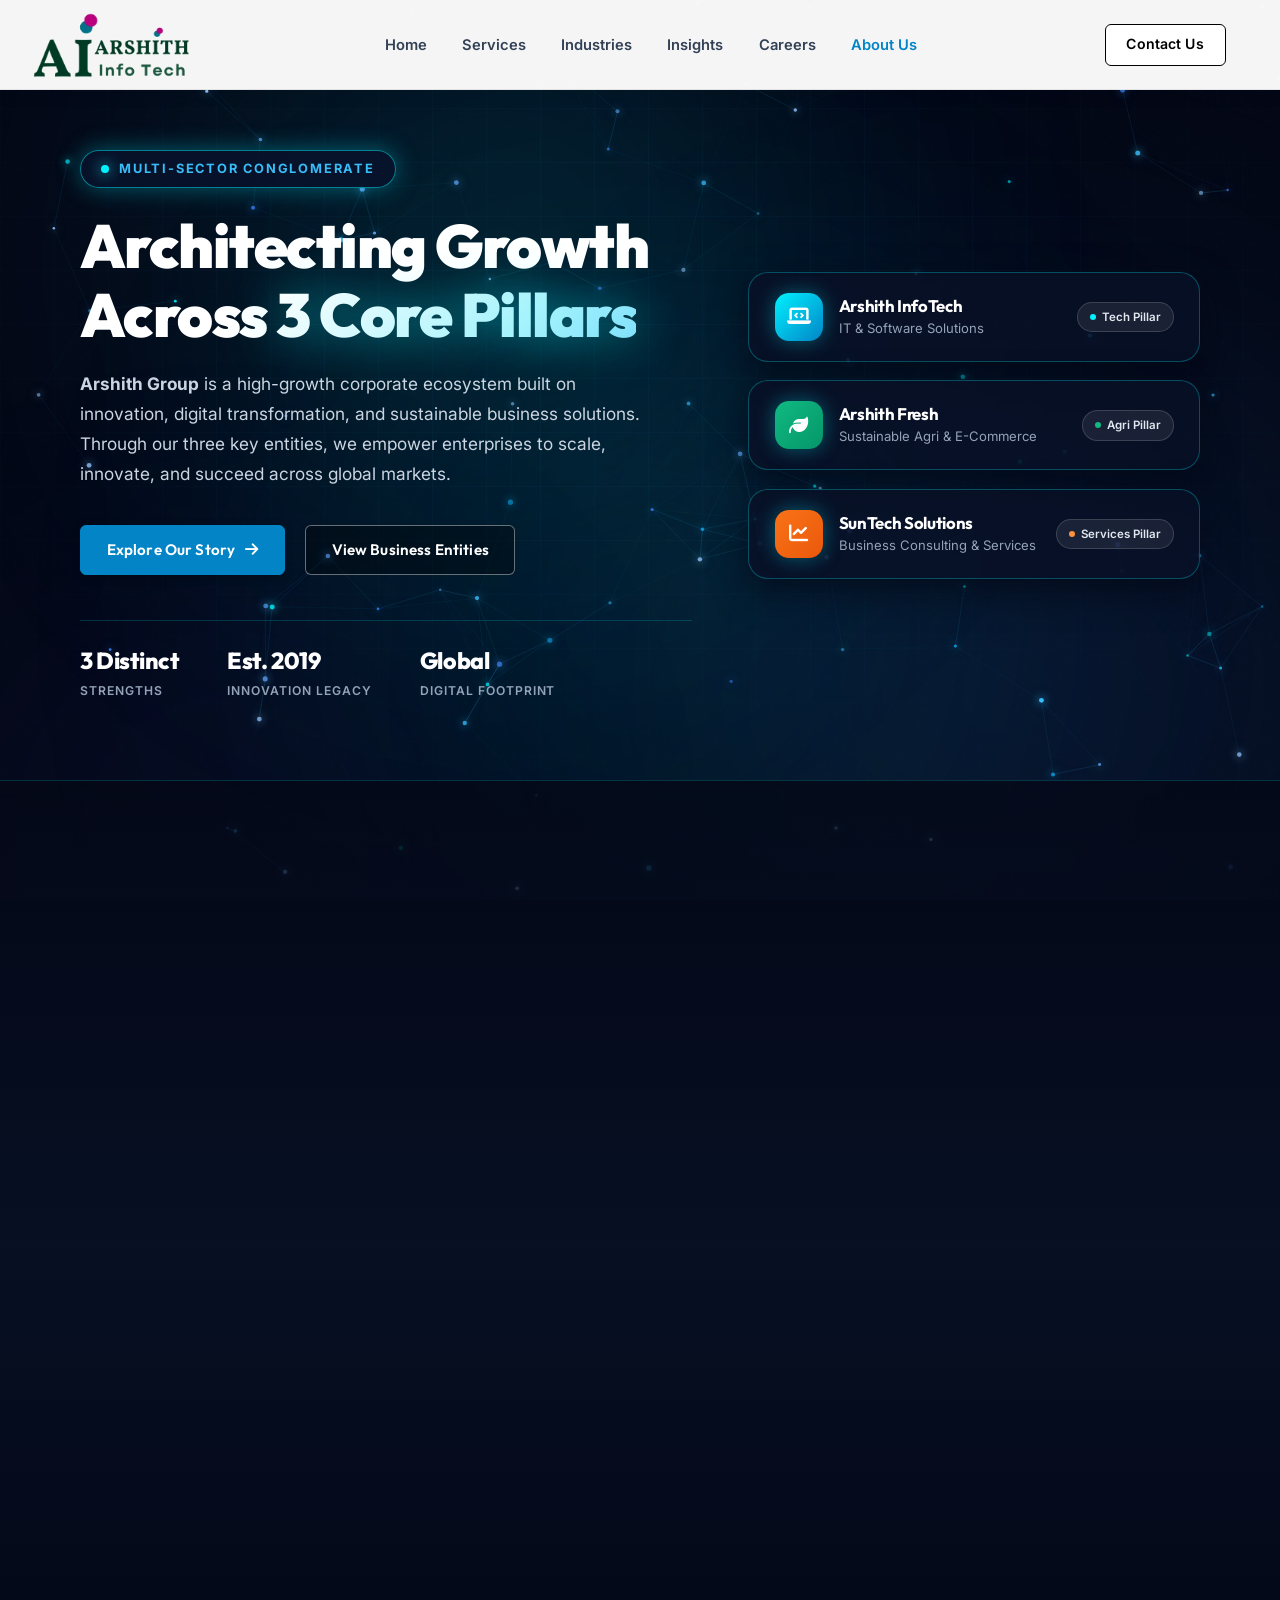
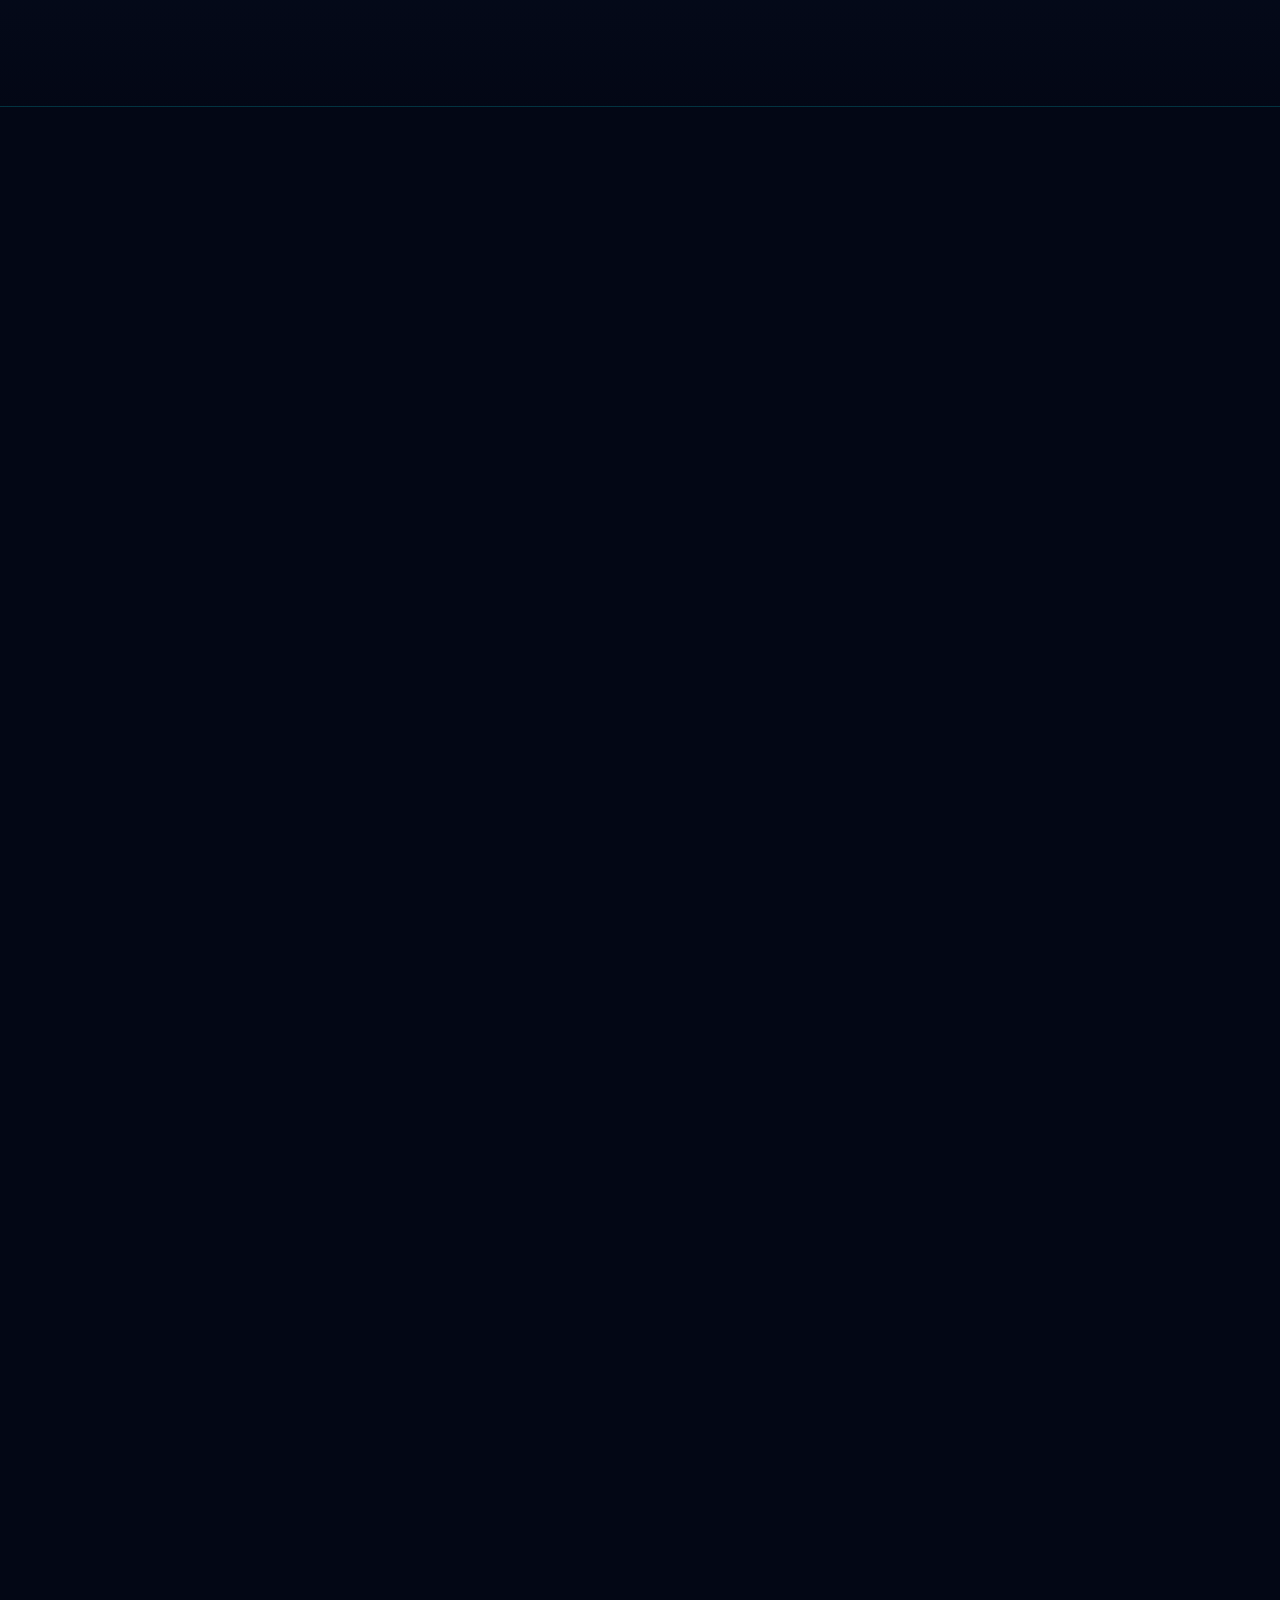
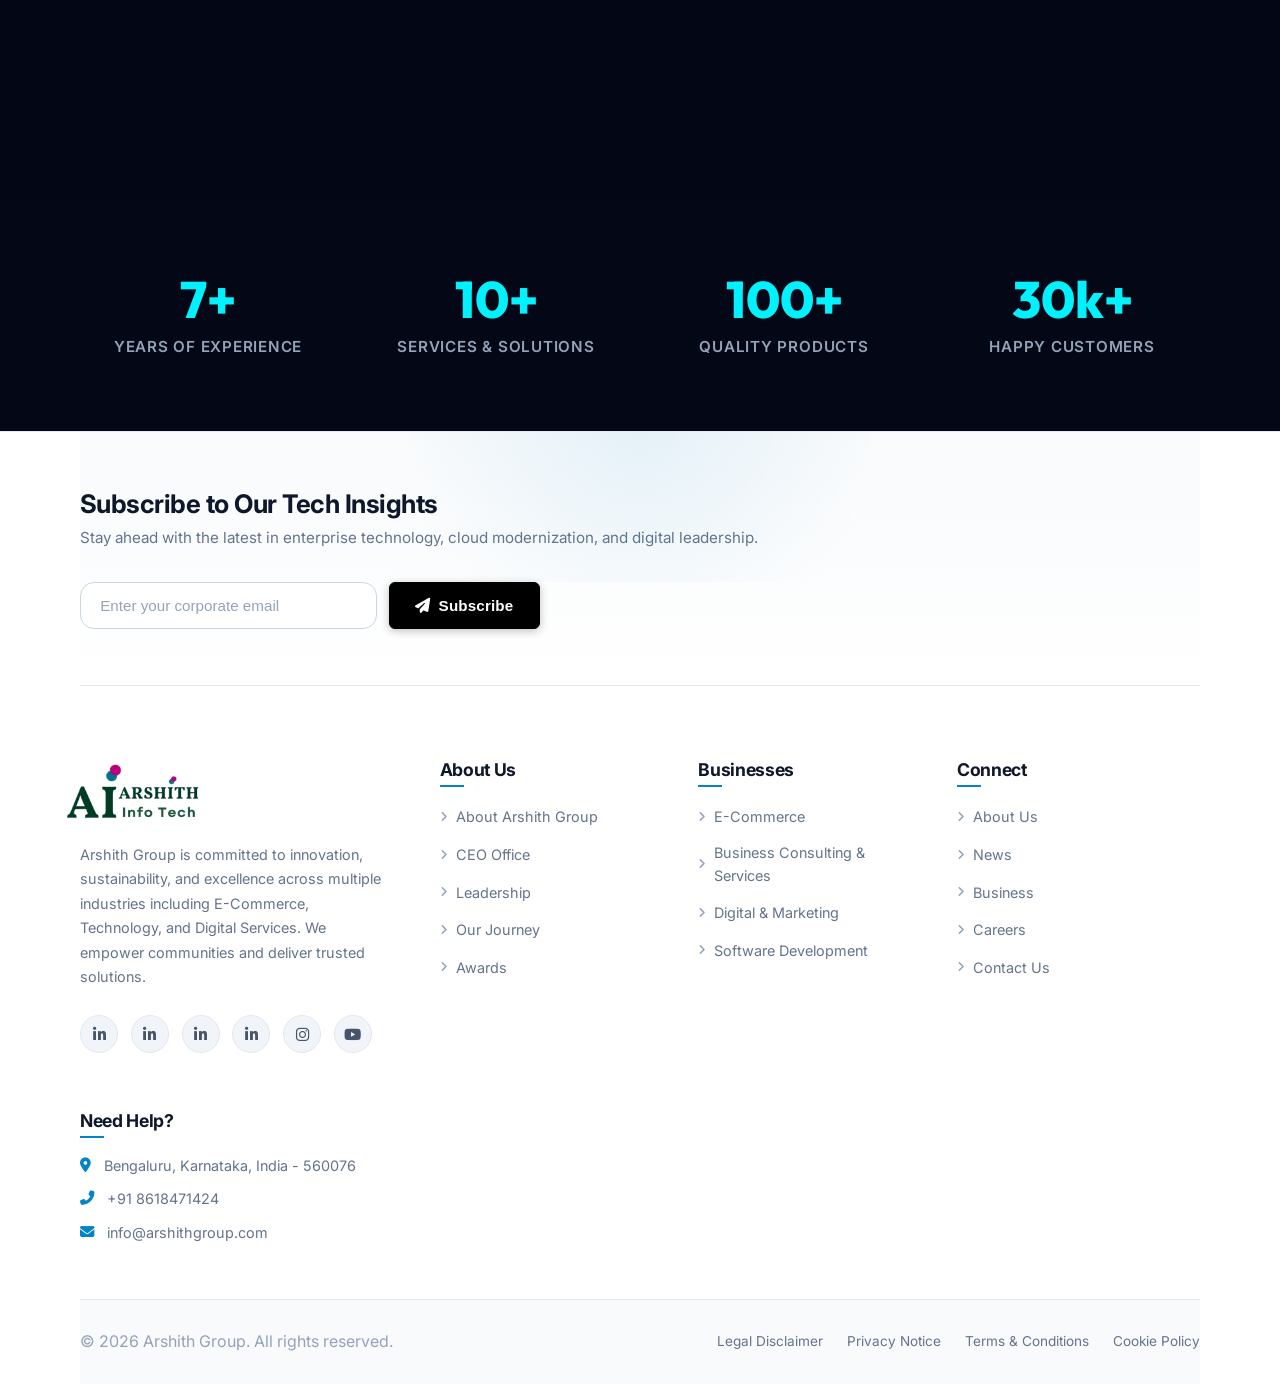
==== commit 872ac059: "Enhance navbar sizing, enlarge logo, and fix core capabilities image visibility and slide-up matter" ====
--- a/about-infotech.html
+++ b/about-infotech.html
@@ -50,7 +50,7 @@
       -webkit-backdrop-filter: blur(16px);
       border-bottom: 1px solid rgba(0, 0, 0, 0.08) !important;
       box-shadow: 0 4px 20px rgba(0, 0, 0, 0.05);
-      padding: 1.1rem 0;
+      padding: 0.35rem 0;
       position: fixed;
       top: 0;
       left: 0;
--- a/css/style.css
+++ b/css/style.css
@@ -209,7 +209,7 @@
   -webkit-backdrop-filter: blur(16px);
   border-bottom: 1px solid rgba(0, 0, 0, 0.08) !important;
   box-shadow: 0 4px 20px rgba(0, 0, 0, 0.05);
-  padding: 1.1rem 0;
+  padding: 0.35rem 0;
   transition: var(--transition);
 }
 
@@ -235,7 +235,7 @@
 }
 
 .logo-img {
-  height: 66px;
+  height: 78px;
   width: auto;
   max-width: 100%;
   object-fit: contain;
@@ -531,12 +531,12 @@
   display: inline-block;
   font-family: inherit;
   font-weight: 800;
-  color: #000000 !important;
-  background: none !important;
-  -webkit-background-clip: initial !important;
-  -webkit-text-fill-color: #000000 !important;
-  filter: none !important;
-  animation: none;
+  background: linear-gradient(135deg, #00f2fe 0%, #38bdf8 35%, #818cf8 70%, #00f2fe 100%);
+  background-size: 250% auto;
+  -webkit-background-clip: text;
+  -webkit-text-fill-color: transparent;
+  filter: drop-shadow(0 0 22px rgba(56, 189, 248, 0.45));
+  animation: hologramShimmer 6s linear infinite;
   letter-spacing: -0.01em;
   user-select: none;
   min-height: 1.15em;
@@ -1143,11 +1143,10 @@
 
 .about-hero-title .hologram-scramble-text {
   display: inline-block;
-  color: #000000 !important;
-  background: none !important;
-  -webkit-background-clip: initial !important;
-  -webkit-text-fill-color: #000000 !important;
-  filter: none !important;
+  background: linear-gradient(135deg, #0284c7 0%, #00b4d8 50%, #2563eb 100%) !important;
+  -webkit-background-clip: text !important;
+  -webkit-text-fill-color: transparent !important;
+  filter: drop-shadow(0 2px 8px rgba(2, 132, 199, 0.25)) !important;
   font-weight: 700 !important;
   opacity: 0;
   transform: translateY(110%);
@@ -1168,8 +1167,8 @@
   left: 0;
   height: 2.5px;
   width: 0%;
-  background: #000000 !important;
-  box-shadow: none !important;
+  background: linear-gradient(90deg, transparent, #0284c7, #00f2fe, #2563eb, transparent) !important;
+  box-shadow: 0 0 10px #00f2fe !important;
   transition: width 1.2s cubic-bezier(0.16, 1, 0.3, 1) 0.5s;
 }
 
@@ -1338,7 +1337,7 @@
 }
 
 .about-feature-details p strong {
-  color: #0f172a !important;
+  color: #0284c7 !important;
   font-weight: 700;
   text-shadow: none !important;
 }
@@ -1759,14 +1758,14 @@
 
 .service-card {
   position: relative;
-  height: 480px;
+  height: 500px;
   border-radius: 20px;
   overflow: hidden;
-  border: 1px solid rgba(15, 23, 42, 0.25);
-  background-color: #060e22;
-  box-shadow: 0 14px 38px -8px rgba(0, 0, 0, 0.45);
-  transition: transform 0.48s cubic-bezier(0.16, 1, 0.3, 1), 
-              box-shadow 0.48s cubic-bezier(0.16, 1, 0.3, 1), 
+  border: 1px solid rgba(255, 255, 255, 0.12);
+  background-color: #0b1528;
+  box-shadow: 0 10px 30px rgba(0, 0, 0, 0.25);
+  transition: transform 0.45s cubic-bezier(0.16, 1, 0.3, 1), 
+              box-shadow 0.45s cubic-bezier(0.16, 1, 0.3, 1), 
               border-color 0.4s ease;
   cursor: pointer;
   will-change: transform, box-shadow;
@@ -1779,54 +1778,60 @@
 }
 
 /* Card Hover Elevation */
-.service-card:hover {
+.service-card:hover,
+.service-card.active-touch {
   transform: translateY(-8px);
-  border-color: #0f172a !important;
-  box-shadow: 0 22px 50px -8px rgba(0, 0, 0, 0.6) !important;
-}
-
-.service-card:hover::before {
+  border-color: rgba(56, 189, 248, 0.6) !important;
+  box-shadow: 0 20px 45px -5px rgba(2, 132, 199, 0.35), 0 0 25px rgba(56, 189, 248, 0.25) !important;
+}
+
+.service-card:hover::before,
+.service-card.active-touch::before {
   display: none !important;
 }
 
-/* Background Image with Smooth Zoom In / Zoom Out */
+/* Background Image - Crisp, Bright & Clearly Visible */
 .service-card-bg {
   position: absolute;
   inset: 0;
   background-size: cover;
   background-position: center;
-  filter: brightness(0.92) contrast(1.08) saturate(1.1);
+  filter: brightness(1.02) contrast(1.05) saturate(1.1);
   transform: scale(1);
-  transition: transform 0.75s cubic-bezier(0.16, 1, 0.3, 1), filter 0.5s ease;
+  transition: transform 0.7s cubic-bezier(0.16, 1, 0.3, 1), filter 0.45s ease;
   will-change: transform, filter;
   z-index: 1;
 }
 
-.service-card:hover .service-card-bg {
-  transform: scale(1.12);
-  filter: brightness(1.12) contrast(1.12) saturate(1.2);
-}
-
-/* Overlay */
+.service-card:hover .service-card-bg,
+.service-card.active-touch .service-card-bg {
+  transform: scale(1.08);
+  filter: brightness(1.08) contrast(1.1) saturate(1.2);
+}
+
+/* Bottom Subtle Gradient Overlay (Leaves top 60% totally clear & bright) */
 .service-card-overlay {
   position: absolute;
   inset: 0;
   background: linear-gradient(
     180deg,
-    rgba(6, 14, 34, 0.15) 0%,
-    rgba(4, 10, 26, 0.55) 45%,
+    rgba(0, 0, 0, 0) 0%,
+    rgba(0, 0, 0, 0) 40%,
+    rgba(2, 6, 20, 0.4) 65%,
     rgba(2, 6, 18, 0.95) 100%
   );
   z-index: 2;
   transition: background 0.45s ease;
   overflow: hidden;
-}
-
-.service-card:hover .service-card-overlay {
+  pointer-events: none;
+}
+
+.service-card:hover .service-card-overlay,
+.service-card.active-touch .service-card-overlay {
   background: linear-gradient(
     180deg,
-    rgba(6, 14, 34, 0.25) 0%,
-    rgba(4, 10, 26, 0.75) 40%,
+    rgba(2, 6, 20, 0.35) 0%,
+    rgba(2, 6, 20, 0.75) 35%,
     rgba(2, 6, 18, 0.98) 100%
   );
 }
@@ -1838,19 +1843,21 @@
   display: flex;
   flex-direction: column;
   justify-content: flex-end;
-  padding: 1.4rem;
+  padding: 1.35rem;
   background: linear-gradient(
     180deg,
-    rgba(6, 14, 32, 0.72) 0%,
-    rgba(4, 10, 26, 0.96) 45%,
-    rgba(2, 6, 18, 0.99) 100%
+    transparent 0%,
+    rgba(3, 9, 24, 0.5) 25%,
+    rgba(2, 7, 20, 0.92) 65%,
+    rgba(1, 4, 14, 0.98) 100%
   );
-  backdrop-filter: blur(14px);
-  -webkit-backdrop-filter: blur(14px);
-  transform: translateY(calc(100% - 104px));
-  transition: transform 0.52s cubic-bezier(0.16, 1, 0.3, 1), background 0.45s ease;
+  backdrop-filter: blur(8px);
+  -webkit-backdrop-filter: blur(8px);
+  transform: translateY(calc(100% - 138px));
+  transition: transform 0.52s cubic-bezier(0.16, 1, 0.3, 1), 
+              background 0.45s ease, 
+              backdrop-filter 0.45s ease;
   z-index: 3;
-  box-shadow: 0 -8px 25px rgba(0, 0, 0, 0.5);
   box-sizing: border-box;
 }
 
@@ -1858,19 +1865,23 @@
   content: '';
   position: absolute;
   inset: 0;
-  background: linear-gradient(135deg, rgba(255, 255, 255, 0.06) 0%, transparent 50%);
+  background: linear-gradient(135deg, rgba(255, 255, 255, 0.08) 0%, transparent 50%);
   pointer-events: none;
   border-radius: 20px;
 }
 
-.service-card:hover .service-card-content {
+.service-card:hover .service-card-content,
+.service-card.active-touch .service-card-content {
   transform: translateY(0);
   background: linear-gradient(
     180deg,
-    rgba(6, 14, 34, 0.88) 0%,
-    rgba(4, 10, 26, 0.98) 40%,
-    rgba(2, 6, 18, 1) 100%
+    rgba(4, 11, 30, 0.9) 0%,
+    rgba(2, 7, 20, 0.97) 35%,
+    rgba(1, 4, 14, 0.99) 100%
   );
+  backdrop-filter: blur(16px);
+  -webkit-backdrop-filter: blur(16px);
+  box-shadow: 0 -10px 35px rgba(0, 0, 0, 0.6);
 }
 
 /* Header with Icon, Title, and Indicator */
@@ -1879,7 +1890,7 @@
   display: flex;
   align-items: center;
   justify-content: space-between;
-  gap: 0.85rem;
+  gap: 0.75rem;
 }
 
 .service-icon-wrap {
@@ -1890,23 +1901,24 @@
   width: 44px;
   height: 44px;
   border-radius: 12px;
-  background: rgba(15, 23, 42, 0.12);
-  border: 1px solid #0f172a;
+  background: rgba(15, 23, 42, 0.85);
+  border: 1.5px solid rgba(56, 189, 248, 0.5);
   display: flex;
   align-items: center;
   justify-content: center;
   font-size: 1.25rem;
-  color: #0f172a;
-  box-shadow: none;
+  color: #38bdf8;
+  box-shadow: 0 4px 14px rgba(0, 0, 0, 0.4), 0 0 10px rgba(56, 189, 248, 0.2);
   transition: all 0.4s cubic-bezier(0.16, 1, 0.3, 1);
   margin-bottom: 0;
 }
 
-.service-card:hover .service-icon {
-  background: #0f172a;
-  border-color: #0f172a;
+.service-card:hover .service-icon,
+.service-card.active-touch .service-icon {
+  background: linear-gradient(135deg, #0284c7, #00f2fe);
+  border-color: #38bdf8;
   color: #ffffff;
-  box-shadow: 0 4px 14px rgba(0, 0, 0, 0.3);
+  box-shadow: 0 0 20px rgba(0, 242, 254, 0.6);
   transform: scale(1.08);
 }
 
@@ -1925,56 +1937,65 @@
   font-weight: 700;
   text-transform: uppercase;
   letter-spacing: 0.08em;
-  color: #0f172a !important;
-  margin-bottom: 0.2rem;
-  transition: color 0.3s ease;
+  color: #38bdf8 !important;
+  background: rgba(2, 132, 199, 0.22);
+  border: 1px solid rgba(56, 189, 248, 0.4);
+  padding: 0.2rem 0.65rem;
+  border-radius: 9999px;
+  margin-bottom: 0.3rem;
+  width: fit-content;
+  box-shadow: 0 2px 8px rgba(0, 0, 0, 0.3);
+  transition: all 0.3s ease;
 }
 
 .service-badge-tag i {
   font-size: 0.75rem;
-  color: #0f172a !important;
+  color: #38bdf8 !important;
 }
 
 .service-card-header h3 {
-  font-size: 1.2rem;
+  font-size: 1.12rem;
   font-weight: 700;
-  color: #ffffff;
+  color: #ffffff !important;
   margin: 0;
-  line-height: 1.25;
-  text-shadow: 0 2px 10px rgba(0, 0, 0, 0.9);
+  line-height: 1.3;
+  text-shadow: 0 2px 10px rgba(0, 0, 0, 0.95);
+  white-space: normal;
+  overflow: visible;
+  text-overflow: clip;
+  word-break: normal;
   transition: color 0.35s ease, text-shadow 0.35s ease;
-  white-space: nowrap;
-  overflow: hidden;
-  text-overflow: ellipsis;
-}
-
-.service-card:hover .service-card-header h3 {
+}
+
+.service-card:hover .service-card-header h3,
+.service-card.active-touch .service-card-header h3 {
   color: #ffffff !important;
-  text-shadow: 0 0 16px rgba(255, 255, 255, 0.5);
+  text-shadow: 0 0 16px rgba(255, 255, 255, 0.6);
 }
 
 .service-slide-cue {
-  width: 28px;
-  height: 28px;
+  width: 32px;
+  height: 32px;
   border-radius: 50%;
-  background: rgba(15, 23, 42, 0.12);
-  border: 1px solid #0f172a;
-  color: #0f172a;
+  background: rgba(15, 23, 42, 0.85);
+  border: 1.5px solid rgba(56, 189, 248, 0.45);
+  color: #38bdf8;
   display: flex;
   align-items: center;
   justify-content: center;
-  font-size: 0.72rem;
+  font-size: 0.78rem;
   flex-shrink: 0;
-  transition: transform 0.48s cubic-bezier(0.16, 1, 0.3, 1), background 0.3s ease, border-color 0.3s ease;
-}
-
-
-.service-card:hover .service-slide-cue {
+  transition: all 0.48s cubic-bezier(0.16, 1, 0.3, 1);
+  box-shadow: 0 2px 8px rgba(0, 0, 0, 0.4);
+}
+
+.service-card:hover .service-slide-cue,
+.service-card.active-touch .service-slide-cue {
   transform: rotate(180deg) scale(1.1);
-  background: rgba(0, 242, 254, 0.3);
+  background: linear-gradient(135deg, #0284c7, #00f2fe);
   color: #ffffff;
   border-color: #00f2fe;
-  box-shadow: 0 0 14px rgba(0, 242, 254, 0.6);
+  box-shadow: 0 0 16px rgba(0, 242, 254, 0.7);
 }
 
 /* Glowing Divider */
@@ -1983,7 +2004,7 @@
   width: 100%;
   background: linear-gradient(90deg, #00f2fe, #38bdf8, transparent);
   margin: 0.85rem 0;
-  opacity: 0.8;
+  opacity: 0.85;
 }
 
 /* Matter / Body Slide-Up Panel */
@@ -1993,29 +2014,31 @@
   justify-content: space-between;
   flex: 1;
   opacity: 0;
-  transform: translateY(16px);
+  transform: translateY(18px);
   transition: opacity 0.42s ease 0.08s, transform 0.48s cubic-bezier(0.16, 1, 0.3, 1) 0.08s;
   will-change: opacity, transform;
 }
 
-.service-card:hover .service-card-body {
+.service-card:hover .service-card-body,
+.service-card.active-touch .service-card-body {
   opacity: 1;
   transform: translateY(0);
 }
 
 .service-card-body p {
-  font-size: 0.86rem;
-  color: #cbd5e1;
+  font-size: 0.88rem;
+  color: #e2e8f0;
   line-height: 1.55;
   margin: 0 0 0.85rem 0;
   text-shadow: 0 1px 4px rgba(0, 0, 0, 0.9);
+  font-weight: 400;
 }
 
 /* Matter Points List */
 .service-matter-points {
   list-style: none;
   padding: 0;
-  margin: 0 0 1.2rem 0;
+  margin: 0 0 1.1rem 0;
   display: flex;
   flex-direction: column;
   gap: 0.45rem;
@@ -2025,8 +2048,8 @@
   display: flex;
   align-items: center;
   gap: 0.55rem;
-  font-size: 0.82rem;
-  color: #e2e8f0;
+  font-size: 0.84rem;
+  color: #f8fafc;
   font-weight: 500;
   opacity: 0;
   transform: translateY(12px);
@@ -2034,25 +2057,28 @@
 }
 
 .service-matter-points li i {
-  color: #00f2fe;
-  font-size: 0.82rem;
-  text-shadow: 0 0 8px rgba(0, 242, 254, 0.7);
+  color: #38bdf8;
+  font-size: 0.85rem;
+  text-shadow: 0 0 10px rgba(56, 189, 248, 0.8);
   flex-shrink: 0;
 }
 
-.service-card:hover .service-matter-points li:nth-child(1) {
+.service-card:hover .service-matter-points li:nth-child(1),
+.service-card.active-touch .service-matter-points li:nth-child(1) {
   opacity: 1;
   transform: translateY(0);
   transition-delay: 0.08s;
 }
 
-.service-card:hover .service-matter-points li:nth-child(2) {
+.service-card:hover .service-matter-points li:nth-child(2),
+.service-card.active-touch .service-matter-points li:nth-child(2) {
   opacity: 1;
   transform: translateY(0);
   transition-delay: 0.14s;
 }
 
-.service-card:hover .service-matter-points li:nth-child(3) {
+.service-card:hover .service-matter-points li:nth-child(3),
+.service-card.active-touch .service-matter-points li:nth-child(3) {
   opacity: 1;
   transform: translateY(0);
   transition-delay: 0.20s;
@@ -2071,14 +2097,16 @@
   color: #ffffff;
   padding: 0.45rem 1.15rem;
   border-radius: 9999px;
-  background: linear-gradient(135deg, rgba(0, 242, 254, 0.2) 0%, rgba(37, 99, 235, 0.35) 100%);
-  border: 1px solid rgba(56, 189, 248, 0.45);
+  background: linear-gradient(135deg, rgba(0, 242, 254, 0.25) 0%, rgba(37, 99, 235, 0.4) 100%);
+  border: 1px solid rgba(56, 189, 248, 0.55);
   box-shadow: 0 0 16px rgba(0, 242, 254, 0.25);
   transition: all 0.35s cubic-bezier(0.16, 1, 0.3, 1);
   pointer-events: auto;
 }
 
-.service-card:hover .card-learn {
+.card-learn:hover,
+.service-card:hover .card-learn,
+.service-card.active-touch .card-learn {
   background: linear-gradient(135deg, #00f2fe 0%, #2563eb 100%);
   color: #040e24;
   font-weight: 700;
@@ -5041,7 +5069,7 @@
 
   /* Unified Responsive Navbar */
   .navbar {
-    padding: 0.85rem 0 !important;
+    padding: 0.35rem 0 !important;
   }
   .navbar .container {
     display: flex;
@@ -5051,7 +5079,7 @@
     padding-right: 0.75rem !important;
   }
   .logo-img {
-    height: 54px !important;
+    height: 64px !important;
   }
   .logo {
     margin-left: -6px !important;
@@ -5553,21 +5581,21 @@
 body.theme-page-cyber-blue #tech-stack,
 body.theme-page-cyber-blue #contact,
 body.theme-page-cyber-blue #stats,
-body.theme-page-cyber-blue .careers-section:not(.careers-why-section):not(.careers-life-section):not(.careers-culture-section):not(.careers-openings-section),
-body.theme-page-cyber-blue .section-padding:not(#insights):not(#process):not(#about):not(#services):not(#why-us):not(#industries):not(#services-grid-section):not(#why-join-us):not(#life-at-arshith):not(#openings):not(.careers-why-section):not(.careers-life-section):not(.careers-culture-section):not(.careers-openings-section):not(.careers-cta-section):not(.careers-light-wrapper),
-body.theme-page-cyber-blue .bg-alt:not(#insights):not(#process):not(#about):not(#services):not(#why-us):not(#industries):not(#services-grid-section):not(#why-join-us):not(#life-at-arshith):not(#openings):not(.careers-why-section):not(.careers-life-section):not(.careers-culture-section):not(.careers-openings-section):not(.careers-cta-section):not(.careers-light-wrapper),
+body.theme-page-cyber-blue .careers-section,
+body.theme-page-cyber-blue .section-padding:not(#insights):not(#process):not(#about):not(#services):not(#why-us):not(#industries):not(#services-grid-section),
+body.theme-page-cyber-blue .bg-alt:not(#insights):not(#process):not(#about):not(#services):not(#why-us):not(#industries):not(#services-grid-section),
 body.theme-cyber-blue #tech-stack,
 body.theme-cyber-blue #contact,
 body.theme-cyber-blue #stats,
-body.theme-cyber-blue .careers-section:not(.careers-why-section):not(.careers-life-section):not(.careers-culture-section):not(.careers-openings-section),
-body.theme-cyber-blue .section-padding:not(#insights):not(#process):not(#about):not(#services):not(#why-us):not(#industries):not(#services-grid-section):not(#why-join-us):not(#life-at-arshith):not(#openings):not(.careers-why-section):not(.careers-life-section):not(.careers-culture-section):not(.careers-openings-section):not(.careers-cta-section):not(.careers-light-wrapper),
-body.theme-cyber-blue .bg-alt:not(#insights):not(#process):not(#about):not(#services):not(#why-us):not(#industries):not(#services-grid-section):not(#why-join-us):not(#life-at-arshith):not(#openings):not(.careers-why-section):not(.careers-life-section):not(.careers-culture-section):not(.careers-openings-section):not(.careers-cta-section):not(.careers-light-wrapper),
+body.theme-cyber-blue .careers-section,
+body.theme-cyber-blue .section-padding:not(#insights):not(#process):not(#about):not(#services):not(#why-us):not(#industries):not(#services-grid-section),
+body.theme-cyber-blue .bg-alt:not(#insights):not(#process):not(#about):not(#services):not(#why-us):not(#industries):not(#services-grid-section),
 body.theme-page-dark-emerald #tech-stack,
 body.theme-page-dark-emerald #contact,
 body.theme-page-dark-emerald #stats,
-body.theme-page-dark-emerald .careers-section:not(.careers-why-section):not(.careers-life-section):not(.careers-culture-section):not(.careers-openings-section),
-body.theme-page-dark-emerald .section-padding:not(#insights):not(#process):not(#about):not(#services):not(#why-us):not(#industries):not(#services-grid-section):not(#why-join-us):not(#life-at-arshith):not(#openings):not(.careers-why-section):not(.careers-life-section):not(.careers-culture-section):not(.careers-openings-section):not(.careers-cta-section):not(.careers-light-wrapper),
-body.theme-page-dark-emerald .bg-alt:not(#insights):not(#process):not(#about):not(#services):not(#why-us):not(#industries):not(#services-grid-section):not(#why-join-us):not(#life-at-arshith):not(#openings):not(.careers-why-section):not(.careers-life-section):not(.careers-culture-section):not(.careers-openings-section):not(.careers-cta-section):not(.careers-light-wrapper) {
+body.theme-page-dark-emerald .careers-section,
+body.theme-page-dark-emerald .section-padding:not(#insights):not(#process):not(#about):not(#services):not(#why-us):not(#industries):not(#services-grid-section),
+body.theme-page-dark-emerald .bg-alt:not(#insights):not(#process):not(#about):not(#services):not(#why-us):not(#industries):not(#services-grid-section) {
   background: linear-gradient(180deg, rgba(4, 8, 22, 0.78) 0%, rgba(8, 17, 38, 0.85) 50%, rgba(4, 8, 22, 0.78) 100%) !important;
   position: relative;
   z-index: 2;
@@ -7552,14 +7580,8 @@
 
 .featured-card-grid {
   display: grid;
-  grid-template-columns: 1fr 1fr;
+  grid-template-columns: 1.15fr 1fr;
   align-items: stretch;
-}
-
-@media (max-width: 992px) {
-  .featured-card-grid {
-    grid-template-columns: 1fr;
-  }
 }
 
 .featured-image-pane {
@@ -7571,7 +7593,7 @@
   position: relative;
   width: 100%;
   height: 100%;
-  min-height: 240px;
+  min-height: 280px;
   overflow: hidden;
   background: #070d18;
 }
@@ -7616,7 +7638,7 @@
 }
 
 .featured-content-pane {
-  padding: 2.5rem 2.8rem;
+  padding: 3.2rem;
   display: flex;
   flex-direction: column;
   justify-content: center;
@@ -7686,7 +7708,7 @@
 }
 
 .featured-article-title {
-  font-size: clamp(1.5rem, 2.2vw, 2.1rem);
+  font-size: 2.2rem;
   font-weight: 800;
   color: #ffffff;
   margin-bottom: 1.1rem;
@@ -7695,7 +7717,7 @@
 }
 
 .featured-article-desc {
-  font-size: 1rem;
+  font-size: 1.02rem;
   color: #cbd5e1;
   line-height: 1.65;
   margin-bottom: 1.6rem;
@@ -7733,175 +7755,106 @@
   flex-wrap: wrap;
 }
 
-.article-card-footer {
-  display: flex;
-  align-items: center;
-  justify-content: space-between;
-  gap: 1.5rem;
-  flex-wrap: wrap;
-}
-
 .btn-read-insight {
-  display: inline-flex;
-  align-items: center;
-  gap: 0.6rem;
-  padding: 0.75rem 1.6rem;
-  background: #000000;
-  color: #ffffff;
-  border: 1px solid rgba(255, 255, 255, 0.15);
-  border-radius: 8px;
-  font-size: 0.88rem;
-  font-weight: 700;
-  cursor: pointer;
-  transition: all 0.25s cubic-bezier(0.16, 1, 0.3, 1);
-  font-family: inherit;
-}
-
-.btn-read-insight:hover {
-  background: #111827;
-  border-color: rgba(56, 189, 248, 0.5);
-  color: #ffffff;
-  transform: translateY(-2px);
-  box-shadow: 0 6px 20px rgba(0, 0, 0, 0.4);
+  gap: 0.55rem;
+  padding: 0.85rem 1.8rem;
+  font-weight: 600;
 }
 
 .author-attribution {
   font-size: 0.82rem;
   color: #64748b;
   font-weight: 600;
-  padding-right: 1rem;
-}
-
-/* --- Magazine Articles Full-Width Stacked Showcase (ALL MATCHING THE AI CARD) --- */
-.insights-articles-grid {
+}
+
+/* --- Magazine Grid Rows --- */
+.magazine-grid-row-1 {
+  display: grid;
+  grid-template-columns: 1.15fr 1fr;
+  gap: 2rem;
+  margin-bottom: 2rem;
+}
+
+.magazine-stacked-col {
   display: flex;
   flex-direction: column;
-  gap: 2.8rem;
-  margin-bottom: 5rem;
-}
-
-.featured-insight-card,
+  gap: 2rem;
+}
+
+.magazine-grid-row-2 {
+  display: grid;
+  grid-template-columns: 1fr 1fr;
+  gap: 2rem;
+  margin-bottom: 4rem;
+}
+
+/* General Article Card Styles */
 .insight-article-card {
-  background: linear-gradient(155deg, #0e1d38 0%, #070e1c 100%);
-  border: 1px solid rgba(56, 189, 248, 0.28);
-  border-radius: 24px;
+  background: rgba(15, 23, 42, 0.65);
+  border: 1px solid rgba(255, 255, 255, 0.08);
+  border-radius: 20px;
   overflow: hidden;
-  margin-bottom: 0;
   transition: all 0.35s cubic-bezier(0.16, 1, 0.3, 1);
-  box-shadow: 0 20px 60px rgba(0, 0, 0, 0.65), 0 0 35px rgba(6, 182, 212, 0.12);
-}
-
-.featured-insight-card:hover,
+  box-shadow: 0 10px 30px rgba(0, 0, 0, 0.4);
+}
+
 .insight-article-card:hover {
   transform: translateY(-5px);
-  border-color: rgba(56, 189, 248, 0.6);
-  box-shadow: 0 25px 75px rgba(0, 0, 0, 0.75), 0 0 50px rgba(6, 182, 212, 0.32);
-}
-
-.featured-card-grid {
+  border-color: rgba(56, 189, 248, 0.45);
+  box-shadow: 0 18px 45px rgba(0, 0, 0, 0.6), 0 0 30px rgba(6, 182, 212, 0.22);
+}
+
+/* Card Tall (Row 1 Left) */
+.card-tall .card-inner-tall {
+  display: flex;
+  flex-direction: column;
+  height: 100%;
+}
+
+.tall-frame {
+  height: 280px;
+}
+
+/* Card Horizontal Compact (Row 1 Right) */
+.card-horizontal-compact .card-inner-horizontal {
   display: grid;
-  grid-template-columns: 1.1fr 1fr;
+  grid-template-columns: 200px 1fr;
   align-items: stretch;
-}
-
-@media (max-width: 992px) {
-  .featured-card-grid {
-    grid-template-columns: 1fr;
-  }
-}
-
-.featured-image-pane {
-  position: relative;
-  overflow: hidden;
-}
-
-.insight-img-frame {
-  position: relative;
-  width: 100%;
   height: 100%;
-  min-height: 320px;
-  overflow: hidden;
-  background: #070d18;
-}
-
-.insight-media-img {
-  width: 100%;
+}
+
+.compact-frame {
   height: 100%;
-  object-fit: cover;
-  display: block;
-  transition: transform 0.5s cubic-bezier(0.16, 1, 0.3, 1);
-}
-
-.featured-insight-card:hover .insight-media-img,
-.insight-article-card:hover .insight-media-img {
-  transform: scale(1.04);
-}
-
-.featured-content-pane {
-  padding: 3rem 3.2rem;
+  min-height: 200px;
+}
+
+/* Card Half Horizontal (Row 2) */
+.card-half-horizontal .card-inner-half {
+  display: grid;
+  grid-template-columns: 220px 1fr;
+  align-items: stretch;
+  height: 100%;
+}
+
+.half-frame {
+  height: 100%;
+  min-height: 220px;
+}
+
+.card-content-body {
+  padding: 1.8rem;
   display: flex;
   flex-direction: column;
   justify-content: center;
 }
 
-@media (max-width: 640px) {
-  .featured-content-pane {
-    padding: 1.8rem;
-  }
-}
-
-.featured-article-title {
-  font-size: clamp(1.4rem, 2vw, 2rem);
-  font-weight: 800;
+.article-title {
+  font-size: 1.3rem;
+  font-weight: 700;
   color: #ffffff;
-  margin-bottom: 1rem;
-  line-height: 1.28;
-  letter-spacing: -0.02em;
+  margin-bottom: 0.65rem;
+  line-height: 1.35;
   transition: color 0.25s ease;
-}
-
-.featured-insight-card:hover .featured-article-title,
-.insight-article-card:hover .featured-article-title {
-  color: #38bdf8;
-}
-
-.featured-article-desc {
-  font-size: 0.98rem;
-  color: #cbd5e1;
-  line-height: 1.65;
-  margin-bottom: 1.6rem;
-}
-
-.article-takeaways-preview {
-  display: flex;
-  flex-wrap: wrap;
-  gap: 0.6rem;
-  margin-bottom: 2rem;
-}
-
-.takeaway-badge {
-  display: inline-flex;
-  align-items: center;
-  gap: 0.45rem;
-  padding: 0.4rem 0.85rem;
-  border-radius: 8px;
-  background: rgba(15, 23, 42, 0.75);
-  border: 1px solid rgba(255, 255, 255, 0.1);
-  color: #cbd5e1;
-  font-size: 0.78rem;
-  font-weight: 600;
-}
-
-.takeaway-badge i {
-  color: #10b981;
-}
-
-.article-card-footer {
-  display: flex;
-  align-items: center;
-  justify-content: space-between;
-  gap: 1.2rem;
-  flex-wrap: wrap;
 }
 
 .insight-article-card:hover .article-title {
@@ -7912,46 +7865,32 @@
   font-size: 0.88rem;
   color: #94a3b8;
   line-height: 1.6;
-  margin-bottom: 1.5rem;
-  display: -webkit-box;
-  -webkit-line-clamp: 3;
-  -webkit-box-orient: vertical;
-  overflow: hidden;
+  margin-bottom: 1.4rem;
 }
 
 .btn-read-inline {
   display: inline-flex;
   align-items: center;
-  gap: 0.55rem;
-  font-size: 0.85rem;
+  gap: 0.5rem;
+  font-size: 0.88rem;
   font-weight: 700;
-  color: #ffffff;
-  background: #000000;
-  border: 1px solid rgba(255, 255, 255, 0.15);
-  border-radius: 8px;
-  padding: 0.6rem 1.25rem;
+  color: #38bdf8;
+  background: transparent;
+  border: none;
   cursor: pointer;
+  padding: 0;
   font-family: inherit;
   margin-top: auto;
-  align-self: flex-start;
-  transition: all 0.25s cubic-bezier(0.16, 1, 0.3, 1);
+  transition: all 0.25s ease;
 }
 
 .btn-read-inline i {
   transition: transform 0.25s ease;
 }
 
-.btn-read-inline:hover {
-  background: #111827;
-  border-color: rgba(56, 189, 248, 0.5);
-  color: #ffffff;
-  transform: translateY(-2px);
-  box-shadow: 0 4px 14px rgba(0, 0, 0, 0.4);
-}
-
 .btn-read-inline:hover i,
 .insight-article-card:hover .btn-read-inline i {
-  transform: translateX(4px);
+  transform: translateX(5px);
 }
 
 /* --- 4. Insights Call to Action Section --- */
@@ -9849,930 +9788,5 @@
   color: #cbd5e1 !important;
 }
 
-/* ===================================================
-   INDUSTRIES PAGE SHOWCASE — WHITE BACKGROUND LIGHT THEME
-   (From Financial Services to Commerce & Consumer Goods)
-   =================================================== */
-
-/* 1. Force solid opaque white background on showcase wrapper and all 4 industry sections to hide dark canvas underneath */
-.industries-showcase-wrapper,
-body.page-industries .industries-showcase-wrapper,
-body.theme-page-cyber-blue .industries-showcase-wrapper,
-#banking-fintech,
-#healthcare,
-#manufacturing,
-#retail-cpg,
-.industry-section-item,
-body.theme-page-cyber-blue .industry-section-item,
-body.theme-page-cyber-blue .section-padding:not(#insights):not(#process):not(#about):not(#services):not(#why-us):not(#services-grid-section):not(#why-join-us):not(#life-at-arshith):not(#openings):not(.careers-why-section):not(.careers-life-section):not(.careers-culture-section):not(.careers-openings-section):not(.careers-cta-section):not(.careers-light-wrapper) {
-  background-color: #ffffff !important;
-  background: #ffffff !important;
-  color: #0f172a !important;
-  position: relative !important;
-  z-index: 2 !important;
-}
-
-/* 2. Alternating Section Subtle Light Shading (#healthcare and #retail-cpg) */
-#healthcare,
-#retail-cpg,
-body.page-industries #healthcare,
-body.page-industries #retail-cpg,
-body.theme-page-cyber-blue #healthcare,
-body.theme-page-cyber-blue #retail-cpg,
-.industry-section-item.bg-alt-subtle {
-  background-color: #f8fafc !important;
-  background: #f8fafc !important;
-  border-top: 1px solid #e2e8f0 !important;
-  border-bottom: 1px solid #e2e8f0 !important;
-}
-
-/* 3. Section Titles (Banking & FinTech, Healthcare, Manufacturing, Retail & CPG) */
-.industry-content-col h2.industry-title,
-.industry-content-col .industry-title,
-#banking-fintech .industry-title,
-#healthcare .industry-title,
-#manufacturing .industry-title,
-#retail-cpg .industry-title,
-body.page-industries .industry-title,
-body.theme-page-cyber-blue .industry-title {
-  color: #0f172a !important;
-  font-size: 2.6rem !important;
-  font-weight: 800 !important;
-  line-height: 1.2 !important;
-  margin-bottom: 1rem !important;
-  letter-spacing: -0.025em !important;
-  background: none !important;
-  -webkit-text-fill-color: #0f172a !important;
-}
-
-/* 4. Section Descriptions */
-.industry-content-col .industry-lead-desc,
-body.page-industries .industry-lead-desc,
-body.theme-page-cyber-blue .industry-lead-desc {
-  color: #1e293b !important;
-  font-size: 1.1rem !important;
-  font-weight: 500 !important;
-  line-height: 1.65 !important;
-}
-
-.industry-content-col .industry-sub-desc,
-body.page-industries .industry-sub-desc,
-body.theme-page-cyber-blue .industry-sub-desc {
-  color: #475569 !important;
-  font-size: 0.95rem !important;
-  line-height: 1.65 !important;
-}
-
-.industry-content-col .industry-key-areas-header,
-body.page-industries .industry-key-areas-header,
-body.theme-page-cyber-blue .industry-key-areas-header {
-  color: #334155 !important;
-  font-weight: 700 !important;
-}
-
-.industry-content-col .industry-key-areas-header i,
-body.page-industries .industry-key-areas-header i,
-body.theme-page-cyber-blue .industry-key-areas-header i {
-  color: #0284c7 !important;
-}
-
-.industry-content-col .industry-category,
-body.page-industries .industry-category,
-body.theme-page-cyber-blue .industry-category {
-  color: #0284c7 !important;
-  font-weight: 800 !important;
-}
-
-.industry-content-col .industry-number-tag,
-body.page-industries .industry-number-tag,
-body.theme-page-cyber-blue .industry-number-tag {
-  background: rgba(2, 132, 199, 0.1) !important;
-  border: 1px solid rgba(2, 132, 199, 0.3) !important;
-  color: #0284c7 !important;
-}
-
-/* 5. Core Focus Area Cards */
-.key-area-item,
-body.page-industries .key-area-item,
-body.theme-page-cyber-blue .key-area-item {
-  background: #ffffff !important;
-  border: 1px solid #e2e8f0 !important;
-  box-shadow: 0 4px 15px rgba(0, 0, 0, 0.05) !important;
-}
-
-.key-area-item:hover,
-body.page-industries .key-area-item:hover,
-body.theme-page-cyber-blue .key-area-item:hover {
-  background: #ffffff !important;
-  border-color: #0284c7 !important;
-  box-shadow: 0 8px 25px rgba(2, 132, 199, 0.15) !important;
-  transform: translateY(-2px);
-}
-
-.key-area-item .area-icon,
-body.page-industries .area-icon,
-body.theme-page-cyber-blue .area-icon {
-  background: rgba(2, 132, 199, 0.1) !important;
-  border: 1px solid rgba(2, 132, 199, 0.25) !important;
-  color: #0284c7 !important;
-}
-
-.key-area-item .area-text strong,
-body.page-industries .area-text strong,
-body.theme-page-cyber-blue .area-text strong {
-  color: #0f172a !important;
-}
-
-.key-area-item .area-text span,
-body.page-industries .area-text span,
-body.theme-page-cyber-blue .area-text span {
-  color: #64748b !important;
-}
-
-/* 6. Image Visual Cards & Floating HUD Tags */
-.industry-image-card,
-body.page-industries .industry-image-card,
-body.theme-page-cyber-blue .industry-image-card {
-  background: #ffffff !important;
-  border: 1px solid #e2e8f0 !important;
-  box-shadow: 0 10px 30px rgba(0, 0, 0, 0.08) !important;
-}
-
-.industry-image-card:hover,
-body.page-industries .industry-image-card:hover,
-body.theme-page-cyber-blue .industry-image-card:hover {
-  border-color: #0284c7 !important;
-  box-shadow: 0 15px 40px rgba(2, 132, 199, 0.18) !important;
-}
-
-.industry-floating-hud,
-body.page-industries .industry-floating-hud,
-body.theme-page-cyber-blue .industry-floating-hud {
-  background: rgba(255, 255, 255, 0.94) !important;
-  border: 1px solid #e2e8f0 !important;
-  box-shadow: 0 8px 25px rgba(0, 0, 0, 0.1) !important;
-}
-
-.industry-floating-hud .hud-info strong,
-body.page-industries .hud-info strong,
-body.theme-page-cyber-blue .hud-info strong {
-  color: #0f172a !important;
-}
-
-.industry-floating-hud .hud-info span,
-body.page-industries .hud-info span,
-body.theme-page-cyber-blue .hud-info span {
-  color: #475569 !important;
-}
-
-.industry-floating-hud .hud-icon,
-body.page-industries .hud-icon,
-body.theme-page-cyber-blue .hud-icon {
-  color: #0284c7 !important;
-}
-
-/* 7. Jump-to Sticky Navigation Bar */
-.industry-quickbar,
-body.page-industries .industry-quickbar,
-body.theme-page-cyber-blue .industry-quickbar {
-  background: rgba(255, 255, 255, 0.96) !important;
-  border-bottom: 1px solid #e2e8f0 !important;
-  box-shadow: 0 4px 20px rgba(0, 0, 0, 0.05) !important;
-}
-
-.quickbar-label,
-body.page-industries .quickbar-label,
-body.theme-page-cyber-blue .quickbar-label {
-  color: #0284c7 !important;
-}
-
-.quickbar-link,
-body.page-industries .quickbar-link,
-body.theme-page-cyber-blue .quickbar-link {
-  color: #475569 !important;
-  background: #f8fafc !important;
-  border: 1px solid #e2e8f0 !important;
-}
-
-.quickbar-link .link-num,
-body.page-industries .quickbar-link .link-num,
-body.theme-page-cyber-blue .quickbar-link .link-num {
-  color: #0284c7 !important;
-}
-
-.quickbar-link:hover,
-.quickbar-link.active,
-body.page-industries .quickbar-link.active,
-body.theme-page-cyber-blue .quickbar-link.active {
-  color: #ffffff !important;
-  background: #0284c7 !important;
-  border-color: #0284c7 !important;
-  box-shadow: 0 4px 14px rgba(2, 132, 199, 0.25) !important;
-}
-
-.quickbar-link.active .link-num,
-.quickbar-link:hover .link-num,
-body.page-industries .quickbar-link.active .link-num,
-body.theme-page-cyber-blue .quickbar-link.active .link-num {
-  color: #ffffff !important;
-}
-
-/* 8. Detail Modals */
-.industry-modal-box,
-body.page-industries .industry-modal-box,
-body.theme-page-cyber-blue .industry-modal-box {
-  background: #ffffff !important;
-  border: 1px solid #e2e8f0 !important;
-  color: #0f172a !important;
-  box-shadow: 0 25px 80px rgba(0, 0, 0, 0.2) !important;
-}
-
-.industry-modal-title,
-body.page-industries .industry-modal-title,
-body.theme-page-cyber-blue .industry-modal-title {
-  color: #0f172a !important;
-  font-size: 1.85rem !important;
-}
-
-.ind-modal-tag,
-body.page-industries .ind-modal-tag,
-body.theme-page-cyber-blue .ind-modal-tag {
-  color: #0284c7 !important;
-}
-
-.ind-modal-icon-badge,
-body.page-industries .ind-modal-icon-badge,
-body.theme-page-cyber-blue .ind-modal-icon-badge {
-  background: rgba(2, 132, 199, 0.1) !important;
-  border-color: rgba(2, 132, 199, 0.25) !important;
-  color: #0284c7 !important;
-}
-
-.industry-modal-overview h4,
-.solutions-heading,
-body.page-industries .solutions-heading,
-body.theme-page-cyber-blue .solutions-heading {
-  color: #0f172a !important;
-}
-
-.industry-modal-overview p,
-body.page-industries .industry-modal-overview p,
-body.theme-page-cyber-blue .industry-modal-overview p {
-  color: #475569 !important;
-}
-
-.industry-solutions-list li,
-body.page-industries .industry-solutions-list li,
-body.theme-page-cyber-blue .industry-solutions-list li {
-  color: #334155 !important;
-}
-
-.industry-solutions-list li strong,
-body.page-industries .industry-solutions-list li strong,
-body.theme-page-cyber-blue .industry-solutions-list li strong {
-  color: #0f172a !important;
-}
-
-.industry-modal-close,
-body.page-industries .industry-modal-close,
-body.theme-page-cyber-blue .industry-modal-close {
-  color: #475569 !important;
-}
-
-/* ===================================================
-   SERVICES PAGE SHOWCASE — WHITE BACKGROUND LIGHT THEME
-   (From Digital Transformation to Cybersecurity)
-   =================================================== */
-
-#services-grid-section,
-#digital-transformation,
-#cloud-computing,
-#engineering-rd,
-#ai-solutions,
-#cybersecurity,
-.services-deep-dive,
-body.page-services #services-grid-section,
-body.page-services .services-deep-dive,
-body.theme-page-cyber-blue #services-grid-section,
-body.theme-page-cyber-blue .services-deep-dive {
-  background-color: #ffffff !important;
-  background: #ffffff !important;
-  color: #0f172a !important;
-  position: relative !important;
-  z-index: 5 !important;
-}
-
-#cloud-computing,
-#ai-solutions,
-body.page-services #cloud-computing,
-body.page-services #ai-solutions,
-body.theme-page-cyber-blue #cloud-computing,
-body.theme-page-cyber-blue #ai-solutions {
-  background-color: #f8fafc !important;
-  background: #f8fafc !important;
-  border-top: 1px solid #e2e8f0 !important;
-  border-bottom: 1px solid #e2e8f0 !important;
-}
-
-/* Headings & Text */
-.capabilities-heading-animated,
-body.page-services .capabilities-heading-animated,
-body.theme-page-cyber-blue .capabilities-heading-animated {
-  color: #0f172a !important;
-  background: none !important;
-  -webkit-text-fill-color: #0f172a !important;
-}
-
-.capabilities-accent-reflect,
-body.page-services .capabilities-accent-reflect,
-body.theme-page-cyber-blue .capabilities-accent-reflect {
-  color: #0284c7 !important;
-  background: none !important;
-  -webkit-text-fill-color: #0284c7 !important;
-}
-
-.section-subtitle,
-body.page-services .section-subtitle,
-body.theme-page-cyber-blue .section-subtitle {
-  color: #475569 !important;
-}
-
-.services-detail-title,
-body.page-services .services-detail-title,
-body.theme-page-cyber-blue .services-detail-title {
-  color: #0f172a !important;
-  font-size: 2.5rem !important;
-  font-weight: 800 !important;
-  line-height: 1.2 !important;
-  margin-bottom: 1rem !important;
-  background: none !important;
-  -webkit-text-fill-color: #0f172a !important;
-}
-
-.services-detail-lead,
-body.page-services .services-detail-lead,
-body.theme-page-cyber-blue .services-detail-lead {
-  color: #1e293b !important;
-  font-size: 1.1rem !important;
-  font-weight: 500 !important;
-}
-
-/* Deliverable Cards */
-.deliverable-item,
-body.page-services .deliverable-item,
-body.theme-page-cyber-blue .deliverable-item {
-  background: #ffffff !important;
-  border: 1px solid #e2e8f0 !important;
-  box-shadow: 0 4px 15px rgba(0, 0, 0, 0.04) !important;
-}
-
-.deliverable-item:hover,
-body.page-services .deliverable-item:hover,
-body.theme-page-cyber-blue .deliverable-item:hover {
-  border-color: #0284c7 !important;
-  box-shadow: 0 8px 25px rgba(2, 132, 199, 0.12) !important;
-  transform: translateY(-2px);
-}
-
-.deliverable-item i,
-body.page-services .deliverable-item i,
-body.theme-page-cyber-blue .deliverable-item i {
-  color: #0284c7 !important;
-}
-
-.deliverable-item strong,
-body.page-services .deliverable-item strong,
-body.theme-page-cyber-blue .deliverable-item strong {
-  color: #0f172a !important;
-}
-
-.deliverable-item p,
-body.page-services .deliverable-item p,
-body.theme-page-cyber-blue .deliverable-item p {
-  color: #475569 !important;
-}
-
-/* Media Frame & Badges */
-.service-media-frame,
-body.page-services .service-media-frame,
-body.theme-page-cyber-blue .service-media-frame {
-  border: 1px solid #e2e8f0 !important;
-  box-shadow: 0 10px 30px rgba(0, 0, 0, 0.08) !important;
-  background: #ffffff !important;
-}
-
-.service-media-badge,
-body.page-services .service-media-badge,
-body.theme-page-cyber-blue .service-media-badge {
-  background: rgba(255, 255, 255, 0.94) !important;
-  border: 1px solid #e2e8f0 !important;
-  color: #0f172a !important;
-  box-shadow: 0 8px 25px rgba(0, 0, 0, 0.1) !important;
-}
-
-.service-media-badge span,
-body.page-services .service-media-badge span,
-body.theme-page-cyber-blue .service-media-badge span {
-  color: #0f172a !important;
-}
-
-.service-media-badge i,
-body.page-services .service-media-badge i,
-body.theme-page-cyber-blue .service-media-badge i {
-  color: #0284c7 !important;
-}
-
-/* Section Badges */
-.section-badge,
-body.page-services .section-badge,
-body.theme-page-cyber-blue .section-badge {
-  background: rgba(2, 132, 199, 0.08) !important;
-  border: 1px solid rgba(2, 132, 199, 0.25) !important;
-  color: #0284c7 !important;
-}
-
-/* ===================================================
-   INSIGHTS PAGE SHOWCASE — WHITE BACKGROUND LIGHT THEME
-   (From Artificial Intelligence to Emerging Technology)
-   =================================================== */
-
-/* 1. Force solid opaque white background on insights magazine wrapper */
-.insights-magazine-wrapper,
-body.page-insights .insights-magazine-wrapper,
-body.theme-page-cyber-blue .insights-magazine-wrapper {
-  background-color: #ffffff !important;
-  background: #ffffff !important;
-  color: #0f172a !important;
-  padding-top: 3.5rem !important;
-  padding-bottom: 4.5rem !important;
-  position: relative !important;
-  z-index: 2 !important;
-}
-
-/* 2. Article Cards Styling on White Background */
-.insights-magazine-wrapper .featured-insight-card,
-.insights-magazine-wrapper .insight-article-card {
-  background: #ffffff !important;
-  border: 1px solid #e2e8f0 !important;
-  border-radius: 24px !important;
-  box-shadow: 0 10px 30px rgba(15, 23, 42, 0.08), 0 2px 8px rgba(15, 23, 42, 0.04) !important;
-  transition: all 0.35s cubic-bezier(0.16, 1, 0.3, 1) !important;
-}
-
-.insights-magazine-wrapper .featured-insight-card:hover,
-.insights-magazine-wrapper .insight-article-card:hover {
-  transform: translateY(-5px) !important;
-  border-color: #0284c7 !important;
-  box-shadow: 0 20px 45px rgba(2, 132, 199, 0.18), 0 4px 12px rgba(15, 23, 42, 0.08) !important;
-}
-
-/* 3. Content Pane & Typography for High Contrast on White */
-.insights-magazine-wrapper .featured-content-pane {
-  background: #ffffff !important;
-}
-
-.insights-magazine-wrapper .featured-article-title {
-  color: #0f172a !important;
-}
-
-.insights-magazine-wrapper .featured-insight-card:hover .featured-article-title,
-.insights-magazine-wrapper .insight-article-card:hover .featured-article-title {
-  color: #0284c7 !important;
-}
-
-.insights-magazine-wrapper .featured-article-desc {
-  color: #334155 !important;
-}
-
-.insights-magazine-wrapper .article-pub-date {
-  color: #64748b !important;
-}
-
-.insights-magazine-wrapper .author-attribution {
-  color: #475569 !important;
-}
-
-/* 4. Category Badges on Light Theme */
-.insights-magazine-wrapper .cat-ai {
-  color: #0284c7 !important;
-  background: #e0f2fe !important;
-  border: 1px solid #bae6fd !important;
-}
-
-.insights-magazine-wrapper .cat-cloud {
-  color: #2563eb !important;
-  background: #dbeafe !important;
-  border: 1px solid #bfdbfe !important;
-}
-
-.insights-magazine-wrapper .cat-cybersecurity {
-  color: #e11d48 !important;
-  background: #ffe4e6 !important;
-  border: 1px solid #fecdd3 !important;
-}
-
-.insights-magazine-wrapper .cat-transformation {
-  color: #7c3aed !important;
-  background: #f3e8ff !important;
-  border: 1px solid #e9d5ff !important;
-}
-
-.insights-magazine-wrapper .cat-industry {
-  color: #059669 !important;
-  background: #d1fae5 !important;
-  border: 1px solid #a7f3d0 !important;
-}
-
-.insights-magazine-wrapper .cat-emerging {
-  color: #d97706 !important;
-  background: #fef3c7 !important;
-  border: 1px solid #fde68a !important;
-}
-
-/* 5. Key Takeaways Badges on Light Theme */
-.insights-magazine-wrapper .takeaway-badge {
-  background: #f8fafc !important;
-  border: 1px solid #cbd5e1 !important;
-  color: #1e293b !important;
-}
-
-.insights-magazine-wrapper .takeaway-badge i {
-  color: #059669 !important;
-}
-
-/* 6. Action Buttons on Light Theme */
-.insights-magazine-wrapper .btn-read-insight {
-  background: #0f172a !important;
-  color: #ffffff !important;
-  border: 1px solid #0f172a !important;
-}
-
-.insights-magazine-wrapper .btn-read-insight:hover {
-  background: #0284c7 !important;
-  border-color: #0284c7 !important;
-  color: #ffffff !important;
-  transform: translateY(-2px) !important;
-  box-shadow: 0 6px 20px rgba(2, 132, 199, 0.35) !important;
-}
-
-/* ===================================================
-   CAREERS PAGE SHOWCASE FULL — WHITE BACKGROUND LIGHT THEME
-   (From "Why Build Your Career" down to "Career Opportunities")
-   =================================================== */
-
-/* 1. Force solid opaque white/light backgrounds on all Careers showcase sections */
-.careers-light-wrapper,
-.careers-why-section,
-.careers-life-section,
-.careers-culture-section,
-.careers-openings-section,
-#why-join-us,
-#life-at-arshith,
-#openings,
-body.page-careers .careers-light-wrapper,
-body.page-careers .careers-why-section,
-body.page-careers .careers-life-section,
-body.page-careers .careers-culture-section,
-body.page-careers .careers-openings-section,
-body.page-careers #why-join-us,
-body.page-careers #life-at-arshith,
-body.page-careers #openings,
-body.theme-page-cyber-blue .careers-light-wrapper,
-body.theme-page-cyber-blue .careers-why-section,
-body.theme-page-cyber-blue .careers-life-section,
-body.theme-page-cyber-blue .careers-culture-section,
-body.theme-page-cyber-blue .careers-openings-section,
-body.theme-page-cyber-blue #why-join-us,
-body.theme-page-cyber-blue #life-at-arshith,
-body.theme-page-cyber-blue #openings,
-body.theme-page-cyber-blue .careers-light-wrapper .section-padding,
-body.theme-page-cyber-blue .section-padding.careers-why-section,
-body.theme-page-cyber-blue .section-padding.careers-life-section,
-body.theme-page-cyber-blue .section-padding.careers-culture-section,
-body.theme-page-cyber-blue .section-padding.careers-openings-section,
-body.theme-page-cyber-blue section.careers-why-section,
-body.theme-page-cyber-blue section.careers-life-section,
-body.theme-page-cyber-blue section.careers-culture-section,
-body.theme-page-cyber-blue section.careers-openings-section,
-body.theme-page-cyber-blue section#why-join-us,
-body.theme-page-cyber-blue section#life-at-arshith,
-body.theme-page-cyber-blue section#openings {
-  background-color: #ffffff !important;
-  background: #ffffff !important;
-  color: #0f172a !important;
-  position: relative !important;
-  z-index: 10 !important;
-}
-
-.careers-why-section,
-#why-join-us,
-body.page-careers #why-join-us,
-body.theme-page-cyber-blue #why-join-us,
-body.theme-page-cyber-blue .careers-why-section,
-body.theme-page-cyber-blue .section-padding#why-join-us,
-body.theme-page-cyber-blue section.careers-why-section {
-  background-color: #ffffff !important;
-  background: #ffffff !important;
-  color: #0f172a !important;
-  position: relative !important;
-  z-index: 12 !important;
-}
-
-.careers-life-section,
-#life-at-arshith,
-body.page-careers .careers-life-section,
-body.page-careers #life-at-arshith,
-body.theme-page-cyber-blue .careers-life-section,
-body.theme-page-cyber-blue #life-at-arshith {
-  background-color: #ffffff !important;
-  background: #ffffff !important;
-  color: #0f172a !important;
-  position: relative !important;
-  z-index: 10 !important;
-  border-top: 1px solid #e2e8f0 !important;
-  border-bottom: 1px solid #e2e8f0 !important;
-}
-
-/* 2. Section Headings & Subtitles for Why, Life, Culture, and Openings Sections */
-.careers-why-section .section-heading,
-.careers-life-section .section-heading,
-.careers-culture-section .section-heading,
-.careers-openings-section .section-heading,
-.careers-light-wrapper .section-heading,
-body.page-careers .section-heading,
-body.theme-page-cyber-blue .careers-light-wrapper .section-heading,
-body.theme-page-cyber-blue .careers-why-section .section-heading,
-body.theme-page-cyber-blue .careers-life-section .section-heading,
-body.theme-page-cyber-blue .careers-culture-section .section-heading,
-body.theme-page-cyber-blue .careers-openings-section .section-heading,
-body.theme-page-cyber-blue #why-join-us .section-heading {
-  color: #0f172a !important;
-  background: none !important;
-  -webkit-background-clip: unset !important;
-  -webkit-text-fill-color: #0f172a !important;
-}
-
-.careers-why-section .section-subtitle,
-.careers-life-section .section-subtitle,
-.careers-culture-section .section-subtitle,
-.careers-openings-section .section-subtitle,
-.careers-light-wrapper .section-subtitle,
-body.page-careers .section-subtitle,
-body.theme-page-cyber-blue .careers-light-wrapper .section-subtitle,
-body.theme-page-cyber-blue #why-join-us .section-subtitle {
-  color: #334155 !important;
-}
-
-.careers-why-section .section-eyebrow,
-.careers-life-section .section-eyebrow,
-.careers-culture-section .section-eyebrow,
-.careers-openings-section .section-eyebrow,
-.careers-light-wrapper .section-eyebrow,
-body.page-careers .section-eyebrow,
-body.theme-page-cyber-blue .careers-light-wrapper .section-eyebrow,
-body.theme-page-cyber-blue #why-join-us .section-eyebrow {
-  color: #0284c7 !important;
-  background: rgba(2, 132, 199, 0.08) !important;
-  border: 1px solid rgba(2, 132, 199, 0.25) !important;
-}
-
-/* 3. Section 2: Why Feature Cards (GROW, INNOVATE, COLLABORATE, MAKE AN IMPACT) */
-.why-feature-card,
-body.page-careers .why-feature-card,
-body.theme-page-cyber-blue .why-feature-card {
-  background-color: #ffffff !important;
-  background: #ffffff !important;
-  background-image: none !important;
-  border: 1px solid #e2e8f0 !important;
-  border-radius: 20px !important;
-  box-shadow: 0 8px 25px rgba(15, 23, 42, 0.06), 0 2px 8px rgba(15, 23, 42, 0.04) !important;
-  transition: all 0.35s cubic-bezier(0.16, 1, 0.3, 1) !important;
-}
-
-.why-card-glow {
-  display: none !important;
-}
-
-.why-feature-card:hover,
-body.page-careers .why-feature-card:hover {
-  transform: translateY(-4px) !important;
-  border-color: #0284c7 !important;
-  box-shadow: 0 16px 40px rgba(2, 132, 199, 0.16), 0 4px 12px rgba(15, 23, 42, 0.08) !important;
-}
-
-.why-feature-card .why-card-title,
-body.page-careers .why-card-title {
-  color: #0f172a !important;
-  font-weight: 800 !important;
-}
-
-.why-feature-card .why-card-number,
-body.page-careers .why-card-number {
-  color: #94a3b8 !important;
-}
-
-.why-feature-card .why-card-desc,
-body.page-careers .why-card-desc {
-  color: #334155 !important;
-}
-
-.why-feature-card .why-card-points {
-  border-top-color: #e2e8f0 !important;
-}
-
-.why-feature-card .why-card-points li,
-body.page-careers .why-card-points li {
-  color: #475569 !important;
-  font-weight: 600 !important;
-}
-
-.why-feature-card .why-card-points li i,
-body.page-careers .why-card-points li i {
-  color: #0284c7 !important;
-}
-
-.why-feature-card .why-icon-circle,
-body.page-careers .why-icon-circle {
-  background: rgba(2, 132, 199, 0.08) !important;
-  border: 1px solid rgba(2, 132, 199, 0.25) !important;
-  color: #0284c7 !important;
-}
-
-/* 4. Section 4: Culture Value Pillars (Curiosity, Ownership, Collaboration, Continuous Improvement) */
-.culture-value-pillar,
-body.page-careers .culture-value-pillar,
-body.theme-page-cyber-blue .culture-value-pillar {
-  background-color: #ffffff !important;
-  background: #ffffff !important;
-  background-image: none !important;
-  border: 1px solid #e2e8f0 !important;
-  border-radius: 20px !important;
-  box-shadow: 0 8px 25px rgba(15, 23, 42, 0.06), 0 2px 8px rgba(15, 23, 42, 0.04) !important;
-  transition: all 0.35s cubic-bezier(0.16, 1, 0.3, 1) !important;
-}
-
-.culture-value-pillar:hover,
-body.page-careers .culture-value-pillar:hover {
-  transform: translateY(-4px) !important;
-  border-color: #0284c7 !important;
-  box-shadow: 0 16px 40px rgba(2, 132, 199, 0.16), 0 4px 12px rgba(15, 23, 42, 0.08) !important;
-}
-
-.culture-value-pillar .pillar-title,
-body.page-careers .pillar-title {
-  color: #0f172a !important;
-  font-weight: 800 !important;
-}
-
-.culture-value-pillar .pillar-desc,
-body.page-careers .pillar-desc {
-  color: #334155 !important;
-}
-
-.culture-value-pillar .pillar-footer-tag,
-body.page-careers .pillar-footer-tag {
-  color: #0284c7 !important;
-  font-weight: 800 !important;
-}
-
-.culture-value-pillar .pillar-icon,
-body.page-careers .pillar-icon {
-  background: rgba(2, 132, 199, 0.08) !important;
-  border: 1px solid rgba(2, 132, 199, 0.25) !important;
-  color: #0284c7 !important;
-}
-
-.culture-value-pillar .pillar-top-accent,
-body.page-careers .pillar-top-accent {
-  background: linear-gradient(90deg, #0284c7 0%, #00f2fe 100%) !important;
-}
-
-/* 5. Section 5: Openings Notice, Filter Bar, & Job Cards */
-.openings-demo-notice {
-  background: #f8fafc !important;
-  border: 1px solid #cbd5e1 !important;
-  color: #475569 !important;
-}
-
-.openings-demo-notice i {
-  color: #0284c7 !important;
-}
-
-.careers-filter-bar .career-filter-label {
-  color: #334155 !important;
-  font-weight: 700 !important;
-}
-
-.careers-filter-bar .career-pill {
-  color: #475569 !important;
-  background: #f8fafc !important;
-  border: 1px solid #cbd5e1 !important;
-}
-
-.careers-filter-bar .career-pill:hover,
-.careers-filter-bar .career-pill.active {
-  color: #ffffff !important;
-  background: #0284c7 !important;
-  border-color: #0284c7 !important;
-  box-shadow: 0 4px 14px rgba(2, 132, 199, 0.3) !important;
-}
-
-.jobs-list-container .job-card-item,
-body.page-careers .job-card-item,
-body.theme-page-cyber-blue .job-card-item {
-  background: #ffffff !important;
-  border: 1px solid #e2e8f0 !important;
-  border-radius: 20px !important;
-  box-shadow: 0 8px 24px rgba(15, 23, 42, 0.06), 0 2px 8px rgba(15, 23, 42, 0.04) !important;
-  transition: all 0.35s cubic-bezier(0.16, 1, 0.3, 1) !important;
-}
-
-.jobs-list-container .job-card-item:hover,
-body.page-careers .job-card-item:hover,
-body.theme-page-cyber-blue .job-card-item:hover {
-  transform: translateY(-4px) !important;
-  border-color: #0284c7 !important;
-  box-shadow: 0 16px 40px rgba(2, 132, 199, 0.16), 0 4px 12px rgba(15, 23, 42, 0.08) !important;
-}
-
-.job-card-item .job-title,
-body.page-careers .job-title {
-  color: #0f172a !important;
-}
-
-.job-card-item:hover .job-title,
-body.page-careers .job-card-item:hover .job-title {
-  color: #0284c7 !important;
-}
-
-.job-card-item .job-snippet,
-body.page-careers .job-snippet {
-  color: #334155 !important;
-}
-
-.job-meta-row .meta-tag,
-body.page-careers .meta-tag {
-  background: #f8fafc !important;
-  border: 1px solid #cbd5e1 !important;
-  color: #475569 !important;
-}
-
-.job-meta-row .meta-tag i,
-body.page-careers .meta-tag i {
-  color: #0284c7 !important;
-}
-
-.job-dept-tag.tag-engineering {
-  color: #0284c7 !important;
-  background: #e0f2fe !important;
-  border: 1px solid #bae6fd !important;
-}
-
-.job-dept-tag.tag-ai {
-  color: #0284c7 !important;
-  background: #e0f2fe !important;
-  border: 1px solid #bae6fd !important;
-}
-
-.job-dept-tag.tag-cloud {
-  color: #2563eb !important;
-  background: #dbeafe !important;
-  border: 1px solid #bfdbfe !important;
-}
-
-.job-dept-tag.tag-cyber {
-  color: #e11d48 !important;
-  background: #ffe4e6 !important;
-  border: 1px solid #fecdd3 !important;
-}
-
-.job-dept-tag.tag-design {
-  color: #7c3aed !important;
-  background: #f3e8ff !important;
-  border: 1px solid #e9d5ff !important;
-}
-
-.job-dept-tag.tag-business {
-  color: #059669 !important;
-  background: #d1fae5 !important;
-  border: 1px solid #a7f3d0 !important;
-}
-
-.btn-view-job,
-body.page-careers .btn-view-job {
-  background: #0f172a !important;
-  color: #ffffff !important;
-  border: 1px solid #0f172a !important;
-}
-
-.btn-view-job:hover,
-body.page-careers .btn-view-job:hover {
-  background: #0284c7 !important;
-  border-color: #0284c7 !important;
-  color: #ffffff !important;
-  transform: translateY(-2px) !important;
-  box-shadow: 0 6px 18px rgba(2, 132, 199, 0.35) !important;
-}
-
-
-
+
+
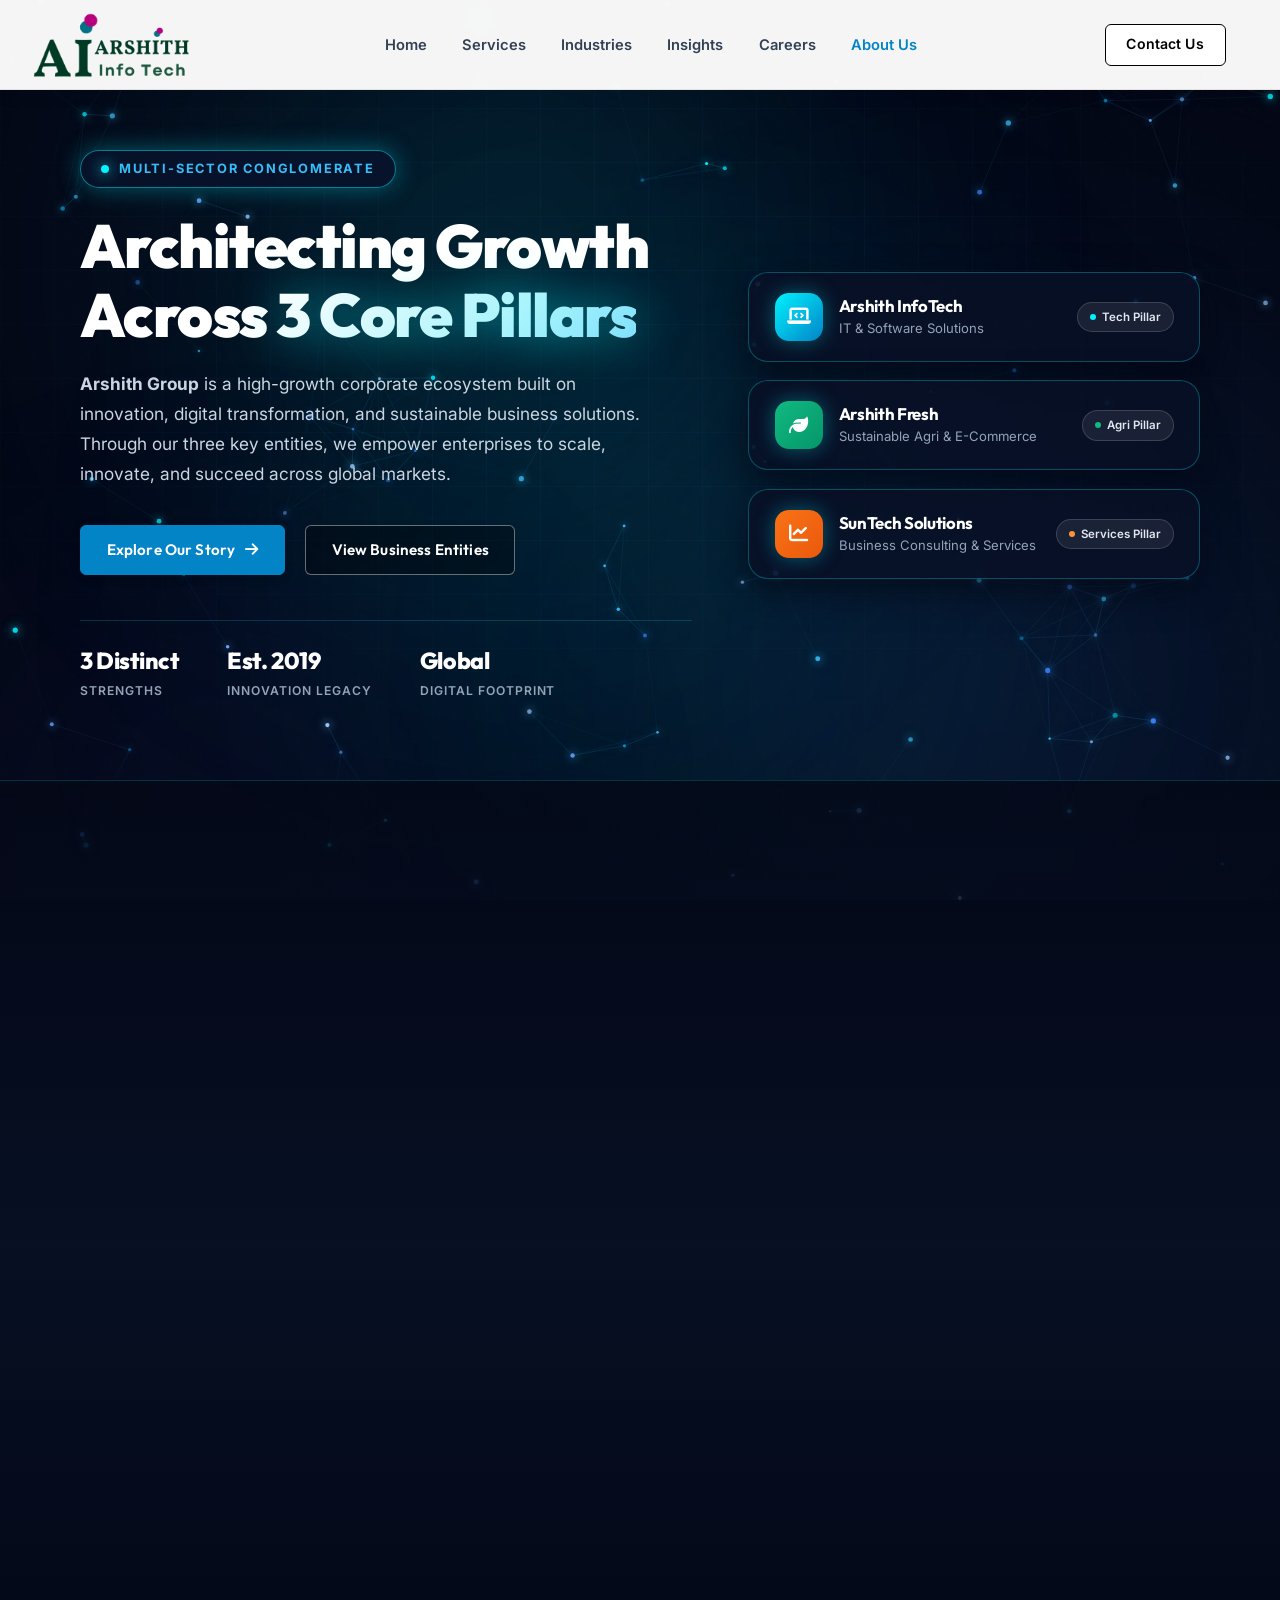
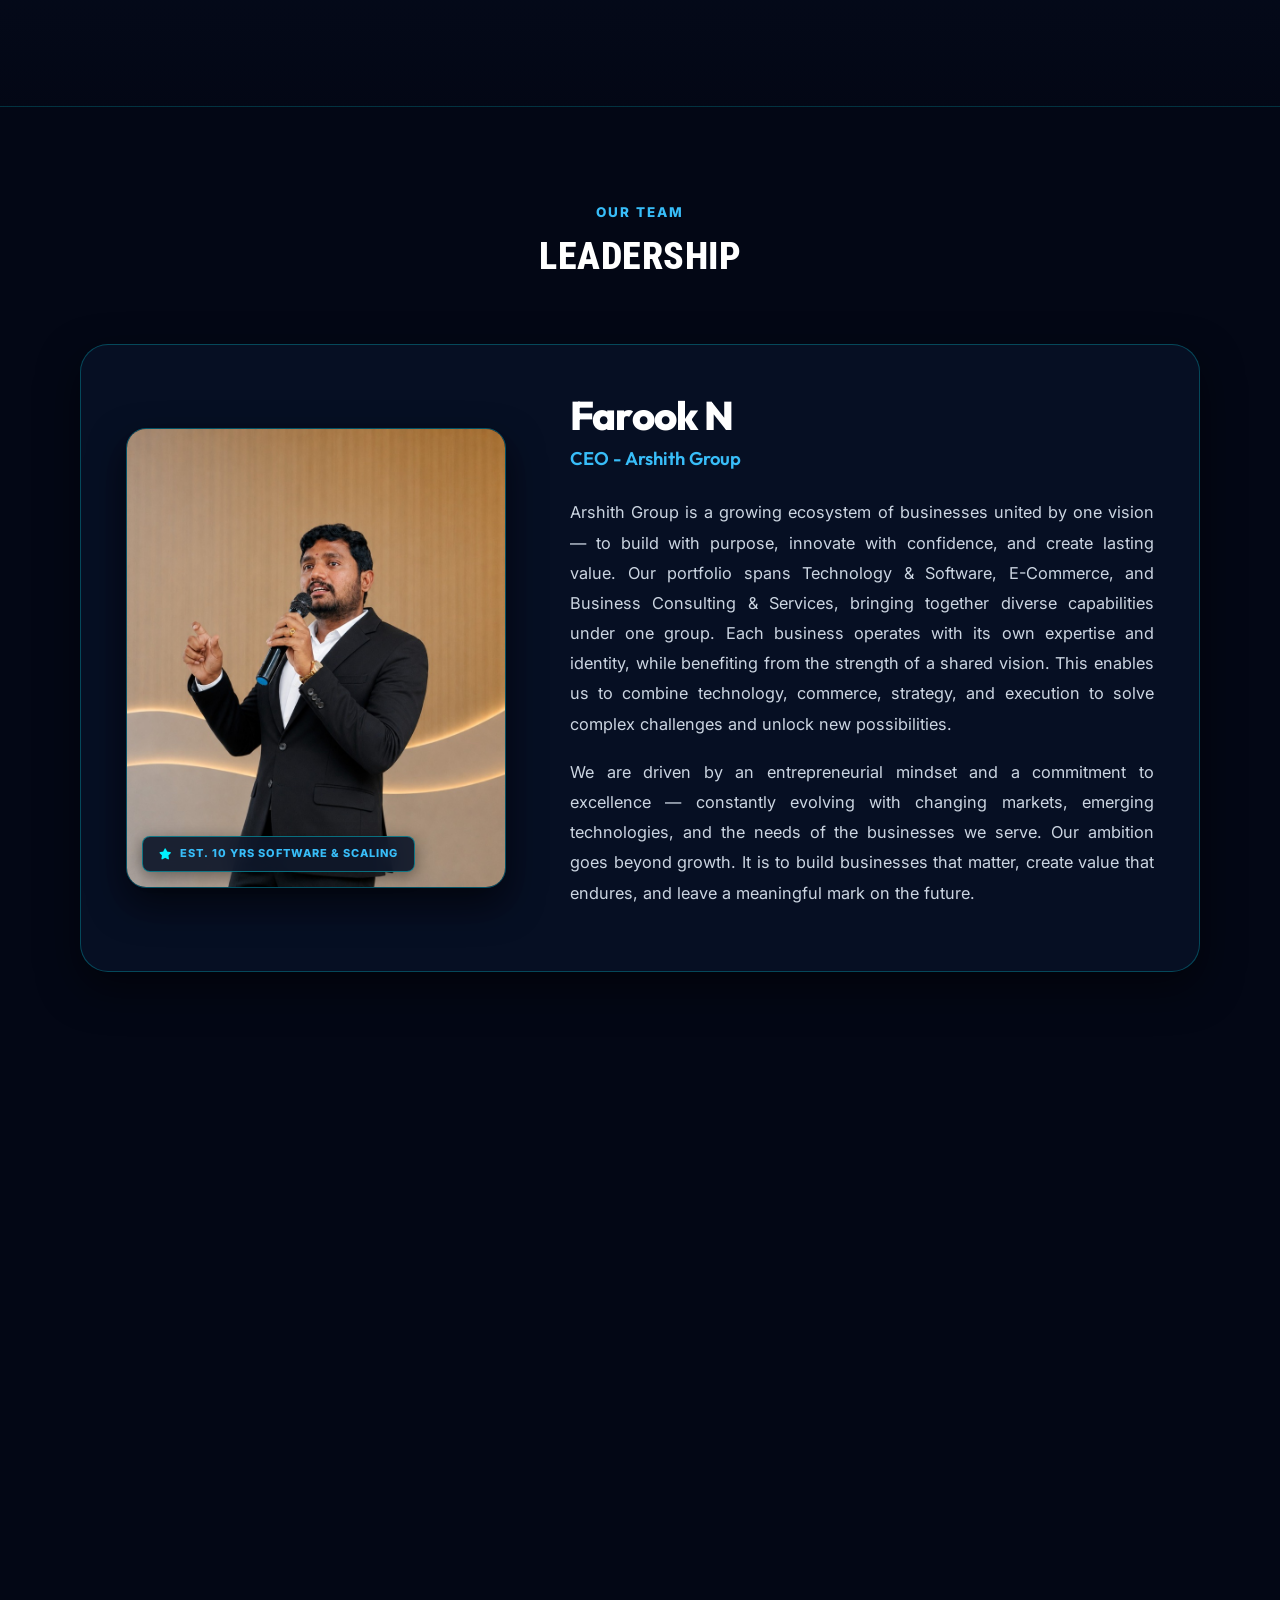
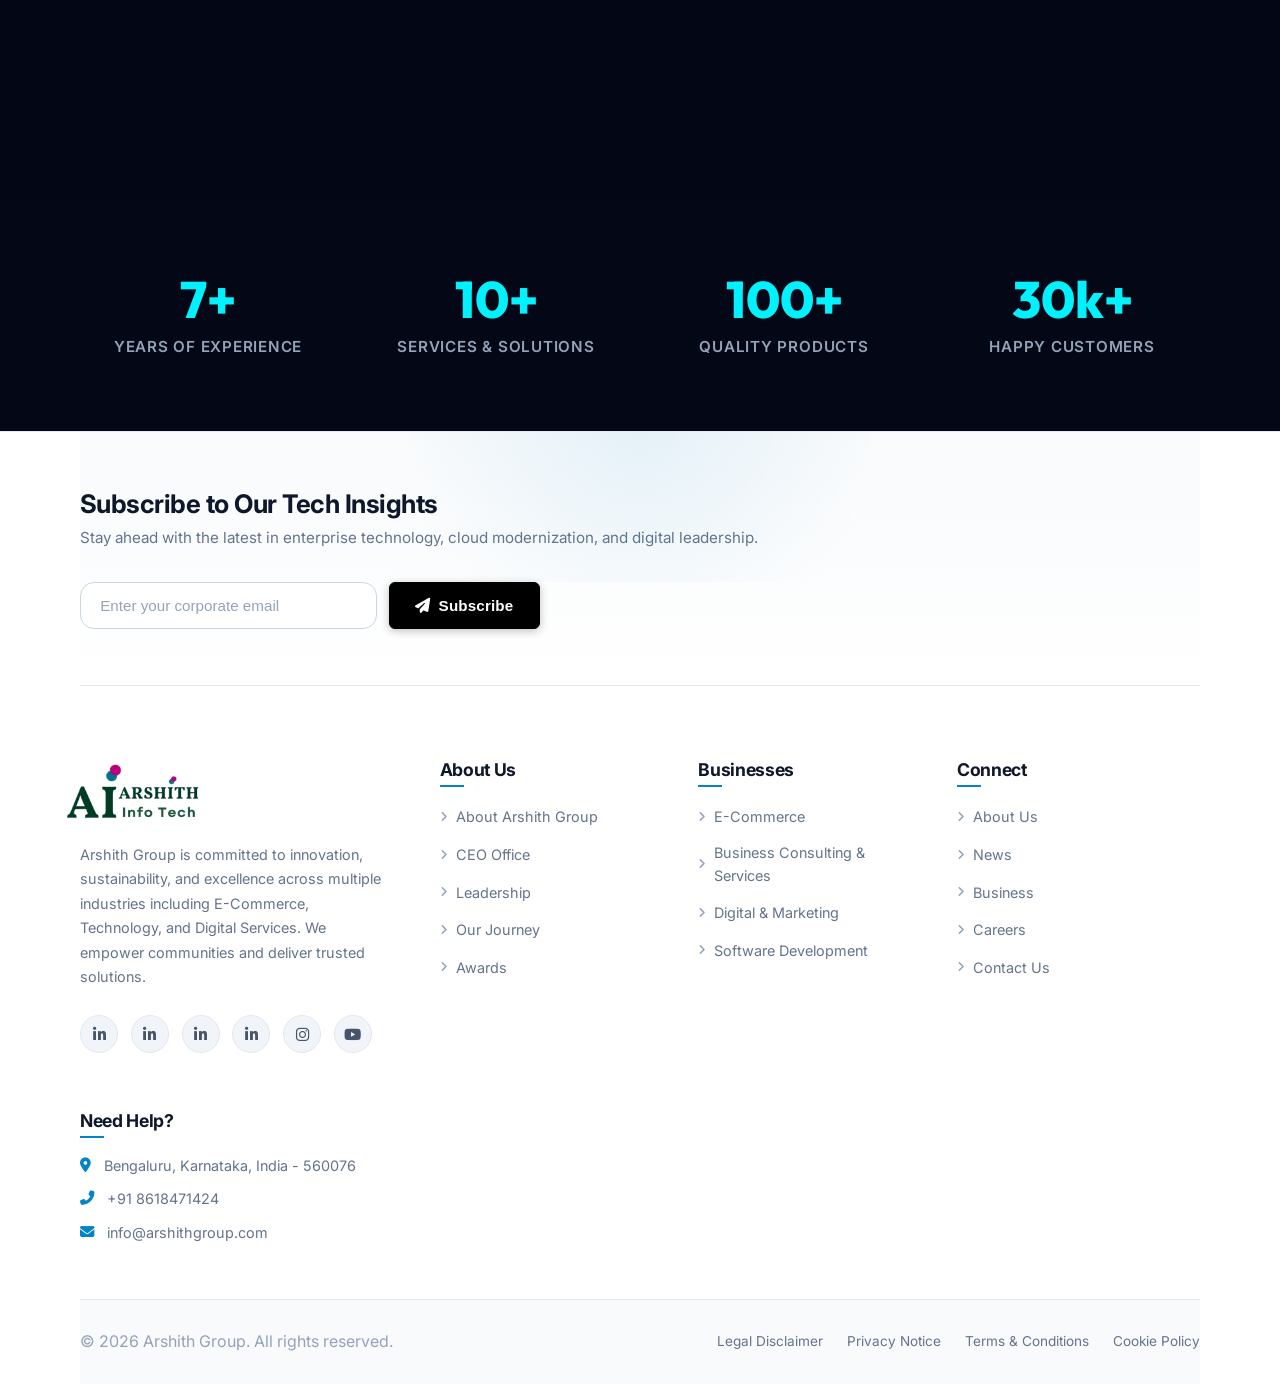
==== commit 3994f60e: "Update all website pages: Home, Services, Industries, Insights, Careers with latest fixes" ====
--- a/about-infotech.html
+++ b/about-infotech.html
@@ -1090,3 +1090,5 @@
 </body>
 
 </html>
+
+<!-- Last Updated: 2026-09-04T07:32:27.501Z -->
--- a/css/style.css
+++ b/css/style.css
@@ -5581,21 +5581,21 @@
 body.theme-page-cyber-blue #tech-stack,
 body.theme-page-cyber-blue #contact,
 body.theme-page-cyber-blue #stats,
-body.theme-page-cyber-blue .careers-section,
-body.theme-page-cyber-blue .section-padding:not(#insights):not(#process):not(#about):not(#services):not(#why-us):not(#industries):not(#services-grid-section),
-body.theme-page-cyber-blue .bg-alt:not(#insights):not(#process):not(#about):not(#services):not(#why-us):not(#industries):not(#services-grid-section),
+body.theme-page-cyber-blue .careers-section:not(.careers-why-section):not(.careers-life-section):not(.careers-culture-section):not(.careers-openings-section),
+body.theme-page-cyber-blue .section-padding:not(#insights):not(#process):not(#about):not(#services):not(#why-us):not(#industries):not(#services-grid-section):not(#why-join-us):not(#life-at-arshith):not(#openings):not(.careers-why-section):not(.careers-life-section):not(.careers-culture-section):not(.careers-openings-section):not(.careers-cta-section):not(.careers-light-wrapper),
+body.theme-page-cyber-blue .bg-alt:not(#insights):not(#process):not(#about):not(#services):not(#why-us):not(#industries):not(#services-grid-section):not(#why-join-us):not(#life-at-arshith):not(#openings):not(.careers-why-section):not(.careers-life-section):not(.careers-culture-section):not(.careers-openings-section):not(.careers-cta-section):not(.careers-light-wrapper),
 body.theme-cyber-blue #tech-stack,
 body.theme-cyber-blue #contact,
 body.theme-cyber-blue #stats,
-body.theme-cyber-blue .careers-section,
-body.theme-cyber-blue .section-padding:not(#insights):not(#process):not(#about):not(#services):not(#why-us):not(#industries):not(#services-grid-section),
-body.theme-cyber-blue .bg-alt:not(#insights):not(#process):not(#about):not(#services):not(#why-us):not(#industries):not(#services-grid-section),
+body.theme-cyber-blue .careers-section:not(.careers-why-section):not(.careers-life-section):not(.careers-culture-section):not(.careers-openings-section),
+body.theme-cyber-blue .section-padding:not(#insights):not(#process):not(#about):not(#services):not(#why-us):not(#industries):not(#services-grid-section):not(#why-join-us):not(#life-at-arshith):not(#openings):not(.careers-why-section):not(.careers-life-section):not(.careers-culture-section):not(.careers-openings-section):not(.careers-cta-section):not(.careers-light-wrapper),
+body.theme-cyber-blue .bg-alt:not(#insights):not(#process):not(#about):not(#services):not(#why-us):not(#industries):not(#services-grid-section):not(#why-join-us):not(#life-at-arshith):not(#openings):not(.careers-why-section):not(.careers-life-section):not(.careers-culture-section):not(.careers-openings-section):not(.careers-cta-section):not(.careers-light-wrapper),
 body.theme-page-dark-emerald #tech-stack,
 body.theme-page-dark-emerald #contact,
 body.theme-page-dark-emerald #stats,
-body.theme-page-dark-emerald .careers-section,
-body.theme-page-dark-emerald .section-padding:not(#insights):not(#process):not(#about):not(#services):not(#why-us):not(#industries):not(#services-grid-section),
-body.theme-page-dark-emerald .bg-alt:not(#insights):not(#process):not(#about):not(#services):not(#why-us):not(#industries):not(#services-grid-section) {
+body.theme-page-dark-emerald .careers-section:not(.careers-why-section):not(.careers-life-section):not(.careers-culture-section):not(.careers-openings-section),
+body.theme-page-dark-emerald .section-padding:not(#insights):not(#process):not(#about):not(#services):not(#why-us):not(#industries):not(#services-grid-section):not(#why-join-us):not(#life-at-arshith):not(#openings):not(.careers-why-section):not(.careers-life-section):not(.careers-culture-section):not(.careers-openings-section):not(.careers-cta-section):not(.careers-light-wrapper),
+body.theme-page-dark-emerald .bg-alt:not(#insights):not(#process):not(#about):not(#services):not(#why-us):not(#industries):not(#services-grid-section):not(#why-join-us):not(#life-at-arshith):not(#openings):not(.careers-why-section):not(.careers-life-section):not(.careers-culture-section):not(.careers-openings-section):not(.careers-cta-section):not(.careers-light-wrapper) {
   background: linear-gradient(180deg, rgba(4, 8, 22, 0.78) 0%, rgba(8, 17, 38, 0.85) 50%, rgba(4, 8, 22, 0.78) 100%) !important;
   position: relative;
   z-index: 2;
@@ -9788,5 +9788,364 @@
   color: #cbd5e1 !important;
 }
 
-
-
+/* ===================================================
+   CAREERS PAGE SHOWCASE FULL — WHITE BACKGROUND LIGHT THEME
+   (From "Why Build Your Career" down to "Career Opportunities")
+   =================================================== */
+
+/* 1. Force solid opaque white/light backgrounds on all Careers showcase sections */
+.careers-light-wrapper,
+.careers-why-section,
+.careers-life-section,
+.careers-culture-section,
+.careers-openings-section,
+#why-join-us,
+#life-at-arshith,
+#openings,
+body.page-careers .careers-light-wrapper,
+body.page-careers .careers-why-section,
+body.page-careers .careers-life-section,
+body.page-careers .careers-culture-section,
+body.page-careers .careers-openings-section,
+body.page-careers #why-join-us,
+body.page-careers #life-at-arshith,
+body.page-careers #openings,
+body.theme-page-cyber-blue .careers-light-wrapper,
+body.theme-page-cyber-blue .careers-why-section,
+body.theme-page-cyber-blue .careers-life-section,
+body.theme-page-cyber-blue .careers-culture-section,
+body.theme-page-cyber-blue .careers-openings-section,
+body.theme-page-cyber-blue #why-join-us,
+body.theme-page-cyber-blue #life-at-arshith,
+body.theme-page-cyber-blue #openings,
+body.theme-page-cyber-blue .careers-light-wrapper .section-padding,
+body.theme-page-cyber-blue .section-padding.careers-why-section,
+body.theme-page-cyber-blue .section-padding.careers-life-section,
+body.theme-page-cyber-blue .section-padding.careers-culture-section,
+body.theme-page-cyber-blue .section-padding.careers-openings-section,
+body.theme-page-cyber-blue section.careers-why-section,
+body.theme-page-cyber-blue section.careers-life-section,
+body.theme-page-cyber-blue section.careers-culture-section,
+body.theme-page-cyber-blue section.careers-openings-section,
+body.theme-page-cyber-blue section#why-join-us,
+body.theme-page-cyber-blue section#life-at-arshith,
+body.theme-page-cyber-blue section#openings {
+  background-color: #ffffff !important;
+  background: #ffffff !important;
+  color: #0f172a !important;
+  position: relative !important;
+  z-index: 10 !important;
+}
+
+.careers-why-section,
+#why-join-us,
+body.page-careers #why-join-us,
+body.theme-page-cyber-blue #why-join-us,
+body.theme-page-cyber-blue .careers-why-section,
+body.theme-page-cyber-blue .section-padding#why-join-us,
+body.theme-page-cyber-blue section.careers-why-section {
+  background-color: #ffffff !important;
+  background: #ffffff !important;
+  color: #0f172a !important;
+  position: relative !important;
+  z-index: 12 !important;
+}
+
+.careers-life-section,
+#life-at-arshith,
+body.page-careers .careers-life-section,
+body.page-careers #life-at-arshith,
+body.theme-page-cyber-blue .careers-life-section,
+body.theme-page-cyber-blue #life-at-arshith {
+  background-color: #ffffff !important;
+  background: #ffffff !important;
+  color: #0f172a !important;
+  position: relative !important;
+  z-index: 10 !important;
+  border-top: 1px solid #e2e8f0 !important;
+  border-bottom: 1px solid #e2e8f0 !important;
+}
+
+/* 2. Section Headings & Subtitles for Why, Life, Culture, and Openings Sections */
+.careers-why-section .section-heading,
+.careers-life-section .section-heading,
+.careers-culture-section .section-heading,
+.careers-openings-section .section-heading,
+.careers-light-wrapper .section-heading,
+body.page-careers .section-heading,
+body.theme-page-cyber-blue .careers-light-wrapper .section-heading,
+body.theme-page-cyber-blue .careers-why-section .section-heading,
+body.theme-page-cyber-blue .careers-life-section .section-heading,
+body.theme-page-cyber-blue .careers-culture-section .section-heading,
+body.theme-page-cyber-blue .careers-openings-section .section-heading,
+body.theme-page-cyber-blue #why-join-us .section-heading {
+  color: #0f172a !important;
+  background: none !important;
+  -webkit-background-clip: unset !important;
+  -webkit-text-fill-color: #0f172a !important;
+}
+
+.careers-why-section .section-subtitle,
+.careers-life-section .section-subtitle,
+.careers-culture-section .section-subtitle,
+.careers-openings-section .section-subtitle,
+.careers-light-wrapper .section-subtitle,
+body.page-careers .section-subtitle,
+body.theme-page-cyber-blue .careers-light-wrapper .section-subtitle,
+body.theme-page-cyber-blue #why-join-us .section-subtitle {
+  color: #334155 !important;
+}
+
+.careers-why-section .section-eyebrow,
+.careers-life-section .section-eyebrow,
+.careers-culture-section .section-eyebrow,
+.careers-openings-section .section-eyebrow,
+.careers-light-wrapper .section-eyebrow,
+body.page-careers .section-eyebrow,
+body.theme-page-cyber-blue .careers-light-wrapper .section-eyebrow,
+body.theme-page-cyber-blue #why-join-us .section-eyebrow {
+  color: #0284c7 !important;
+  background: rgba(2, 132, 199, 0.08) !important;
+  border: 1px solid rgba(2, 132, 199, 0.25) !important;
+}
+
+/* 3. Section 2: Why Feature Cards (GROW, INNOVATE, COLLABORATE, MAKE AN IMPACT) */
+.why-feature-card,
+body.page-careers .why-feature-card,
+body.theme-page-cyber-blue .why-feature-card {
+  background-color: #ffffff !important;
+  background: #ffffff !important;
+  background-image: none !important;
+  border: 1px solid #e2e8f0 !important;
+  border-radius: 20px !important;
+  box-shadow: 0 8px 25px rgba(15, 23, 42, 0.06), 0 2px 8px rgba(15, 23, 42, 0.04) !important;
+  transition: all 0.35s cubic-bezier(0.16, 1, 0.3, 1) !important;
+}
+
+.why-card-glow {
+  display: none !important;
+}
+
+.why-feature-card:hover,
+body.page-careers .why-feature-card:hover {
+  transform: translateY(-4px) !important;
+  border-color: #0284c7 !important;
+  box-shadow: 0 16px 40px rgba(2, 132, 199, 0.16), 0 4px 12px rgba(15, 23, 42, 0.08) !important;
+}
+
+.why-feature-card .why-card-title,
+body.page-careers .why-card-title {
+  color: #0f172a !important;
+  font-weight: 800 !important;
+}
+
+.why-feature-card .why-card-number,
+body.page-careers .why-card-number {
+  color: #94a3b8 !important;
+}
+
+.why-feature-card .why-card-desc,
+body.page-careers .why-card-desc {
+  color: #334155 !important;
+}
+
+.why-feature-card .why-card-points {
+  border-top-color: #e2e8f0 !important;
+}
+
+.why-feature-card .why-card-points li,
+body.page-careers .why-card-points li {
+  color: #475569 !important;
+  font-weight: 600 !important;
+}
+
+.why-feature-card .why-card-points li i,
+body.page-careers .why-card-points li i {
+  color: #0284c7 !important;
+}
+
+.why-feature-card .why-icon-circle,
+body.page-careers .why-icon-circle {
+  background: rgba(2, 132, 199, 0.08) !important;
+  border: 1px solid rgba(2, 132, 199, 0.25) !important;
+  color: #0284c7 !important;
+}
+
+/* 4. Section 4: Culture Value Pillars (Curiosity, Ownership, Collaboration, Continuous Improvement) */
+.culture-value-pillar,
+body.page-careers .culture-value-pillar,
+body.theme-page-cyber-blue .culture-value-pillar {
+  background-color: #ffffff !important;
+  background: #ffffff !important;
+  background-image: none !important;
+  border: 1px solid #e2e8f0 !important;
+  border-radius: 20px !important;
+  box-shadow: 0 8px 25px rgba(15, 23, 42, 0.06), 0 2px 8px rgba(15, 23, 42, 0.04) !important;
+  transition: all 0.35s cubic-bezier(0.16, 1, 0.3, 1) !important;
+}
+
+.culture-value-pillar:hover,
+body.page-careers .culture-value-pillar:hover {
+  transform: translateY(-4px) !important;
+  border-color: #0284c7 !important;
+  box-shadow: 0 16px 40px rgba(2, 132, 199, 0.16), 0 4px 12px rgba(15, 23, 42, 0.08) !important;
+}
+
+.culture-value-pillar .pillar-title,
+body.page-careers .pillar-title {
+  color: #0f172a !important;
+  font-weight: 800 !important;
+}
+
+.culture-value-pillar .pillar-desc,
+body.page-careers .pillar-desc {
+  color: #334155 !important;
+}
+
+.culture-value-pillar .pillar-footer-tag,
+body.page-careers .pillar-footer-tag {
+  color: #0284c7 !important;
+  font-weight: 800 !important;
+}
+
+.culture-value-pillar .pillar-icon,
+body.page-careers .pillar-icon {
+  background: rgba(2, 132, 199, 0.08) !important;
+  border: 1px solid rgba(2, 132, 199, 0.25) !important;
+  color: #0284c7 !important;
+}
+
+.culture-value-pillar .pillar-top-accent,
+body.page-careers .pillar-top-accent {
+  background: linear-gradient(90deg, #0284c7 0%, #00f2fe 100%) !important;
+}
+
+/* 5. Section 5: Openings Notice, Filter Bar, & Job Cards */
+.openings-demo-notice {
+  background: #f8fafc !important;
+  border: 1px solid #cbd5e1 !important;
+  color: #475569 !important;
+}
+
+.openings-demo-notice i {
+  color: #0284c7 !important;
+}
+
+.careers-filter-bar .career-filter-label {
+  color: #334155 !important;
+  font-weight: 700 !important;
+}
+
+.careers-filter-bar .career-pill {
+  color: #475569 !important;
+  background: #f8fafc !important;
+  border: 1px solid #cbd5e1 !important;
+}
+
+.careers-filter-bar .career-pill:hover,
+.careers-filter-bar .career-pill.active {
+  color: #ffffff !important;
+  background: #0284c7 !important;
+  border-color: #0284c7 !important;
+  box-shadow: 0 4px 14px rgba(2, 132, 199, 0.3) !important;
+}
+
+.jobs-list-container .job-card-item,
+body.page-careers .job-card-item,
+body.theme-page-cyber-blue .job-card-item {
+  background: #ffffff !important;
+  border: 1px solid #e2e8f0 !important;
+  border-radius: 20px !important;
+  box-shadow: 0 8px 24px rgba(15, 23, 42, 0.06), 0 2px 8px rgba(15, 23, 42, 0.04) !important;
+  transition: all 0.35s cubic-bezier(0.16, 1, 0.3, 1) !important;
+}
+
+.jobs-list-container .job-card-item:hover,
+body.page-careers .job-card-item:hover,
+body.theme-page-cyber-blue .job-card-item:hover {
+  transform: translateY(-4px) !important;
+  border-color: #0284c7 !important;
+  box-shadow: 0 16px 40px rgba(2, 132, 199, 0.16), 0 4px 12px rgba(15, 23, 42, 0.08) !important;
+}
+
+.job-card-item .job-title,
+body.page-careers .job-title {
+  color: #0f172a !important;
+}
+
+.job-card-item:hover .job-title,
+body.page-careers .job-card-item:hover .job-title {
+  color: #0284c7 !important;
+}
+
+.job-card-item .job-snippet,
+body.page-careers .job-snippet {
+  color: #334155 !important;
+}
+
+.job-meta-row .meta-tag,
+body.page-careers .meta-tag {
+  background: #f8fafc !important;
+  border: 1px solid #cbd5e1 !important;
+  color: #475569 !important;
+}
+
+.job-meta-row .meta-tag i,
+body.page-careers .meta-tag i {
+  color: #0284c7 !important;
+}
+
+.job-dept-tag.tag-engineering {
+  color: #0284c7 !important;
+  background: #e0f2fe !important;
+  border: 1px solid #bae6fd !important;
+}
+
+.job-dept-tag.tag-ai {
+  color: #0284c7 !important;
+  background: #e0f2fe !important;
+  border: 1px solid #bae6fd !important;
+}
+
+.job-dept-tag.tag-cloud {
+  color: #2563eb !important;
+  background: #dbeafe !important;
+  border: 1px solid #bfdbfe !important;
+}
+
+.job-dept-tag.tag-cyber {
+  color: #e11d48 !important;
+  background: #ffe4e6 !important;
+  border: 1px solid #fecdd3 !important;
+}
+
+.job-dept-tag.tag-design {
+  color: #7c3aed !important;
+  background: #f3e8ff !important;
+  border: 1px solid #e9d5ff !important;
+}
+
+.job-dept-tag.tag-business {
+  color: #059669 !important;
+  background: #d1fae5 !important;
+  border: 1px solid #a7f3d0 !important;
+}
+
+.btn-view-job,
+body.page-careers .btn-view-job {
+  background: #0f172a !important;
+  color: #ffffff !important;
+  border: 1px solid #0f172a !important;
+}
+
+.btn-view-job:hover,
+body.page-careers .btn-view-job:hover {
+  background: #0284c7 !important;
+  border-color: #0284c7 !important;
+  color: #ffffff !important;
+  transform: translateY(-2px) !important;
+  box-shadow: 0 6px 18px rgba(2, 132, 199, 0.35) !important;
+}
+
+
+
